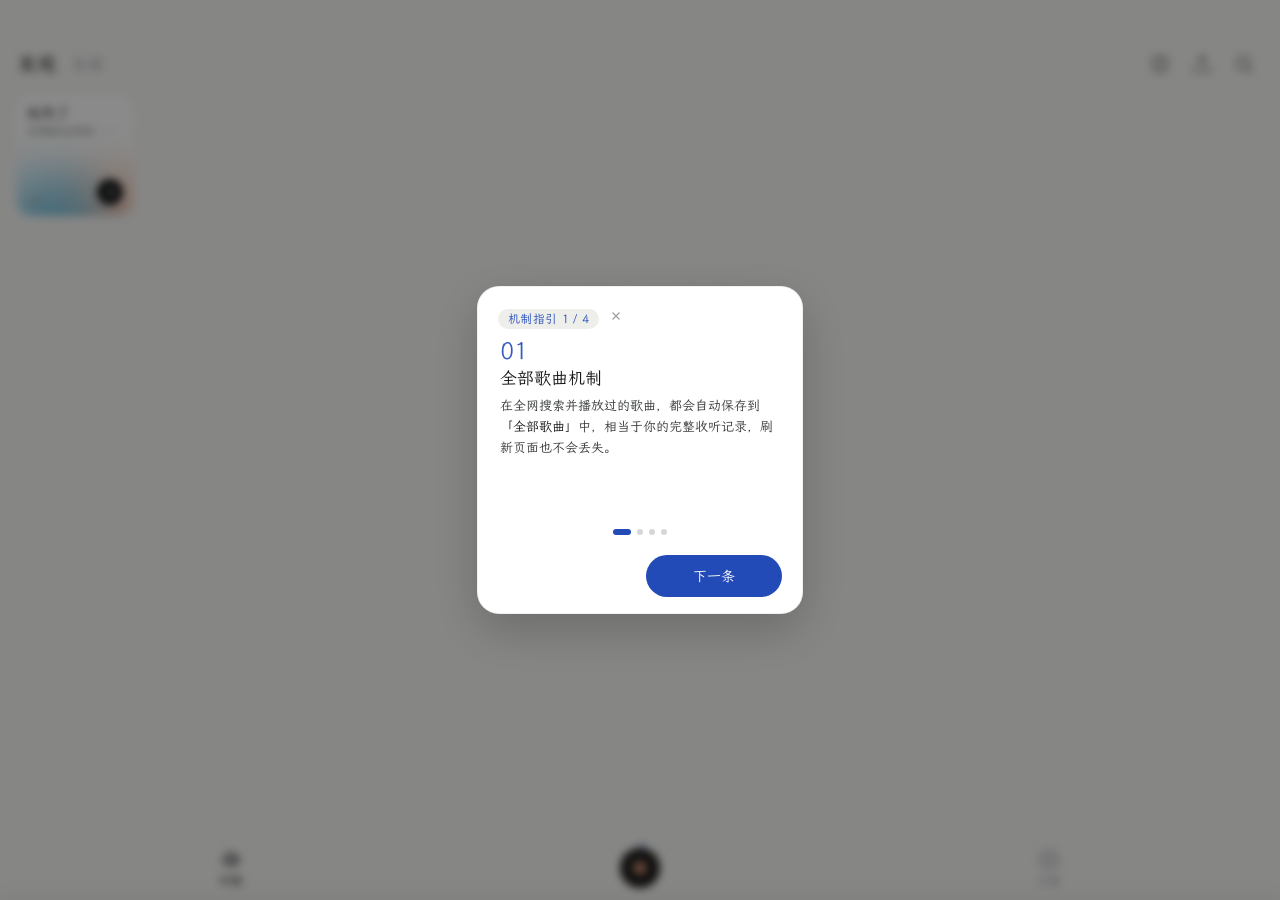
==== index.html @ 0bfec7a8 "fix(lyrics): eliminate rogue fetchLyricForSong calls in prefetch/resolve and add anti-downgrade shie" ====
<!DOCTYPE html>
<html lang="zh-CN">
<head>
<meta charset="UTF-8">
<meta name="viewport" content="width=device-width, initial-scale=1.0, maximum-scale=1.0, user-scalable=no, viewport-fit=cover">
<title>灵犀音乐</title>
<link rel="icon" type="image/png" href="icon.png">
<link rel="apple-touch-icon" href="icon.png">
<link rel="manifest" href="manifest.json">
<meta name="theme-color" content="#F7F7F5">
<meta name="mobile-web-app-capable" content="yes">
<meta name="apple-mobile-web-app-capable" content="yes">
<meta name="apple-mobile-web-app-status-bar-style" content="default">
<link rel="stylesheet" href="https://cdn.jsdelivr.net/npm/lxgw-wenkai-screen-webfont@1.1.0/style.css">
<style>
/* 本地内置加载霞鹜文楷字体，100% 离线生效，杜绝 Google Fonts 阻塞 */
@font-face {
font-family: 'LXGW WenKai';
src: url('LXGWWenKaiLite-Regular.ttf') format('truetype');
font-weight: 100 900;
font-style: normal;
font-display: swap;
}
@font-face {
font-family: 'LXGW WenKai TC';
src: url('LXGWWenKaiLite-Regular.ttf') format('truetype');
font-weight: 100 900;
font-style: normal;
font-display: swap;
}
@font-face {
font-family: '霞鹜文楷';
src: url('LXGWWenKaiLite-Regular.ttf') format('truetype');
font-weight: 100 900;
font-style: normal;
font-display: swap;
}
/* ================= 1. 色彩体系（YYRC 统一标准规范） ================= */
:root {
--status-bar-height: 38px;
--safe-top: max(var(--status-bar-height, 38px), env(safe-area-inset-top, 38px));
--nav-bar-height: 0px;
--safe-bottom: max(var(--nav-bar-height, 0px), env(safe-area-inset-bottom, 0px));
--bg-page: #F7F7F5;
--settings-bg: #F8F8F6;
--paper-bg: #F7F7F5;
--card-bg: #FFFFFF;
--pinned-bg: #EDEDEB;
--chat-input-bar-bg: #F4F4F2;
--claude-pill-bg: #EEEEEB;
--inner-divider: #ECEBE6;
--divider: rgba(24, 26, 28, 0.065);
--border-line: rgba(24, 26, 28, 0.09);
--border-input: #E0E0DC;
--modal-input-focus: #C0532C;
--card-border: rgba(24, 26, 28, 0.08);
--ink-black: #161718;
--ink-dark: #353738;
--ink-gray: #747779;
--ink-light: #9FA2A5;
--brand-terracotta: #D97757;
--brand-red: #BA3B36;
--heart-red: #BA3B36;
--brand-rose: #BA3B36;
--brand-red-shadow: rgba(186, 59, 54, 0.35);
--brand-blue: #234BB8;
--brand-blue-press: #1B3B96;
--brand-blue-soft: rgba(35, 75, 184, 0.08);
--lyric-inactive: #9A9DA0;
--dark-cold-btn: #2E3034;
--font-serif: "LXGW WenKai TC", "LXGW WenKai", "霞鹜文楷", serif;
--font-system: -apple-system, BlinkMacSystemFont, "PingFang SC", "Hiragino Sans GB", "Microsoft YaHei", "WenQuanYi Micro Hei", system-ui, Roboto, "Helvetica Neue", sans-serif;
}
body.night {
--bg-page: #141413;
--settings-bg: #131312;
--paper-bg: #141413;
--card-bg: #1E1E1C;
--pinned-bg: #1C1C1A;
--chat-input-bar-bg: #242422;
--claude-pill-bg: #272724;
--inner-divider: #242422;
--divider: rgba(255, 255, 255, 0.08);
--border-line: rgba(255, 255, 255, 0.08);
--border-input: #383834;
--modal-input-focus: #C86A4B;
--card-border: rgba(255, 255, 255, 0.08);
--ink-black: #FAF9F5;
--ink-dark: #C7C5BB;
--ink-gray: #8F8D84;
--ink-light: #63625C;
--brand-terracotta: #E08769;
--brand-red: #BA3B36;
--heart-red: #BA3B36;
--brand-rose: #BA3B36;
--brand-red-shadow: rgba(186, 59, 54, 0.4);
--brand-blue: #4A76ED;
--brand-blue-press: #3662D8;
--brand-blue-soft: rgba(74, 118, 237, 0.15);
--lyric-inactive: #76797D;
--dark-cold-btn: #FAF9F5;
}
* {
margin: 0;
padding: 0;
box-sizing: border-box;
font-family: var(--font-serif) !important;
-webkit-tap-highlight-color: transparent !important;
outline: none !important;
user-select: none;
}
body.font-system,
body.font-system * {
font-family: var(--font-system) !important;
}
button:focus, button:active, button:focus-visible {
outline: none !important;
box-shadow: none !important;
}
html, body {
width: 100%;
height: 100%;
overflow: hidden;
background: var(--bg-page);
color: var(--ink-black);
display: flex;
align-items: center;
justify-content: center;
-webkit-font-smoothing: antialiased;
}
.phone-viewport {
width: 100%;
max-width: 414px;
height: 100%;
height: 100dvh;
margin: 0 auto;
background: var(--bg-page);
position: relative;
overflow: hidden;
display: flex;
flex-direction: column;
}
@media (min-width: 440px) {
.phone-viewport {
height: 860px;
border-radius: 40px;
box-shadow: 0 20px 60px rgba(0, 0, 0, 0.14);
border: 10px solid #D6D4CD;
}
}
/* 全局透明状态栏 */
.status-bar {
position: absolute;
top: 0; left: 0; right: 0;
height: 38px;
display: flex;
align-items: center;
justify-content: space-between;
padding: 8px 20px 0;
color: var(--ink-dark);
z-index: 105;
pointer-events: none;
background: transparent !important;
}
.status-left { font-size: 13px; font-weight: 500; letter-spacing: 0.2px; }
.status-right { display: flex; align-items: center; gap: 6px; opacity: 0.85; }
.status-battery-text { font-size: 11px; }
.status-right svg { width: 13.5px; height: 13.5px; stroke: currentColor; stroke-width: 1.4; fill: none; }
/* ================== 2. 灵动岛交互 ================== */
.island-capsule {
position: absolute;
top: 8px; left: 50%;
transform: translateX(-50%) scale(0.9);
width: 136px; height: 32px;
background: #0E0F10; color: #FFFFFF;
border-radius: 20px; padding: 0 11px;
display: flex; align-items: center; justify-content: space-between;
z-index: 110; cursor: pointer;
border: 1px solid rgba(255, 255, 255, 0.08);
transition: transform 0.36s cubic-bezier(0.22, 1, 0.36, 1), opacity 0.26s ease;
opacity: 0; pointer-events: none;
}
.island-capsule.visible { opacity: 1; pointer-events: auto; transform: translateX(-50%) scale(1); }
.island-capsule:active { transform: translateX(-50%) scale(0.95); }
.island-capsule-left { display: flex; align-items: center; gap: 6px; }
.island-cover-mini {
width: 20px; height: 20px; border-radius: 5px;
background: #252628;
border: 1px solid rgba(255,255,255,0.18);
display: flex; align-items: center; justify-content: center;
}
.island-cover-mini svg { width: 12px; height: 12px; stroke: var(--brand-terracotta); }
.island-bars { display: flex; align-items: flex-end; gap: 2.5px; height: 14px; }
.island-bar { width: 2.2px; border-radius: 1px; background: #50E3C2; animation: islandWave 0.8s ease-in-out infinite alternate; }
.island-bar:nth-child(1) { height: 5px; animation-delay: 0.1s; }
.island-bar:nth-child(2) { height: 13px; animation-delay: 0.35s; background: #4A90E2; }
.island-bar:nth-child(3) { height: 8px; animation-delay: 0.2s; background: #6CE5A8; }
.island-bar:nth-child(4) { height: 11px; animation-delay: 0.4s; }
@keyframes islandWave { 0% { height: 3px; } 100% { height: 13px; } }
.island-backdrop {
position: absolute; top: 0; left: 0; right: 0; bottom: 0;
z-index: 118; background: transparent; display: none;
}
.island-backdrop.active { display: block; }
.island-expanded-card {
position: absolute; top: 8px; left: 8px; right: 8px;
background: #151617; color: #FFFFFF; border-radius: 24px;
padding: 16px 18px; z-index: 120;
border: 1px solid rgba(255,255,255,0.09);
display: flex; flex-direction: column; gap: 14px;
transform-origin: 50% 16px;
transform: scale(0.34, 0.22);
opacity: 0; pointer-events: none;
transition: transform 0.38s cubic-bezier(0.22, 1, 0.36, 1), opacity 0.28s cubic-bezier(0.22, 1, 0.36, 1);
will-change: transform, opacity;
}
.island-expanded-card.active { transform: scale(1, 1); opacity: 1; pointer-events: auto; }
.island-card-top { display: flex; align-items: center; gap: 12px; }
.island-card-cover {
width: 48px; height: 48px; border-radius: 12px;
background: #252628;
border: 1px solid rgba(255,255,255,0.12);
display: flex; align-items: center; justify-content: center; flex-shrink: 0;
}
.island-card-cover svg { width: 22px; height: 22px; stroke: var(--brand-terracotta); }
.island-card-meta { flex: 1; min-width: 0; }
.island-card-title { font-size: 15px; font-weight: 600; color: #FAF9F5; white-space: nowrap; overflow: hidden; text-overflow: ellipsis; }
.island-card-artist { font-size: 12px; color: #8F8D84; margin-top: 3px; }
.island-card-progress-wrap { display: flex; align-items: center; gap: 8px; }
.island-time { font-size: 10.5px; color: #747779; width: 30px; text-align: center; }
.island-progress-bar { flex: 1; height: 3px; background: rgba(255,255,255,0.15); border-radius: 2px; position: relative; cursor: pointer; }
.island-progress-fill { height: 100%; width: 0%; background: #FAF9F5; border-radius: 2px; }
.island-card-controls { display: flex; align-items: center; justify-content: space-between; padding: 0 4px; }
.island-ctrl-btn {
background: none; border: none; color: #FAF9F5; cursor: pointer;
display: flex; align-items: center; justify-content: center; width: 36px; height: 36px;
}
.island-ctrl-btn:active { transform: scale(0.9); }
.island-ctrl-btn svg { width: 22px; height: 22px; fill: currentColor; }
.island-ctrl-btn.stroke-btn svg { fill: none; stroke: currentColor; stroke-width: 1.4; }
.island-ctrl-btn.fav.active { color: var(--brand-red); }
/* ================== 3. 极简桌面（仅留音乐，灵动岛绝对吸睛） ================== */
.view-desktop {
flex: 1; display: flex; flex-direction: column; position: relative;
padding-top: 50px; background: var(--bg-page); align-items: center;
}
.clock-section-clean {
width: 100%; text-align: center; margin-top: 40px;
}
.clock-time-clean {
font-size: 68px; font-weight: 200; color: var(--ink-black); letter-spacing: -2px; line-height: 1;
}
.clock-date-clean {
font-size: 14px; color: var(--ink-gray); margin-top: 6px; letter-spacing: 0.5px;
}
.desktop-single-app-area {
flex: 1; display: flex; align-items: center; justify-content: center;
}
.app-item-main {
display: flex; flex-direction: column; align-items: center; gap: 10px; cursor: pointer;
transition: transform 0.15s ease, opacity 0.15s ease;
}
.app-item-main:active { transform: scale(0.9); opacity: 0.75; }
.app-icon-main {
width: 64px; height: 64px; border-radius: 20px; background: var(--card-bg);
border: 1px solid var(--card-border); display: flex; align-items: center; justify-content: center;
color: var(--brand-terracotta);
}
.app-icon-main svg { width: 34px; height: 34px; stroke: currentColor; fill: none; stroke-width: 1.35; }
.app-name-main { font-size: 13px; font-weight: 600; color: var(--ink-dark); letter-spacing: 0.5px; }
/* ================== 4. 音乐 APP 页面 ================== */
.view-xianyin {
position: absolute; top: 0; left: 0; width: 100%; height: 100%;
background: var(--bg-page); z-index: 40; display: flex; flex-direction: column;
transform: none; overflow: hidden;
pointer-events: auto;
}
.view-xianyin.active { transform: none; pointer-events: auto; }
.listen-header-bar {
height: 78px; padding: 38px 18px 0; display: flex; align-items: center;
justify-content: space-between; flex-shrink: 0;
background: var(--bg-page);
position: relative;
z-index: 10;
}
.listen-nav-titles { display: flex; align-items: center; gap: 16px; }
.nav-tag-btn { font-size: 16px; color: var(--ink-light); cursor: pointer; transition: all 0.18s ease; user-select: none; }
.nav-tag-btn:active { opacity: 0.75; }
.nav-tag-btn.active { font-size: 19px; font-weight: 600; color: var(--ink-black); }
/* ================== 灵犀推荐模块样式（古典文人水墨纸质风，绝无半透明橙色与橙色描边） ================== */
/* ================== 灵犀推荐模块样式（完全对齐用户参考图2多板块推荐流） ================== */
.discover-sections-wrap {
display: flex;
flex-direction: column;
gap: 20px;
padding: 6px 0 20px;
}
.discover-section-block {
display: flex;
flex-direction: column;
}
.discover-section-header {
display: flex;
align-items: center;
justify-content: space-between;
padding: 4px 0 10px;
}
.discover-section-title-wrap {
display: flex;
align-items: center;
gap: 8px;
cursor: pointer;
user-select: none;
}
.discover-section-title {
font-size: 14.5px;
font-weight: 600;
color: var(--ink-black);
letter-spacing: -0.2px;
}
.discover-section-play-btn {
width: 18px;
height: 18px;
border-radius: 50%;
background: var(--ink-black);
color: #FFFFFF;
display: flex;
align-items: center;
justify-content: center;
cursor: pointer;
transition: transform 0.15s ease, opacity 0.15s ease;
flex-shrink: 0;
}
.discover-section-play-btn:active {
transform: scale(0.9);
opacity: 0.85;
}
body.night .discover-section-play-btn {
background: #ECE9E2;
color: #1C1B19;
}
.discover-section-play-btn svg {
width: 8px;
height: 8px;
fill: currentColor;
margin-left: 1px;
}
.discover-section-more {
color: var(--ink-light);
display: flex;
align-items: center;
cursor: pointer;
padding: 4px;
transition: transform 0.15s ease, color 0.15s ease;
}
.discover-section-more:active {
opacity: 0.6;
transform: translateX(2px);
}
/* 推荐双列横滑流容器（每列3首歌，横向滑动切至下一列，右侧露出一截诱导滑动） */
.discover-columns-scroll {
display: flex;
gap: 12px;
overflow-x: auto;
padding-bottom: 6px;
-webkit-overflow-scrolling: touch;
scroll-snap-type: x mandatory;
touch-action: pan-x pan-y;
}
.discover-columns-scroll::-webkit-scrollbar { display: none; }
.discover-column {
width: calc(78vw - 14px);
min-width: 250px;
max-width: 295px;
flex-shrink: 0;
scroll-snap-align: start;
display: flex;
flex-direction: column;
gap: 3px;
}
/* 推荐歌曲项（精巧素雅排版） */
.discover-card-row {
display: flex; align-items: center; gap: 12px;
padding: 8px 6px 8px 0 !important; cursor: pointer;
border-radius: 10px !important; overflow: hidden !important;
position: relative; transition: background 0.15s ease;
}
.discover-card-row:active {
opacity: 1 !important;
}
.discover-card-cover-wrap {
width: 48px;
height: 62px;
border-radius: 7px;
overflow: hidden;
position: relative;
flex-shrink: 0;
background: var(--claude-pill-bg);
box-shadow: 0 1px 4px rgba(0, 0, 0, 0.04);
}
.discover-card-cover {
width: 100%;
height: 100%;
object-fit: cover;
display: block;
border-radius: 7px;
}
.discover-card-info {
flex: 1;
min-width: 0;
display: flex;
flex-direction: column;
justify-content: center;
gap: 3.5px;
}
.discover-card-title {
font-size: 13.5px;
font-weight: 500;
color: var(--ink-black);
letter-spacing: 0.25px;
line-height: 1.35;
white-space: nowrap;
overflow: hidden;
text-overflow: ellipsis;
}
.discover-card-row.playing .discover-card-title {
color: var(--brand-blue);
font-weight: 600;
}
.discover-card-artist {
font-size: 11.5px;
color: var(--ink-gray);
letter-spacing: 0.2px;
line-height: 1.3;
white-space: nowrap;
overflow: hidden;
text-overflow: ellipsis;
}
.discover-card-reason {
font-size: 10.5px;
color: var(--ink-light);
letter-spacing: 0.2px;
line-height: 1.25;
white-space: nowrap;
overflow: hidden;
text-overflow: ellipsis;
}
.discover-card-fav {
width: 30px;
height: 30px;
display: flex;
align-items: center;
justify-content: center;
color: var(--ink-light);
cursor: pointer;
flex-shrink: 0;
}
.discover-card-fav svg {
width: 17px;
height: 17px;
}
.discover-card-fav.active {
color: var(--brand-red);
}
.discover-card-fav:active {
transform: scale(0.9);
}
.listen-header-actions { display: flex; align-items: center; gap: 6px; }
.icon-btn {
width: 36px; height: 36px; display: flex; align-items: center; justify-content: center;
background: none; border: none; cursor: pointer; color: var(--ink-dark);
}
.icon-btn svg { width: 20px; height: 20px; stroke-width: 1.35; stroke: currentColor; fill: none; }
.xianyin-content-scroll {
flex: 1;
height: 100%;
overflow: hidden;
position: relative;
box-sizing: border-box;
}
.xianyin-content-scroll::-webkit-scrollbar { display: none; }
.home-tab-slider {
width: 100%;
height: 100%;
overflow: hidden;
position: relative;
}
.home-tab-track {
display: flex;
width: 200%;
height: 100%;
transition: transform 0.28s cubic-bezier(0.25, 1, 0.5, 1);
will-change: transform;
}
.home-page-pane {
width: 50%;
height: 100%;
overflow-y: auto;
-webkit-overflow-scrolling: touch;
box-sizing: border-box;
overscroll-behavior-y: contain;
padding-bottom: calc(84px + var(--safe-bottom, 0px));
}
.home-page-pane::-webkit-scrollbar { display: none; }
/* 顶部光盘专栏（光盘本身即歌单） */
.radio-stage-viewport { position: relative; width: 100%; padding: 4px 0 10px; overflow: hidden; }
.radio-stage-inner { position: relative; margin: 0 16px; height: 124px; }
.fixed-radio-card {
position: absolute; top: 0; left: 0; z-index: 10;
width: 118px; height: 122px; border-radius: 16px;
background: rgba(255, 255, 255, 0.92);
border: none !important;
padding: 11px 11px;
display: flex; flex-direction: column; justify-content: space-between; cursor: pointer;
box-shadow: none !important;
overflow: hidden;
}
body.night .fixed-radio-card {
background: rgba(32, 32, 30, 0.94);
border: none !important;
box-shadow: none !important;
}
/* 底层柔和流动的云雾色彩层，播放时缓缓流转 */
.fixed-radio-card::before {
content: ''; position: absolute;
left: -20%; right: -20%; bottom: -25%; height: 90px;
background: radial-gradient(circle at 35% 70%, var(--card-glow-1, rgba(80, 185, 220, 0.85)) 0%, transparent 62%),
radial-gradient(circle at 75% 75%, var(--card-glow-2, rgba(245, 175, 130, 0.75)) 0%, transparent 60%),
radial-gradient(circle at 50% 90%, var(--card-glow-3, rgba(160, 210, 250, 0.70)) 0%, transparent 56%);
filter: blur(14px);
pointer-events: none; z-index: 0;
opacity: 0.92;
transform-origin: 50% 80%;
animation: cloudColorFlow 14s ease-in-out infinite alternate;
}
.fixed-radio-card.playing::before {
animation: cloudColorFlow 6s ease-in-out infinite alternate;
}
@keyframes cloudColorFlow {
0% {
transform: scale(1) translate(0%, 0%) rotate(0deg);
filter: blur(12px) hue-rotate(0deg);
}
33% {
transform: scale(1.18) translate(14%, -10%) rotate(16deg);
filter: blur(15px) hue-rotate(45deg);
}
66% {
transform: scale(1.08) translate(-12%, 10%) rotate(-14deg);
filter: blur(14px) hue-rotate(-35deg);
}
100% {
transform: scale(1) translate(0%, 0%) rotate(0deg);
filter: blur(12px) hue-rotate(0deg);
}
}
.fixed-radio-card > * { position: relative; z-index: 1; }
.radio-card-header {
display: flex; align-items: center; gap: 5px;
font-size: 14px; font-weight: 600; color: var(--ink-black);
letter-spacing: 0.25px;
}
.radio-header-rose-icon {
width: 14px; height: 14px; fill: var(--brand-red) !important;
display: inline-flex; align-items: center; justify-content: center; flex-shrink: 0;
}
.radio-header-rose-icon.hide { display: none !important; }
#dynamicCardTitle {
white-space: nowrap; overflow: hidden; text-overflow: ellipsis; max-width: 92px; display: inline-block;
}
.radio-card-sub {
font-size: 11px; color: var(--ink-gray);
letter-spacing: 0.2px;
margin-top: 3px; white-space: nowrap; overflow: hidden; text-overflow: ellipsis;
}
.radio-card-bottom { display: flex; align-items: flex-end; justify-content: space-between; }
.radio-live-bars { display: flex; align-items: flex-end; gap: 2.2px; height: 12px; }
.radio-live-bar {
width: 1.6px; background: var(--ink-light); border-radius: 1px;
}
.radio-live-bar:nth-child(1) { height: 4px; }
.radio-live-bar:nth-child(2) { height: 11px; }
.radio-live-bar:nth-child(3) { height: 6px; }
.radio-live-bar:nth-child(4) { height: 9px; }
.radio-play-btn-circle {
width: 26px; height: 26px; border-radius: 50%; background: var(--ink-black);
color: #FFFFFF; display: flex; align-items: center; justify-content: center;
border: none !important; box-shadow: none !important;
transition: transform 0.18s ease;
}
.radio-play-btn-circle:active { transform: scale(0.92); }
body.night .radio-play-btn-circle { background: #E8E7E3; color: #171715; }
.radio-play-btn-circle svg { width: 10px; height: 10px; fill: currentColor; stroke: none; margin-left: 1px; }
.vinyl-scroll-channel {
position: absolute; top: 0; left: 0; right: -16px; bottom: 0;
display: flex; align-items: center;
overflow-x: hidden !important;
overflow-y: hidden !important;
padding-right: 240px; z-index: 2;
clip-path: inset(-10px -40px -10px 1px);
touch-action: pan-y !important;
scrollbar-width: none;
}
.vinyl-scroll-channel::-webkit-scrollbar { display: none; }
.vinyl-initial-offset { width: 70px; flex-shrink: 0; }
.vinyl-disc-stream { display: flex; align-items: center; gap: 12px; }
.vinyl-stream-card {
width: 96px; display: flex; align-items: center; justify-content: center; cursor: pointer; flex-shrink: 0;
-webkit-tap-highlight-color: transparent !important;
user-select: none;
}
.vinyl-stream-card:active,
.vinyl-stream-card:active .stream-disc {
transform: none !important;
}
.stream-disc {
width: 96px; height: 96px; border-radius: 50%;
background: #F4F1EA;
border: none !important; display: flex; align-items: center; justify-content: center;
position: relative; overflow: hidden;
box-shadow: none !important;
animation: discSpinSlow 18s linear infinite; animation-play-state: paused;
}
body.night .stream-disc {
background: #282826;
border: none !important;
box-shadow: none !important;
}
.stream-disc.playing { animation-play-state: running; }
/* 留白添加按钮光盘 */
.stream-disc.stream-disc-add {
background: transparent; border: 2px dashed #D1D1CF !important;
box-shadow: none;
animation: none !important;
}
body.night .stream-disc.stream-disc-add { border-color: #444 !important; }
.stream-disc-core {
position: relative; z-index: 5;
width: 100%; height: 100%; border-radius: 50%; background: transparent;
border: none !important; display: flex; align-items: center; justify-content: center; color: var(--ink-dark);
}
.stream-disc-core.has-cover {
display: none !important;
}
.stream-disc-core svg { width: 28px; height: 28px; stroke: var(--ink-gray); stroke-width: 1.5; fill: none; }
.stream-disc-core.rose-core svg { width: 28px; height: 28px; stroke: none; fill: var(--brand-red) !important; }
@keyframes discSpinSlow { from { transform: rotate(0deg); } to { transform: rotate(360deg); } }
/* 乐库歌单切换药丸栏（古典宣纸水墨风极简卡片胶囊） */
.library-album-pills-bar {
display: flex;
align-items: center;
gap: 8px;
overflow-x: auto;
padding: 12px 16px 6px;
-webkit-overflow-scrolling: touch;
}
.library-album-pills-bar::-webkit-scrollbar { display: none; }
.library-album-pill {
padding: 6px 14px;
border-radius: 16px;
font-size: 13px;
font-weight: 500;
color: var(--ink-gray);
background: var(--claude-pill-bg);
white-space: nowrap;
cursor: pointer;
border: none !important;
box-shadow: none !important;
transition: all 0.18s ease;
flex-shrink: 0;
user-select: none;
-webkit-user-select: none;
-webkit-touch-callout: none;
}
.library-album-pill:active { transform: none !important; }
.library-album-pill.active {
color: #FFFFFF;
background: var(--ink-black);
font-weight: 600;
}
body.night .library-album-pill.active {
color: #171715;
background: #E8E7E3;
}
/* 歌曲列表区 */
.song-list-panel { padding: 4px 16px 20px; margin-top: 2px; }
.list-panel-header {
font-size: 13px; font-weight: 600; color: var(--ink-gray); margin-bottom: 8px;
display: flex; justify-content: space-between; align-items: center;
}
.song-row {
display: flex; align-items: center; padding: 11px 16px !important;
cursor: pointer; gap: 14px; margin: 0 -16px;
width: calc(100% + 32px) !important; box-sizing: border-box !important;
position: relative; overflow: hidden !important;
}
.song-row:active { opacity: 1 !important; }
/* 绝对修复：确保所有封面中的音乐 SVG 拥有透明填充与标准细描边，彻底根除黑色块 */
.song-cover-mini {
width: 42px; height: 42px; border-radius: 10px; background: var(--claude-pill-bg);
position: relative; overflow: hidden; flex-shrink: 0;
display: flex !important; align-items: center !important; justify-content: center !important;
color: var(--ink-dark); padding: 0 !important;
}
.song-cover-thumb {
position: absolute; inset: 0; width: 100%; height: 100%; object-fit: cover; border-radius: 10px;
z-index: 2; display: block;
}
.song-cover-mini .static-icon {
position: absolute; inset: 0; width: 100%; height: 100%;
display: flex !important; align-items: center !important; justify-content: center !important;
z-index: 1; pointer-events: none;
}
.song-cover-mini svg {
width: 19px !important; height: 19px !important;
stroke: currentColor !important; stroke-width: 1.4px !important;
fill: none !important; margin: 0 !important; display: block !important;
}
.playing-bars { display: none; width: 20px; height: 14px; align-items: flex-end; justify-content: center; gap: 2.5px; position: absolute; inset: 0; margin: auto; z-index: 3; pointer-events: none; }
.song-row.playing .static-icon { display: none !important; }
.song-row.playing .song-cover-thumb { opacity: 0.55; }
.song-row.playing .playing-bars { display: flex !important; }
.bar { width: 2.5px; background: var(--brand-blue); border-radius: 1px; animation: barPlay 0.8s ease-in-out infinite alternate; }
.bar:nth-child(1) { height: 5px; animation-delay: 0.1s; }
.bar:nth-child(2) { height: 13px; animation-delay: 0.3s; }
.bar:nth-child(3) { height: 8px; animation-delay: 0.2s; }
@keyframes barPlay { 0% { height: 4px; } 100% { height: 14px; } }
.song-info { flex: 1; min-width: 0; }
.song-title { font-size: 14.5px; color: var(--ink-black); white-space: nowrap; overflow: hidden; text-overflow: ellipsis; font-weight: 500; }
.song-row.playing .song-title { color: var(--brand-blue); font-weight: 600; }
.song-artist { font-size: 11.5px; color: var(--ink-gray); margin-top: 2px; }
/* 专属曲目两个空心点：严格匹配 stroke-width: 1.8 与 r: 2.2 */
.song-actions-cluster { display: flex; align-items: center; gap: 10px; }
.fav-btn { color: var(--ink-light); cursor: pointer; padding: 4px; display: flex; align-items: center; transition: transform 0.12s; }
.fav-btn:active { transform: scale(0.88); }
.fav-btn.active { color: var(--heart-red) !important; }
.fav-btn.active svg { fill: var(--heart-red) !important; stroke: var(--heart-red) !important; }
.island-ctrl-btn.fav.active { color: var(--heart-red) !important; }
.more-dots-btn {
color: var(--ink-light); cursor: pointer; padding: 0;
width: 36px; height: 36px;
border-radius: 50% !important;
overflow: hidden !important;
position: relative;
display: inline-flex; align-items: center; justify-content: center;
transition: transform 0.12s, color 0.12s;
flex-shrink: 0;
-webkit-tap-highlight-color: transparent !important;
}
.more-dots-btn:active { transform: scale(0.85); color: var(--ink-dark); }
.more-dots-btn svg { width: 18px; height: 18px; stroke-width: 1.8; stroke: currentColor; fill: none; }
/* ================== 6. 设置页面 (1:1 严格复刻自 hhznx) ================== */
.view-settings-page {
display: none;
flex-direction: column;
height: 100% !important;
box-sizing: border-box !important;
padding: 0 14px calc(84px + var(--safe-bottom, 0px)) !important;
gap: 14px;
overflow-y: auto !important;
-webkit-overflow-scrolling: touch !important;
background: var(--settings-bg, #F8F8F6) !important;
}
.view-settings-page.active { display: flex; }
body.night .view-settings-page {
background: var(--settings-bg, #131312) !important;
}
/* 设置页顶部吸顶沉浸式状态栏防护遮罩（彻底解决内容上滑穿透状态栏） */
.settings-safe-top-bar {
position: sticky !important;
top: 0 !important;
left: -14px !important;
right: -14px !important;
width: calc(100% + 28px) !important;
height: calc(var(--safe-top, 38px) + 8px) !important;
background: var(--settings-bg, #F8F8F6) !important;
z-index: 100 !important;
flex-shrink: 0 !important;
pointer-events: none !important;
margin: 0 -14px -4px -14px !important;
}
body.night .settings-safe-top-bar {
background: var(--settings-bg, #131312) !important;
}
.settings-group-header, .sub-group-header, .subpage-group-title-standard {
font-size: 13px;
font-weight: 500;
color: var(--ink-gray, #8E8D88);
letter-spacing: 0.3px;
margin: 6px 4px 0px;
display: flex;
align-items: center;
justify-content: space-between;
}
/* 发现页真实弹性下拉刷新交互指示器 */
.pull-refresh-indicator {
height: 0;
overflow: hidden;
display: flex;
align-items: center;
justify-content: center;
background: transparent;
transition: height 0.22s cubic-bezier(0.2, 0.8, 0.2, 1);
pointer-events: none;
flex-shrink: 0;
}
.pull-refresh-content {
display: flex;
align-items: center;
justify-content: center;
gap: 8px;
font-size: 12.5px;
font-weight: 500;
color: var(--ink-gray);
opacity: 0;
transform: translateY(-8px);
transition: opacity 0.15s ease, transform 0.15s ease;
}
.pull-refresh-indicator.pulling .pull-refresh-content {
opacity: 1;
transform: translateY(0);
}
.pull-refresh-indicator.refreshing .pull-refresh-content {
opacity: 1;
transform: translateY(0);
}
.pull-refresh-arrow {
width: 16px;
height: 16px;
stroke: var(--ink-gray);
transition: transform 0.2s ease;
}
.pull-refresh-indicator.ready .pull-refresh-arrow {
transform: rotate(180deg);
}
.pull-refresh-spinner {
width: 16px;
height: 16px;
stroke: var(--ink-black);
display: none;
animation: pullSpinnerRotate 0.8s linear infinite;
}
.pull-refresh-indicator.refreshing .pull-refresh-arrow {
display: none;
}
.pull-refresh-indicator.refreshing .pull-refresh-spinner {
display: block;
}
@keyframes pullSpinnerRotate {
100% { transform: rotate(360deg); }
}
.group-menu-card {
display: flex !important;
flex-direction: column !important;
gap: 2px !important;
margin: 0 !important;
background: transparent !important;
border: none !important;
border-radius: 0 !important;
box-shadow: none !important;
flex-shrink: 0;
}
.group-menu-card > .group-menu-divider { display: none !important; }
.group-menu-item {
display: flex;
align-items: center;
justify-content: space-between;
padding: 0 14px;
cursor: pointer;
min-height: 56px;
flex-shrink: 0;
user-select: none;
background: var(--card-bg);
position: relative;
overflow: hidden !important;
-webkit-tap-highlight-color: transparent !important;
transition: border-radius 0.22s cubic-bezier(0.2, 0.8, 0.2, 1), background-color 0.15s ease;
}
.item-left-main {
display: flex;
align-items: center;
gap: 12px;
flex: 1;
min-width: 0;
}
.item-icon-wrap {
width: 24px;
height: 24px;
display: flex;
align-items: center;
justify-content: center;
color: var(--ink-black);
flex-shrink: 0;
}
.item-icon-wrap svg { width: 20px; height: 20px; stroke-width: 1.5; stroke: currentColor; fill: none; }
.item-content {
flex: 1;
min-width: 0;
display: flex;
flex-direction: column;
justify-content: center;
gap: 2px;
}
.item-main-title {
font-size: 15px;
font-weight: 500;
color: var(--ink-black);
line-height: 1.3;
}
.item-subtitle-tight {
font-size: 12px;
color: var(--ink-gray);
line-height: 1.35;
white-space: nowrap;
overflow: hidden;
text-overflow: ellipsis;
}
.item-arrow-icon {
display: none !important;
}
.cap-switch-row {
display: flex;
align-items: center;
justify-content: space-between;
padding: 12px 14px;
gap: 12px;
min-height: 58px;
flex-shrink: 0;
cursor: pointer;
user-select: none;
background: var(--card-bg);
position: relative;
overflow: hidden !important;
-webkit-tap-highlight-color: transparent !important;
transition: border-radius 0.22s cubic-bezier(0.2, 0.8, 0.2, 1), background-color 0.15s ease;
}
.cap-switch-left {
display: flex;
align-items: center;
gap: 12px;
flex: 1;
min-width: 0;
}
.cap-icon-box {
width: 24px;
height: 24px;
display: flex;
align-items: center;
justify-content: center;
color: var(--ink-black);
flex-shrink: 0;
}
.cap-icon-box svg { width: 20px; height: 20px; stroke-width: 1.5; stroke: currentColor; fill: none; }
.cap-switch-texts {
display: flex;
flex-direction: column;
gap: 2px;
flex: 1;
min-width: 0;
}
.cap-switch-title {
font-size: 15px;
font-weight: 500;
color: var(--ink-black);
line-height: 1.3;
}
.cap-switch-sub, .cap-switch-desc {
font-size: 11.5px !important;
color: var(--ink-gray, #8E8D88) !important;
line-height: 1.35 !important;
word-break: break-word !important;
}
/* 卡片子项首项、末项、单项圆角 */
.group-menu-card > div:not(.group-menu-divider),
.group-menu-card > .group-menu-item,
.group-menu-card > .cap-switch-row,
.group-menu-card > .settings-item-row {
background: var(--card-bg);
border-radius: 2px;
border: none !important;
box-shadow: none !important;
}
body.night .group-menu-card > div:not(.group-menu-divider),
body.night .group-menu-card > .group-menu-item,
body.night .group-menu-card > .cap-switch-row,
body.night .group-menu-card > .settings-item-row {
background: #1E1E1C !important;
}
.group-menu-card > div:not(.group-menu-divider):first-child,
.group-menu-card > .group-menu-item:first-child,
.group-menu-card > .cap-switch-row:first-child,
.group-menu-card > .settings-item-row:first-child {
border-radius: 14px 14px 2px 2px !important;
}
.group-menu-card > div:not(.group-menu-divider):last-child,
.group-menu-card > .group-menu-item:last-child,
.group-menu-card > .cap-switch-row:last-child,
.group-menu-card > .settings-item-row:last-child {
border-radius: 2px 2px 14px 14px !important;
}
.group-menu-card > div:not(.group-menu-divider):first-child:last-child,
.group-menu-card > .group-menu-item:first-child:last-child,
.group-menu-card > .cap-switch-row:first-child:last-child,
.group-menu-card > .settings-item-row:first-child:last-child,
.group-menu-card > div:not(.group-menu-divider):only-child,
.group-menu-card > .group-menu-item:only-child,
.group-menu-card > .cap-switch-row:only-child,
.group-menu-card > .settings-item-row:only-child {
border-radius: 14px !important;
}
.group-menu-card > div:not(.group-menu-divider):active,
.group-menu-card > .group-menu-item:active,
.group-menu-card > .cap-switch-row:active,
.group-menu-card > .settings-item-row:active {
border-radius: 14px !important;
transform: none !important;
box-shadow: none !important;
}
.blue-toggle-switch {
width: 44px;
height: 26px;
border-radius: 13px;
background: #D1D1CF;
position: relative;
transition: background 0.2s ease;
flex-shrink: 0;
cursor: pointer;
}
.blue-toggle-switch::after {
content: '';
position: absolute;
top: 2px;
left: 2px;
width: 22px;
height: 22px;
border-radius: 50%;
background: #FFFFFF;
transition: transform 0.2s cubic-bezier(0.34, 1.56, 0.64, 1);
}
body.night .blue-toggle-switch { background: #383834; }
.blue-toggle-switch.active { background: var(--brand-blue) !important; }
.blue-toggle-switch.active::after { transform: translateX(18px); }
/* ================== 7. 音乐底栏（设置 SVG 绝无形变） ================== */
.xianyin-bottom-nav {
position: absolute; left: 0; right: 0; bottom: 0; height: 64px;
background: var(--bg-page) !important;
backdrop-filter: none !important;
-webkit-backdrop-filter: none !important;
border: none !important;
box-shadow: none !important;
display: flex; align-items: center; justify-content: space-around;
padding: 0 24px; z-index: 60;
}
body.night .xianyin-bottom-nav {
background: var(--bg-page) !important;
border: none !important;
box-shadow: none !important;
}
.bottom-tab-item {
display: flex; flex-direction: column; align-items: center; gap: 3px;
cursor: pointer; color: var(--ink-light); width: 60px; user-select: none;
transition: transform 0.15s ease;
}
.bottom-tab-item:active { transform: scale(0.94); }
.bottom-tab-item.active { color: var(--ink-black); font-weight: 600; }
.bottom-tab-item svg { width: 22px; height: 22px; stroke: currentColor; fill: none; stroke-width: 1.4; flex-shrink: 0; }
.bottom-tab-title { font-size: 11.5px; }
/* 底部导航跳频音波（形状与图1完全对齐，垂直居中对称分布） */
.nav-wave-bars {
width: 22px;
height: 22px;
display: flex;
align-items: center;
justify-content: center;
gap: 2.6px;
color: inherit;
}
.nav-wave-bar {
width: 2.0px;
border-radius: 1px;
background: currentColor;
transform-origin: center bottom;
}
.nav-wave-bar:nth-child(1) { height: 8px; }
.nav-wave-bar:nth-child(2) { height: 17px; }
.nav-wave-bar:nth-child(3) { height: 12.5px; }
.nav-wave-bar:nth-child(4) { height: 8px; }
/* 点击时柱子跳跃律动动效：绝对禁止缩放容器避免线条变粗，仅在固定宽度下改变高度 */
.nav-wave-bars.anim-wave-tap .nav-wave-bar:nth-child(1) {
animation: waveBarBounce1 0.8s cubic-bezier(0.22, 1, 0.36, 1);
}
.nav-wave-bars.anim-wave-tap .nav-wave-bar:nth-child(2) {
animation: waveBarBounce2 0.8s cubic-bezier(0.22, 1, 0.36, 1);
}
.nav-wave-bars.anim-wave-tap .nav-wave-bar:nth-child(3) {
animation: waveBarBounce3 0.8s cubic-bezier(0.22, 1, 0.36, 1);
}
.nav-wave-bars.anim-wave-tap .nav-wave-bar:nth-child(4) {
animation: waveBarBounce4 0.8s cubic-bezier(0.22, 1, 0.36, 1);
}
@keyframes waveBarBounce1 {
0%, 100% { height: 8px; }
30% { height: 16px; }
65% { height: 5px; }
}
@keyframes waveBarBounce2 {
0%, 100% { height: 17px; }
25% { height: 6px; }
60% { height: 18px; }
}
@keyframes waveBarBounce3 {
0%, 100% { height: 12.5px; }
35% { height: 19px; }
70% { height: 7px; }
}
@keyframes waveBarBounce4 {
0%, 100% { height: 8px; }
22% { height: 15px; }
55% { height: 5px; }
}
/* 底部导航设置 SVG 动态旋转动画（移除放大，保持纯水墨纯粹旋转） */
.nav-settings-svg {
transition: transform 0.6s cubic-bezier(0.34, 1.56, 0.64, 1);
transform-origin: center center;
}
.nav-settings-svg.anim-gear-spin {
animation: settingsGearSpin 0.65s cubic-bezier(0.34, 1.56, 0.64, 1);
}
@keyframes settingsGearSpin {
0% { transform: rotate(0deg); }
100% { transform: rotate(180deg); }
}
.bottom-center-disc-wrap { position: relative; width: 48px; height: 48px; display: flex; align-items: center; justify-content: center; cursor: pointer; }
.bottom-center-disc-wrap:active { transform: scale(0.94); }
.disc-progress-svg { position: absolute; inset: 0; width: 100%; height: 100%; transform: rotate(-90deg); pointer-events: none; }
.progress-ring-fill {
stroke: var(--brand-blue); stroke-width: 2.2; stroke-linecap: round; fill: none;
stroke-dasharray: 141.37; stroke-dashoffset: 141.37; transition: stroke-dashoffset 0.25s linear;
}
.bottom-center-disc {
width: 42px; height: 42px; border-radius: 50%;
background: radial-gradient(circle at 45% 45%, #2a2824 0%, #151413 100%);
border: 1.5px solid #FFFFFF; display: flex; align-items: center; justify-content: center;
animation: discSpinSlow 12s linear infinite; animation-play-state: paused;
}
body.night .bottom-center-disc { border-color: #2E2E2C; }
.bottom-center-disc.playing { animation-play-state: running; }
.disc-center-dot { width: 12px; height: 12px; border-radius: 50%; background: var(--brand-terracotta); border: 1.2px solid #FFFFFF; }
/* ================== 8. 歌单详情页（红心歌单专属玫瑰花、无下分割线） ================== */
.view-playlist-detail {
position: absolute; top: 0; left: 0; width: 100%; height: calc(100% - 44px);
background: var(--bg-page); z-index: 45; display: flex; flex-direction: column;
transform: translateX(100%); transition: transform 0.28s cubic-bezier(0.2, 0.9, 0.3, 1); overflow: hidden;
pointer-events: none;
}
.view-playlist-detail.active { transform: translateX(0); pointer-events: auto; }
.playlist-header-nav {
height: 74px; padding: 34px 14px 0; display: flex; align-items: center; justify-content: space-between;
flex-shrink: 0; z-index: 10;
}
.playlist-nav-title { font-size: 16px; font-weight: 500; color: var(--ink-black); }
.playlist-page-scroll { flex: 1; overflow-y: auto; display: flex; flex-direction: column; }
.playlist-page-scroll::-webkit-scrollbar { display: none; }
.album-hero-presentation {
padding: 6px 24px 20px; display: flex; flex-direction: column; align-items: center; text-align: center;
background: var(--bg-page); flex-shrink: 0;
}
/* 封面：收藏夹使用玫瑰花，其余歌单使用纯净音乐矢量 */
.hero-main-cover-frame {
width: 140px; height: 140px; border-radius: 16px;
background: #FFFFFF;
border: 1px solid rgba(24, 26, 28, 0.07);
display: flex; align-items: center; justify-content: center;
position: relative; margin-bottom: 14px; flex-shrink: 0;
background-size: cover; background-position: center;
}
body.night .hero-main-cover-frame {
background: #20201E;
border-color: rgba(255, 255, 255, 0.08);
}
.cover-note-icon {
width: 56px; height: 56px; color: var(--ink-dark);
stroke-width: 1.35; stroke: currentColor; fill: none !important;
}
.cover-rose-icon, .cover-rose-svg {
width: 68px !important; height: 68px !important; fill: var(--brand-red) !important;
}
.hero-play-count-tag {
position: absolute; bottom: 8px; left: 8px; background: rgba(0, 0, 0, 0.55); color: #FFFFFF;
font-size: 10px; padding: 2px 7px; border-radius: 4px; display: flex; align-items: center; gap: 3px; z-index: 3;
}
.hero-play-count-tag svg { width: 9px; height: 9px; fill: #FFFFFF; }
.album-headline-wrap { text-align: center; margin-bottom: 6px; max-width: 320px; line-height: 1.4; }
.album-headline-title { font-size: 15.5px; font-weight: 600; color: var(--ink-black); display: inline; }
.album-creator-row { display: flex; align-items: center; gap: 6px; margin-bottom: 16px; }
.creator-avatar-dot {
width: 22px;
height: 22px;
border-radius: 50%;
background: var(--card-bg, #FFFFFF);
border: 1px solid var(--border-input, #E0E0DC);
display: flex;
align-items: center;
justify-content: center;
flex-shrink: 0;
color: var(--ink-dark);
box-shadow: 0 1px 3px rgba(0, 0, 0, 0.03);
transition: all 0.2s ease;
}
.creator-avatar-dot.user {
color: var(--brand-terracotta, #D97757);
}
body.night .creator-avatar-dot {
background: var(--card-bg, #1E1E1C);
border: 1px solid var(--border-input, #383834);
color: var(--ink-dark);
box-shadow: none;
}
body.night .creator-avatar-dot.user {
color: var(--brand-terracotta, #E08769);
}
.creator-name-text { font-size: 12px; color: var(--ink-gray); }
.hero-action-buttons-grid { display: grid; grid-template-columns: repeat(2, 1fr); width: 100%; max-width: 170px; margin: 0 auto; }
.drawer-multi-btn {
background: transparent; border: none; color: var(--ink-dark);
width: 34px; height: 34px; border-radius: 50%;
display: flex; align-items: center; justify-content: center;
cursor: pointer; transition: background 0.12s ease, transform 0.12s ease;
}
.drawer-multi-btn:active { background: rgba(24, 26, 28, 0.06); transform: scale(0.92); }
body.night .drawer-multi-btn:active { background: rgba(255, 255, 255, 0.08); }
.hero-circle-btn-item { display: flex; flex-direction: column; align-items: center; gap: 5px; cursor: pointer; }
.hero-circle-icon {
width: 42px; height: 42px; border-radius: 50%; background: var(--card-bg); border: none;
display: flex; align-items: center; justify-content: center; color: var(--ink-dark);
box-shadow: 0 1px 4px rgba(24, 26, 28, 0.05);
transition: transform 0.12s ease, opacity 0.12s ease;
}
.hero-circle-btn-item:active .hero-circle-icon {
transform: scale(0.92); opacity: 0.82;
}
.hero-circle-icon svg { width: 18px; height: 18px; stroke-width: 1.5; stroke: currentColor; fill: none; }
body.night .hero-circle-icon { box-shadow: none; }
.hero-circle-label { font-size: 11px; color: var(--ink-dark); }
.album-songs-drawer-card {
flex: 1; background: var(--card-bg); border-top-left-radius: 20px; border-top-right-radius: 20px;
border-top: 1px solid var(--divider); padding: 14px 18px calc(76px + var(--safe-bottom, 20px));
display: flex; flex-direction: column;
}
/* 无下分割线 */
.album-drawer-control-bar {
display: flex; align-items: center; justify-content: space-between; padding-bottom: 8px;
border-bottom: none !important; margin-bottom: 4px;
}
.drawer-play-all-pill { display: flex; align-items: center; gap: 6px; cursor: pointer; }
.drawer-play-all-icon {
display: flex; align-items: center; justify-content: center; color: var(--brand-blue);
}
.drawer-play-all-icon svg { width: 18px; height: 18px; fill: currentColor; stroke: none; }
.drawer-play-title { font-size: 14.5px; font-weight: 600; color: var(--ink-black); }
.drawer-song-count { font-size: 12px; color: var(--ink-light); }
/* 多选顶部控制栏与方框复选标记（绝对禁止圆形选中效果） */
.drawer-multi-header-left { display: flex; align-items: center; gap: 10px; }
.drawer-select-all-btn {
font-size: 13px; font-weight: 600; color: var(--brand-blue); cursor: pointer;
background: var(--brand-blue-soft); padding: 4px 12px; border-radius: 12px;
border: none; transition: opacity 0.15s ease;
}
.drawer-select-all-btn:active { opacity: 0.75; }
.drawer-selected-count { font-size: 13px; font-weight: 500; color: var(--ink-dark); }
.drawer-multi-cancel-btn {
font-size: 13px; font-weight: 600; color: var(--brand-blue); cursor: pointer;
background: none; border: none; padding: 4px 6px;
}
.drawer-multi-cancel-btn:active { opacity: 0.7; }
/* 紧凑精致方框复选：彻底废除整行大面积选中框，微缩左侧方块尺寸至 15px */
.multi-select-check-box {
width: 15px; height: 15px; border-radius: 3px; border: 1.4px solid var(--border-input);
display: none; align-items: center; justify-content: center; flex-shrink: 0;
transition: all 0.12s ease; background: var(--card-bg); margin-right: -2px;
}
.view-playlist-detail.multi-mode .multi-select-check-box,
.song-list-panel.multi-mode .multi-select-check-box { display: flex; }
.song-row.selected .multi-select-check-box,
.multi-select-check-box.checked {
background: var(--brand-blue); border-color: var(--brand-blue);
}
.multi-check-svg {
width: 9.5px; height: 9.5px; stroke: #FFFFFF; stroke-width: 2.5; fill: none;
stroke-linecap: round; stroke-linejoin: round; display: none;
}
.song-row.selected .multi-check-svg,
.multi-select-check-box.checked .multi-check-svg { display: block; }
.view-playlist-detail.multi-mode .song-actions-cluster,
.song-list-panel.multi-mode .song-actions-cluster { display: none !important; }
/* 多选底部操作底栏 */
.multi-select-action-dock {
position: absolute; bottom: 0; left: 0; right: 0; height: 56px;
background: var(--card-bg); border-top: 1px solid var(--inner-divider);
display: flex; align-items: center; justify-content: space-around;
z-index: 70; padding: 0 16px;
box-shadow: 0 -4px 16px rgba(0, 0, 0, 0.05);
transform: translateY(100%); transition: transform 0.22s cubic-bezier(0.2, 0.9, 0.3, 1);
pointer-events: none;
}
.multi-select-action-dock.home-dock {
height: calc(64px + var(--safe-bottom, 0px));
z-index: 75;
padding-bottom: var(--safe-bottom, 0px);
box-sizing: border-box;
}
body.night .multi-select-action-dock {
background: var(--card-bg); border-color: var(--card-border);
box-shadow: 0 -4px 16px rgba(0, 0, 0, 0.35);
}
.multi-select-action-dock.active {
transform: translateY(0); pointer-events: auto;
}
.multi-dock-action-btn {
display: flex; flex-direction: column; align-items: center; justify-content: center;
gap: 3px; font-size: 11px; font-weight: 500; color: var(--ink-dark);
cursor: pointer; border: none; background: none; padding: 6px 14px; border-radius: 8px;
transition: opacity 0.15s ease, background-color 0.15s ease;
}
.multi-dock-action-btn:active { background: rgba(0, 0, 0, 0.04); }
.multi-dock-action-btn.disabled { opacity: 0.35; pointer-events: none; }
.multi-dock-action-btn.danger { color: var(--brand-red) !important; }
.multi-dock-action-btn.danger svg { stroke: var(--brand-red) !important; }
/* 下拉菜单：纯文字，绝无 SVG 图标 */
.menu-backdrop { position: fixed; inset: 0; z-index: 890; display: none; background: transparent; }
.menu-backdrop.active { display: block; }
.corner-popup-menu {
position: absolute; top: 66px; right: 14px; width: max-content; min-width: 138px;
background: var(--card-bg); border-radius: 12px;
border: 1px solid rgba(24, 26, 28, 0.07); box-shadow: 0 2px 8px rgba(0, 0, 0, 0.06);
display: none; flex-direction: column; padding: 5px; z-index: 900;
transform-origin: top right; animation: menuPop 0.14s cubic-bezier(0.2, 0.8, 0.2, 1);
}
body.night .corner-popup-menu { border-color: rgba(255, 255, 255, 0.09); box-shadow: 0 2px 10px rgba(0, 0, 0, 0.35); }
.corner-popup-menu.active { display: flex; }
@keyframes menuPop { from { opacity: 0; transform: scale(0.94); } to { opacity: 1; transform: scale(1); } }
.popup-menu-item {
height: 38px; padding: 0 24px 0 14px; display: flex; align-items: center; gap: 10px;
border-radius: 8px; cursor: pointer; transition: background-color 0.12s ease;
white-space: nowrap;
}
.popup-menu-item:active { background: rgba(24, 26, 28, 0.04); }
body.night .popup-menu-item:active { background: rgba(255, 255, 255, 0.05); }
.popup-item-icon {
width: 18px; height: 18px; display: flex; align-items: center; justify-content: center;
color: var(--ink-dark); flex-shrink: 0;
}
.popup-item-icon svg {
width: 16px; height: 16px; stroke: currentColor; stroke-width: 1.5; fill: none; stroke-linecap: round; stroke-linejoin: round;
}
.popup-item-text { font-size: 13.5px; font-weight: 500; color: var(--ink-black); white-space: nowrap; }
/* ================== 8.6 外观与主题子页及弹窗 ================== */
.view-theme-subpage {
position: absolute; top: 0; left: 0; width: 100%; height: 100%;
background: var(--settings-bg, #F8F8F6) !important;
z-index: 80; display: flex; flex-direction: column;
transform: translateX(100%); transition: transform 0.28s cubic-bezier(0.2, 0.9, 0.3, 1); overflow: hidden;
pointer-events: none;
}
.view-theme-subpage.active { transform: translateX(0); pointer-events: auto; }
body.night .view-theme-subpage {
background: var(--settings-bg, #131312) !important;
}
.settings-subview-scroll {
flex: 1; overflow-y: auto; padding: 14px 14px max(32px, env(safe-area-inset-bottom, 24px));
display: flex; flex-direction: column; gap: 14px;
background: var(--settings-bg, #F8F8F6) !important;
}
body.night .settings-subview-scroll {
background: var(--settings-bg, #131312) !important;
}
.modal-overlay {
position: fixed;
inset: 0;
background: rgba(0, 0, 0, 0.45);
backdrop-filter: none;
-webkit-backdrop-filter: none;
z-index: 9999;
display: flex;
align-items: center;
justify-content: center;
padding: 16px 24px;
opacity: 0;
pointer-events: none;
transition: opacity 0.22s cubic-bezier(0.2, 0, 0, 1);
will-change: opacity;
}
.modal-overlay.active {
opacity: 1;
pointer-events: auto;
}
.color-modal-card {
width: 100%;
max-width: 320px;
background: var(--settings-bg, #F8F8F6);
border-radius: 16px;
padding: 16px 0 12px;
transform: scale(0.88);
opacity: 0;
box-shadow: 0 12px 36px rgba(0, 0, 0, 0.16), 0 2px 8px rgba(0, 0, 0, 0.08);
display: flex;
flex-direction: column;
overflow: hidden;
transition: transform 0.22s cubic-bezier(0.2, 0, 0, 1), opacity 0.22s cubic-bezier(0.2, 0, 0, 1);
}
.modal-overlay.active .color-modal-card {
transform: scale(1);
opacity: 1;
}
body.night .color-modal-card {
background: var(--settings-bg, #131312);
box-shadow: 0 16px 40px rgba(0, 0, 0, 0.6);
}
.color-modal-title {
font-size: 16.5px;
font-weight: 600;
color: var(--ink-black);
padding: 0 24px 12px;
letter-spacing: 0.2px;
line-height: 1.25;
-webkit-font-smoothing: antialiased;
-moz-osx-font-smoothing: grayscale;
}
.color-option-row {
display: flex;
align-items: center;
justify-content: space-between;
padding: 12px 24px;
min-height: 48px;
cursor: pointer;
box-sizing: border-box;
width: 100%;
-webkit-tap-highlight-color: transparent !important;
user-select: none;
-webkit-user-select: none;
outline: none !important;
border-radius: 0 !important;
margin: 0 !important;
background: transparent;
position: relative;
overflow: hidden !important;
}
.color-option-row:active,
.color-option-row:hover,
.color-option-row:focus,
.color-option-row:focus-visible {
background: transparent !important;
outline: none !important;
}
body.night .color-option-row:active,
body.night .color-option-row:hover,
body.night .color-option-row:focus,
body.night .color-option-row:focus-visible {
background: transparent !important;
outline: none !important;
}
.color-option-row * {
user-select: none;
-webkit-user-select: none;
-webkit-tap-highlight-color: transparent !important;
}
.color-option-row *::selection {
background: transparent !important;
}
.color-option-left {
display: flex;
align-items: center;
gap: 20px;
font-size: 15.5px;
font-weight: 500;
color: var(--ink-black);
-webkit-font-smoothing: antialiased;
-moz-osx-font-smoothing: grayscale;
}
.color-option-left svg {
width: 20px;
height: 20px;
stroke-width: 1.6;
color: var(--ink-dark);
flex-shrink: 0;
}
.color-option-row.selected .color-option-left { color: var(--brand-blue) !important; font-weight: 600; }
.color-option-row.selected .color-option-left svg { color: var(--brand-blue) !important; }
.color-option-check {
width: 18px;
height: 18px;
color: var(--brand-blue) !important;
stroke-width: 1.6 !important;
display: none;
flex-shrink: 0;
}
.color-option-check polyline,
.color-option-check path {
stroke-width: 1.6 !important;
}
.color-option-row.selected .color-option-check { display: block; color: var(--brand-blue) !important; }
body.night .color-option-row.selected .color-option-left { color: var(--brand-blue) !important; font-weight: 600; }
body.night .color-option-row.selected .color-option-left svg { color: var(--brand-blue) !important; }
body.night .color-option-row.selected .color-option-check { display: block; color: var(--brand-blue) !important; }
.pure-theme-name {
font-size: 15.5px;
font-weight: 500;
color: var(--ink-black);
}
.color-option-row.selected .pure-theme-name {
color: var(--brand-blue) !important;
font-weight: 600;
}
body.night .color-option-row.selected .pure-theme-name { color: var(--brand-blue) !important; font-weight: 600; }
.theme-cur-tag { font-size: 12.5px; font-weight: 600; color: var(--brand-blue) !important; }
body.night .theme-cur-tag { color: var(--brand-blue) !important; }
/* ================== 设置页卡片水墨温润触控（古风典雅、零阴影、无杂色微墨呼吸） ================== */
.settings-item-row {
position: relative;
overflow: hidden;
border-radius: 0 !important;
transition: background-color 0.38s cubic-bezier(0.25, 0.1, 0.25, 1);
user-select: none;
-webkit-tap-highlight-color: transparent !important;
}
.settings-item-row.is-pressed {
background-color: rgba(0, 0, 0, 0.038) !important;
transition: background-color 0.22s ease-out;
}
body.night .settings-item-row.is-pressed {
background-color: rgba(255, 255, 255, 0.055) !important;
transition: background-color 0.22s ease-out;
}
.song-cover-mini { cursor: pointer; transition: transform 0.15s ease, opacity 0.15s ease; }
.song-cover-mini:active { transform: scale(0.92); opacity: 0.85; }
/* ================== 8.5 独立编辑歌单页 ================== */
.view-edit-playlist {
position: absolute; top: 0; left: 0; width: 100%; height: 100%;
background: var(--bg-page); z-index: 80; display: flex; flex-direction: column;
transform: translateX(100%); transition: transform 0.28s cubic-bezier(0.2, 0.9, 0.3, 1); overflow: hidden;
pointer-events: none;
}
.view-edit-playlist.active { transform: translateX(0); pointer-events: auto; }
.edit-page-header {
height: 74px; padding: 34px 16px 0; display: flex; align-items: center; justify-content: space-between;
position: relative; background: transparent; flex-shrink: 0;
}
.edit-page-title {
position: absolute; left: 50%; transform: translateX(-50%);
font-size: 16.5px; font-weight: 600; color: var(--ink-black); pointer-events: none;
}
.edit-save-capsule-btn {
background: var(--brand-blue); color: #FFFFFF; border: none; font-size: 12px;
font-weight: 500; padding: 3.5px 12px; border-radius: 12px; cursor: pointer;
transition: opacity 0.15s, background-color 0.15s; z-index: 2;
}
.edit-save-capsule-btn:active { background: var(--brand-blue-press); opacity: 0.85; }
.edit-page-body { flex: 1; overflow-y: auto; padding: 8px 0; display: flex; flex-direction: column; }
.edit-cell-row {
height: 52px; padding: 0 20px; display: flex; align-items: center; justify-content: space-between;
position: relative; background: transparent; cursor: pointer;
}
.edit-cell-row:not(:last-child)::after {
content: ''; position: absolute; left: 20px; right: 0; bottom: 0; height: 1px;
background: var(--inner-divider);
}
.edit-cell-label { font-size: 15px; color: var(--ink-black); width: 50px; flex-shrink: 0; }
.edit-cell-row.edit-cover-cell { justify-content: flex-start; gap: 12px; }
.edit-cell-spacer { flex: 1; }
.edit-cover-thumbnail {
width: 38px; height: 38px; border-radius: 8px;
background: #F4F3EF; background-size: cover;
background-position: center; border: 1px solid rgba(24, 26, 28, 0.08);
flex-shrink: 0; display: flex; align-items: center; justify-content: center;
color: var(--ink-dark);
}
body.night .edit-cover-thumbnail {
background: #252522; border-color: rgba(255, 255, 255, 0.08);
color: var(--ink-light);
}
.edit-arrow-chevron { color: var(--ink-light); font-size: 17px; line-height: 1; flex-shrink: 0; }
.edit-cell-input {
width: 100%; border: none; outline: none; background: transparent; font-size: 14.5px;
color: var(--ink-black); padding-left: 10px;
}
.edit-cell-row.edit-desc-cell { height: auto; min-height: 84px; align-items: flex-start; padding-top: 16px; padding-bottom: 16px; }
.edit-cell-textarea {
width: 100%; border: none; outline: none; background: transparent; font-size: 14.5px;
color: var(--ink-black); resize: none; height: 60px; line-height: 1.5; padding-left: 10px;
}
.edit-cell-textarea::placeholder { color: var(--ink-light); }
/* ================== 10. 歌曲内部（全屏播放详情页） ================== */
.view-player-full {
position: absolute; top: 0; left: 0; width: 100%; height: 100%;
background: radial-gradient(circle at 50% 20%, #FAF9F7 0%, #EDEDEB 100%);
z-index: 500; display: flex; flex-direction: column; justify-content: space-between;
transform: translateY(100%);
visibility: hidden;
transition: transform 0.28s cubic-bezier(0.2, 0.9, 0.3, 1), visibility 0.28s;
overflow: hidden;
overflow-anchor: none;
pointer-events: none;
}
.view-player-full.active {
transform: translateY(0);
visibility: visible;
pointer-events: auto;
}
.full-player-header {
height: 80px; padding: 38px 16px 0; display: flex; align-items: center; justify-content: space-between;
flex-shrink: 0; z-index: 30;
}
.header-btn {
width: 42px; height: 42px; background: transparent !important; border: none; display: flex;
align-items: center; justify-content: center; color: var(--ink-dark); cursor: pointer;
}
.header-btn.back-large-btn svg { width: 24px; height: 24px; stroke-width: 1.65; stroke: currentColor; fill: none; }
.header-title-box { text-align: center; flex: 1; min-width: 0; padding: 0 10px; }
.song-main-title { font-size: 16px; font-weight: 600; color: var(--ink-black); letter-spacing: 0.2px; }
.song-main-artist { font-size: 11px; color: var(--ink-gray); margin-top: 2px; }
.header-right-placeholder { width: 42px; height: 42px; }
.disc-stage {
flex: 1; position: relative; display: flex; flex-direction: column; align-items: center;
justify-content: flex-start; padding-top: 50px; padding-bottom: 20px; overflow: hidden;
}
.turntable-assembly {
position: relative; width: 250px; height: 250px; display: flex; align-items: center; justify-content: center;
margin-top: 16px; cursor: pointer;
}
.turntable-assembly::after {
content: ''; position: absolute; width: 236px; height: 236px; border-radius: 50%;
box-shadow: 0 6px 18px rgba(0, 0, 0, 0.08), 0 2px 6px rgba(0, 0, 0, 0.05); pointer-events: none;
}
.turntable-plate {
width: 248px; height: 248px; border-radius: 50%;
background: radial-gradient(circle at 50% 50%, #292826 0%, #151413 70%, #1d1c1a 100%);
border: 7px solid rgba(226, 220, 208, 0.72) !important; display: flex; align-items: center; justify-content: center;
position: relative; z-index: 1; animation: rotateDisc 22s linear infinite; animation-play-state: running; overflow: hidden;
}
.turntable-plate::before {
content: ''; position: absolute; inset: 14px; border-radius: 50%;
border: 1px dashed rgba(255, 255, 255, 0.14);
box-shadow: inset 0 0 0 18px rgba(0, 0, 0, 0.4), inset 0 0 0 20px rgba(255, 255, 255, 0.05);
pointer-events: none; z-index: 3;
}
.turntable-plate::after {
content: ''; position: absolute; inset: 0; border-radius: 50%;
background: conic-gradient(from 35deg, rgba(255,255,255,0) 0deg, rgba(255,255,255,0.11) 32deg, rgba(255,255,255,0.22) 48deg, rgba(255,255,255,0.08) 64deg, rgba(255,255,255,0) 90deg, rgba(255,255,255,0) 180deg, rgba(255,255,255,0.11) 212deg, rgba(255,255,255,0.22) 228deg, rgba(255,255,255,0.08) 244deg, rgba(255,255,255,0) 270deg);
pointer-events: none; z-index: 4; mix-blend-mode: screen;
}
.turntable-plate.paused { animation-play-state: paused; }
@keyframes rotateDisc { from { transform: rotate(0deg); } to { transform: rotate(360deg); } }
.turntable-center {
width: 86px; height: 86px; border-radius: 50%; background: #FFFFFF; border: 3px solid #1C1B19;
display: flex; align-items: center; justify-content: center; position: relative; z-index: 5;
}
.turntable-center svg { width: 34px; height: 34px; stroke: var(--brand-terracotta); }
.tonearm-wrapper {
position: absolute; top: -20px; right: 14px; width: 78px; height: 144px;
transform-origin: 52px 14px; transform: rotate(4deg); transition: transform 0.42s cubic-bezier(0.2, 0.8, 0.25, 1);
pointer-events: none; z-index: 10;
}
.tonearm-wrapper.paused { transform: rotate(-26deg); }
.tonearm-svg { width: 100%; height: 100%; }
.lyrics-simple-preview {
margin-top: 26px; height: 56px; overflow: hidden; position: relative;
display: flex; align-items: center; justify-content: center; text-align: center; cursor: pointer; width: 90%; padding: 0 16px;
}
.preview-scroll-track {
display: flex; flex-direction: column; align-items: center; gap: 4px; width: 100%;
}
.lyric-row-main {
font-size: 15px; font-weight: 500; letter-spacing: 0.4px; height: 26px; line-height: 26px;
display: inline-block; white-space: nowrap; text-overflow: ellipsis; max-width: 100%; overflow: hidden;
color: var(--lyric-inactive);
transform: none !important;
}
.lyric-row-main .lyric-text-body {
background: linear-gradient(to right, var(--brand-blue) var(--fill-pct, 0%), var(--lyric-inactive) var(--fill-pct, 0%));
-webkit-background-clip: text; -webkit-text-fill-color: transparent;
}
.lyric-row-main.pending {
color: var(--brand-blue) !important;
-webkit-text-fill-color: var(--brand-blue) !important;
transform: none !important;
}
.lyric-row-main.pending .lyric-singer-tag {
color: var(--brand-blue) !important;
-webkit-text-fill-color: var(--brand-blue) !important;
background: none !important;
-webkit-background-clip: initial !important;
}
.lyric-row-main.pending .lyric-text-body {
background: none !important;
-webkit-background-clip: initial !important;
-webkit-text-fill-color: var(--brand-blue) !important;
color: var(--brand-blue) !important;
}
.lyric-row-sub {
font-size: 15px; font-weight: 500; color: var(--ink-light); letter-spacing: 0.4px; height: 26px; line-height: 26px;
white-space: nowrap; text-overflow: ellipsis; max-width: 100%; overflow: hidden;
opacity: 0.55;
transform: none !important;
}
/* 纯歌词容器 */
.pure-lyrics-scroll-container {
position: absolute; top: 20px; bottom: 20px; left: 0; right: 0; display: none; opacity: 0; overflow-y: auto;
-webkit-overflow-scrolling: touch; padding: 220px 0 280px; z-index: 15; cursor: pointer; transition: opacity 0.28s ease;
-webkit-mask-image: linear-gradient(to bottom, transparent 0%, black 14%, black 72%, transparent 95%);
mask-image: linear-gradient(to bottom, transparent 0%, black 14%, black 72%, transparent 95%);
}
.pure-lyrics-scroll-container::-webkit-scrollbar { display: none; }
.pure-lyrics-scroll-container.active { display: block; opacity: 1; }
.lyrics-items-list { display: flex; flex-direction: column; align-items: center; gap: 16px; text-align: center; min-height: 100%; width: 100%; pointer-events: auto; }
.lyric-singer-tag {
display: inline;
font: inherit;
font-size: inherit;
font-weight: inherit;
letter-spacing: inherit;
color: inherit;
background: none !important;
border: none !important;
padding: 0 !important;
margin: 0 !important;
border-radius: 0 !important;
vertical-align: baseline !important;
}
.lyric-line-item.active .lyric-singer-tag {
color: var(--brand-blue);
-webkit-text-fill-color: var(--brand-blue);
}
.lyric-row-main .lyric-singer-tag {
display: inline;
font: inherit;
font-size: inherit;
font-weight: inherit;
letter-spacing: inherit;
color: var(--brand-blue);
-webkit-text-fill-color: var(--brand-blue);
}
.lyric-line-item {
font-size: 15px; line-height: 1.5; letter-spacing: 0.4px; padding: 5px 14px; pointer-events: auto; cursor: pointer;
color: var(--lyric-inactive);
transition: transform 0.28s cubic-bezier(0.2, 0.8, 0.2, 1), color 0.25s ease, opacity 0.2s ease;
position: relative; display: inline-block; user-select: none; will-change: transform;
}
.lyric-line-item:active { opacity: 0.55; }
.lyric-line-item.active {
font-weight: 600; transform: scale(1.08);
}
.lyric-line-item.active .lyric-text-body {
background: linear-gradient(to right, var(--brand-blue) var(--fill-pct, 0%), var(--lyric-inactive) var(--fill-pct, 0%));
-webkit-background-clip: text; -webkit-text-fill-color: transparent;
}
.lyric-line-item.active:not(:has(.lyric-text-body)) {
background: linear-gradient(to right, var(--brand-blue) var(--fill-pct, 0%), var(--lyric-inactive) var(--fill-pct, 0%));
-webkit-background-clip: text; -webkit-text-fill-color: transparent;
}
.lyric-line-item.passed { color: var(--lyric-inactive); opacity: 0.55; }
.lyrics-seek-crossline {
position: absolute; left: 0; right: 0; top: 42%; transform: translateY(-50%); height: 32px;
display: flex; align-items: center; justify-content: space-between; padding: 0 16px;
pointer-events: none; opacity: 0; visibility: hidden; transition: opacity 0.25s ease; z-index: 18;
}
.lyrics-seek-crossline.visible { opacity: 1; visibility: visible; }
.crossline-time-tag { font-size: 11px; color: var(--ink-light); width: 32px; text-align: left; }
.crossline-gradient-left { width: 30px; height: 1.2px; margin-left: 6px; background: linear-gradient(to right, rgba(22, 23, 24, 0.42) 0%, rgba(22, 23, 24, 0) 100%); }
.crossline-gradient-right { width: 30px; height: 1.2px; margin-right: 8px; background: linear-gradient(to left, rgba(22, 23, 24, 0.42) 0%, rgba(22, 23, 24, 0) 100%); }
.crossline-play-btn {
width: 17px; height: 17px; border-radius: 50%; border: 1.1px solid #6C7075; color: #4D5054;
display: flex; align-items: center; justify-content: center; pointer-events: auto; cursor: pointer;
}
.crossline-play-btn svg { width: 10px; height: 10px; fill: currentColor; stroke: none; margin-left: 1.2px; }
/* 详情页底部工具栏 */
.player-controls-panel {
padding: 10px 24px calc(14px + var(--safe-bottom, 0px));
display: flex; flex-direction: column; gap: 20px; flex-shrink: 0; z-index: 30;
}
.btn-quality svg { width: 26.5px; height: 24px; stroke: currentColor; fill: none; }
.btn-heart svg { width: 18.5px; height: 18.5px; fill: var(--heart-red) !important; stroke: var(--heart-red) !important; stroke-width: 1.2; transition: transform 0.2s ease, fill 0.2s ease; }
.btn-heart.unfav svg { fill: none !important; stroke: #5C5E62 !important; }
.header-btn.btn-heart:active svg { transform: scale(0.88); }
.btn-more svg { width: 18px; height: 18px; stroke: #5C5E62; fill: none; stroke-width: 1.8; }
.progress-container { display: flex; align-items: center; gap: 12px; }
.time-label { font-size: 12px; color: var(--ink-light); width: 34px; text-align: center; }
.seek-bar-wrap {
flex: 1; height: 28px; display: flex; align-items: center; cursor: pointer; position: relative;
touch-action: none; user-select: none; -webkit-user-select: none;
}
.seek-track { width: 100%; height: 3px; background: rgba(24, 26, 28, 0.12); border-radius: 1.5px; position: relative; overflow: hidden; pointer-events: none; }
.seek-fill { height: 100%; width: 0%; background: var(--brand-blue); border-radius: 1.5px; pointer-events: none; }
.seek-thumb {
position: absolute; left: 0%; top: 50%; transform: translate(-50%, -50%);
width: 12px; height: 12px; border-radius: 50%; background: #FFFFFF; border: 2px solid var(--brand-blue);
box-shadow: 0 1px 4px rgba(0, 0, 0, 0.2); pointer-events: none; transition: transform 0.1s ease;
}
.seek-bar-wrap:active .seek-thumb {
transform: translate(-50%, -50%) scale(1.3);
}
.main-buttons-row { display: flex; align-items: center; justify-content: space-between; padding: 2px 6px 10px; }
.ctrl-btn { background: transparent !important; border: none; cursor: pointer; color: var(--ink-dark); display: flex; align-items: center; justify-content: center; width: 40px; height: 40px; }
.ctrl-btn:active { opacity: 0.45; transform: scale(0.92); }
.ctrl-btn svg { width: 23px; height: 23px; stroke-width: 1.4; stroke: currentColor; fill: none; }
.ctrl-btn.filled svg { fill: currentColor; stroke: none; }
.play-pause-big { width: 46px !important; height: 46px !important; }
.play-pause-big svg { width: 34px !important; height: 34px !important; fill: var(--ink-black) !important; stroke: none !important; }
/* ================== 11. 弹窗与抽屉（严格分层体系：操作菜单置于抽屉之上，避免层级遮挡） ================== */
.playlist-drawer-backdrop {
position: absolute;
inset: 0;
background: rgba(20, 20, 19, 0.45);
backdrop-filter: blur(2px);
-webkit-backdrop-filter: blur(2px);
z-index: 2000;
opacity: 0;
pointer-events: none;
transition: opacity 0.24s cubic-bezier(0.2, 0.8, 0.2, 1);
}
.playlist-drawer-backdrop.open {
opacity: 1;
pointer-events: auto;
}
.playlist-drawer {
position: absolute;
left: 0;
right: 0;
bottom: 0;
width: 100%;
max-width: 100%;
max-height: 72vh !important;
background: var(--settings-bg, #F8F8F6) !important;
border-radius: 46px 46px 0 0 !important;
padding: 0 0 calc(20px + var(--safe-bottom, 14px)) !important;
display: flex !important;
flex-direction: column !important;
justify-content: flex-start !important;
box-sizing: border-box !important;
transform: translate3d(0, 100%, 0);
will-change: transform;
transition: transform 0.28s cubic-bezier(0.16, 1, 0.3, 1), opacity 0.22s ease, visibility 0.28s !important;
box-shadow: none !important;
border: none !important;
touch-action: pan-down;
overflow: hidden !important;
overflow-anchor: none !important;
overscroll-behavior: none;
z-index: 2050;
opacity: 0 !important;
visibility: hidden !important;
pointer-events: none !important;
}
.playlist-drawer.open {
transform: translate3d(0, 0, 0) !important;
opacity: 1 !important;
visibility: visible !important;
pointer-events: auto !important;
}
/* 歌曲操作菜单弹窗：层级严格高于播放队列抽屉，彻底解决抽屉内点击操作菜单被遮挡的Bug */
.add-sheet-overlay {
position: absolute;
inset: 0;
background: rgba(20, 20, 19, 0.45);
backdrop-filter: blur(2px);
-webkit-backdrop-filter: blur(2px);
z-index: 2200;
opacity: 0;
pointer-events: none;
transition: opacity 0.24s cubic-bezier(0.2, 0.8, 0.2, 1);
display: flex;
flex-direction: column;
justify-content: flex-end;
}
.add-sheet-overlay.active {
opacity: 1;
pointer-events: auto;
}
.add-sheet-card {
position: absolute;
left: 0;
right: 0;
bottom: 0;
width: 100%;
max-width: 100%;
max-height: 72vh !important;
background: var(--settings-bg, #F8F8F6) !important;
border-radius: 46px 46px 0 0 !important;
padding: 0 0 calc(20px + var(--safe-bottom, 14px)) !important;
display: flex !important;
flex-direction: column !important;
justify-content: flex-start !important;
box-sizing: border-box !important;
transform: translate3d(0, 100%, 0);
will-change: transform;
transition: transform 0.28s cubic-bezier(0.16, 1, 0.3, 1);
box-shadow: none !important;
border: none !important;
touch-action: pan-down;
overflow: hidden !important;
overscroll-behavior: none;
z-index: 2250;
pointer-events: none;
}
.add-sheet-overlay.active .add-sheet-card {
transform: translate3d(0, 0, 0) !important;
pointer-events: auto;
}
/* 选择歌单弹窗：层级最高，确保从歌曲菜单进入时无阻展示 */
.choose-playlist-modal {
position: absolute;
inset: 0;
background: rgba(20, 20, 19, 0.45);
backdrop-filter: blur(2px);
-webkit-backdrop-filter: blur(2px);
z-index: 2300;
opacity: 0;
pointer-events: none;
transition: opacity 0.24s cubic-bezier(0.2, 0.8, 0.2, 1);
display: flex;
flex-direction: column;
justify-content: flex-end;
}
.choose-playlist-modal.active {
opacity: 1;
pointer-events: auto;
}
.choose-playlist-card {
position: absolute;
left: 0;
right: 0;
bottom: 0;
width: 100%;
max-width: 100%;
max-height: 72vh !important;
background: var(--settings-bg, #F8F8F6) !important;
border-radius: 46px 46px 0 0 !important;
padding: 0 0 calc(20px + var(--safe-bottom, 14px)) !important;
display: flex !important;
flex-direction: column !important;
justify-content: flex-start !important;
box-sizing: border-box !important;
transform: translate3d(0, 100%, 0);
will-change: transform;
transition: transform 0.28s cubic-bezier(0.16, 1, 0.3, 1);
box-shadow: none !important;
border: none !important;
touch-action: pan-down;
overflow: hidden !important;
overscroll-behavior: none;
z-index: 2350;
pointer-events: none;
}
.choose-playlist-modal.active .choose-playlist-card {
transform: translate3d(0, 0, 0) !important;
pointer-events: auto;
}
body.night .playlist-drawer, body.night .add-sheet-card, body.night .choose-playlist-card {
background: var(--settings-bg, #131312) !important;
}
.add-sheet-drag-handle, .choose-drag-handle {
width: 36px !important;
height: 4px !important;
border-radius: 2px !important;
background: #E7E6E5 !important;
margin: 12px auto 2px !important;
flex-shrink: 0;
}
body.night .add-sheet-drag-handle, body.night .choose-drag-handle {
background: #2D2D2C !important;
}
.playlist-header, .add-sheet-header {
display: grid !important;
grid-template-columns: 36px 1fr 36px !important;
align-items: center !important;
padding: 14px 20px 14px !important;
flex-shrink: 0 !important;
box-sizing: border-box !important;
width: 100% !important;
}
.choose-sheet-header {
display: grid !important;
grid-template-columns: 68px 1fr 68px !important;
align-items: center !important;
padding: 14px 20px 14px !important;
flex-shrink: 0 !important;
box-sizing: border-box !important;
width: 100% !important;
}
.playlist-title, .add-sheet-title, .choose-sheet-title {
text-align: center !important;
font-size: 16.5px !important;
font-weight: 600 !important;
color: var(--ink-black) !important;
letter-spacing: -0.2px !important;
position: static !important;
transform: none !important;
white-space: nowrap !important;
overflow: hidden !important;
text-overflow: ellipsis !important;
line-height: 1.25 !important;
}
.add-sheet-close-btn, .choose-sheet-close-btn {
width: 32px !important;
height: 32px !important;
display: flex !important;
align-items: center !important;
justify-content: center !important;
color: var(--ink-black) !important;
cursor: pointer !important;
background: transparent !important;
border: none !important;
padding: 0 !important;
border-radius: 50% !important;
transition: opacity 0.15s ease;
-webkit-tap-highlight-color: transparent !important;
}
.add-sheet-close-btn svg, .choose-sheet-close-btn svg {
width: 20px !important;
height: 20px !important;
stroke-width: 1.5 !important;
}
.choose-sheet-header-action-btn {
background: transparent !important;
border: none !important;
font-size: 14px !important;
font-weight: 600 !important;
color: var(--ink-dark) !important;
cursor: pointer !important;
padding: 4px 0 !important;
white-space: nowrap !important;
display: flex !important;
align-items: center !important;
justify-content: flex-end !important;
-webkit-tap-highlight-color: transparent !important;
}
body.night .choose-sheet-header-action-btn {
color: #FAF9F5 !important;
}
.choose-sheet-confirm-btn {
width: 100% !important;
height: 48px !important;
border-radius: 12px !important;
font-size: 15.5px !important;
font-weight: 600 !important;
display: flex !important;
align-items: center !important;
justify-content: center !important;
cursor: pointer !important;
border: none !important;
outline: none !important;
background: var(--dark-cold-btn, #2E3034) !important;
color: #FFFFFF !important;
transition: opacity 0.16s ease, transform 0.12s ease !important;
}
body.night .choose-sheet-confirm-btn {
background: var(--dark-cold-btn, #FAF9F5) !important;
color: #141413 !important;
}
.choose-sheet-confirm-btn:active {
transform: scale(0.98) !important;
opacity: 0.9 !important;
}
.choose-sheet-done-btn {
border: none !important;
background: transparent !important;
color: var(--brand-blue) !important;
font-size: 15px !important;
font-weight: 600 !important;
padding: 6px 8px !important;
cursor: pointer !important;
border-radius: 8px !important;
-webkit-tap-highlight-color: transparent !important;
}
.playlist-items, .add-clean-list, .choose-playlist-list, #choosePlaylistItems {
position: relative !important;
display: flex !important;
flex-direction: column !important;
gap: 0 !important;
padding: 0 !important;
margin: 0 !important;
width: 100% !important;
box-sizing: border-box !important;
overflow-y: auto !important;
-webkit-overflow-scrolling: touch !important;
overflow-anchor: none !important;
flex: 1 1 auto !important;
min-height: 0 !important;
}
/* 列表项：彻底通栏满幅 edge-to-edge，无圆角、无多余左边距，完全复用物理水波纹 */
.add-clean-row, .choose-item-row {
display: flex !important;
align-items: center !important;
gap: 12px !important;
padding: 14px 24px !important;
border-radius: 0 !important;
margin: 0 !important;
cursor: pointer !important;
background: transparent !important;
border: none !important;
border-bottom: none !important;
width: 100% !important;
box-sizing: border-box !important;
text-align: left !important;
user-select: none !important;
-webkit-user-select: none !important;
-webkit-tap-highlight-color: transparent !important;
position: relative !important;
overflow: hidden !important;
transition: none !important;
}
.playlist-items .song-row {
display: flex !important;
align-items: center !important;
gap: 12px !important;
padding: 11px 20px !important;
min-height: 52px !important;
border-radius: 0 !important;
margin: 0 !important;
cursor: pointer !important;
background: transparent !important;
border: none !important;
border-bottom: none !important;
width: 100% !important;
box-sizing: border-box !important;
text-align: left !important;
user-select: none !important;
-webkit-user-select: none !important;
-webkit-tap-highlight-color: transparent !important;
position: relative !important;
overflow: hidden !important;
transition: none !important;
}
.playlist-items .song-row .song-info {
display: flex !important;
flex-direction: column !important;
gap: 3px !important;
flex: 1 !important;
min-width: 0 !important;
}
.playlist-items .song-row .song-title {
font-size: 15.5px !important;
font-weight: 500 !important;
color: var(--ink-black) !important;
line-height: 1.3 !important;
white-space: nowrap !important;
overflow: hidden !important;
text-overflow: ellipsis !important;
}
.playlist-items .song-row .song-artist {
font-size: 12.5px !important;
color: var(--ink-light) !important;
line-height: 1.25 !important;
white-space: nowrap !important;
overflow: hidden !important;
text-overflow: ellipsis !important;
}
.add-clean-row:active, .choose-item-row:active, .playlist-items .song-row:active {
background: transparent !important;
}
body.night .add-clean-row:active, body.night .choose-item-row:active, body.night .playlist-items .song-row:active {
background: transparent !important;
}
/* 播放列表行左侧序号与音波容器 */
.song-index-col {
width: 26px !important;
height: 20px !important;
display: flex !important;
align-items: center !important;
justify-content: center !important;
flex-shrink: 0 !important;
}
.song-index-col .drawer-song-index {
font-size: 14px !important;
font-weight: 500 !important;
color: var(--ink-light) !important;
text-align: center !important;
}
/* 正在播放的动态音波律动（硬件加速流畅跳跃） */
.playing-equalizer-bars {
display: flex !important;
align-items: flex-end !important;
justify-content: center !important;
gap: 2.5px !important;
width: 18px !important;
height: 14px !important;
}
.playing-equalizer-bars .eq-bar {
width: 2.5px !important;
background: var(--brand-blue) !important;
border-radius: 1.5px !important;
height: 14px !important;
transform-origin: bottom !important;
display: block !important;
}
.playing-equalizer-bars.animated .bar-1 {
animation: drawerEqScale1 0.7s ease-in-out infinite alternate !important;
}
.playing-equalizer-bars.animated .bar-2 {
animation: drawerEqScale2 0.52s ease-in-out 0.16s infinite alternate !important;
}
.playing-equalizer-bars.animated .bar-3 {
animation: drawerEqScale3 0.82s ease-in-out 0.32s infinite alternate !important;
}
.playing-equalizer-bars.paused .eq-bar {
animation: none !important;
}
.playing-equalizer-bars.paused .bar-1 { transform: scaleY(0.4) !important; }
.playing-equalizer-bars.paused .bar-2 { transform: scaleY(0.85) !important; }
.playing-equalizer-bars.paused .bar-3 { transform: scaleY(0.35) !important; }
@keyframes drawerEqScale1 {
0% { transform: scaleY(0.25); }
100% { transform: scaleY(0.95); }
}
@keyframes drawerEqScale2 {
0% { transform: scaleY(0.35); }
100% { transform: scaleY(1); }
}
@keyframes drawerEqScale3 {
0% { transform: scaleY(0.2); }
100% { transform: scaleY(0.75); }
}
/* 当前播放列表正在播放歌曲纯净水墨差异化状态（遵循素雅留白美学，杜绝大面积彩色背景色块） */
.playlist-items .song-row.playing {
background: transparent !important;
}
body.night .playlist-items .song-row.playing {
background: transparent !important;
}
.playlist-items .song-row.playing .song-title {
color: var(--brand-blue) !important;
font-weight: 600 !important;
}
.playlist-items .song-row.playing .song-artist {
color: var(--brand-blue) !important;
opacity: 0.85 !important;
}
.add-clean-icon {
width: 24px !important;
height: 24px !important;
display: flex !important;
align-items: center !important;
justify-content: center !important;
color: var(--ink-black) !important;
flex-shrink: 0 !important;
}
.add-clean-icon svg {
width: 20px !important;
height: 20px !important;
stroke-width: 1.5 !important;
stroke: currentColor;
fill: none;
}
.add-clean-label {
font-size: 15.5px !important;
font-weight: 500 !important;
color: var(--ink-black) !important;
line-height: 1.3 !important;
flex: 1;
}
.add-clean-icon.is-favorited svg {
stroke: var(--heart-red) !important;
fill: var(--heart-red) !important;
}
.add-clean-label.is-favorited {
color: var(--heart-red) !important;
font-weight: 600;
}
.choose-item-title {
font-size: 15.5px !important;
font-weight: 500 !important;
color: var(--ink-black) !important;
line-height: 1.3 !important;
flex: 1;
}
.choose-item-sub {
font-size: 12.5px !important;
color: var(--ink-light) !important;
}
.choose-checkbox {
width: 22px !important;
height: 22px !important;
border-radius: 50% !important;
border: 1.8px solid var(--border-input) !important;
display: flex !important;
align-items: center !important;
justify-content: center !important;
box-sizing: border-box !important;
transition: all 0.18s cubic-bezier(0.2, 0.8, 0.2, 1) !important;
flex-shrink: 0 !important;
}
.choose-checkbox svg {
width: 13px !important;
height: 13px !important;
stroke: #FFFFFF !important;
opacity: 0;
transform: scale(0.6);
transition: all 0.18s cubic-bezier(0.2, 0.8, 0.2, 1) !important;
}
.choose-checkbox.checked {
background: var(--brand-blue) !important;
border-color: var(--brand-blue) !important;
}
.choose-checkbox.checked svg {
opacity: 1;
transform: scale(1);
}
body.night .choose-checkbox {
border-color: rgba(255, 255, 255, 0.3) !important;
}
body.night .choose-checkbox.checked {
background: var(--brand-blue) !important;
border-color: var(--brand-blue) !important;
}
.choose-capsule-wrap {
width: 100% !important;
box-sizing: border-box !important;
padding: 12px 24px 6px !important;
}
.choose-capsule-btn {
width: 100% !important;
height: 46px !important;
display: flex !important;
align-items: center !important;
justify-content: center !important;
box-sizing: border-box !important;
border-radius: 999px !important;
background: var(--card-bg, #FFFFFF) !important;
border: 1px solid rgba(0, 0, 0, 0.08) !important;
box-shadow: 0 1px 3px rgba(0, 0, 0, 0.04) !important;
font-size: 14.5px !important;
font-weight: 500 !important;
color: var(--ink-black) !important;
cursor: pointer !important;
position: relative !important;
overflow: hidden !important;
-webkit-tap-highlight-color: transparent !important;
}
body.night .choose-capsule-btn {
background: #1E1E1C !important;
border-color: rgba(255, 255, 255, 0.12) !important;
color: #FAF9F5 !important;
}
/* 系统虚拟三键与 Toast */
.nav-bar {
height: 44px; flex-shrink: 0; display: flex; justify-content: center; align-items: center; gap: 36px;
background: var(--bg-page); border-top: 1px solid var(--divider); z-index: 100;
}
.nav-btn { width: 52px; height: 30px; border-radius: 15px; display: flex; align-items: center; justify-content: center; color: var(--ink-gray); cursor: pointer; }
.nav-btn svg { width: 18px; height: 18px; stroke: currentColor; fill: none; stroke-width: 1.2; }
.toast-msg {
position: absolute; bottom: 74px; left: 50%; transform: translateX(-50%) translateY(10px);
background: rgba(22, 23, 24, 0.88); backdrop-filter: blur(10px); -webkit-backdrop-filter: blur(10px);
color: #FAF9F5; padding: 7px 18px; border-radius: 20px; box-shadow: 0 4px 16px rgba(0,0,0,0.18);
font-size: 12.5px; opacity: 0; pointer-events: none; transition: all 0.22s cubic-bezier(0.2, 0.8, 0.2, 1); z-index: 99999;
}
.toast-msg.show { opacity: 1; transform: translateX(-50%) translateY(0); }
/* ================== 12. 全屏搜索页面（搜索视图） ================== */
.view-search-full {
position: absolute; top: 0; left: 0; width: 100%; height: 100%;
background: var(--bg-page); z-index: 80; display: flex; flex-direction: column;
transform: translateX(100%); transition: transform 0.28s cubic-bezier(0.2, 0.9, 0.3, 1); overflow: hidden;
pointer-events: none;
}
.view-search-full.active { transform: translateX(0); pointer-events: auto; }
.search-header-nav {
height: auto !important;
min-height: 52px !important;
padding-top: calc(var(--safe-top, 38px) + 8px) !important;
padding-bottom: 8px !important;
padding-left: 14px;
padding-right: 14px;
display: flex; align-items: center; gap: 10px;
flex-shrink: 0; z-index: 10;
position: relative !important;
}
.search-back-btn {
width: 34px !important;
height: 34px !important;
border-radius: 50% !important;
background: var(--card-bg) !important;
border: none !important;
display: flex !important;
align-items: center !important;
justify-content: center !important;
color: var(--ink-dark) !important;
cursor: pointer !important;
flex-shrink: 0 !important;
padding: 0 !important;
box-shadow: none !important;
-webkit-tap-highlight-color: transparent !important;
}
.search-back-btn svg {
width: 18px !important;
height: 18px !important;
stroke: var(--ink-dark) !important;
stroke-width: 1.5 !important;
}
body.night .search-back-btn {
background: var(--card-bg) !important;
border: none !important;
}
body.night .search-back-btn svg {
stroke: #EDEDED !important;
}
.search-input-pill {
flex: 1; height: 34px; border-radius: 17px; background: var(--card-bg);
border: none !important; display: flex; align-items: center;
padding: 0 12px; gap: 7px; box-shadow: none !important;
}
.search-input-pill svg { width: 15px; height: 15px; stroke: var(--ink-light); fill: none; stroke-width: 1.6; flex-shrink: 0; }
.search-real-input {
flex: 1; border: none; outline: none; background: transparent;
font-size: 13.5px; color: var(--ink-black); width: 100%; min-width: 0;
}
.search-real-input::-webkit-search-decoration,
.search-real-input::-webkit-search-cancel-button,
.search-real-input::-webkit-search-results-button,
.search-real-input::-webkit-search-results-decoration {
-webkit-appearance: none;
appearance: none;
display: none !important;
}
.search-real-input::placeholder { color: var(--ink-light); }
.search-clear-btn {
width: 18px; height: 18px; border-radius: 50%; background: var(--claude-pill-bg);
color: var(--ink-gray); border: none; display: none; align-items: center; justify-content: center;
font-size: 11px; cursor: pointer; flex-shrink: 0;
}
.search-clear-btn.visible { display: flex; }
.search-submit-btn {
font-size: 13.5px; font-weight: 500; color: var(--ink-dark); background: none; border: none;
cursor: pointer; padding: 4px 4px; flex-shrink: 0;
}
.search-submit-btn:active { opacity: 0.7; }
.search-scroll-content {
flex: 1; overflow-y: auto; padding: 12px 18px calc(76px + var(--safe-bottom, 20px));
display: flex; flex-direction: column; gap: 20px;
}
.search-scroll-content::-webkit-scrollbar { display: none; }
.search-section { display: flex; flex-direction: column; gap: 10px; }
.search-section-head {
display: flex; align-items: center; justify-content: space-between;
font-size: 13px; font-weight: 600; color: var(--ink-gray);
}
.search-clear-history-link { font-size: 11.5px; color: var(--ink-light); cursor: pointer; font-weight: 400; }
.search-clear-history-link:active { color: var(--brand-red); }
.search-tags-cluster { display: flex; flex-wrap: wrap; gap: 8px; }
.search-chip-tag {
padding: 5px 11px; border-radius: 6px; background: rgba(24, 26, 28, 0.05);
border: none !important; font-size: 12.5px; color: var(--ink-dark);
cursor: pointer; transition: transform 0.1s ease, background 0.1s;
}
body.night .search-chip-tag { background: rgba(255, 255, 255, 0.08); color: #D8D8D6; }
.search-chip-tag:active { transform: scale(0.95); background: rgba(24, 26, 28, 0.09); }
body.night .search-chip-tag:active { background: rgba(255, 255, 255, 0.14); }
.search-chip-tag.hot {
font-weight: 500; color: var(--ink-black); background: rgba(24, 26, 28, 0.07);
}
body.night .search-chip-tag.hot {
color: #F0EFEA; background: rgba(255, 255, 255, 0.12);
}
.search-loading-state, .search-empty-state {
display: none; flex-direction: column; align-items: center; justify-content: center;
padding: 50px 20px; gap: 14px; color: var(--ink-gray); text-align: center;
}
.search-loading-state.active, .search-empty-state.active { display: flex; }
.search-wave-bars { display: flex; align-items: center; gap: 3.5px; height: 20px; }
.search-wave-bar {
width: 3px; height: 6px; background: var(--brand-blue); border-radius: 2px;
animation: searchBarWave 0.7s ease-in-out infinite alternate;
}
.search-wave-bar:nth-child(1) { animation-delay: 0.1s; }
.search-wave-bar:nth-child(2) { animation-delay: 0.25s; height: 16px; }
.search-wave-bar:nth-child(3) { animation-delay: 0.4s; height: 10px; }
.search-wave-bar:nth-child(4) { animation-delay: 0.15s; height: 18px; }
@keyframes searchBarWave { 0% { height: 4px; } 100% { height: 20px; } }
.search-results-box { display: flex; flex-direction: column; }
.search-result-meta-tag {
font-size: 9.5px; padding: 1px 5px; border-radius: 4px;
background: var(--brand-blue-soft); color: var(--brand-blue);
margin-left: 6px; font-weight: 500;
}
/* ================== 参考设计图：高质感现代双药丸圆角弹窗 ================== */
.modern-dialog-backdrop, .config-modal-backdrop {
position: absolute; inset: 0; background: rgba(0, 0, 0, 0.46); backdrop-filter: blur(4px); -webkit-backdrop-filter: blur(4px);
z-index: 2200; display: none; align-items: center; justify-content: center; padding: 24px;
}
.modern-dialog-backdrop.active, .config-modal-backdrop.active { display: flex; animation: overlayFadeIn 0.22s cubic-bezier(0.2, 0, 0, 1); }
#customApiModal { z-index: 2300 !important; }
@keyframes dialogFadeIn { from { opacity: 0; } to { opacity: 1; } }
@keyframes dialogCardScaleIn { from { opacity: 0; transform: scale(0.92); } to { opacity: 1; transform: scale(1); } }
.modern-dialog-card, .config-modal-card {
width: 100%; max-width: 320px; background: #FFFFFF; border-radius: 22px;
padding: 20px 20px 17px; display: flex; flex-direction: column; gap: 6px;
box-shadow: 0 16px 48px rgba(0, 0, 0, 0.2); border: 1px solid rgba(24, 26, 28, 0.06);
animation: dialogCardScaleIn 0.22s cubic-bezier(0.2, 0, 0, 1);
}
body.night .modern-dialog-card, body.night .config-modal-card {
background: #1E1E1C; border-color: rgba(255, 255, 255, 0.08); box-shadow: 0 16px 48px rgba(0, 0, 0, 0.6);
}
.modern-dialog-title, .config-modal-title {
font-size: 17px; font-weight: 700; color: var(--ink-black); line-height: 1.3;
}
.modern-dialog-desc, .config-modal-desc {
font-size: 13px; color: var(--ink-gray); line-height: 1.45; margin-bottom: 12px;
}
.config-modal-desc {
margin-bottom: 8px; font-size: 12.5px;
}
.modern-dialog-actions { display: flex; align-items: center; gap: 10px; }
.modern-pill-btn {
flex: 1; height: 42px; min-height: 42px; border-radius: 21px; display: flex; align-items: center; justify-content: center;
font-size: 14px; font-weight: 600; cursor: pointer; transition: transform 0.12s ease, opacity 0.12s ease;
border: none;
}
.modern-pill-btn:active { transform: scale(0.95); opacity: 0.85; }
.modern-pill-cancel {
background: var(--card-bg); border: 1px solid var(--border-input); color: var(--ink-black);
}
.modern-pill-danger {
background: var(--brand-red); color: #FFFFFF; border: none;
}
.modern-pill-primary {
background: var(--brand-blue); color: #FFFFFF; border: none;
}
/* 全站极简纯文字横线输入框（无圆形外框、纯文字底、单条底横线） */
.config-input-box {
width: 100%;
box-sizing: border-box;
border: none;
border-bottom: 1.5px solid var(--border-input);
border-radius: 0;
padding: 8px 2px;
font-size: 13.5px;
color: var(--ink-black);
background: transparent;
transition: border-color 0.15s ease;
margin-bottom: 0;
outline: none;
font-family: inherit;
}
.config-input-box:focus {
border-bottom-color: var(--brand-blue);
}
.config-input-box::placeholder {
color: var(--ink-light);
font-size: 13px;
}
/* 新手滑动引导卡片与音质选项 */
.guide-carousel-card {
width: 90%; max-width: 326px; padding: 18px 20px 16px; overflow: hidden; position: relative;
}
.guide-card-header {
display: flex; justify-content: space-between; align-items: center; margin-bottom: 6px;
}
.guide-step-tag {
font-size: 12px; font-weight: 600; color: var(--brand-blue); background: var(--claude-pill-bg);
padding: 3px 10px; border-radius: 12px; letter-spacing: 0.3px;
}
.guide-close-btn {
border: none; background: none; font-size: 15px; color: var(--ink-light); cursor: pointer; padding: 4px;
}
.guide-slides-viewport {
width: 100%; overflow: hidden; position: relative; min-height: 172px; touch-action: pan-y;
}
.guide-slides-track {
display: flex; width: 400%; transition: transform 0.28s cubic-bezier(0.2, 0.9, 0.3, 1);
}
.guide-slide-item {
width: 25%; flex-shrink: 0; display: flex; flex-direction: column; gap: 6px; padding: 2px 2px 0;
}
.guide-slide-num {
font-size: 24px; font-weight: 800; color: var(--brand-blue); line-height: 1; opacity: 0.9;
font-family: -apple-system, BlinkMacSystemFont, "Segoe UI", Roboto, sans-serif;
}
.guide-slide-title {
font-size: 16.5px; font-weight: 700; color: var(--ink-black); margin-bottom: 2px;
}
.guide-slide-text {
font-size: 13px; color: var(--ink-dark); line-height: 1.6;
}
.guide-slide-text b {
color: var(--ink-black); font-weight: 600;
}
.guide-dots-bar {
display: flex; justify-content: center; gap: 6px; margin: 14px 0 14px;
}
.guide-dot {
width: 6px; height: 6px; border-radius: 3px; background: rgba(24, 26, 28, 0.18);
transition: all 0.22s ease; cursor: pointer;
}
body.night .guide-dot { background: rgba(255, 255, 255, 0.2); }
.guide-dot.active {
width: 18px; background: var(--brand-blue); border-radius: 3px;
}
.guide-actions-bar {
display: flex; align-items: center; gap: 10px; width: 100%;
}
.quality-check-mark {
color: var(--brand-blue); font-weight: 700; font-size: 15px;
}
/* ================= 封装 APK 原生全屏与真机零配置自适应规范 ================= */
body.apk-mode .status-bar,
body.apk-mode .nav-bar,
body.apk-mode .view-desktop {
display: none !important;
}
body.apk-mode .phone-viewport {
width: 100vw !important;
max-width: 100vw !important;
height: 100% !important;
position: fixed !important;
inset: 0 !important;
margin: 0 !important;
border: none !important;
border-radius: 0 !important;
box-shadow: none !important;
padding: 0 !important;
overflow: hidden !important;
}
body.apk-mode .view-xianyin {
position: absolute !important;
top: 0 !important;
bottom: 0 !important;
left: 0 !important;
right: 0 !important;
width: 100% !important;
height: 100% !important;
transform: none !important;
opacity: 1 !important;
pointer-events: auto !important;
}
body.apk-mode .listen-header-bar {
height: auto !important;
min-height: 52px !important;
padding-top: calc(var(--safe-top, 38px) + 8px) !important;
padding-bottom: 8px !important;
background: var(--bg-page) !important;
position: relative !important;
z-index: 10 !important;
}
body.apk-mode .xianyin-bottom-nav {
position: absolute !important;
left: 0 !important;
right: 0 !important;
bottom: 0 !important;
height: calc(64px + var(--safe-bottom, 0px)) !important;
padding-bottom: var(--safe-bottom, 0px) !important;
background: var(--bg-page) !important;
backdrop-filter: none !important;
-webkit-backdrop-filter: none !important;
border: none !important;
box-shadow: none !important;
box-sizing: border-box !important;
}
body.night .xianyin-bottom-nav {
border: none !important;
}
body.apk-mode .xianyin-content-scroll {
padding-bottom: 0 !important;
}
@media screen and (max-width: 600px), (display-mode: standalone) {
.status-bar,
.nav-bar,
.view-desktop {
display: none !important;
}
.phone-viewport {
width: 100vw !important;
max-width: 100vw !important;
height: 100% !important;
position: fixed !important;
inset: 0 !important;
margin: 0 !important;
border: none !important;
border-radius: 0 !important;
box-shadow: none !important;
padding: 0 !important;
}
.view-xianyin {
position: absolute !important;
top: 0 !important;
bottom: 0 !important;
left: 0 !important;
right: 0 !important;
width: 100% !important;
height: 100% !important;
transform: none !important;
opacity: 1 !important;
pointer-events: auto !important;
}
.listen-header-bar {
height: auto !important;
min-height: 52px !important;
padding-top: calc(var(--safe-top, 38px) + 8px) !important;
padding-bottom: 8px !important;
}
.xianyin-bottom-nav {
position: absolute !important;
left: 0 !important;
right: 0 !important;
bottom: 0 !important;
height: calc(64px + var(--safe-bottom, 0px)) !important;
padding-bottom: var(--safe-bottom, 0px) !important;
background: var(--bg-page) !important;
backdrop-filter: none !important;
-webkit-backdrop-filter: none !important;
border: none !important;
box-shadow: none !important;
box-sizing: border-box !important;
}
.xianyin-content-scroll {
padding-bottom: 0 !important;
}
}
/* ================= 灵动岛通用层级与真机适配 ================= */
.island-capsule {
position: absolute !important;
top: calc(var(--safe-top, 38px) + 6px) !important;
left: 50% !important;
transform: translateX(-50%) scale(0.9);
width: 138px !important;
height: 34px !important;
background: #0E0F10 !important;
color: #FFFFFF !important;
border-radius: 20px !important;
padding: 0 12px !important;
display: flex !important;
align-items: center !important;
justify-content: space-between !important;
z-index: 150 !important;
cursor: pointer !important;
border: 1px solid rgba(255, 255, 255, 0.15) !important;
box-shadow: 0 8px 24px rgba(0, 0, 0, 0.35) !important;
transition: transform 0.36s cubic-bezier(0.22, 1, 0.36, 1), opacity 0.26s ease !important;
opacity: 0;
pointer-events: none;
}
.island-capsule.visible {
opacity: 1 !important;
pointer-events: auto !important;
transform: translateX(-50%) scale(1) !important;
}
.island-backdrop {
z-index: 158 !important;
}
.island-expanded-card {
position: absolute !important;
top: calc(var(--safe-top, 38px) + 6px) !important;
left: 10px !important;
right: 10px !important;
z-index: 160 !important;
}
/* ================= 画中画桌面小窗模式 ================= */
body.in-pip-mode .listen-header-bar,
body.in-pip-mode .xianyin-content-scroll,
body.in-pip-mode .xianyin-bottom-nav,
body.in-pip-mode .status-bar,
body.in-pip-mode .nav-bar,
body.in-pip-mode .island-capsule,
body.in-pip-mode .island-expanded-card {
display: none !important;
}
body.in-pip-mode .view-player-full {
display: flex !important;
transform: none !important;
padding: 8px !important;
}
/* ================= 全屏各子页面消除顶部/底部留白与全面屏完美适配 ================= */
.view-search-full,
.view-player-full,
.view-playlist-detail {
position: absolute !important;
top: 0 !important;
left: 0 !important;
right: 0 !important;
bottom: 0 !important;
width: 100% !important;
height: 100% !important;
}
.search-header-nav,
.full-player-header,
.playlist-header-nav {
height: auto !important;
min-height: 52px !important;
padding-top: calc(var(--safe-top, 38px) + 8px) !important;
padding-bottom: 8px !important;
}
.view-settings-page {
height: 100% !important;
box-sizing: border-box !important;
overflow-y: auto !important;
-webkit-overflow-scrolling: touch !important;
padding-top: 0 !important;
padding-bottom: calc(84px + var(--safe-bottom, 0px)) !important;
}
.view-player-full {
padding-bottom: 0 !important;
}
.playlist-content-scroll {
padding-bottom: max(32px, calc(32px + var(--safe-bottom, 0px))) !important;
}
/* ================= 纯粹音乐 APP 根视图与全面屏样式 ================= */
.view-desktop,
.island-capsule,
.island-backdrop,
.island-expanded-card {
display: none !important;
}
.view-xianyin {
position: absolute !important;
top: 0 !important;
left: 0 !important;
right: 0 !important;
bottom: 0 !important;
width: 100% !important;
height: 100% !important;
transform: none !important;
opacity: 1 !important;
pointer-events: auto !important;
background: var(--bg-page) !important;
}
.listen-header-bar {
height: auto !important;
min-height: 52px !important;
padding-top: calc(var(--safe-top, 38px) + 8px) !important;
padding-bottom: 8px !important;
background: var(--bg-page) !important;
position: relative !important;
z-index: 10 !important;
}
.view-settings-page {
height: 100% !important;
box-sizing: border-box !important;
overflow-y: auto !important;
-webkit-overflow-scrolling: touch !important;
padding-top: 0 !important;
padding-bottom: calc(84px + var(--safe-bottom, 0px)) !important;
}
/* ================== Material 3 物理水波纹体系 (1:1 移植自 hhznx) ================== */
:root {
--ripple-solid-color: rgba(24, 26, 28, 0.08);
}
body.night {
--ripple-solid-color: rgba(255, 255, 255, 0.12);
}
.ripple-btn, .group-menu-item, .cap-switch-row, .settings-item-row, .song-row, .discover-card-row, .library-album-pill, .voice-modal-btn, .modern-pill-btn, .icon-btn, .nav-btn, .color-option-row, .popup-menu-item, .modal-action-btn, .drawer-row {
position: relative;
overflow: hidden !important;
-webkit-tap-highlight-color: transparent !important;
}
.m3-ripple-ink {
position: absolute;
top: 0;
left: 0;
border-radius: 50%;
pointer-events: none;
will-change: transform, opacity;
opacity: 0;
transform-origin: center center;
background: radial-gradient(
closest-side,
var(--ripple-solid-color) max(calc(100% - 70px), 65%),
transparent 100%
);
transition: opacity 375ms linear;
z-index: 10;
}
.m3-ripple-ink.is-pressed {
opacity: 1;
transition: opacity 105ms linear;
}
@keyframes overlayFadeIn { from { opacity: 0; } to { opacity: 1; } }
@keyframes modalCardPopIn { from { opacity: 0; transform: scale(0.92); } to { opacity: 1; transform: scale(1); } }
/* 子页面极简顶栏导航 (1:1 复刻自 hhznx) */
.nav-header {
height: 52px;
display: grid;
grid-template-columns: 48px 1fr 48px;
align-items: center;
padding: 0 6px;
background: var(--settings-bg, var(--bg-page));
flex-shrink: 0;
position: relative;
z-index: 20;
}
body.apk-mode .nav-header {
height: calc(52px + var(--safe-top, 0px)) !important;
padding-top: var(--safe-top, 0px) !important;
box-sizing: border-box !important;
}
.nav-title {
font-size: 16.5px;
font-weight: 600;
color: var(--ink-black);
text-align: center;
}
.nav-btn.fine-back, .icon-btn.fine-back, .header-btn.fine-back {
width: 40px !important;
height: 40px !important;
border-radius: 50% !important;
display: flex !important;
align-items: center !important;
justify-content: center !important;
background: transparent !important;
border: none !important;
cursor: pointer !important;
color: var(--ink-black) !important;
flex-shrink: 0 !important;
-webkit-tap-highlight-color: transparent !important;
transition: background 0.15s ease !important;
}
.fine-back svg {
width: 20px !important;
height: 20px !important;
stroke: var(--ink-black) !important;
stroke-width: 1.4 !important;
flex-shrink: 0 !important;
}
body.night .fine-back svg {
stroke: #EDEDED !important;
}
.icon-btn, .nav-btn, .fine-back, .more-dots-btn, .song-action-btn, .circle-btn, .discover-section-play-btn, .drawer-multi-btn, .search-back-btn {
border-radius: 50% !important;
overflow: hidden !important;
position: relative;
-webkit-tap-highlight-color: transparent !important;
}
.fav-btn, .more-dots-btn, .song-action-btn {
width: 36px; height: 36px; display: inline-flex;
align-items: center; justify-content: center;
border-radius: 50% !important; overflow: hidden !important;
cursor: pointer; flex-shrink: 0;
}
.fav-btn {
background: transparent !important;
-webkit-tap-highlight-color: transparent !important;
}
/* ================== 新建歌单底部滑出抽屉 (hhznx 个人资料页规格输入框) ================== */
.create-playlist-sheet-overlay {
position: absolute;
inset: 0;
background: rgba(20, 20, 19, 0.45);
backdrop-filter: blur(2px);
-webkit-backdrop-filter: blur(2px);
z-index: 2400;
opacity: 0;
pointer-events: none;
transition: opacity 0.24s cubic-bezier(0.2, 0.8, 0.2, 1);
display: flex;
flex-direction: column;
justify-content: flex-end;
}
.create-playlist-sheet-overlay.active {
opacity: 1;
pointer-events: auto;
}
.create-playlist-sheet-card {
position: absolute;
left: 0;
right: 0;
bottom: 0;
width: 100%;
max-width: 100%;
background: var(--settings-bg, #F8F8F6);
border-radius: 46px 46px 0 0;
padding: 0 20px calc(24px + var(--safe-bottom, 14px));
display: flex;
flex-direction: column;
justify-content: flex-start;
box-sizing: border-box;
transform: translate3d(0, 100%, 0);
will-change: transform;
transition: transform 0.28s cubic-bezier(0.16, 1, 0.3, 1);
box-shadow: none !important;
border: none !important;
touch-action: pan-down;
overflow: hidden;
z-index: 2450;
pointer-events: none;
}
.create-playlist-sheet-overlay.active .create-playlist-sheet-card {
transform: translate3d(0, 0, 0);
pointer-events: auto;
}
body.night .create-playlist-sheet-card {
background: var(--settings-bg, #131312) !important;
}
.create-playlist-drag-handle {
width: 36px;
height: 4px;
border-radius: 2px;
background: #E7E6E5;
margin: 12px auto 4px;
flex-shrink: 0;
}
body.night .create-playlist-drag-handle {
background: #2D2D2C;
}
.create-playlist-sheet-header {
display: grid;
grid-template-columns: 32px 1fr 32px;
align-items: center;
padding: 12px 0 16px;
width: 100%;
}
.create-playlist-sheet-title {
font-size: 16.5px;
font-weight: 600;
color: var(--ink-black);
text-align: center;
letter-spacing: -0.2px;
}
.create-playlist-input {
width: 100%;
min-height: 52px;
padding: 14.5px 16px;
font-size: 15px;
color: var(--ink-black);
background: var(--card-bg, #FFFFFF);
border: 1.2px solid var(--border-input, #E0E0DC);
border-radius: 10px;
outline: none !important;
box-sizing: border-box;
font-family: inherit;
transition: border-color 0.16s ease, box-shadow 0.16s ease;
}
body.night .create-playlist-input {
background: var(--card-bg, #1E1E1C);
border-color: var(--border-input, #383834);
}
.create-playlist-input:focus {
border-color: var(--modal-input-focus, #C0532C) !important;
box-shadow: 0 0 0 1px var(--modal-input-focus, #C0532C) !important;
outline: none !important;
}
.create-playlist-sheet-actions {
display: flex;
align-items: center;
width: 100%;
margin-top: 20px;
}
.create-playlist-sheet-confirm {
width: 100%;
height: 48px;
border-radius: 12px;
font-size: 15.5px;
font-weight: 600;
display: flex;
align-items: center;
justify-content: center;
cursor: pointer;
border: none;
outline: none !important;
background: var(--dark-cold-btn, #2E3034);
color: #FFFFFF;
transition: opacity 0.16s ease, transform 0.12s ease;
}
body.night .create-playlist-sheet-confirm {
background: var(--dark-cold-btn, #FAF9F5);
color: #141413;
}
.create-playlist-sheet-confirm:active {
transform: scale(0.98);
opacity: 0.9;
}
/* ================== 发现页上滑刷新好歌底栏 ================== */
.discover-pullup-bar {
display: flex;
align-items: center;
justify-content: center;
gap: 8px;
padding: 16px 0 26px;
color: var(--ink-light);
font-size: 12.5px;
cursor: pointer;
user-select: none;
transition: color 0.18s ease;
}
.discover-pullup-bar:active { color: var(--ink-dark); }
.discover-pullup-spinner {
width: 14px;
height: 14px;
border: 1.5px solid var(--border-input);
border-top-color: var(--ink-dark);
border-radius: 50%;
display: none;
animation: discSpinSlow 0.75s linear infinite;
}
.discover-pullup-bar.loading .discover-pullup-spinner { display: inline-block; }
.confirm-modal-card {
border-radius: 18px !important;
}
</style>
</head>
<body class="apk-mode">

<div class="phone-viewport">
  <input type="file" id="audioFileInput" accept="audio/*" multiple style="display:none;" onchange="handleAudioImport(event)">

  <!-- 顶部状态栏 -->
  <header class="status-bar">
    <div class="status-left"><span id="status-time">06:09</span></div>
    <div class="status-right">
      <svg viewBox="0 0 24 24"><path d="M5 12.55a11 11 0 0 1 14.08 0"/><path d="M1.42 9a16 16 0 0 1 21.16 0"/><path d="M8.53 16.11a6 6 0 0 1 6.95 0"/><line x1="12" y1="20" x2="12.01" y2="20"/></svg>
      <span class="status-battery-text">100%</span>
      <svg viewBox="0 0 24 24"><rect x="2" y="7" width="16" height="10" rx="2"/><path d="M22 11v2"/></svg>
    </div>
  </header>

  <!-- 音乐 APP 页面 -->
  <div class="view-xianyin active" id="viewXianyin">
    <header class="listen-header-bar" id="listenHeaderBar">
      <div class="listen-nav-titles" id="homeNavTitles">
        <span class="nav-tag-btn active" id="tabNavDiscover" onclick="switchHomeNavTab('discover')">发现</span>
        <span class="nav-tag-btn" id="tabNavLibrary" onclick="switchHomeNavTab('library')">乐库</span>
      </div>
      <div class="listen-nav-titles" id="settingsNavTitles" style="display:none;"><span class="nav-tag-btn active" style="cursor:default;">设置</span></div>
      <div class="listen-header-actions">
        <button class="icon-btn" onclick="openBeginnerGuideModal()" title="新手引导">
          <svg viewBox="0 0 24 24" width="20" height="20" fill="none" stroke="currentColor" stroke-width="1.8" stroke-linecap="round" stroke-linejoin="round">
            <circle cx="12" cy="12" r="9.5"></circle>
            <path d="M9.5 9a2.5 2.5 0 0 1 4.5 1.5c0 1.5-2 2-2 3"></path>
            <circle cx="12" cy="17" r="0.75" fill="currentColor"></circle>
          </svg>
        </button>
        <button class="icon-btn" onclick="triggerFileImport()" title="导入音频">
          <svg viewBox="0 0 24 24"><path d="M21 15v4a2 2 0 0 1-2 2H5a2 2 0 0 1-2-2v-4"/><polyline points="17 8 12 3 7 8"/><line x1="12" y1="3" x2="12" y2="15"/></svg>
        </button>
        <button class="icon-btn" onclick="openSearchView()" title="全网搜歌">
          <svg viewBox="0 0 24 24"><circle cx="11" cy="11" r="7.5"/><line x1="21" y1="21" x2="16.5" y2="16.5"/></svg>
        </button>
      </div>
    </header>

    <div class="xianyin-content-scroll">
      <!-- 发现与乐库横向滑动主容器（无闪烁物理平移，两页具备独立自滚动容器，切换零跳动） -->
      <div class="home-tab-slider" id="homeTabSlider">
        <div class="home-tab-track" id="homeTabTrack">
          <!-- 第一页：发现与灵犀推荐（独立自滚动容器） -->
          <div id="paneDiscover" class="home-page-pane">
            <!-- 发现页真实弹性下拉刷新交互指示器 -->
            <div class="pull-refresh-indicator" id="discoverPullRefresh">
              <div class="pull-refresh-content">
                <svg class="pull-refresh-spinner" viewBox="0 0 24 24" fill="none" stroke="currentColor" stroke-width="2.2" stroke-linecap="round">
                  <path d="M21 12a9 9 0 1 1-6.219-8.56"/>
                </svg>
                <svg class="pull-refresh-arrow" viewBox="0 0 24 24" fill="none" stroke="currentColor" stroke-width="2" stroke-linecap="round" stroke-linejoin="round">
                  <line x1="12" y1="5" x2="12" y2="19"></line>
                  <polyline points="19 12 12 19 5 12"></polyline>
                </svg>
                <span class="pull-refresh-text" id="discoverPullRefreshText">下拉刷新推荐</span>
              </div>
            </div>

            <div class="radio-stage-viewport">
              <div class="radio-stage-inner">
                <div class="fixed-radio-card" onclick="openCurrentRadioAlbum()">
                  <div>
                    <div class="radio-card-header">
                      <span id="dynamicCardTitle">全部歌曲</span>
                    </div>
                    <div class="radio-card-sub" id="dynamicCardSub">灵犀漫步 - 遇见知音</div>
                  </div>
                  <div class="radio-card-bottom">
                    <div class="radio-live-bars">
                      <div class="radio-live-bar"></div>
                      <div class="radio-live-bar"></div>
                      <div class="radio-live-bar"></div>
                      <div class="radio-live-bar"></div>
                    </div>
                    <div class="radio-play-btn-circle" id="radioPlayBtnCircle" onclick="event.stopPropagation(); togglePlayCurrentRadioAlbum();" title="播放">
                      <svg viewBox="0 0 24 24"><polygon points="7 4 20 12 7 20 7 4"/></svg>
                    </div>
                  </div>
                </div>

                <div class="vinyl-scroll-channel" id="vinylScrollChannel" onscroll="handleVinylScroll(this)">
                  <div class="vinyl-initial-offset"></div>
                  <div class="vinyl-disc-stream" id="vinylDiscStream">
                    <!-- 光盘由 renderVinylDiscs 动态填充 -->
                  </div>
                </div>
              </div>
            </div>

            <!-- 推荐多板块流：宝藏故事、私人专属好歌等 -->
            <div style="padding: 0 16px 40px;">
              <div id="discoverSectionsContainer"></div>
            </div>
          </div>

          <!-- 第二页：乐库与歌曲列表（独立自滚动容器） -->
          <div id="paneListen" class="home-page-pane">
        <div class="library-album-pills-bar" id="libraryAlbumPills"></div>

        <div class="song-list-panel">
          <div class="list-panel-header">
            <!-- 正常状态标头 -->
            <div id="homeNormalHeader" style="display:flex; align-items:center; justify-content:space-between; width:100%;">
              <div class="discover-section-title-wrap" onclick="togglePlayCurrentLibraryAlbum()" style="display:flex; align-items:center; gap:8px; cursor:pointer;" title="播放当前歌单">
                <span id="songListPanelTitle" style="font-size:16px; font-weight:600; color:var(--ink-black);">我的曲库</span>
                <div class="discover-section-play-btn" style="width:20px; height:20px; border-radius:50%; background:var(--ink-black); color:#FFFFFF; display:inline-flex; align-items:center; justify-content:center; flex-shrink:0;">
                  <svg viewBox="0 0 24 24" style="width:10px; height:10px; fill:#FFFFFF; stroke:none; margin-left:1px;"><polygon points="7 4 19 12 7 20 7 4"/></svg>
                </div>
              </div>
              <div style="display:flex; align-items:center; gap:8px;">
                <button class="icon-btn" style="width:24px; height:24px; display:inline-flex; align-items:center; justify-content:center; color:var(--ink-gray); padding:0; background:none; border:none; cursor:pointer;" onclick="openCreatePlaylistPrompt(event)" title="新建歌单">
                  <svg viewBox="0 0 24 24" width="16" height="16" fill="none" stroke="currentColor" stroke-width="1.8" stroke-linecap="round" stroke-linejoin="round">
                    <path d="M22 19a2 2 0 0 1-2 2H4a2 2 0 0 1-2-2V5a2 2 0 0 1 2-2h5l2 3h9a2 2 0 0 1 2 2z"/>
                    <line x1="12" y1="11" x2="12" y2="17"/>
                    <line x1="9" y1="14" x2="15" y2="14"/>
                  </svg>
                </button>
                <button class="icon-btn" id="homeMultiSelectBtn" style="width:24px; height:24px; display:inline-flex; align-items:center; justify-content:center; color:var(--ink-gray); padding:0; background:none; border:none; cursor:pointer;" onclick="enterHomeMultiSelectMode()" title="多选管理">
                  <svg viewBox="0 0 24 24" width="16" height="16" fill="none" stroke="currentColor" stroke-width="1.8" stroke-linecap="round" stroke-linejoin="round">
                    <path d="M9 6h11M9 12h11M9 18h11M4 6l1.5 1.5L8 5M4 12l1.5 1.5L8 11M4 18l1.5 1.5L8 17"/>
                  </svg>
                </button>
              </div>
            </div>
            <!-- 多选状态控制栏 -->
            <div id="homeMultiHeader" style="display:none; align-items:center; justify-content:space-between; width:100%;">
              <div style="display:flex; align-items:center; gap:8px;">
                <button class="drawer-select-all-btn" id="homeMultiSelectAllToggleBtn" onclick="toggleHomeSelectAllSongs()">全选</button>
                <span class="drawer-selected-count" id="homeMultiSelectedCountText">已选 0 首</span>
              </div>
              <button class="drawer-multi-cancel-btn" onclick="exitHomeMultiSelectMode()">完成</button>
            </div>
          </div>
          <!-- 此处始终显示完整的私人专属曲目库，永不丢失截断 -->
          <div id="songsContainer"></div>
        </div>
      </div>
        </div>
      </div>

      <!-- 设置页 -->
      <div class="view-settings-page" id="paneSettings">
        <div class="settings-safe-top-bar" id="settingsSafeTopBar"></div>
        <div class="subpage-group-title-standard">通用设置</div>
        <section class="group-menu-card">
          <div class="group-menu-item ripple-btn" onclick="toggleDefaultHomeTabSetting()">
            <div class="item-left-main">
              <div class="item-icon-wrap">
                <svg viewBox="0 0 24 24" fill="none" stroke="currentColor" stroke-width="1.6" stroke-linecap="round" stroke-linejoin="round">
                  <path d="M3 9l9-7 9 7v11a2 2 0 0 1-2 2H5a2 2 0 0 1-2-2z"/>
                  <polyline points="9 22 9 12 15 12 15 22"/>
                </svg>
              </div>
              <div class="item-content">
                <span class="item-main-title">启动默认主页</span>
                <span class="item-subtitle-tight" id="defaultHomeTabDesc">当前：发现（精选推荐）</span>
              </div>
            </div>
          </div>
          <div class="group-menu-item ripple-btn" onclick="openThemeSettingsSubpage()">
            <div class="item-left-main">
              <div class="item-icon-wrap">
                <svg viewBox="0 0 24 24" fill="none" stroke="currentColor" stroke-width="1.6" stroke-linecap="round" stroke-linejoin="round">
                  <circle cx="12" cy="12" r="10"/>
                  <path d="M12 2a14.5 14.5 0 0 0 0 20 14.5 14.5 0 0 0 0-20"/>
                  <path d="M2 12h20"/>
                </svg>
              </div>
              <div class="item-content">
                <span class="item-main-title">外观与个性化</span>
                <span class="item-subtitle-tight" id="themeSettingsSummary">跟随系统 - 克莱因蓝</span>
              </div>
            </div>
          </div>
        </section>

        <div class="subpage-group-title-standard">播放与控制</div>
        <section class="group-menu-card">
          <div class="group-menu-item ripple-btn" onclick="openSleepTimerModal()">
            <div class="item-left-main">
              <div class="item-icon-wrap">
                <svg viewBox="0 0 24 24" fill="none" stroke="currentColor" stroke-width="1.6" stroke-linecap="round" stroke-linejoin="round">
                  <circle cx="12" cy="12" r="10"/>
                  <polyline points="12 6 12 12 16 14"/>
                </svg>
              </div>
              <div class="item-content">
                <span class="item-main-title">定时关闭</span>
                <span class="item-subtitle-tight" id="sleepTimerSettingsDesc">未开启</span>
              </div>
            </div>
          </div>
          <div class="cap-switch-row ripple-btn" onclick="toggleAudioFocusSetting()">
            <div class="cap-switch-left">
              <div class="cap-icon-box">
                <svg viewBox="0 0 24 24" fill="none" stroke="currentColor" stroke-width="1.6" stroke-linecap="round" stroke-linejoin="round">
                  <path d="M22 16.92v3a2 2 0 0 1-2.18 2 19.79 19.79 0 0 1-8.63-3.07 19.5 19.5 0 0 1-6-6 19.79 19.79 0 0 1-3.07-8.67A2 2 0 0 1 4.11 2h3a2 2 0 0 1 2 1.72 12.84 12.84 0 0 0 .7 2.81 2 2 0 0 1-.45 2.11L8.09 9.91a16 16 0 0 0 6 6l1.27-1.27a2 2 0 0 1 2.11-.45 12.84 12.84 0 0 0 2.81.7A2 2 0 0 1 22 16.92z"/>
                </svg>
              </div>
              <div class="cap-switch-texts">
                <span class="cap-switch-title">通话与录音时自动暂停</span>
                <span class="cap-switch-sub">已开启 - 系统优先避让通话与录音</span>
              </div>
            </div>
            <div class="blue-toggle-switch active" id="audioFocusToggle" style="pointer-events:none; opacity:0.85;" title="已强制开启"></div>
          </div>
          <div class="cap-switch-row ripple-btn" onclick="toggleVideoAutoPauseSetting()">
            <div class="cap-switch-left">
              <div class="cap-icon-box">
                <svg viewBox="0 0 24 24" fill="none" stroke="currentColor" stroke-width="1.6" stroke-linecap="round" stroke-linejoin="round">
                  <rect x="2" y="4" width="20" height="15" rx="2.5"/>
                  <polygon points="10 8 16 11.5 10 15 10 8" fill="currentColor"/>
                </svg>
              </div>
              <div class="cap-switch-texts">
                <span class="cap-switch-title">播放视频时自动暂停</span>
                <span class="cap-switch-sub" id="videoAutoPauseDesc">其他应用播放视频时自动暂停音乐</span>
              </div>
            </div>
            <div class="blue-toggle-switch active" id="videoAutoPauseToggle"></div>
          </div>
        </section>

        <div class="subpage-group-title-standard">曲库与存储</div>
        <section class="group-menu-card">
          <div class="group-menu-item ripple-btn" onclick="openQualityModal()">
            <div class="item-left-main">
              <div class="item-icon-wrap">
                <svg viewBox="0 0 24 24" fill="none" stroke="currentColor" stroke-width="1.6" stroke-linecap="round" stroke-linejoin="round">
                  <path d="M3 18v-6a9 9 0 0 1 18 0v6"/>
                  <path d="M21 19a2 2 0 0 1-2 2h-1a2 2 0 0 1-2-2v-3a2 2 0 0 1 2-2h3zM3 19a2 2 0 0 0 2 2h1a2 2 0 0 0 2-2v-3a2 2 0 0 0-2-2H3z"/>
                </svg>
              </div>
              <div class="item-content">
                <span class="item-main-title">播放音质</span>
                <span class="item-subtitle-tight" id="currentQualityDesc">极高音质 - 320 kbps (高清)</span>
              </div>
            </div>
            <svg class="item-arrow-icon" viewBox="0 0 24 24" fill="none" stroke="currentColor" stroke-width="1.8" stroke-linecap="round" stroke-linejoin="round"><polyline points="9 18 15 12 9 6"/></svg>
          </div>
          <div class="group-menu-item ripple-btn" onclick="triggerFileImport()">
            <div class="item-left-main">
              <div class="item-icon-wrap">
                <svg viewBox="0 0 24 24" fill="none" stroke="currentColor" stroke-width="1.6" stroke-linecap="round" stroke-linejoin="round">
                  <path d="M22 19a2 2 0 0 1-2 2H4a2 2 0 0 1-2-2V5a2 2 0 0 1 2-2h5l2 3h9a2 2 0 0 1 2 2z"/>
                  <line x1="12" y1="11" x2="12" y2="17"/>
                  <line x1="9" y1="14" x2="15" y2="14"/>
                </svg>
              </div>
              <div class="item-content">
                <span class="item-main-title">导入本地音频</span>
              </div>
            </div>
            <svg class="item-arrow-icon" viewBox="0 0 24 24" fill="none" stroke="currentColor" stroke-width="1.8" stroke-linecap="round" stroke-linejoin="round"><polyline points="9 18 15 12 9 6"/></svg>
          </div>
          <div class="group-menu-item ripple-btn" onclick="openPlaylistImportDialog()">
            <div class="item-left-main">
              <div class="item-icon-wrap">
                <svg viewBox="0 0 24 24" fill="none" stroke="currentColor" stroke-width="1.6" stroke-linecap="round" stroke-linejoin="round">
                  <path d="M10 13a5 5 0 0 0 7.54.54l3-3a5 5 0 0 0-7.07-7.07l-1.72 1.71"/>
                  <path d="M14 11a5 5 0 0 0-7.54-.54l-3 3a5 5 0 0 0 7.07 7.07l1.71-1.71"/>
                </svg>
              </div>
              <div class="item-content">
                <span class="item-main-title">导入外部歌单</span>
              </div>
            </div>
            <svg class="item-arrow-icon" viewBox="0 0 24 24" fill="none" stroke="currentColor" stroke-width="1.8" stroke-linecap="round" stroke-linejoin="round"><polyline points="9 18 15 12 9 6"/></svg>
          </div>
          <div class="group-menu-item ripple-btn" onclick="openApiConfigModal()">
            <div class="item-left-main">
              <div class="item-icon-wrap">
                <svg viewBox="0 0 24 24" fill="none" stroke="currentColor" stroke-width="1.6" stroke-linecap="round" stroke-linejoin="round">
                  <rect x="2" y="2" width="20" height="8" rx="2" ry="2"/>
                  <rect x="2" y="14" width="20" height="8" rx="2" ry="2"/>
                  <line x1="6" y1="6" x2="6.01" y2="6"/>
                  <line x1="6" y1="18" x2="6.01" y2="18"/>
                </svg>
              </div>
              <div class="item-content">
                <span class="item-main-title">自定义音乐接口</span>
              </div>
            </div>
            <svg class="item-arrow-icon" viewBox="0 0 24 24" fill="none" stroke="currentColor" stroke-width="1.8" stroke-linecap="round" stroke-linejoin="round"><polyline points="9 18 15 12 9 6"/></svg>
          </div>
          <div class="group-menu-item ripple-btn" onclick="clearCachedMedia()">
            <div class="item-left-main">
              <div class="item-icon-wrap">
                <svg viewBox="0 0 24 24" fill="none" stroke="currentColor" stroke-width="1.6" stroke-linecap="round" stroke-linejoin="round">
                  <polyline points="3 6 5 6 21 6"/>
                  <path d="M19 6v14a2 2 0 0 1-2 2H7a2 2 0 0 1-2-2V6m3 0V4a2 2 0 0 1 2-2h4a2 2 0 0 1 2 2v2"/>
                </svg>
              </div>
              <div class="item-content">
                <span class="item-main-title">清理播放缓存</span>
              </div>
            </div>
            <svg class="item-arrow-icon" viewBox="0 0 24 24" fill="none" stroke="currentColor" stroke-width="1.8" stroke-linecap="round" stroke-linejoin="round"><polyline points="9 18 15 12 9 6"/></svg>
          </div>
        </section>

        <div class="subpage-group-title-standard">帮助指引</div>
        <section class="group-menu-card">
          <div class="group-menu-item ripple-btn" onclick="openBeginnerGuideModal()">
            <div class="item-left-main">
              <div class="item-icon-wrap">
                <svg viewBox="0 0 24 24" fill="none" stroke="currentColor" stroke-width="1.6" stroke-linecap="round" stroke-linejoin="round">
                  <circle cx="12" cy="12" r="10"/>
                  <path d="M9.09 9a3 3 0 0 1 5.83 1c0 2-3 3-3 3"/>
                  <line x1="12" y1="17" x2="12.01" y2="17"/>
                </svg>
              </div>
              <div class="item-content">
                <span class="item-main-title">新手入门指南</span>
              </div>
            </div>
            <svg class="item-arrow-icon" viewBox="0 0 24 24" fill="none" stroke="currentColor" stroke-width="1.8" stroke-linecap="round" stroke-linejoin="round"><polyline points="9 18 15 12 9 6"/></svg>
          </div>
        </section>

        <div class="subpage-group-title-standard">关于应用</div>
        <section class="group-menu-card">
          <div class="group-menu-item ripple-btn" onclick="checkAppUpdate(true)">
            <div class="item-left-main">
              <div class="item-icon-wrap">
                <svg viewBox="0 0 24 24" fill="none" stroke="currentColor" stroke-width="1.6" stroke-linecap="round" stroke-linejoin="round">
                  <path d="M7 16a4 4 0 0 1-.88-7.903A5 5 0 1 1 15.9 6L16 6a5 5 0 0 1 1 9.9"/>
                  <polyline points="9 14 12 17 15 14"/>
                  <line x1="12" y1="10" x2="12" y2="17"/>
                </svg>
              </div>
              <div class="item-content">
                <span class="item-main-title">检查版本更新</span>
                <span class="item-subtitle-tight" id="aboutAppVersionDesc">v2.5.8</span>
              </div>
            </div>
            <svg class="item-arrow-icon" viewBox="0 0 24 24" fill="none" stroke="currentColor" stroke-width="1.8" stroke-linecap="round" stroke-linejoin="round"><polyline points="9 18 15 12 9 6"/></svg>
          </div>
        </section>

        <div class="subpage-group-title-standard">危险区域</div>
        <section class="group-menu-card">
          <div class="group-menu-item ripple-btn" onclick="promptResetAppData()">
            <div class="item-left-main">
              <div class="item-icon-wrap" style="color:var(--brand-red);">
                <svg viewBox="0 0 24 24" fill="none" stroke="currentColor" stroke-width="1.6" stroke-linecap="round" stroke-linejoin="round">
                  <path d="M3 12a9 9 0 1 0 9-9 9.75 9.75 0 0 0-6.74 2.74L3 8"/>
                  <polyline points="3 3 3 8 8 8"/>
                </svg>
              </div>
              <div class="item-content">
                <span class="item-main-title" style="color:var(--brand-red);">重置灵犀音乐</span>
              </div>
            </div>
            <svg class="item-arrow-icon" viewBox="0 0 24 24" fill="none" stroke="currentColor" stroke-width="1.8" stroke-linecap="round" stroke-linejoin="round"><polyline points="9 18 15 12 9 6"/></svg>
          </div>
        </section>
      </div>
    </div>

    <!-- 底部常驻栏（修正并对齐设置 SVG） -->
    <nav class="xianyin-bottom-nav">
      <div class="bottom-tab-item active" id="tabBtnListen" onclick="handleListenNavClick();">
        <div class="nav-wave-bars" id="navWaveBars">
          <span class="nav-wave-bar"></span>
          <span class="nav-wave-bar"></span>
          <span class="nav-wave-bar"></span>
          <span class="nav-wave-bar"></span>
        </div>
        <span class="bottom-tab-title">听歌</span>
      </div>
      <div class="bottom-center-disc-wrap" onclick="openPlayerFull()" title="打开全屏播放">
        <svg class="disc-progress-svg" viewBox="0 0 48 48"><circle class="progress-ring-fill" id="bottomDiscRing" cx="24" cy="24" r="22.5"></circle></svg>
        <div class="bottom-center-disc" id="bottomDisc"><div class="disc-center-dot"></div></div>
      </div>
      <div class="bottom-tab-item" id="tabBtnSettings" onclick="switchBottomTab('settings'); triggerSettingsGearSpin();">
        <svg class="nav-settings-svg" id="navSettingsSvg" viewBox="0 0 24 24" fill="none" stroke="currentColor" stroke-width="1.5" stroke-linecap="round" stroke-linejoin="round">
          <circle cx="12" cy="12" r="3"/>
          <path d="M19.4 15a1.65 1.65 0 0 0 .33 1.82l.06.06a2 2 0 0 1 0 2.83 2 2 0 0 1-2.83 0l-.06-.06a1.65 1.65 0 0 0-1.82-.33 1.65 1.65 0 0 0-1 1.51V21a2 2 0 0 1-4 0v-.09A1.65 1.65 0 0 0 9 19.4a1.65 1.65 0 0 0-1.82.33l-.06.06a2 2 0 0 1-2.83 0 2 2 0 0 1 0-2.83l.06-.06a1.65 1.65 0 0 0 .33-1.82 1.65 1.65 0 0 0-1.51-1H3a2 2 0 0 1 0-4h.09A1.65 1.65 0 0 0 4.6 9a1.65 1.65 0 0 0-.33-1.82l-.06-.06a2 2 0 0 1 2.83-2.83l.06.06a1.65 1.65 0 0 0 1.82.33H9a1.65 1.65 0 0 0 1-1.51V3a2 2 0 0 1 4 0v.09a1.65 1.65 0 0 0 1.51 1.65 1.65 0 0 0 1.82-.33l.06-.06a2 2 0 0 1 2.83 2.83l-.06.06a1.65 1.65 0 0 0-.33 1.82V9a1.65 1.65 0 0 0 1.51 1H21a2 2 0 0 1 0 4h-.09a1.65 1.65 0 0 0-1.51 1z"/>
        </svg>
        <span class="bottom-tab-title">设置</span>
      </div>
    </nav>

    <!-- 首页专属曲目多选底部操作底栏 -->
    <div class="multi-select-action-dock home-dock" id="homeMultiSelectActionDock">
      <button class="multi-dock-action-btn disabled" id="homeMultiDockPlayNextBtn" onclick="executeBatchPlayNext()">
        <svg viewBox="0 0 24 24" width="18" height="18" stroke="currentColor" fill="none" stroke-width="1.8"><polygon points="5 4 15 12 5 20 5 4"/><line x1="19" y1="5" x2="19" y2="19"/></svg>
        <span>下一首播放</span>
      </button>
      <button class="multi-dock-action-btn disabled" id="homeMultiDockAddPlaylistBtn" onclick="executeBatchAddToPlaylist()">
        <svg viewBox="0 0 24 24" width="18" height="18" stroke="currentColor" fill="none" stroke-width="1.8"><path d="M19 21l-7-5-7 5V5a2 2 0 0 1 2-2h10a2 2 0 0 1 2 2z"/></svg>
        <span>加入歌单</span>
      </button>
      <button class="multi-dock-action-btn danger disabled" id="homeMultiDockRemoveBtn" onclick="executeBatchRemoveFromPlaylist()">
        <svg viewBox="0 0 24 24" width="18" height="18" stroke="currentColor" fill="none" stroke-width="1.8"><polyline points="3 6 5 6 21 6"/><path d="M19 6v14a2 2 0 0 1-2 2H7a2 2 0 0 1-2-2V6m3 0V4a2 2 0 0 1 2-2h4a2 2 0 0 1 2 2v2"/></svg>
        <span id="homeMultiDockRemoveBtnText">删除歌曲</span>
      </button>
    </div>
  </div>

  <!-- 4. 歌单详情页（红心歌单展示玫瑰花，纯文本无 SVG 下拉菜单） -->
  <div class="view-playlist-detail" id="viewPlaylistDetail">
    <div class="playlist-header-nav">
      <button class="nav-btn fine-back ripple-btn" onclick="closePlaylistDetail()" title="返回">
        <svg viewBox="0 0 24 24" fill="none" stroke="currentColor" stroke-width="1.4" stroke-linecap="round" stroke-linejoin="round">
          <line x1="19" y1="12" x2="5" y2="12"/>
          <polyline points="12 19 5 12 12 5"/>
        </svg>
      </button>
      <div class="playlist-nav-title">歌单</div>
      <button class="icon-btn" onclick="togglePlaylistMenu(event)" title="更多选项">
        <svg viewBox="0 0 24 24" width="18" height="18" fill="none" stroke="currentColor" stroke-width="1.8">
          <circle cx="12" cy="7" r="2.2"></circle>
          <circle cx="12" cy="17" r="2.2"></circle>
        </svg>
      </button>
    </div>

    <!-- 精巧下拉菜单：左侧 SVG 图标 + 紧实雅致排布 -->
    <div class="menu-backdrop" id="playlistMenuBackdrop" onclick="closePlaylistMenu()"></div>
    <div class="corner-popup-menu" id="playlistCornerMenu">
      <div class="popup-menu-item" onclick="handleEditPlaylistMenu()">
        <div class="popup-item-icon">
          <svg viewBox="0 0 24 24"><path d="M12 20h9"/><path d="M16.5 3.5a2.121 2.121 0 0 1 3 3L7 19l-4 1 1-4L16.5 3.5z"/></svg>
        </div>
        <span class="popup-item-text">编辑歌单</span>
      </div>
      <div class="popup-menu-item" onclick="closePlaylistMenu(); exportCurrentPlaylistJson();">
        <div class="popup-item-icon">
          <svg viewBox="0 0 24 24"><path d="M21 15v4a2 2 0 0 1-2 2H5a2 2 0 0 1-2-2v-4"/><polyline points="7 10 12 15 17 10"/><line x1="12" y1="15" x2="12" y2="3"/></svg>
        </div>
        <span class="popup-item-text">导出歌单</span>
      </div>
      <div class="popup-menu-item" onclick="closePlaylistMenu(); openPlaylistImportDialog();">
        <div class="popup-item-icon">
          <svg viewBox="0 0 24 24"><path d="M21 15v4a2 2 0 0 1-2 2H5a2 2 0 0 1-2-2v-4"/><polyline points="17 8 12 3 7 8"/><line x1="12" y1="3" x2="12" y2="15"/></svg>
        </div>
        <span class="popup-item-text">导入歌单</span>
      </div>
      <div class="popup-menu-item" onclick="handleDeletePlaylistMenu()">
        <div class="popup-item-icon" style="color: var(--brand-red);">
          <svg viewBox="0 0 24 24" stroke="currentColor"><polyline points="3 6 5 6 21 6"/><path d="M19 6v14a2 2 0 0 1-2 2H7a2 2 0 0 1-2-2V6m3 0V4a2 2 0 0 1 2-2h4a2 2 0 0 1 2 2v2"/></svg>
        </div>
        <span class="popup-item-text" style="color: var(--brand-red);">删除歌单</span>
      </div>
    </div>

    <div class="playlist-page-scroll">
      <div class="album-hero-presentation">
        <!-- 封面：红心歌单展示专属玫瑰花，其余歌单展示纯净音乐 SVG -->
        <div class="hero-main-cover-frame" id="heroArtBox"></div>
        <div class="album-headline-wrap">
          <span class="album-headline-title" id="heroTitle">灵犀精选</span>
        </div>
        <div class="album-creator-row">
          <div class="creator-avatar-dot lingxi" id="heroCreatorDot">
            <svg width="17" height="13" viewBox="50 85 300 220" fill="none" style="display:block;">
              <g stroke="currentColor" stroke-width="20" stroke-linecap="round" stroke-linejoin="round">
                <path d="M104.613 165C62.4895 136.517 97.2059 92.081 125 137.46"/>
                <path d="M259 133.798C279.706 100.527 328.781 104.891 298.253 150"/>
                <path d="M161.153 159C160.362 154.1 162.845 149.364 164 145"/>
                <path d="M194 165C194.409 156.616 194.948 148.211 196 140"/>
                <path d="M228 159C228 154.661 228 150.329 228 146"/>
                <path d="M153 223C160.473 220.915 168.386 220.023 176 219"/>
                <path d="M225 219C232.895 217.426 240.281 217.931 248 219"/>
                <path d="M188 256.005C221.5 238.742 217.338 264.602 191.479 260.565"/>
                <path d="M201 267C199.054 288.306 181.973 290.175 167 283.734"/>
                <path d="M200.041 267C198.864 295.299 223.581 291.006 237 277.407"/>
                <path d="M111 243C96.3264 238.228 80.8117 237.965 66 236"/>
                <path d="M116 267C99.8675 270.808 83.7433 273.752 68 279"/>
                <path d="M293 233C304.501 229.96 315.688 225.62 327 222"/>
                <path d="M297 261C308.857 259.497 322.138 260.027 333 260.429"/>
              </g>
            </svg>
          </div><span class="creator-name-text" id="heroAuthor">灵犀音乐</span>
        </div>
        <div class="album-desc-text" id="heroDesc" style="font-size:12px; color:var(--ink-gray); line-height:1.45; margin-top:5px; text-align:center; max-width:240px; word-break:break-word; display:none;"></div>
                <div class="hero-action-buttons-grid">
          <div class="hero-circle-btn-item" onclick="exportCurrentPlaylistText()"><div class="hero-circle-icon"><svg viewBox="0 0 24 24"><polyline points="15 3 21 3 21 9"/><line x1="10" y1="14" x2="21" y2="3"/><path d="M18 13v6a2 2 0 0 1-2 2H5a2 2 0 0 1-2-2V8a2 2 0 0 1 2-2h6"/></svg></div><span class="hero-circle-label">分享</span></div>
          <div class="hero-circle-btn-item" onclick="downloadCurrentPlaylist()"><div class="hero-circle-icon"><svg viewBox="0 0 24 24"><path d="M21 15v4a2 2 0 0 1-2 2H5a2 2 0 0 1-2-2v-4"/><polyline points="7 10 12 15 17 10"/><line x1="12" y1="15" x2="12" y2="3"/></svg></div><span class="hero-circle-label">下载</span></div>
        </div>
      </div>

      <div class="album-songs-drawer-card">
        <!-- 默认控制栏 -->
        <div class="album-drawer-control-bar" id="playlistNormalControlBar">
          <div class="drawer-play-all-pill" onclick="playCuratedPlaylist()">
            <div class="drawer-play-all-icon"><svg viewBox="0 0 24 24"><polygon points="6 4 20 12 6 20 6 4"/></svg></div>
            <span class="drawer-play-title">播放全部</span>
            <span class="drawer-song-count" id="heroTrackCount">(3首)</span>
          </div>
          <button class="drawer-multi-btn" id="playlistMultiSelectBtn" onclick="enterMultiSelectMode()" title="多选">
            <svg viewBox="0 0 24 24" width="18" height="18" fill="none" stroke="currentColor" stroke-width="1.6" stroke-linecap="round" stroke-linejoin="round">
              <path d="M9 6h11M9 12h11M9 18h11M4 6l1.5 1.5L8 5M4 12l1.5 1.5L8 11M4 18l1.5 1.5L8 17"/>
            </svg>
          </button>
        </div>
        <!-- 多选控制栏（方框勾选，绝无圆形选中效果） -->
        <div class="album-drawer-control-bar" id="playlistMultiControlBar" style="display:none;">
          <div class="drawer-multi-header-left">
            <button class="drawer-select-all-btn" id="multiSelectAllToggleBtn" onclick="toggleSelectAllSongs()">全选</button>
            <span class="drawer-selected-count" id="multiSelectedCountText">已选 0 首</span>
          </div>
          <button class="drawer-multi-cancel-btn" onclick="exitMultiSelectMode()">完成</button>
        </div>
        <div id="playlistSongsBox"></div>
      </div>
    </div>

    <!-- 多选底部操作底栏 -->
    <div class="multi-select-action-dock" id="multiSelectActionDock">
      <button class="multi-dock-action-btn disabled" id="multiDockPlayNextBtn" onclick="executeBatchPlayNext()">
        <svg viewBox="0 0 24 24" width="18" height="18" stroke="currentColor" fill="none" stroke-width="1.8"><polygon points="5 4 15 12 5 20 5 4"/><line x1="19" y1="5" x2="19" y2="19"/></svg>
        <span>下一首播放</span>
      </button>
      <button class="multi-dock-action-btn disabled" id="multiDockAddPlaylistBtn" onclick="executeBatchAddToPlaylist()">
        <svg viewBox="0 0 24 24" width="18" height="18" stroke="currentColor" fill="none" stroke-width="1.8"><path d="M19 21l-7-5-7 5V5a2 2 0 0 1 2-2h10a2 2 0 0 1 2 2z"/></svg>
        <span>加入歌单</span>
      </button>
      <button class="multi-dock-action-btn danger disabled" id="multiDockRemoveBtn" onclick="executeBatchRemoveFromPlaylist()">
        <svg viewBox="0 0 24 24" width="18" height="18" stroke="currentColor" fill="none" stroke-width="1.8"><polyline points="3 6 5 6 21 6"/><path d="M19 6v14a2 2 0 0 1-2 2H7a2 2 0 0 1-2-2V6m3 0V4a2 2 0 0 1 2-2h4a2 2 0 0 1 2 2v2"/></svg>
        <span id="multiDockRemoveBtnText">移出歌单</span>
      </button>
    </div>
  </div>

  <!-- 4.5 独立编辑歌单页（移植自歌单.html） -->
  <input type="file" id="coverImageFileInput" accept="image/*" style="display:none;" onchange="handleCoverImageUpload(event)">
  <input type="file" id="playlistJsonFileInput" accept=".json,application/json" style="display:none;" onchange="handlePlaylistJsonImport(event)">
  <div class="view-edit-playlist" id="viewEditPlaylist">
    <div class="edit-page-header">
      <button class="nav-btn fine-back ripple-btn" onclick="closeEditPlaylistPage()" title="返回">
        <svg viewBox="0 0 24 24" fill="none" stroke="currentColor" stroke-width="1.4" stroke-linecap="round" stroke-linejoin="round">
          <line x1="19" y1="12" x2="5" y2="12"/>
          <polyline points="12 19 5 12 12 5"/>
        </svg>
      </button>
      <div class="edit-page-title">编辑歌单</div>
      <button class="edit-save-capsule-btn" onclick="saveEditedPlaylist()">保存</button>
    </div>

    <div class="edit-page-body">
      <div class="edit-cell-row edit-cover-cell" onclick="triggerCoverImageUpload()">
        <span class="edit-cell-label">封面</span>
        <div class="edit-cover-thumbnail" id="editCoverThumbnail"></div>
        <div class="edit-cell-spacer"></div>
        <span class="edit-arrow-chevron">›</span>
      </div>

      <div class="edit-cell-row">
        <span class="edit-cell-label">名称</span>
        <div class="edit-cell-right">
          <input type="text" class="edit-cell-input" id="editTitleInput" placeholder="歌单名称">
        </div>
      </div>

      <div class="edit-cell-row edit-desc-cell">
        <span class="edit-cell-label">简介</span>
        <div class="edit-cell-right">
          <textarea class="edit-cell-textarea" id="editDescInput" placeholder="简单介绍主题，可以让更多人了解你的歌单"></textarea>
        </div>
      </div>
    </div>
  </div>

  


  <!-- 4.6 外观与个性化子页（1:1 严格复刻自 hhznx） -->
  <div class="view-theme-subpage" id="viewThemeSettings">
    <header class="nav-header">
      <button class="nav-btn fine-back ripple-btn" onclick="closeThemeSettingsSubpage()" title="返回设置">
        <svg viewBox="0 0 24 24" fill="none" stroke="currentColor" stroke-width="1.4" stroke-linecap="round" stroke-linejoin="round">
          <line x1="19" y1="12" x2="5" y2="12"/>
          <polyline points="12 19 5 12 12 5"/>
        </svg>
      </button>
      <div class="nav-title">外观与个性化</div>
      <div style="width:48px;"></div>
    </header>

    <div class="settings-subview-scroll">
      <section class="group-menu-card">
        <div class="group-menu-item ripple-btn" onclick="openColorModal()">
          <div class="item-left-main">
            <div class="item-icon-wrap">
              <svg viewBox="0 0 24 24" fill="none" stroke="currentColor" stroke-width="1.6" stroke-linecap="round" stroke-linejoin="round">
                <circle cx="12" cy="12" r="5"/>
                <line x1="12" y1="1" x2="12" y2="3"/>
                <line x1="12" y1="21" x2="12" y2="23"/>
                <line x1="4.22" y1="4.22" x2="5.64" y2="5.64"/>
                <line x1="18.36" y1="18.36" x2="19.78" y2="19.78"/>
                <line x1="1" y1="12" x2="3" y2="12"/>
                <line x1="21" y1="12" x2="23" y2="12"/>
                <line x1="4.22" y1="19.78" x2="5.64" y2="18.36"/>
                <line x1="18.36" y1="5.64" x2="19.78" y2="4.22"/>
              </svg>
            </div>
            <div class="item-content">
              <span class="item-main-title">显示模式</span>
              <span class="item-subtitle-tight" id="main-theme-display">跟随系统</span>
            </div>
          </div>
          <svg class="item-arrow-icon" viewBox="0 0 24 24" fill="none" stroke="currentColor" stroke-width="1.8" stroke-linecap="round" stroke-linejoin="round"><polyline points="9 18 15 12 9 6"/></svg>
        </div>
        <div class="group-menu-item ripple-btn" onclick="openThemeColorModal()">
          <div class="item-left-main">
            <div class="item-icon-wrap">
              <svg viewBox="0 0 24 24" fill="none" stroke="currentColor" stroke-width="1.6" stroke-linecap="round" stroke-linejoin="round">
                <circle cx="12" cy="12" r="10"/>
                <circle cx="12" cy="12" r="4"/>
                <line x1="4.93" y1="4.93" x2="9.17" y2="9.17"/>
                <line x1="14.83" y1="14.83" x2="19.07" y2="19.07"/>
                <line x1="14.83" y1="9.17" x2="19.07" y2="4.93"/>
                <line x1="4.93" y1="19.07" x2="9.17" y2="14.83"/>
              </svg>
            </div>
            <div class="item-content">
              <span class="item-main-title">主题色调</span>
              <span class="item-subtitle-tight" id="main-theme-color-display">克莱因蓝</span>
            </div>
          </div>
          <svg class="item-arrow-icon" viewBox="0 0 24 24" fill="none" stroke="currentColor" stroke-width="1.8" stroke-linecap="round" stroke-linejoin="round"><polyline points="9 18 15 12 9 6"/></svg>
        </div>
        <div class="group-menu-item ripple-btn" onclick="openFontModal()">
          <div class="item-left-main">
            <div class="item-icon-wrap">
              <svg viewBox="0 0 24 24" fill="none" stroke="currentColor" stroke-width="1.6" stroke-linecap="round" stroke-linejoin="round">
                <polyline points="4 7 4 4 20 4 20 7"/>
                <line x1="9" y1="20" x2="15" y2="20"/>
                <line x1="12" y1="4" x2="12" y2="20"/>
              </svg>
            </div>
            <div class="item-content">
              <span class="item-main-title">应用字体</span>
              <span class="item-subtitle-tight" id="main-font-display">霞鹜文楷</span>
            </div>
          </div>
          <svg class="item-arrow-icon" viewBox="0 0 24 24" fill="none" stroke="currentColor" stroke-width="1.8" stroke-linecap="round" stroke-linejoin="round"><polyline points="9 18 15 12 9 6"/></svg>
        </div>
      </section>

      <span class="sub-group-header">视觉与交互</span>
      <section class="group-menu-card">
        <div class="cap-switch-row ripple-btn" onclick="toggleCoverDisplayMode()">
          <div class="cap-switch-left">
            <div class="cap-icon-box">
              <svg viewBox="0 0 24 24" fill="none" stroke="currentColor" stroke-width="1.6" stroke-linecap="round" stroke-linejoin="round">
                <rect x="3" y="3" width="18" height="18" rx="2" ry="2"/>
                <circle cx="8.5" cy="8.5" r="1.5"/>
                <polyline points="21 15 16 10 5 21"/>
              </svg>
            </div>
            <div class="cap-switch-texts">
              <span class="cap-switch-title">唱片封面展示</span>
              <span class="cap-switch-desc" id="coverDisplayModeDesc">真实封面 (显示提取的专辑画作)</span>
            </div>
          </div>
          <div class="blue-toggle-switch active" id="coverDisplayToggle"></div>
        </div>

        <div class="cap-switch-row ripple-btn" onclick="toggleDesktopLyricsFromUI()">
          <div class="cap-switch-left">
            <div class="cap-icon-box">
              <svg viewBox="0 0 24 24" fill="none" stroke="currentColor" stroke-width="1.6" stroke-linecap="round" stroke-linejoin="round">
                <path d="M21 15a2 2 0 0 1-2 2H7l-4 4V5a2 2 0 0 1 2-2h14a2 2 0 0 1 2 2z"/>
              </svg>
            </div>
            <div class="cap-switch-texts">
              <span class="cap-switch-title">桌面悬浮歌词</span>
              <span class="cap-switch-desc" id="desktopLyricsDesc">在手机桌面与应用上方浮窗显示歌词，支持滑动切词与拖拽</span>
            </div>
          </div>
          <div class="blue-toggle-switch" id="desktopLyricsToggle"></div>
        </div>
        <div class="cap-switch-row ripple-btn" onclick="cycleLyricOffsetSetting()">
          <div class="cap-switch-left">
            <div class="cap-icon-box">
              <svg viewBox="0 0 24 24" fill="none" stroke="currentColor" stroke-width="1.6" stroke-linecap="round" stroke-linejoin="round">
                <circle cx="12" cy="12" r="10"/>
                <polyline points="12 6 12 12 16 14"/>
              </svg>
            </div>
            <div class="cap-switch-texts">
              <span class="cap-switch-title">歌词时间轴校准</span>
              <span class="cap-switch-desc" id="lyricOffsetSettingDesc">提前 0.15 秒 (推荐 - 抵消蓝牙与视听延迟)</span>
            </div>
          </div>
        </div>
      </section>
    </div>
  </div>

  <!-- 5. 全屏搜索页面（搜索视图） -->
  <div class="view-search-full" id="viewSearchFull">
    <header class="search-header-nav">
      <button class="search-back-btn ripple-btn" onclick="closeSearchView()" title="返回">
        <svg viewBox="0 0 24 24" fill="none" stroke="currentColor" stroke-width="1.4" stroke-linecap="round" stroke-linejoin="round">
          <line x1="19" y1="12" x2="5" y2="12"/>
          <polyline points="12 19 5 12 12 5"/>
        </svg>
      </button>
      <div class="search-input-pill">
        <svg viewBox="0 0 24 24"><circle cx="11" cy="11" r="7.5"/><line x1="21" y1="21" x2="16.5" y2="16.5"/></svg>
        <input type="text" enterkeyhint="search" autocomplete="off" autocorrect="off" spellcheck="false" class="search-real-input" id="searchKeywordInput" placeholder="搜索歌曲、歌手、歌词..." oninput="handleSearchInputChange(this)" onkeydown="if(event.key==='Enter') triggerExecuteSearch()">
        <button class="search-clear-btn" id="searchClearBtn" onclick="clearSearchInput()" title="清空"><svg viewBox="0 0 24 24" width="13" height="13" fill="none" stroke="currentColor" stroke-width="2" stroke-linecap="round"><line x1="18" y1="6" x2="6" y2="18"/><line x1="6" y1="6" x2="18" y2="18"/></svg></button>
      </div>
      <button class="search-submit-btn" onclick="triggerExecuteSearch()">搜索</button>
    </header>

    <div class="search-scroll-content">
      <!-- 发现/推荐与历史区域（未搜索时展示） -->
      <div id="searchDiscoverSection">
        <div class="search-section" id="searchHistorySection" style="display:none;">
          <div class="search-section-head">
            <span>搜索历史</span>
            <span class="search-clear-history-link" onclick="clearSearchHistory()">清空</span>
          </div>
          <div class="search-tags-cluster" id="searchHistoryTags"></div>
        </div>

        <div class="search-section" style="margin-top: 10px;">
          <div class="search-section-head">
            <span>热门推荐</span>
          </div>
          <div class="search-tags-cluster">
            <span class="search-chip-tag" onclick="quickSearch('周杰伦')">周杰伦</span>
            <span class="search-chip-tag" onclick="quickSearch('起风了')">起风了</span>
            <span class="search-chip-tag" onclick="quickSearch('晴天')">晴天</span>
            <span class="search-chip-tag" onclick="quickSearch('七里香')">七里香</span>
            <span class="search-chip-tag" onclick="quickSearch('陈奕迅')">陈奕迅</span>
            <span class="search-chip-tag" onclick="quickSearch('林俊杰')">林俊杰</span>
            <span class="search-chip-tag" onclick="quickSearch('海阔天空')">海阔天空</span>
            <span class="search-chip-tag" onclick="quickSearch('富士山下')">富士山下</span>
          </div>
        </div>
      </div>

      <!-- 搜索中加载动画 -->
      <div class="search-loading-state" id="searchLoadingState">
        <div class="search-wave-bars">
          <div class="search-wave-bar"></div>
          <div class="search-wave-bar"></div>
          <div class="search-wave-bar"></div>
          <div class="search-wave-bar"></div>
        </div>
        <span style="font-size:13px; letter-spacing:0.5px;">正在搜索网络音乐...</span>
      </div>

      <!-- 搜索空状态 -->
      <div class="search-empty-state" id="searchEmptyState">
        <svg viewBox="0 0 24 24" width="36" height="36" stroke="currentColor" fill="none" stroke-width="1.2" style="opacity:0.6;"><circle cx="12" cy="12" r="10"/><line x1="8" y1="12" x2="16" y2="12"/></svg>
        <span style="font-size:13px;" id="searchEmptyMsg">未找到相关歌曲，换个关键词试试吧</span>
      </div>

      <!-- 搜索结果列表容器 -->
      <div class="search-results-box" id="searchResultsBox" style="display:none;">
        <div class="list-panel-header" style="margin-bottom:6px;">
          <span id="searchResultCountText">检索结果</span>
        </div>
        <div id="searchResultsContainer"></div>
      </div>
    </div>
  </div>

<!-- 6. 歌曲内部（全屏播放详情页） -->
  <div class="view-player-full" id="viewPlayerFull">
    <nav class="full-player-header">
      <button class="header-btn back-large-btn" onclick="handleHeaderBackClick()" title="返回">
        <svg viewBox="0 0 24 24"><polyline points="6 9 12 15 18 9"/></svg>
      </button>
      <div class="header-title-box">
        <div class="song-main-title" id="fullPlayerSongTitle">空谷幽兰</div>
        <div class="song-main-artist" id="fullPlayerArtist">系统演示</div>
      </div>
      <button class="header-btn btn-heart" id="topHeartBtn" onclick="toggleFavCurrent()" title="收藏">
        <svg viewBox="0 0 24 24"><path d="M20.84 4.61a5.5 5.5 0 0 0-7.78 0L12 5.67l-1.06-1.06a5.5 5.5 0 0 0-7.78 7.78l1.06 1.06L12 21.23l7.78-7.78 1.06-1.06a5.5 5.5 0 0 0 0-7.78z"/></svg>
      </button>
    </nav>

    <section class="disc-stage">
      <div class="turntable-assembly" id="turntableBox" onclick="openPureLyricsView()">
        <div class="tonearm-wrapper" id="tonearm">
          <svg class="tonearm-svg" viewBox="0 0 78 144" fill="none">
            <circle cx="52" cy="14" r="10" fill="#2E2C28" stroke="#1A1918" stroke-width="1.5"/>
            <circle cx="52" cy="14" r="4" fill="var(--brand-terracotta)"/>
            <path d="M52 14 L42 84 L20 122" stroke="#3D3B37" stroke-width="2.6" stroke-linecap="round" stroke-linejoin="round"/>
            <rect x="12" y="118" width="16" height="20" rx="3" transform="rotate(-30 20 128)" fill="var(--dark-cold-btn)" stroke="#252422" stroke-width="1.2"/>
          </svg>
        </div>
        <div class="turntable-plate" id="plate">
          <div class="turntable-center">
            <svg viewBox="0 0 24 24" fill="none" stroke-width="1.3" stroke-linecap="round" stroke-linejoin="round">
              <path d="M9 18V5l12-2v13"/><circle cx="6" cy="18" r="3"/><circle cx="18" cy="16" r="3"/>
            </svg>
          </div>
        </div>
      </div>

      <div class="lyrics-simple-preview" id="simpleLyricsBox" onclick="openPureLyricsView()">
        <div class="preview-scroll-track" id="previewScrollTrack">
          <div class="lyric-row-main" id="previewMainLyric"><span class="lyric-text-body">谁家的枝头鸟儿成双对</span></div>
          <div class="lyric-row-sub" id="previewSubLyric">蝴蝶翩翩飞</div>
        </div>
      </div>

      <div class="pure-lyrics-scroll-container" id="pureLyricsContainer">
        <div class="lyrics-items-list" id="lyricsItemsList"></div>
      </div>

      <div class="lyrics-seek-crossline" id="lyricsSeekCrossline">
        <div style="display:flex; align-items:center;">
          <span class="crossline-time-tag" id="crosslineTimeText">00:05</span>
          <div class="crossline-gradient-left"></div>
        </div>
        <div style="flex:1;"></div>
        <div style="display:flex; align-items:center;">
          <div class="crossline-gradient-right"></div>
          <div class="crossline-play-btn" onclick="playAtTargetLyric(event)" title="从此处播放">
            <svg viewBox="0 0 24 24"><polygon points="7 4 20 12 7 20 7 4"/></svg>
          </div>
        </div>
      </div>
    </section>

    <footer class="player-controls-panel">
      <div class="progress-container">
        <span class="time-label" id="curTime">00:00</span>
        <div class="seek-bar-wrap" id="seekBarWrap">
          <div class="seek-track"><div class="seek-fill" id="seekFill"></div></div>
          <div class="seek-thumb" id="seekThumb"></div>
        </div>
        <span class="time-label" id="totalTime">03:06</span>
      </div>

      <div class="main-buttons-row">
        <button class="ctrl-btn" onclick="togglePlayMode()" id="playModeBtn" title="播放模式">
          <svg viewBox="0 0 24 24" fill="none" stroke="currentColor" stroke-width="1.35" stroke-linecap="round" stroke-linejoin="round">
            <path d="M17 2l4 4-4 4"/><path d="M3 11v-1a4 4 0 0 1 4-4h14"/><path d="M7 22l-4-4 4-4"/><path d="M21 13v1a4 4 0 0 1-4 4H3"/>
          </svg>
        </button>
        <button class="ctrl-btn filled" onclick="playPrev()" title="上一首">
          <svg viewBox="0 0 24 24"><polygon points="19 20 9 12 19 4 19 20"/><line x1="5" y1="19" x2="5" y2="5" stroke="currentColor" stroke-width="2.5"/></svg>
        </button>
        <button class="ctrl-btn play-pause-big" onclick="togglePlayState()" id="bigPlayBtn" title="播放/暂停">
          <svg id="playIcon" viewBox="0 0 24 24"><polygon points="7 4 20 12 7 20 7 4"/></svg>
        </button>
        <button class="ctrl-btn filled" onclick="playNext()" title="下一首">
          <svg viewBox="0 0 24 24"><polygon points="5 4 15 12 5 20 5 4"/><line x1="19" y1="5" x2="19" y2="19" stroke="currentColor" stroke-width="2.5"/></svg>
        </button>
        <button class="ctrl-btn" onclick="openPlaylistDrawer()" title="当前播放列表">
          <svg viewBox="0 0 24 24" fill="none" stroke="currentColor" stroke-width="1.8" stroke-linecap="round" stroke-linejoin="round">
            <line x1="8" y1="6" x2="21" y2="6"/>
            <line x1="8" y1="12" x2="21" y2="12"/>
            <line x1="8" y1="18" x2="21" y2="18"/>
            <line x1="3" y1="6" x2="3.01" y2="6" stroke-width="2.6"/>
            <line x1="3" y1="12" x2="3.01" y2="12" stroke-width="2.6"/>
            <line x1="3" y1="18" x2="3.01" y2="18" stroke-width="2.6"/>
          </svg>
        </button>
      </div>
    </footer>
  </div>

  <!-- 7. 播放队列抽屉 -->
  <div class="playlist-drawer-backdrop" id="playlistDrawerBackdrop" onclick="closePlaylistDrawer()"></div>
  <div class="playlist-drawer" id="playlistDrawer">
    <div class="add-sheet-drag-handle"></div>
    <div class="playlist-header">
      <button class="add-sheet-close-btn" onclick="closePlaylistDrawer()" title="关闭">
        <svg viewBox="0 0 24 24" fill="none" stroke="currentColor"><line x1="18" y1="6" x2="6" y2="18"/><line x1="6" y1="6" x2="18" y2="18"/></svg>
      </button>
      <div class="playlist-title">当前播放列表 (<span id="drawerCountText">0</span>)</div>
      <div style="width:32px;"></div>
    </div>
    <div class="playlist-items" id="drawerItemsList"></div>
  </div>

  <!-- 8. 歌曲操作轻灵弹窗（SVG与文字精确对齐、无分割线、可选择歌单） -->
  <div class="add-sheet-overlay" id="songMenuOverlay" onclick="closeSongMenu(event)">
    <div class="add-sheet-card" onclick="event.stopPropagation()">
      <div class="add-sheet-drag-handle"></div>
      
      <div class="add-sheet-header">
        <button class="add-sheet-close-btn" onclick="closeSongMenu()">
          <svg viewBox="0 0 24 24" fill="none" stroke="currentColor"><line x1="18" y1="6" x2="6" y2="18"/><line x1="6" y1="6" x2="18" y2="18"/></svg>
        </button>
        <span class="add-sheet-title" id="sheetSongTitle">歌曲操作</span>
        <div style="width:32px;"></div>
      </div>

      <div class="add-clean-list">
        <div class="add-clean-row ripple-btn" onclick="triggerSheetAction('next')">
          <div class="add-clean-icon"><svg viewBox="0 0 24 24"><polygon points="5 4 15 12 5 20 5 4"/><line x1="19" y1="5" x2="19" y2="19" stroke-width="2"/></svg></div>
          <span class="add-clean-label">下一首播放</span>
        </div>
        <div class="add-clean-row ripple-btn" onclick="triggerSheetAction('playlist')">
          <div class="add-clean-icon"><svg viewBox="0 0 24 24"><path d="M14 2H6a2 2 0 0 0-2 2v16a2 2 0 0 0 2 2h12a2 2 0 0 0 2-2V8z"/><polyline points="14 2 14 8 20 8"/><line x1="12" y1="18" x2="12" y2="12"/><line x1="9" y1="15" x2="15" y2="15"/></svg></div>
          <span class="add-clean-label">加入歌单</span>
        </div>
        <div class="add-clean-row ripple-btn" onclick="triggerSheetAction('fav')">
          <div class="add-clean-icon" id="sheetFavIcon"><svg viewBox="0 0 24 24"><path d="M20.84 4.61a5.5 5.5 0 0 0-7.78 0L12 5.67l-1.06-1.06a5.5 5.5 0 0 0-7.78 7.78l1.06 1.06L12 21.23l7.78-7.78 1.06-1.06a5.5 5.5 0 0 0 0-7.78z"/></svg></div>
          <span class="add-clean-label" id="sheetFavText">收藏歌曲</span>
        </div>
        <div class="add-clean-row ripple-btn" onclick="triggerSheetAction('download')">
          <div class="add-clean-icon"><svg viewBox="0 0 24 24"><path d="M21 15v4a2 2 0 0 1-2 2H5a2 2 0 0 1-2-2v-4"/><polyline points="7 10 12 15 17 10"/><line x1="12" y1="15" x2="12" y2="3"/></svg></div>
          <span class="add-clean-label">离线下载</span>
        </div>
        <div class="add-clean-row ripple-btn" onclick="triggerSheetAction('ringtone')">
          <div class="add-clean-icon"><svg viewBox="0 0 24 24"><path d="M18 8A6 6 0 0 0 6 8c0 7-3 9-3 9h18s-3-2-3-9"/><path d="M13.73 21a2 2 0 0 1-3.46 0"/></svg></div>
          <span class="add-clean-label">设为系统铃声</span>
        </div>
        <div class="add-clean-row ripple-btn" onclick="triggerSheetAction('extract_cover')">
          <div class="add-clean-icon"><svg viewBox="0 0 24 24"><rect x="3" y="3" width="18" height="18" rx="2"/><circle cx="8.5" cy="8.5" r="1.5"/><polyline points="21 15 16 10 5 21"/></svg></div>
          <span class="add-clean-label">提取封面</span>
        </div>
        <div class="add-clean-row ripple-btn" onclick="triggerSheetAction('share')">
          <div class="add-clean-icon"><svg viewBox="0 0 24 24"><polyline points="16 6 12 2 8 6"/><line x1="12" y1="2" x2="12" y2="15"/><path d="M4 12v8a2 2 0 0 0 2 2h12a2 2 0 0 0 2-2v-8"/></svg></div>
          <span class="add-clean-label">分享歌曲</span>
        </div>
        <div class="add-clean-row ripple-btn" onclick="triggerSheetAction('delete')" style="color:var(--brand-red);">
          <div class="add-clean-icon" style="color:var(--brand-red);"><svg viewBox="0 0 24 24" stroke="currentColor"><polyline points="3 6 5 6 21 6"/><path d="M19 6v14a2 2 0 0 1-2 2H7a2 2 0 0 1-2-2V6m3 0V4a2 2 0 0 1 2-2h4a2 2 0 0 1 2 2v2"/></svg></div>
          <span class="add-clean-label" id="sheetDeleteText" style="color:var(--brand-red);">移出此歌曲</span>
        </div>
      </div>
    </div>
  </div>

  <!-- 8.5 加入歌单专属选择子弹窗（底部滑出、无分割线极简高级质感） -->
  <div class="choose-playlist-modal" id="choosePlaylistModal" onclick="closeChoosePlaylistModal(event)">
    <div class="choose-playlist-card" onclick="event.stopPropagation()">
      <div class="add-sheet-drag-handle"></div>
      <div class="choose-sheet-header">
        <button class="choose-sheet-close-btn" onclick="closeChoosePlaylistModalDirect()" title="关闭">
          <svg viewBox="0 0 24 24" fill="none" stroke="currentColor"><line x1="18" y1="6" x2="6" y2="18"></line><line x1="6" y1="6" x2="18" y2="18"></line></svg>
        </button>
        <div class="choose-sheet-title">加入歌单</div>
        <button class="choose-sheet-header-action-btn ripple-btn" onclick="openCreatePlaylistFromChoose()">新建歌单</button>
      </div>
      <div id="choosePlaylistItems" class="choose-playlist-list" style="max-height:48vh; overflow-y:auto;"></div>
      <div class="choose-capsule-wrap">
        <button class="choose-sheet-confirm-btn ripple-btn" onclick="confirmBatchAddToPlaylists()">完成</button>
      </div>
    </div>
  </div>

  <!-- 8.55 设为系统铃声类型选择子弹窗（底部滑出、无分割线极简高级质感） -->
  <div class="choose-playlist-modal" id="chooseRingtoneModal" onclick="closeChooseRingtoneModal(event)">
    <div class="choose-playlist-card" onclick="event.stopPropagation()">
      <div class="add-sheet-drag-handle"></div>
      <div class="choose-sheet-header">
        <button class="choose-sheet-close-btn" onclick="document.getElementById('chooseRingtoneModal').classList.remove('active')" title="关闭">
          <svg viewBox="0 0 24 24" fill="none" stroke="currentColor"><line x1="18" y1="6" x2="6" y2="18"></line><line x1="6" y1="6" x2="18" y2="18"></line></svg>
        </button>
        <div class="choose-sheet-title" id="chooseRingtoneSongTitle">设为系统铃声</div>
        <div style="width:36px;"></div>
      </div>
      <div class="choose-playlist-list" style="margin-top:4px;">
        <div class="choose-item-row ripple-btn" onclick="confirmSetRingtone(1)">
          <div style="display:flex; align-items:center; gap:12px;">
            <div class="add-clean-icon"><svg viewBox="0 0 24 24"><path d="M22 16.92v3a2 2 0 0 1-2.18 2 19.79 19.79 0 0 1-8.63-3.07 19.5 19.5 0 0 1-6-6 19.79 19.79 0 0 1-3.07-8.67A2 2 0 0 1 4.11 2h3a2 2 0 0 1 2 1.72 12.84 12.84 0 0 0 .7 2.81 2 2 0 0 1-.45 2.11L8.09 9.91a16 16 0 0 0 6 6l1.27-1.27a2 2 0 0 1 2.11-.45 12.84 12.84 0 0 0 2.81.7A2 2 0 0 1 22 16.92z"/></svg></div>
            <span class="choose-item-title">来电铃声 (默认)</span>
          </div>
          <span class="choose-item-sub">设为电话铃声</span>
        </div>
        <div class="choose-item-row ripple-btn" onclick="confirmSetRingtone(2)">
          <div style="display:flex; align-items:center; gap:12px;">
            <div class="add-clean-icon"><svg viewBox="0 0 24 24"><path d="M18 8A6 6 0 0 0 6 8c0 7-3 9-3 9h18s-3-2-3-9"/><path d="M13.73 21a2 2 0 0 1-3.46 0"/></svg></div>
            <span class="choose-item-title">通知提示音</span>
          </div>
          <span class="choose-item-sub">设为系统通知音</span>
        </div>
        <div class="choose-item-row ripple-btn" onclick="confirmSetRingtone(4)">
          <div style="display:flex; align-items:center; gap:12px;">
            <div class="add-clean-icon"><svg viewBox="0 0 24 24"><circle cx="12" cy="13" r="8"/><path d="M12 9v4l2 2"/><path d="m5 3 4 4"/><path d="m19 3-4 4"/></svg></div>
            <span class="choose-item-title">闹钟铃声</span>
          </div>
          <span class="choose-item-sub">设为系统闹铃</span>
        </div>
      </div>
    </div>
  </div>

  <!-- 8.56 应用内版本更新升级弹窗（底部滑出、高级卡片、下载进度平滑展示） -->
  <div class="choose-playlist-modal" id="appUpdateModal" onclick="closeAppUpdateModal(event)">
    <div class="choose-playlist-card" onclick="event.stopPropagation()" style="max-height:85vh; padding: 0 22px calc(20px + var(--safe-bottom, 14px)) !important; max-width: 440px; margin: 0 auto;">
      <div class="add-sheet-drag-handle"></div>
      <div class="choose-sheet-header">
        <button class="choose-sheet-close-btn" onclick="closeAppUpdateModalDirect()" title="关闭">
          <svg viewBox="0 0 24 24" fill="none" stroke="currentColor"><line x1="18" y1="6" x2="6" y2="18"></line><line x1="6" y1="6" x2="18" y2="18"></line></svg>
        </button>
        <div class="choose-sheet-title">发现新版本</div>
        <div style="width:32px;"></div>
      </div>
      <div style="display:flex; flex-direction:column; align-items:center; padding:4px 0 14px;">
        <div style="display:flex; align-items:center; gap:8px; margin-bottom:12px;">
          <span style="font-size:18px; font-weight:700; color:var(--ink-black);" id="updateVersionTitle">v2.5.8</span>
          <span style="font-size:11px; font-weight:600; background:rgba(35,75,184,0.08); color:var(--brand-blue); padding:2px 8px; border-radius:10px;" id="updateVersionBadge">最新版本</span>
        </div>
        <div id="updateChangelogBox" style="width:100%; box-sizing:border-box; background:var(--claude-pill-bg, rgba(20,20,19,0.03)); border:none; border-radius:14px; padding:14px 16px; font-size:13.5px; line-height:1.65; color:var(--ink-gray); white-space:pre-line; max-height:36vh; overflow-y:auto;"></div>
      </div>
      <div style="display:flex; flex-direction:column; gap:8px; width:100%; padding-bottom:4px;">
        <button id="btnStartAppUpdate" class="create-playlist-sheet-confirm ripple-btn" onclick="executeAppUpdate()">立即升级</button>
        <button id="btnCancelAppUpdate" class="update-sheet-cancel-btn" onclick="closeAppUpdateModalDirect()" style="background:transparent; border:none; box-shadow:none; color:var(--ink-light); font-size:13px; height:36px; cursor:pointer;">稍后再说</button>
        <div id="updateProgressWrap" style="display:none; width:100%; flex-direction:column; gap:6px;">
          <div style="width:100%; height:6px; background:var(--claude-pill-bg); border-radius:999px; overflow:hidden;">
            <div id="updateProgressBar" style="width:0%; height:100%; background:var(--ink-black); border-radius:999px; transition:width 0.15s ease;"></div>
          </div>
          <div style="display:flex; justify-content:space-between; font-size:12px; color:var(--ink-light);">
            <span id="updateProgressPercent">下载中 0%</span>
            <span id="updateProgressBytes">正在连接...</span>
          </div>
        </div>
      </div>
    </div>
  </div>

  <!-- 8.6 自定义音乐接口弹窗（严格对齐显示模式/主题色调设计规范） -->
  <div class="modal-overlay" id="apiConfigModal" onclick="closeApiConfigModal(event)">
    <div class="color-modal-card" onclick="event.stopPropagation()">
      <div class="color-modal-title">自定义音乐接口</div>
      
      <div class="color-option-row ripple-btn" id="apiOpt_injahow" onclick="selectApiChannelDirect('injahow', this)">
        <div class="color-option-left">
          <svg viewBox="0 0 24 24" fill="none" stroke="currentColor" stroke-width="1.6"><rect width="20" height="8" x="2" y="2" rx="2"/><rect width="20" height="8" x="2" y="14" rx="2"/><line x1="6" x2="6.01" y1="6" y2="6"/><line x1="6" x2="6.01" y1="18" y2="18"/></svg>
          <span>Injahow 镜像 (高可用)</span>
        </div>
        <svg class="color-option-check" viewBox="0 0 24 24" fill="none" stroke="currentColor" stroke-width="2.5"><polyline points="20 6 9 17 4 12"/></svg>
      </div>

      <div class="color-option-row ripple-btn" id="apiOpt_gdstudio" onclick="selectApiChannelDirect('gdstudio', this)">
        <div class="color-option-left">
          <svg viewBox="0 0 24 24" fill="none" stroke="currentColor" stroke-width="1.6"><circle cx="12" cy="12" r="10"/><path d="M12 2a14.5 14.5 0 0 0 0 20 14.5 14.5 0 0 0 0-20M2 12h20"/></svg>
          <span>GDStudio 聚合解析</span>
        </div>
        <svg class="color-option-check" viewBox="0 0 24 24" fill="none" stroke="currentColor" stroke-width="2.5"><polyline points="20 6 9 17 4 12"/></svg>
      </div>

      <div class="color-option-row ripple-btn" id="apiOpt_custom" onclick="selectApiChannelDirect('custom', this)">
        <div class="color-option-left">
          <svg viewBox="0 0 24 24" fill="none" stroke="currentColor" stroke-width="1.6"><path d="M10 13a5 5 0 0 0 7.54.54l3-3a5 5 0 0 0-7.07-7.07l-1.72 1.71"/><path d="M14 11a5 5 0 0 0-7.54-.54l-3 3a5 5 0 0 0 7.07 7.07l1.71-1.71"/></svg>
          <span>自定义私有接口</span>
        </div>
        <svg class="color-option-check" viewBox="0 0 24 24" fill="none" stroke="currentColor" stroke-width="2.5"><polyline points="20 6 9 17 4 12"/></svg>
      </div>
    </div>
  </div>

  <!-- 8.6.1 自定义私有接口填写弹窗（独立弹窗、纯文字底横线输入） -->
  <div class="modern-dialog-backdrop" id="customApiModal" onclick="closeCustomApiModal(event)">
    <div class="modern-dialog-card" onclick="event.stopPropagation()" style="max-width:320px; padding:22px 20px 20px;">
      <div class="modern-dialog-title" style="margin-bottom:6px; font-size:16px;">自定义私有接口</div>
      <div style="font-size:12.5px; color:var(--ink-gray); line-height:1.5; margin-bottom:16px; text-align:left;">
        请输入第三方或自建的 Meting 兼容接口地址。
      </div>
      <input type="text" class="config-input-box" id="apiServerInput" placeholder="输入自定义 API (https://...)" autocomplete="off" spellcheck="false" style="margin-bottom:22px;">
      <div class="modern-dialog-actions" style="gap:10px;">
        <button class="modern-pill-btn modern-pill-cancel" onclick="closeCustomApiModal()">取消</button>
        <button class="modern-pill-btn modern-pill-primary" onclick="saveCustomApiUrl()">保存生效</button>
      </div>
    </div>
  </div>

  <!-- 8.7 参考设计图：全站统一现代双药丸确认弹窗（删除/重置通用） -->
  <div class="modern-dialog-backdrop" id="universalConfirmModal" onclick="closeUniversalConfirmModal(event)">
    <div class="modern-dialog-card" onclick="event.stopPropagation()">
      <div class="modern-dialog-title" id="universalConfirmTitle">移出歌曲</div>
      <div class="modern-dialog-desc" id="universalConfirmDesc">确定要将这首歌曲移出吗？</div>
      <div class="modern-dialog-actions">
        <button class="modern-pill-btn modern-pill-cancel" onclick="closeUniversalConfirmModal()">取消</button>
        <button class="modern-pill-btn modern-pill-danger" id="universalConfirmActionBtn" onclick="executeUniversalConfirm()">确认</button>
      </div>
    </div>
  </div>

  <!-- 8.8 新手入门指南弹窗（极简滑动卡片，一信息一页，绝无 Emoji） -->
  <div class="modern-dialog-backdrop" id="beginnerGuideModal" onclick="closeBeginnerGuideModal(event)">
    <div class="modern-dialog-card guide-carousel-card" onclick="event.stopPropagation()">
      <div class="guide-header-row">
        <span class="guide-step-tag" id="guideStepTag">机制指引 1 / 4</span>
        <button class="guide-close-btn" onclick="closeBeginnerGuideModal()" title="关闭">
          <svg viewBox="0 0 24 24" width="14" height="14" stroke="currentColor" stroke-width="2" fill="none"><line x1="18" y1="6" x2="6" y2="18"/><line x1="6" y1="6" x2="18" y2="18"/></svg>
        </button>
      </div>

      <div class="guide-slides-viewport" id="guideViewport">
        <div class="guide-slides-track" id="guideSlidesTrack">
          <!-- Slide 1: 全部歌曲机制 -->
          <div class="guide-slide-item">
            <div class="guide-slide-num">01</div>
            <div class="guide-slide-title">全部歌曲机制</div>
            <div class="guide-slide-text">
              在全网搜索并播放过的歌曲，都会自动保存到<b>「全部歌曲」</b>中，相当于你的完整收听记录，刷新页面也不会丢失。
            </div>
          </div>
          <!-- Slide 2: 收藏与整理 -->
          <div class="guide-slide-item">
            <div class="guide-slide-num">02</div>
            <div class="guide-slide-title">收藏与整理</div>
            <div class="guide-slide-text">
              常听的歌曲建议点亮<b>红心</b>加入「我喜欢」，或点击三点加入自建歌单；不想要的歌曲点三点选择<b>「移出」</b>即可。
            </div>
          </div>
          <!-- Slide 3: 网络与下载 -->
          <div class="guide-slide-item">
            <div class="guide-slide-num">03</div>
            <div class="guide-slide-title">网络点播与接口寿命</div>
            <div class="guide-slide-text">
              在线歌曲为网络即时点播，不占手机存储。点播依托开源社区聚合解析引擎，偶有波动；若遇到无法播放或搜歌失效，随时可在<b>【设置】->【自定义音乐接口】</b>中填入新接口地址，即可永久复活使用。
            </div>
          </div>
          <!-- Slide 4: 唱片与切歌 -->
          <div class="guide-slide-item">
            <div class="guide-slide-num">04</div>
            <div class="guide-slide-title">黑胶唱片联动</div>
            <div class="guide-slide-text">
              左右横滑上方的<b>黑胶唱片</b>可切换歌单；在任何歌单中点击播放，唱片就会<b>自动塞入左侧卡片</b>并旋转转动，充满仪式感。
            </div>
          </div>
        </div>
      </div>

      <!-- 分页圆点 -->
      <div class="guide-dots-bar" id="guideDotsBar">
        <div class="guide-dot active" onclick="goToGuideSlide(0)"></div>
        <div class="guide-dot" onclick="goToGuideSlide(1)"></div>
        <div class="guide-dot" onclick="goToGuideSlide(2)"></div>
        <div class="guide-dot" onclick="goToGuideSlide(3)"></div>
      </div>

      <!-- 底部操作按钮 -->
      <div class="guide-actions-bar">
        <button class="modern-pill-btn modern-pill-cancel" id="guidePrevBtn" style="visibility:hidden;" onclick="prevGuideSlide()">上一条</button>
        <button class="modern-pill-btn modern-pill-primary" id="guideNextBtn" onclick="nextGuideSlide()">下一条</button>
      </div>
    </div>
  </div>

  <!-- 8.9 播放音质选择弹窗（严格对齐显示模式/主题色调设计规范） -->
  <div class="modal-overlay" id="audioQualityModal" onclick="closeQualityModal(event)">
    <div class="color-modal-card" onclick="event.stopPropagation()">
      <div class="color-modal-title">播放音质</div>
      
      <div class="color-option-row ripple-btn" id="qualityOpt320" onclick="selectQuality('320', this)">
        <div class="color-option-left">
          <svg viewBox="0 0 24 24" fill="none" stroke="currentColor" stroke-width="1.6"><path d="M2 10v4M6 6v12M10 3v18M14 6v12M18 10v4M22 12v0"/></svg>
          <span>极高音质 (320 kbps)</span>
        </div>
        <svg class="color-option-check" viewBox="0 0 24 24" fill="none" stroke="currentColor" stroke-width="2.5"><polyline points="20 6 9 17 4 12"/></svg>
      </div>

      <div class="color-option-row ripple-btn" id="qualityOpt128" onclick="selectQuality('128', this)">
        <div class="color-option-left">
          <svg viewBox="0 0 24 24" fill="none" stroke="currentColor" stroke-width="1.6"><path d="M2 12v0M6 10v4M10 7v10M14 10v4M18 12v0M22 12v0"/></svg>
          <span>标准音质 (128 kbps)</span>
        </div>
        <svg class="color-option-check" viewBox="0 0 24 24" fill="none" stroke="currentColor" stroke-width="2.5"><polyline points="20 6 9 17 4 12"/></svg>
      </div>
    </div>
  </div>

  <!-- 8.9.1 定时关闭选择弹窗 -->
  <div class="modal-overlay" id="sleepTimerModal" onclick="closeSleepTimerModal(event)">
    <div class="color-modal-card" onclick="event.stopPropagation()">
      <div class="color-modal-title">定时关闭</div>
      
      <div class="color-option-row ripple-btn selected" id="sleepTimerOpt_off" onclick="selectSleepTimer('off')">
        <div class="color-option-left">
          <svg viewBox="0 0 24 24" fill="none" stroke="currentColor" stroke-width="1.6"><circle cx="12" cy="12" r="10"/><line x1="4.93" y1="4.93" x2="19.07" y2="19.07"/></svg>
          <span>不开启</span>
        </div>
        <svg class="color-option-check" viewBox="0 0 24 24" fill="none" stroke="currentColor" stroke-width="2.5"><polyline points="20 6 9 17 4 12"/></svg>
      </div>

      <div class="color-option-row ripple-btn" id="sleepTimerOpt_15" onclick="selectSleepTimer('time', 15)">
        <div class="color-option-left">
          <svg viewBox="0 0 24 24" fill="none" stroke="currentColor" stroke-width="1.6"><circle cx="12" cy="12" r="10"/><polyline points="12 6 12 12 16 14"/></svg>
          <span>15 分钟后</span>
        </div>
        <svg class="color-option-check" viewBox="0 0 24 24" fill="none" stroke="currentColor" stroke-width="2.5"><polyline points="20 6 9 17 4 12"/></svg>
      </div>

      <div class="color-option-row ripple-btn" id="sleepTimerOpt_30" onclick="selectSleepTimer('time', 30)">
        <div class="color-option-left">
          <svg viewBox="0 0 24 24" fill="none" stroke="currentColor" stroke-width="1.6"><circle cx="12" cy="12" r="10"/><polyline points="12 6 12 12 16 14"/></svg>
          <span>30 分钟后</span>
        </div>
        <svg class="color-option-check" viewBox="0 0 24 24" fill="none" stroke="currentColor" stroke-width="2.5"><polyline points="20 6 9 17 4 12"/></svg>
      </div>

      <div class="color-option-row ripple-btn" id="sleepTimerOpt_45" onclick="selectSleepTimer('time', 45)">
        <div class="color-option-left">
          <svg viewBox="0 0 24 24" fill="none" stroke="currentColor" stroke-width="1.6"><circle cx="12" cy="12" r="10"/><polyline points="12 6 12 12 16 14"/></svg>
          <span>45 分钟后</span>
        </div>
        <svg class="color-option-check" viewBox="0 0 24 24" fill="none" stroke="currentColor" stroke-width="2.5"><polyline points="20 6 9 17 4 12"/></svg>
      </div>

      <div class="color-option-row ripple-btn" id="sleepTimerOpt_60" onclick="selectSleepTimer('time', 60)">
        <div class="color-option-left">
          <svg viewBox="0 0 24 24" fill="none" stroke="currentColor" stroke-width="1.6"><circle cx="12" cy="12" r="10"/><polyline points="12 6 12 12 16 14"/></svg>
          <span>60 分钟后</span>
        </div>
        <svg class="color-option-check" viewBox="0 0 24 24" fill="none" stroke="currentColor" stroke-width="2.5"><polyline points="20 6 9 17 4 12"/></svg>
      </div>

      <div class="color-option-row ripple-btn" id="sleepTimerOpt_90" onclick="selectSleepTimer('time', 90)">
        <div class="color-option-left">
          <svg viewBox="0 0 24 24" fill="none" stroke="currentColor" stroke-width="1.6"><circle cx="12" cy="12" r="10"/><polyline points="12 6 12 12 16 14"/></svg>
          <span>90 分钟后</span>
        </div>
        <svg class="color-option-check" viewBox="0 0 24 24" fill="none" stroke="currentColor" stroke-width="2.5"><polyline points="20 6 9 17 4 12"/></svg>
      </div>

      <div class="color-option-row ripple-btn" id="sleepTimerOpt_track" onclick="selectSleepTimer('track')">
        <div class="color-option-left">
          <svg viewBox="0 0 24 24" fill="none" stroke="currentColor" stroke-width="1.6"><path d="M9 18V5l12-2v13"/><circle cx="6" cy="18" r="3"/><circle cx="18" cy="16" r="3"/></svg>
          <span>播完当前歌曲后</span>
        </div>
        <svg class="color-option-check" viewBox="0 0 24 24" fill="none" stroke="currentColor" stroke-width="2.5"><polyline points="20 6 9 17 4 12"/></svg>
      </div>

      <div class="color-option-row ripple-btn" id="sleepTimerOpt_custom" onclick="selectSleepTimerCustom()">
        <div class="color-option-left">
          <svg viewBox="0 0 24 24" fill="none" stroke="currentColor" stroke-width="1.6"><path d="M11 4H4a2 2 0 0 0-2 2v14a2 2 0 0 0 2 2h14a2 2 0 0 0 2-2v-7"/><path d="M18.5 2.5a2.121 2.121 0 0 1 3 3L12 15l-4 1 1-4 9.5-9.5z"/></svg>
          <span id="sleepTimerCustomLabel">自定义分钟</span>
        </div>
        <svg class="color-option-check" viewBox="0 0 24 24" fill="none" stroke="currentColor" stroke-width="2.5"><polyline points="20 6 9 17 4 12"/></svg>
      </div>
    </div>
  </div>

  <!-- 8.9.2 自定义定时分钟弹窗 -->
  <div class="modern-dialog-backdrop" id="sleepTimerCustomModal" onclick="closeSleepTimerCustomModal(event)">
    <div class="modern-dialog-card" onclick="event.stopPropagation()" style="max-width:320px; padding:22px 20px 20px;">
      <div class="modern-dialog-title" style="margin-bottom:8px; font-size:16px;">自定义定时时长</div>
      <div style="font-size:12.5px; color:var(--ink-gray); line-height:1.5; margin-bottom:14px; text-align:left;">
        请输入定时关闭的分钟数（1 ~ 720 分钟）：
      </div>
      <input type="number" id="sleepTimerCustomInput" class="config-input-box" placeholder="例如：20" min="1" max="720" style="margin-bottom:18px;">
      <div class="modern-dialog-actions" style="gap:10px;">
        <button class="modern-pill-btn modern-pill-cancel" onclick="closeSleepTimerCustomModal()">取消</button>
        <button class="modern-pill-btn modern-pill-primary" onclick="confirmSleepTimerCustom()">确定</button>
      </div>
    </div>
  </div>

  <!-- 8.10 歌曲封面查看、更换与保存弹窗 -->
  <div class="modern-dialog-backdrop" id="coverPreviewModal" onclick="closeCoverPreviewModal(event)">
    <div class="modern-dialog-card" onclick="event.stopPropagation()" style="max-width:320px; text-align:center; padding: 22px 20px;">
      <div class="modern-dialog-title" id="coverPreviewTitle" style="margin-bottom:14px; font-size:16px;">歌曲封面</div>
      <div style="width:190px; height:190px; margin:0 auto 16px; border-radius:14px; overflow:hidden; box-shadow:0 8px 24px rgba(0,0,0,0.12); background:var(--pinned-bg); display:flex; align-items:center; justify-content:center;">
        <img id="coverPreviewImg" src="" alt="封面原图" style="width:100%; height:100%; object-fit:cover; display:none;">
        <div id="coverPreviewPlaceholder" style="color:var(--ink-light); font-size:13px;">暂无独立封面</div>
      </div>
      <div class="modern-dialog-actions" style="flex-direction:column; gap:10px;">
        <button class="modern-pill-btn modern-pill-primary" id="coverChangeBtn" onclick="triggerCustomSongCoverUpload()" style="width:100%; height:42px; min-height:42px; flex:none; font-size:14px; font-weight:600;">更换歌曲封面</button>
        <button class="modern-pill-btn" id="coverSaveBtn" onclick="saveCoverImageToDevice()" style="width:100%; height:42px; min-height:42px; flex:none; font-size:14px; border:1px solid var(--border-input); background:var(--card-bg); color:var(--ink-black); display:none;">保存封面图片</button>
        <button class="modern-pill-btn modern-pill-cancel" onclick="closeCoverPreviewModal()" style="width:100%; height:42px; min-height:42px; flex:none; font-size:14px;">关闭</button>
      </div>
    </div>
  </div>
  <input type="file" id="songCoverFileInput" accept="image/*" style="display:none;" onchange="handleCustomSongCoverUpload(event)">

  
  <!-- 8.12 导出歌单文本弹窗（修复居中定位与标准蒙层） -->
  <div class="modern-dialog-backdrop" id="playlistExportTextModal" onclick="closeExportPlaylistModal(event)">
    <div class="modern-dialog-card" onclick="event.stopPropagation()" style="max-width:330px; padding:22px 20px;">
      <div class="modern-dialog-title" id="exportModalTitle" style="margin-bottom:6px; font-size:16px;">导出歌单文本</div>
      <div id="exportModalDesc" style="font-size:12px; color:var(--ink-gray); line-height:1.5; margin-bottom:12px; text-align:left;">
        已自动复制到剪贴板，可直接粘贴分享或导入其他平台。
      </div>
      <textarea id="exportPlaylistTextArea" class="config-input-box" style="height:120px; resize:none; padding:10px; font-size:12px; line-height:1.5; margin-bottom:14px;" readonly></textarea>
      <div class="modern-dialog-actions" style="gap:8px;">
        <button class="modern-pill-btn modern-pill-cancel" onclick="closeExportPlaylistModal()" style="font-size:13px;">关闭</button>
        <button class="modern-pill-btn modern-pill-primary" onclick="copyExportedText()" style="font-size:13px; font-weight:600;">复制全部</button>
      </div>
    </div>
  </div>

  <!-- 8.11 外部歌单导入弹窗（支持酷狗概念版/网易云歌单文本粘贴与 JSON 文件导入） -->
  <div class="modern-dialog-backdrop" id="playlistImportModal" onclick="closePlaylistImportModal(event)">
    <div class="modern-dialog-card" onclick="event.stopPropagation()" style="max-width:330px; padding:22px 20px 20px;">
      <div class="modern-dialog-title" style="margin-bottom:6px; font-size:16px;">导入外部歌单</div>
      <div style="font-size:12.5px; color:var(--ink-gray); line-height:1.5; margin-bottom:14px; text-align:left;">
        支持直接粘贴酷狗概念版、网易云等应用的分享文本或卡片，系统将自动过滤多余字符并提取歌曲。
      </div>
      <input type="text" id="importPlaylistNameInput" class="config-input-box" placeholder="歌单名称（如：酷狗导入歌单）" style="margin-bottom:14px;">
      <textarea id="importPlaylistTextInput" class="config-input-box" style="height:100px; resize:none; font-size:13px; line-height:1.5; margin-bottom:18px;" placeholder="直接粘贴分享卡片或歌单文本，例如：&#10;晴天 - 周杰伦&#10;告白气球 - 周杰伦&#10;或包含链接的酷狗概念版分享文本"></textarea>
      <div class="modern-dialog-actions" style="gap:10px;">
        <button class="modern-pill-btn modern-pill-cancel" onclick="closePlaylistImportModal()">取消</button>
        <button class="modern-pill-btn modern-pill-primary" onclick="executeTextPlaylistImport()">一键导入</button>
      </div>
    </div>
  </div>

  <!-- 8.12 显示模式弹窗（对齐新UI设计规范） -->
  <div class="modal-overlay" id="color-modal-overlay" onclick="closeColorModal(event)">
    <div class="color-modal-card" onclick="event.stopPropagation()">
      <div class="color-modal-title">显示模式</div>
      
      <div class="color-option-row ripple-btn" data-mode="system" onclick="selectTheme('system', this)">
        <div class="color-option-left">
          <svg viewBox="0 0 24 24" fill="none" stroke="currentColor"><circle cx="12" cy="12" r="10"/><path d="M12 2a10 10 0 0 1 0 20Z"/></svg>
          <span>跟随系统</span>
        </div>
        <svg class="color-option-check" viewBox="0 0 24 24" fill="none" stroke="currentColor" stroke-width="2.5"><polyline points="20 6 9 17 4 12"/></svg>
      </div>

      <div class="color-option-row ripple-btn" data-mode="light" onclick="selectTheme('light', this)">
        <div class="color-option-left">
          <svg viewBox="0 0 24 24" fill="none" stroke="currentColor"><circle cx="12" cy="12" r="5"/><line x1="12" y1="1" x2="12" y2="3"/><line x1="12" y1="21" x2="12" y2="23"/><line x1="4.22" y1="4.22" x2="5.64" y2="5.64"/><line x1="18.36" y1="18.36" x2="19.78" y2="19.78"/><line x1="1" y1="12" x2="3" y2="12"/><line x1="21" y1="12" x2="23" y2="12"/></svg>
          <span>浅色明亮</span>
        </div>
        <svg class="color-option-check" viewBox="0 0 24 24" fill="none" stroke="currentColor" stroke-width="2.5"><polyline points="20 6 9 17 4 12"/></svg>
      </div>

      <div class="color-option-row ripple-btn" data-mode="dark" onclick="selectTheme('dark', this)">
        <div class="color-option-left">
          <svg viewBox="0 0 24 24" fill="none" stroke="currentColor"><path d="M12 3a6 6 0 0 0 9 9 9 9 0 1 1-9-9Z"/></svg>
          <span>深色夜间</span>
        </div>
        <svg class="color-option-check" viewBox="0 0 24 24" fill="none" stroke="currentColor" stroke-width="2.5"><polyline points="20 6 9 17 4 12"/></svg>
      </div>
    </div>
  </div>

  <!-- 8.13 主题色调弹窗（严格对齐新UI设计规范） -->
  <div class="modal-overlay" id="theme-color-modal-overlay" onclick="closeThemeColorModal(event)">
    <div class="color-modal-card" onclick="event.stopPropagation()">
      <div class="color-modal-title">主题色调</div>
      
      <div class="color-option-row ripple-btn" data-color-id="blue" onclick="selectThemeColor('blue', '#234BB8', '克莱因蓝', this)">
        <span class="pure-theme-name">克莱因蓝 (默认经典)</span>
      </div>

      <div class="color-option-row ripple-btn" data-color-id="terracotta" onclick="selectThemeColor('terracotta', '#D97757', '陶土橙', this)">
        <span class="pure-theme-name">陶土橙 (剧情本色)</span>
      </div>

      <div class="color-option-row ripple-btn" data-color-id="green" onclick="selectThemeColor('green', '#2E6B4F', '青翠绿', this)">
        <span class="pure-theme-name">青翠绿 (自然清新)</span>
      </div>

      <div class="color-option-row ripple-btn" data-color-id="purple" onclick="selectThemeColor('purple', '#6A1B9A', '深邃紫', this)">
        <span class="pure-theme-name">深邃紫 (典雅华丽)</span>
      </div>

      <div class="color-option-row ripple-btn" data-color-id="black" onclick="selectThemeColor('black', '#171715', '水墨黑', this)">
        <span class="pure-theme-name">水墨黑 (纯粹极简)</span>
      </div>
    </div>
  </div>

  <!-- 8.135 应用字体弹窗（严格复用显示模式结构规范与定制SVG） -->
  <div class="modal-overlay" id="font-modal-overlay" onclick="closeFontModal(event)">
    <div class="color-modal-card" onclick="event.stopPropagation()">
      <div class="color-modal-title">应用字体</div>
      
      <div class="color-option-row ripple-btn" data-font="lxgw" onclick="selectAppFont('lxgw', this)">
        <div class="color-option-left">
          <svg viewBox="0 0 24 24" fill="none" stroke="currentColor" stroke-width="1.8" stroke-linecap="round" stroke-linejoin="round"><path d="M4 19.5A2.5 2.5 0 0 1 6.5 17H20"/><path d="M6.5 2H20v20H6.5A2.5 2.5 0 0 1 4 19.5v-15A2.5 2.5 0 0 1 6.5 2z"/><line x1="9" y1="7" x2="15" y2="7"/><line x1="9" y1="11" x2="13" y2="11"/></svg>
          <span style="font-family:'LXGW WenKai', serif;">霞鹜文楷 (默认)</span>
        </div>
        <svg class="color-option-check" viewBox="0 0 24 24" fill="none" stroke="currentColor" stroke-width="2.5"><polyline points="20 6 9 17 4 12"/></svg>
      </div>

      <div class="color-option-row ripple-btn" data-font="system" onclick="selectAppFont('system', this)">
        <div class="color-option-left">
          <svg viewBox="0 0 24 24" fill="none" stroke="currentColor" stroke-width="1.8" stroke-linecap="round" stroke-linejoin="round"><rect x="5" y="2" width="14" height="20" rx="3"/><line x1="12" y1="18" x2="12.01" y2="18"/></svg>
          <span style="font-family:system-ui, -apple-system, sans-serif;">系统自带</span>
        </div>
        <svg class="color-option-check" viewBox="0 0 24 24" fill="none" stroke="currentColor" stroke-width="2.5"><polyline points="20 6 9 17 4 12"/></svg>
      </div>
    </div>
  </div>

  <!-- 新建歌单底部滑出抽屉 (1:1 对齐 hhznx 个人资料页输入框风格与底部抽屉交互) -->
  <div class="create-playlist-sheet-overlay" id="createPlaylistModalOverlay" onclick="closeCreatePlaylistModal(event)">
    <div class="create-playlist-sheet-card" onclick="event.stopPropagation()">
      <div class="create-playlist-drag-handle"></div>
      <div class="create-playlist-sheet-header">
        <button class="choose-sheet-close-btn" onclick="closeCreatePlaylistModal(event)" title="关闭">
          <svg viewBox="0 0 24 24" fill="none" stroke="currentColor"><line x1="18" y1="6" x2="6" y2="18"></line><line x1="6" y1="6" x2="18" y2="18"></line></svg>
        </button>
        <div class="create-playlist-sheet-title">新建歌单</div>
        <div style="width: 32px;"></div>
      </div>
      <div class="create-playlist-input-wrap">
        <input type="text" class="create-playlist-input" id="createPlaylistInput" placeholder="输入歌单名称..." maxlength="24" onkeydown="if(event.key==='Enter')submitCreatePlaylistModal()" onblur="if(typeof forceResetViewportScroll==='function')forceResetViewportScroll()">
      </div>
      <div class="create-playlist-sheet-actions">
        <button type="button" class="create-playlist-sheet-confirm ripple-btn" onclick="submitCreatePlaylistModal()">确定</button>
      </div>
    </div>
  </div>

  <!-- 9. 系统虚拟导航键 -->
  <footer class="nav-bar">
    <div class="nav-btn" onclick="handleSystemBack()"><svg viewBox="0 0 24 24"><path d="M9 14L4 9l5-5M4 9h10.5a4.5 4.5 0 0 1 0 9H11"/></svg></div>
    <div class="nav-btn" onclick="handleSystemHome()"><svg viewBox="0 0 24 24"><path d="M10 20v-6h4v6h5v-8h3L12 3 2 12h3v8z"/></svg></div>
    <div class="nav-btn" onclick="toast('多任务视图')"><svg viewBox="0 0 24 24"><line x1="4" y1="8" x2="20" y2="8"/><line x1="4" y1="12" x2="20" y2="12"/><line x1="4" y1="16" x2="20" y2="16"/></svg></div>
  </footer>

  <div class="toast-msg" id="toastMsg"></div>
</div>

<script>
/* ================== 全局统一玫瑰花矢量路径（与发现页完全一致） ================== */
const ROSE_SVG_PATH = "M281.31 21.217L239.997 127.13l76.01 103.673 97.135-7.532-3.1-79.284-78.2-12.468-1.61 41.535 29.11 7.568-.766-14.1 18.662-1.012 2.15 39.635-68.41-17.788 3.004-77.61 68.65 10.946-2.456-86.044-98.863-13.43zM243.63 66.39l-73.702 39.917L195.885 243.7l141.306 80.704 154.447-80.037-11.252-142.205-79.617-.988.642 22.512 26.705 4.257 4.403 112.57-125.436 9.727-88.227-120.338 24.774-63.51zm-93.107 88.706c-2.992-.017-6.01.004-9.054.06-9.456.174-19.425.853-29.44 1.594 9.427 13.32 18.694 26.165 30.157 35.938 7.894 6.73 16.835 12.308 28.075 16.056l-10.1-53.453c-3.184-.11-6.396-.176-9.64-.194zm25.57 84.51c-14.278 5.27-27.16 13.25-39.437 23.55-17.875 14.995-34.273 35.22-50.625 58.47 56.9 2.6 100.16-6.41 147.316-35.01l-54.223-30.966-3.03-16.045zm270.854 48.968l-50.64 26.244c27.874 20.83 54.865 27.206 90.162 28.557-8.76-21.213-22.617-39.484-39.523-54.8zm-189.853 4.895c-14.566 9.75-28.84 17.8-43.156 24.342.37 10.843 2.813 19.703 6.968 26.47-29.49 37.69-61.714 72.017-96.78 102.843-17.584-1.215-24.577-19.137-17.845-37.344-22.758 18.074-30.427 42.166-20 68.376-6.832 5.23-13.75 10.354-20.78 15.344h45.344c25.65-20.11 49.915-41.82 72.844-65.094 29.485 9.192 54.05-1.51 69.625-27.97-14.975 8.052-31.217 5.627-37.438-6.686 9.653-11.06 19.037-22.436 28.156-34.125 7.25 1.21 15.586.57 24.72-2.03-8.863-17.974-13.326-39.19-11.656-64.126zm18.133 17.065c1.205 25.213 10.463 44.01 24.648 60.12 17.914 20.346 44.73 35.942 73.625 50.814 7.79-33.575 9.555-62.664-2.05-93.77l-34.692 17.978-61.53-35.143z";

/* ================== 歌单作者头像全局矢量定义 ================== */
const LINGXI_CAT_AVATAR_SVG = `<svg width="15" height="15" viewBox="0 0 24 24" fill="none" stroke="#D97757" stroke-width="1.8" stroke-linecap="round" stroke-linejoin="round" style="display:block;"><path d="M19.0993 10.6602C20.2113 11.9744 19.98 13.5815 19.9801 15C19.9801 18.9062 14.7132 20 12 20C9.28677 20 4.01994 18.9062 4.01994 15C4.01995 13.5815 3.78875 11.9744 4.90066 10.6602M19.0993 10.6602C18.9048 10.4303 18.6692 10.2094 18.384 10M19.0993 10.6602C19.7993 11.0634 19.9781 9.55469 19.9801 9.0625V7.18761C19.9801 5.56261 18.8629 5.00011 17.9053 5.00011C16.9477 5.00011 15.0324 6.5625 14.394 6.5625C13.6279 6.5625 13.4804 6.40636 12 6.40636C10.5197 6.40636 10.3721 6.5625 9.60601 6.5625C8.9676 6.5625 7.05236 5 6.09476 5C5.13715 5 4.01995 5.5625 4.01995 7.1875V9.0625C4.02188 9.55469 4.20072 11.0634 4.90066 10.6602M4.90066 10.6602C5.09519 10.4303 5.33082 10.2094 5.61599 10"/><path d="M12.8258 16C12.8258 16.1726 12.4647 16.3125 12.0193 16.3125C11.574 16.3125 11.2129 16.1726 11.2129 16C11.2129 15.8274 11.574 15.6875 12.0193 15.6875C12.4647 15.6875 12.8258 15.8274 12.8258 16Z" fill="#D97757"/><path d="M15.5 13.5938C15.5 14.0252 15.2834 14.375 15.0161 14.375C14.7489 14.375 14.5323 14.0252 14.5323 13.5938C14.5323 13.1623 14.7489 12.8125 15.0161 12.8125C15.2834 12.8125 15.5 13.1623 15.5 13.5938Z" fill="#D97757"/><path d="M9.5 13.5938C9.5 14.0252 9.28336 14.375 9.01613 14.375C8.74889 14.375 8.53226 14.0252 8.53226 13.5938C8.53226 13.1623 8.74889 12.8125 9.01613 12.8125C9.28336 12.8125 9.5 13.1623 9.5 13.5938Z" fill="#D97757"/><path d="M22.0004 15.4688C21.5165 15.1562 19.4197 14.375 18.6133 14.375"/><path d="M20.3871 17.9688C19.9033 17.6562 18.7742 16.875 17.9678 16.875"/><path d="M2 15.4688C2.48387 15.1562 4.58065 14.375 5.3871 14.375"/><path d="M3.61279 17.9688C4.09667 17.6562 5.2257 16.875 6.03215 16.875"/></svg>`;

const USER_CAT_AVATAR_SVG = `<svg width="13" height="13" viewBox="0 0 24 24" fill="none" stroke="currentColor" stroke-width="1.8" stroke-linecap="round" stroke-linejoin="round" style="display:block;"><path d="M21 15v4a2 2 0 0 1-2 2H5a2 2 0 0 1-2-2v-4"/><polyline points="7 10 12 15 17 10"/><line x1="12" y1="15" x2="12" y2="3"/></svg>`;

const OTHER_AVATAR_SVG = `<svg width="14" height="14" viewBox="0 0 24 24" fill="none" stroke="currentColor" stroke-width="2" stroke-linecap="round" stroke-linejoin="round" style="display:block;"><path d="M20 21v-2a4 4 0 0 0-4-4H8a4 4 0 0 0-4 4v2"/><circle cx="12" cy="7" r="4"/></svg>`;

const APP_CONFIG = {
  name: '灵犀音乐',
  version: '2.6.7',
  build: '2026.10.25',
  codename: 'Pure Sound'
};

/* ================== 设置页主页面切换（发现 vs 乐库） ================== */
let defaultHomeTab = localStorage.getItem('lingxi_default_tab') || 'discover';
let currentHomeTab = defaultHomeTab;

function updateDefaultHomeTabUI() {
  const descEl = document.getElementById('defaultHomeTabDesc');
  if (descEl) {
    const curTab = localStorage.getItem('lingxi_default_tab') || 'discover';
    descEl.textContent = curTab === 'library' ? '当前：乐库（我的曲库）' : '当前：发现（精选推荐）';
  }
}

function toggleDefaultHomeTabSetting() {
  let curTab = localStorage.getItem('lingxi_default_tab') || 'discover';
  curTab = (curTab === 'discover') ? 'library' : 'discover';
  localStorage.setItem('lingxi_default_tab', curTab);
  defaultHomeTab = curTab;
  updateDefaultHomeTabUI();
  toast(curTab === 'library' ? '已设为启动默认进入「乐库」' : '已设为启动默认进入「发现」');
}

/* ================== 全局完整曲库源（核心：仅保留 1 首演示曲目，支持全网收录） ================== */
const DEFAULT_LIBRARY_SONGS = [
  { id: 's1', title: '空谷幽兰', artist: '阿鲲', album: '新萧十一郎 电视剧原声带', onlineId: '405485307', source: 'netease', duration: 186, isFav: true, cover: '', fileUrl: 'https://api.injahow.cn/meting/?server=netease&type=url&id=405485307' }
];

/* 3大歌单定义（全部歌曲、我喜欢、本地歌曲） */
const DEFAULT_VINYL_ALBUMS = [
  {
    id: 'alb_all',
    title: "全部歌曲",
    author: "灵犀音乐",
    sub: "包含所有听过的歌",
    hasRose: false,
    songs: []
  },
  {
    id: 'alb_fav',
    title: "我喜欢",
    author: "我",
    sub: "心选好歌 - 点击进入",
    hasRose: true,
    songs: []
  },
  {
    id: 'alb_local',
    title: "本地歌曲",
    author: "本地音乐",
    sub: "离线曲库 - 随心畅听",
    hasRose: false,
    songs: []
  }
];

let ALL_LIBRARY_SONGS = [];
let VINYL_ALBUMS = [];

function loadPersistedData() {
  const obsoleteIds = new Set(['s2', 's3', 's4', 's5', 's6']);
  try {
    const savedSongs = localStorage.getItem('yyrc_lib_songs_v2');
    if (savedSongs) {
      ALL_LIBRARY_SONGS = JSON.parse(savedSongs);
    } else {
      ALL_LIBRARY_SONGS = JSON.parse(JSON.stringify(DEFAULT_LIBRARY_SONGS));
    }
  } catch(e) {
    ALL_LIBRARY_SONGS = JSON.parse(JSON.stringify(DEFAULT_LIBRARY_SONGS));
  }

  // 深度清理历史残留旧演示曲目 s2~s6，并更正 s1 演示标示与预置直接播放直链
  ALL_LIBRARY_SONGS = ALL_LIBRARY_SONGS.filter(s => !obsoleteIds.has(s.id));
  const s1Track = ALL_LIBRARY_SONGS.find(s => s.id === 's1');
  if (s1Track) {
    s1Track.title = '空谷幽兰'; s1Track.artist = '阿鲲'; s1Track.onlineId = '405485307'; s1Track.source = 'netease'; s1Track.album = '新萧十一郎 电视剧原声带';
    if (!s1Track.fileUrl) s1Track.fileUrl = 'https://api.injahow.cn/meting/?server=netease&type=url&id=405485307';
    if (s1Track.cover === 'https://p1.music.126.net/109951169987201212.jpg') s1Track.cover = '';
  }
  // 若曲库为空或仅有1首默认曲目，尝试从原生本地备份文件自动恢复
  if (ALL_LIBRARY_SONGS.length <= 1 && typeof window !== 'undefined' && window.AndroidBridge && window.AndroidBridge.restoreLibraryFromFile) {
    try {
      const rawBackup = window.AndroidBridge.restoreLibraryFromFile();
      if (rawBackup && rawBackup.length > 20) {
        const parsed = JSON.parse(rawBackup);
        if (parsed.playlist && Array.isArray(parsed.playlist.songs) && parsed.playlist.songs.length > 0) {
          ALL_LIBRARY_SONGS = parsed.playlist.songs;
        } else if (parsed.songs && Array.isArray(parsed.songs) && parsed.songs.length > 0) {
          ALL_LIBRARY_SONGS = parsed.songs;
        }
        if (parsed.albums && Array.isArray(parsed.albums) && parsed.albums.length > 0) {
          VINYL_ALBUMS = parsed.albums;
        }
      }
    } catch(e) {
      console.warn("自动从本地文件恢复曲库受限:", e);
    }
  }

  if (ALL_LIBRARY_SONGS.length === 0) {
    ALL_LIBRARY_SONGS = JSON.parse(JSON.stringify(DEFAULT_LIBRARY_SONGS));
  }

  try {
    const savedAlbums = localStorage.getItem('yyrc_albums_v2');
    if (savedAlbums) {
      VINYL_ALBUMS = JSON.parse(savedAlbums);
      // 清理歌单内的旧演示曲
      VINYL_ALBUMS.forEach(alb => {
        if (alb.songs) alb.songs = alb.songs.filter(s => !obsoleteIds.has(s.id));
        // 清理古风作者名字并升级歌单名
        if (alb.id === 'alb_all') { alb.author = '灵犀音乐'; alb.sub = '包含所有听过的歌'; }
        if (alb.id === 'alb_fav') { alb.title = '我喜欢'; alb.author = '我'; alb.sub = '心选好歌 - 点击进入'; alb.hasRose = true; }
        if (alb.id === 'alb_local') { alb.author = '本地音乐'; alb.sub = '离线曲库 - 随心畅听'; }
        if (alb.desc && alb.id !== 'alb_all' && alb.id !== 'alb_fav' && alb.id !== 'alb_local') {
          alb.sub = alb.desc;
        }
      });
      // 若包含已废弃的清心歌单(alb_qx)或不包含本地歌曲歌单，则自动升级迁移至全新 3 歌单结构
      if (VINYL_ALBUMS.some(a => a.id === 'alb_qx') || !VINYL_ALBUMS.some(a => a.id === 'alb_local')) {
        initDefaultAlbums();
      }
    } else {
      initDefaultAlbums();
    }
  } catch(e) {
    initDefaultAlbums();
  }

  // 清理所有已失效或过期的直链（如死链 outer/url，或超过20分钟的在线鉴权 CDN 直链），使在线歌曲能自动重新获取新鲜直链
  const cleanExpiredUrls = (song) => {
    if (!song) return;
    const isOuterUrl = song.fileUrl && song.fileUrl.includes('music.163.com/song/media/outer/url');
    const isExpiredToken = (song.onlineId || (song.fileUrl && song.fileUrl.startsWith('http'))) && (!song.urlFetchedAt || (Date.now() - song.urlFetchedAt > 20 * 60 * 1000));
    if (isOuterUrl || isExpiredToken) {
      delete song.fileUrl;
      delete song.urlFetchedAt;
    }
  };
  ALL_LIBRARY_SONGS.forEach(cleanExpiredUrls);
  VINYL_ALBUMS.forEach(alb => {
    if (alb.songs) alb.songs.forEach(cleanExpiredUrls);
  });

  // 清理带 param=300y300 等失效或导致404的旧封面缓存
  const cleanBadCovers = (song) => {
    if (!song) return;
    if (song.cover && song.cover.includes('param=300y300')) {
      song.cover = '';
    }
  };
  ALL_LIBRARY_SONGS.forEach(cleanBadCovers);
  VINYL_ALBUMS.forEach(alb => {
    if (alb.songs) alb.songs.forEach(cleanBadCovers);
  });

  // 保证全部歌曲和我喜欢与 ALL_LIBRARY_SONGS 动态实时同步
  if (VINYL_ALBUMS[0]) {
    VINYL_ALBUMS[0].songs = ALL_LIBRARY_SONGS;
    VINYL_ALBUMS[0].sub = "包含所有听过的歌";
  }
  if (VINYL_ALBUMS[1]) {
    VINYL_ALBUMS[1].title = "我喜欢";
    VINYL_ALBUMS[1].author = "我";
    VINYL_ALBUMS[1].songs = ALL_LIBRARY_SONGS.filter(s => s.isFav);
  }

  // 启动后台静默补全曲库封面
  setTimeout(() => {
    if (typeof batchFillNetEaseCovers === 'function') {
      batchFillNetEaseCovers(ALL_LIBRARY_SONGS).then(() => {
        persistData();
        if (typeof renderSongList === 'function') renderSongList();
      });
    }
  }, 1000);
}

function initDefaultAlbums() {
  VINYL_ALBUMS = JSON.parse(JSON.stringify(DEFAULT_VINYL_ALBUMS));
  VINYL_ALBUMS[0].songs = ALL_LIBRARY_SONGS;
  VINYL_ALBUMS[1].songs = ALL_LIBRARY_SONGS.filter(s => s.isFav);
  VINYL_ALBUMS[2].songs = [];
  persistData();
}

function persistData() {
  try {
    if (VINYL_ALBUMS[0]) VINYL_ALBUMS[0].songs = ALL_LIBRARY_SONGS;
    if (VINYL_ALBUMS[1]) VINYL_ALBUMS[1].songs = ALL_LIBRARY_SONGS.filter(s => s.isFav);
    localStorage.setItem('yyrc_lib_songs_v2', JSON.stringify(ALL_LIBRARY_SONGS));
    localStorage.setItem('yyrc_albums_v2', JSON.stringify(VINYL_ALBUMS));
    if (typeof window !== 'undefined' && window.AndroidBridge && window.AndroidBridge.backupLibraryToFile) {
      window.AndroidBridge.backupLibraryToFile(JSON.stringify({
        songs: ALL_LIBRARY_SONGS,
        albums: VINYL_ALBUMS
      }));
    }
  } catch(e) {
    console.warn("持久化保存受限:", e);
  }
}

loadPersistedData();

let LYRICS_DATA = [
  { time: 0, duration: 5, text: "空谷幽兰 - 系统演示" },
  { time: 5, duration: 13, text: "谁家的枝头鸟儿成双对" },
  { time: 18, duration: 14, text: "蝴蝶翩翩飞" },
  { time: 32, duration: 18, text: "晨光渐照，微风拂过" },
  { time: 50, duration: 22, text: "琴声悠扬，旋律轻快" },
  { time: 72, duration: 24, text: "漫步在林间小道，听泉水叮咚" },
  { time: 96, duration: 26, text: "看天空白云流动，惬意舒适" },
  { time: 122, duration: 26, text: "伴着动听的音乐，沉浸其中" },
  { time: 148, duration: 24, text: "随心聆听每一刻美好旋律" },
  { time: 172, duration: 14, text: "音乐停歇，余音仍在耳畔回响" }
];

// 全局移动端幽灵穿透（Ghost Click）防范拦截引擎
let ghostClickBlockUntil = 0;
function blockGhostClicks(duration = 420) {
  ghostClickBlockUntil = Math.max(ghostClickBlockUntil, Date.now() + duration);
}
function isGhostClickBlocked() {
  return Date.now() < ghostClickBlockUntil;
}

if (typeof document !== 'undefined') {
  document.addEventListener('click', (e) => {
    if (isGhostClickBlocked()) {
      e.stopPropagation();
      e.stopImmediatePropagation();
      e.preventDefault();
    }
  }, true);
  document.addEventListener('touchend', (e) => {
    if (isGhostClickBlocked()) {
      e.stopPropagation();
      e.stopImmediatePropagation();
    }
  }, true);
}

// 严防 Android 软键盘唤起与抽屉滚动等导致 WebView 视口滚动偏移暴露底层视图
function forceResetViewportScroll() {
  if (typeof window !== 'undefined') {
    if (window.scrollY !== 0 || window.scrollX !== 0) {
      window.scrollTo(0, 0);
    }
  }
  if (typeof document !== 'undefined') {
    if (document.body && document.body.scrollTop !== 0) {
      document.body.scrollTop = 0;
    }
    if (document.documentElement && document.documentElement.scrollTop !== 0) {
      document.documentElement.scrollTop = 0;
    }
    const vp = document.querySelector('.phone-viewport');
    if (vp && vp.scrollTop !== 0) {
      vp.scrollTop = 0;
    }
    const pf = document.getElementById('viewPlayerFull');
    if (pf && pf.scrollTop !== 0) {
      pf.scrollTop = 0;
    }
    const px = document.getElementById('viewXianyin');
    if (px && px.scrollTop !== 0) {
      px.scrollTop = 0;
    }
  }
}

if (typeof window !== 'undefined') {
  window.addEventListener('scroll', (e) => {
    if (document.body && document.body.classList.contains('apk-mode')) {
      const target = e.target;
      if (target === window || target === document || target === document.body || target === document.documentElement) {
        forceResetViewportScroll();
      } else if (target && target.classList && (target.classList.contains('phone-viewport') || target.id === 'viewPlayerFull')) {
        target.scrollTop = 0;
      }
    }
  }, { passive: true, capture: true });
}

/* ================== 全网搜歌引擎与持久化状态 ================== */
const DEFAULT_API_BASE = 'https://music-api.gdstudio.xyz/api.php';
let currentApiBase = localStorage.getItem('yyrc_api_base') || DEFAULT_API_BASE;
let currentAudioQuality = localStorage.getItem('yyrc_audio_quality') || '320';
let useExtractedCover = localStorage.getItem('yyrc_use_extracted_cover') !== 'false';
let searchHistory = [];
try {
  const savedHistory = localStorage.getItem('yyrc_search_history');
  searchHistory = savedHistory ? JSON.parse(savedHistory) : ['周杰伦', '起风了', '晴天', '陈奕迅'];
} catch(e) {
  searchHistory = ['周杰伦', '起风了', '晴天', '陈奕迅'];
}
let currentSearchResults = [];
let activeSearchResultMenuIdx = null;
let currentActionSong = null;

/* 当前播放队列：默认初始化为全曲库 */
let currentPlaybackQueue = [...ALL_LIBRARY_SONGS];
let currentIndex = 0;
let isPlaying = false;
let currentSec = 5;
let playMode = 'list';
let playProgressTimer = null;
let islandEnabled = true;
let isPureLyrics = false;
let activeRadioIndex = 0;
let currentPlayingAlbumIndex = -1;
let activeMenuIdx = null;

const audioPlayer = new Audio();
audioPlayer.preload = 'auto';
const RING_PERIMETER = 2 * Math.PI * 22.5;

/* 保持后台运行免休眠静音音频锚点（仅非 Android 原生环境使用） */
let bgMediaAnchor = null;
function keepBackgroundAlive() {
  if (isNativeAudioSupported) {
    if (bgMediaAnchor) {
      try { bgMediaAnchor.pause(); } catch(e) {}
      bgMediaAnchor = null;
    }
    return;
  }
  try {
    if (!bgMediaAnchor) {
      bgMediaAnchor = new Audio("[data-uri]");
      bgMediaAnchor.loop = true;
      bgMediaAnchor.volume = 0.0001;
    }
    if (bgMediaAnchor.paused) {
      bgMediaAnchor.play().catch(() => {});
    }
  } catch(e) {}
}

let fetchCallbackSeq = 0;
const pendingFetchCallbacks = new Map();

window.__onFetchHttpCallback = function(callbackId, result) {
  const cb = pendingFetchCallbacks.get(callbackId);
  if (cb) {
    pendingFetchCallbacks.delete(callbackId);
    if (cb.timer) clearTimeout(cb.timer);
    cb.resolve({
      ok: !!result.ok,
      status: result.status,
      json: async () => {
        try {
          return typeof result.data === 'string' ? JSON.parse(result.data) : (result.data || {});
        } catch(e) {
          return {};
        }
      },
      text: async () => result.data || '',
      finalUrl: result.finalUrl || ''
    });
  }
};

/* 全平台通用安全网络请求：在 Android 原生环境下直通系统级 HttpURLConnection，非阻塞异步处理，彻底避开 Chromium JS 线程冻结 */
async function universalFetch(url, options = {}) {
  const timeoutMs = options.timeout || 6000;
  if (window.AndroidBridge && window.AndroidBridge.fetchHttpAsync) {
    return new Promise((resolve, reject) => {
      const callbackId = 'fetch_' + (++fetchCallbackSeq) + '_' + Date.now();
      const timer = setTimeout(() => {
        if (pendingFetchCallbacks.has(callbackId)) {
          pendingFetchCallbacks.delete(callbackId);
          fallbackFetch(url, options, timeoutMs).then(resolve).catch(reject);
        }
      }, timeoutMs + 2500);
      pendingFetchCallbacks.set(callbackId, { resolve, reject, timer });
      try {
        window.AndroidBridge.fetchHttpAsync(url, timeoutMs, callbackId);
      } catch (err) {
        clearTimeout(timer);
        pendingFetchCallbacks.delete(callbackId);
        fallbackFetch(url, options, timeoutMs).then(resolve).catch(reject);
      }
    });
  }
  if (window.AndroidBridge && window.AndroidBridge.fetchHttpSync) {
    try {
      const respStr = window.AndroidBridge.fetchHttpSync(url, timeoutMs);
      if (respStr) {
        const jsonResp = JSON.parse(respStr);
        return {
          ok: !!jsonResp.ok,
          status: jsonResp.status,
          json: async () => JSON.parse(jsonResp.data || '{}'),
          text: async () => jsonResp.data || '',
          finalUrl: jsonResp.finalUrl || url
        };
      }
    } catch(e) {
      console.warn("Native fetchHttpSync fallback to browser fetch:", e);
    }
  }
  return fallbackFetch(url, options, timeoutMs);
}

async function fallbackFetch(url, options, timeoutMs) {
  const controller = new AbortController();
  const timer = setTimeout(() => controller.abort(), timeoutMs);
  try {
    const res = await fetch(url, { ...options, signal: controller.signal });
    clearTimeout(timer);
    return res;
  } catch(err) {
    clearTimeout(timer);
    throw err;
  }
}

function calibrateSystemInsets() {
  let sbHeight = 38;
  let nbHeight = 0;
  if (window.AndroidBridge) {
    if (window.AndroidBridge.getStatusBarHeightDp) {
      try {
        const nativeH = window.AndroidBridge.getStatusBarHeightDp();
        if (nativeH && nativeH > 0) {
          sbHeight = nativeH;
        }
      } catch(e) {}
    }
    if (window.AndroidBridge.getNavigationBarHeightDp) {
      try {
        const nativeNb = window.AndroidBridge.getNavigationBarHeightDp();
        if (nativeNb !== undefined && nativeNb !== null && nativeNb >= 0) {
          nbHeight = nativeNb;
        }
      } catch(e) {}
    }
  }
  document.documentElement.style.setProperty('--status-bar-height', sbHeight + 'px');
  document.documentElement.style.setProperty('--nav-bar-height', nbHeight + 'px');
}
window.calibrateStatusBarPadding = calibrateSystemInsets;
window.onStatusBarHeightUpdated = function(h) {
  if (h && h > 0) {
    document.documentElement.style.setProperty('--status-bar-height', h + 'px');
  }
};
window.onSystemInsetsUpdated = function(topDp, bottomDp) {
  if (topDp && topDp > 0) {
    document.documentElement.style.setProperty('--status-bar-height', topDp + 'px');
  }
  if (bottomDp !== undefined && bottomDp !== null && bottomDp >= 0) {
    document.documentElement.style.setProperty('--nav-bar-height', bottomDp + 'px');
  }
};

function init() {
  calibrateSystemInsets();
  initNativeAudioEngine();
  initAudioEngine();

  const defTab = localStorage.getItem('lingxi_default_tab') || 'discover';
  defaultHomeTab = defTab;
  currentHomeTab = defTab;
  if (defTab === 'library') {
    switchHomeNavTab('library', true);
  } else {
    switchHomeNavTab('discover', true);
  }
  updateDefaultHomeTabUI();

  renderVinylDiscs();
  renderSongList();
  renderLibraryAlbumPills();
  renderDiscoverPane();

  setTimeout(() => {
    const initNeedPicSongs = currentDiscoverSongs.filter(s => !s.cover && (s.pic_id || s.url_id));
    if (initNeedPicSongs.length > 0) {
      Promise.all(initNeedPicSongs.slice(0, 18).map(async song => {
        try {
          const url = await resolveSongCoverUrl(song);
          if (url) song.cover = url;
        } catch(e) {}
      })).then(() => {
        if (currentHomeTab === 'discover') renderDiscoverPane();
      });
    }
    if (typeof refreshRecommendations === 'function') refreshRecommendations(false);
  }, 100);
  const initialSong = currentPlaybackQueue[currentIndex];
  if (initialSong) {
    const initLrc = initialSong.lrc || getCachedLyric(initialSong.title, initialSong.artist);
    if (initLrc) {
      const parsed = parseLrc(initLrc);
      // 仅当缓存拥有词级逐字时间轴（QRC / KRC）时才在上屏直接初始化，避免初始闪现单行长句
      if (parsed && parsed.length && parsed.some(l => l.words && l.words.length > 0)) {
        LYRICS_DATA = parsed;
        initLyricsList();
      }
    }
  }
  playMode = localStorage.getItem('yyrc_play_mode') || 'list';
  applyPlayModeUI(playMode);
  updateUI();
  updateClock();
  updateApiDescText();
  updateQualityDescText();
  updateCoverDisplayToggleUI();
  if (window.matchMedia) {
    try {
      window.matchMedia('(prefers-color-scheme: dark)').addEventListener('change', () => {
        if (currentThemeMode === 'auto') applyThemeMode();
      });
    } catch(e) {}
  }
  initThemeSettings();
  initGuideCarousel();
  initCardTapRipple();
  updateCacheStorageDisplay();
  updateDynamicAppVersion();
  initAudioFocusSetting();
  setInterval(updateClock, 1000);

  // APK 容器/真机手机打包自动适配：任何手机屏幕/打包容器均自动开启全屏沉浸纯净音乐应用，无需手动删改任何代码
  if (window.innerWidth <= 600 || window.location.search.includes('mode=apk') || window.IS_APK_MODE || window.Capacitor || window.cordova || (window.matchMedia && window.matchMedia('(display-mode: standalone)').matches)) {
    document.body.classList.add('apk-mode');
    openXianyin();
  }
}

/* ================== 设置页卡片水墨温润触控（古风典雅、零阴影、无杂色微墨呼吸） ================== */
function initCardTapRipple() {
  let activeRow = null;
  let pressStartTime = 0;

  document.addEventListener('pointerdown', function(e) {
    const row = e.target.closest('.settings-item-row');
    if (!row) return;

    // 所有弹窗内彻底禁用高亮
    if (row.closest('.modal-overlay, .choose-playlist-modal, [class*="modal" i], [id*="modal" i]')) {
      return;
    }

    if (activeRow && activeRow !== row) {
      activeRow.classList.remove('is-pressed');
    }

    activeRow = row;
    pressStartTime = Date.now();
    row.classList.add('is-pressed');
  }, { passive: true });

  const handlePointerEnd = function() {
    if (activeRow) {
      const r = activeRow;
      activeRow = null;
      const elapsed = Date.now() - pressStartTime;
      // 轻点保留至少180ms让微墨舒缓渐现，随后以0.38s柔顺淡出，绝不突兀闪烁
      const remainDelay = Math.max(0, 180 - elapsed);
      setTimeout(() => {
        if (r) r.classList.remove('is-pressed');
      }, remainDelay);
    }
  };

  document.addEventListener('pointerup', handlePointerEnd, { passive: true });
  document.addEventListener('pointercancel', handlePointerEnd, { passive: true });
}

/* 渲染私人专属曲目：随当前听/选中的歌单动态联动，红心歌单移除加收藏按钮 */
function renderSongList() {
  const container = document.getElementById('songsContainer');
  if (!container) return;

  const curPlayingSong = currentPlaybackQueue[currentIndex];
  const activeAlb = VINYL_ALBUMS[activeRadioIndex] || VINYL_ALBUMS[0];
  const songs = activeAlb.songs || [];
  const isFavAlbum = (activeAlb.id === 'alb_fav' || activeAlb.hasRose);

  const titleEl = document.getElementById('songListPanelTitle');
  if (titleEl) {
    titleEl.textContent = activeAlb.title || '我的曲库';
  }

  if (songs.length === 0) {
    container.innerHTML = '<div style="padding:40px 20px; text-align:center; color:var(--ink-light); font-size:13px;">曲库暂无曲目</div>';
    return;
  }

  container.innerHTML = songs.map((song, idx) => {
    const isCurPlaying = curPlayingSong && (song.id === curPlayingSong.id) && isPlaying;
    const isSelected = selectedSongIndices.has(idx);
    const coverUrl = song.cover || '';
    return `
      <div class="song-row ${isCurPlaying ? 'playing' : ''} ${isSelected ? 'selected' : ''}" data-song-id="${escapeHtml(song.id || '')}" data-song-idx="${idx}" onclick="handleHomeSongClick(${idx})">
        <div class="multi-select-check-box" onclick="event.stopPropagation(); toggleSongSelection(${idx})">
          <svg viewBox="0 0 24 24" class="multi-check-svg"><polyline points="20 6 9 17 4 12"/></svg>
        </div>
        <div class="song-cover-mini" data-song-id="${escapeHtml(song.id || '')}" data-cover="${escapeHtml(coverUrl)}" onclick="event.stopPropagation(); if(isMultiSelectActive){toggleSongSelection(${idx});}else{playSongFromActiveAndOpenDetail(${idx});}" title="${isMultiSelectActive ? '勾选歌曲' : '点击查看详情'}">
          <div class="static-icon">
            <svg viewBox="0 0 24 24"><path d="M9 18V5l12-2v13"/><circle cx="6" cy="18" r="3"/><circle cx="18" cy="16" r="3"/></svg>
          </div>
          ${(useExtractedCover && coverUrl) ? `
            <img src="${coverUrl}" class="song-cover-thumb" alt="cover" onerror="this.remove()">
          ` : ''}
          <div class="playing-bars"><div class="bar"></div><div class="bar"></div><div class="bar"></div></div>
        </div>
        <div class="song-info">
          <div class="song-title">${escapeHtml(song.title)}</div>
          <div class="song-artist">${escapeHtml(song.artist)}</div>
        </div>
        <div class="song-actions-cluster">
          ${isFavAlbum ? '' : `
          <div class="fav-btn ${song.isFav ? 'active' : ''}" data-song-id="${escapeHtml(song.id || '')}" onclick="event.stopPropagation(); toggleSongFav('${escapeHtml(song.id || '')}', this, event)">
            <svg viewBox="0 0 24 24" width="18" height="18" fill="${song.isFav ? 'currentColor' : 'none'}" stroke="currentColor" stroke-width="1.4"><path d="M20.84 4.61a5.5 5.5 0 0 0-7.78 0L12 5.67l-1.06-1.06a5.5 5.5 0 0 0-7.78 7.78l1.06 1.06L12 21.23l7.78-7.78 1.06-1.06a5.5 5.5 0 0 0 0-7.78z"/></svg>
          </div>`}
          <div class="more-dots-btn" onclick="openSongMenu(event, ${idx})" title="更多操作">
            <svg viewBox="0 0 24 24" width="18" height="18" fill="none" stroke="currentColor" stroke-width="1.8">
              <circle cx="12" cy="7" r="2.2"></circle>
              <circle cx="12" cy="17" r="2.2"></circle>
            </svg>
          </div>
        </div>
      </div>
    `;
  }).join('');

  // 静默排查并补全无封面或失效封面的曲目
  if (useExtractedCover) {
    const needCovers = songs.filter(s => s && (!s.cover || s.cover.includes('param=300y300') || s.cover.includes('injahow.cn')));
    if (needCovers.length > 0) {
      setTimeout(() => {
        batchFillNetEaseCovers(needCovers.slice(0, 30));
      }, 300);
    }
  }
}

/* 渲染播放队列抽屉 */
function renderDrawerList() {
  const c = document.getElementById('drawerItemsList');
  if (!c) return;
  document.getElementById('drawerCountText').textContent = currentPlaybackQueue.length;
  c.innerHTML = currentPlaybackQueue.map((song, idx) => {
    const isCurrent = (idx === currentIndex);
    return `
    <div class="song-row ${isCurrent ? 'playing' : ''}" data-song-id="${escapeHtml(song.id || '')}" data-song-idx="${idx}" onclick="playSongAtQueue(${idx})">
      <div class="song-index-col">
        ${isCurrent ? `
          <div class="playing-equalizer-bars ${isPlaying ? 'animated' : 'paused'}">
            <span class="eq-bar bar-1"></span>
            <span class="eq-bar bar-2"></span>
            <span class="eq-bar bar-3"></span>
          </div>
        ` : `
          <span class="drawer-song-index">${idx + 1}</span>
        `}
      </div>
      <div class="song-info">
        <div class="song-title">${escapeHtml(song.title)}</div>
        <div class="song-artist">${escapeHtml(song.artist)}</div>
      </div>
      <div class="song-actions-cluster">
        <div class="fav-btn ${song.isFav ? 'active' : ''}" data-song-id="${escapeHtml(song.id || '')}" onclick="event.stopPropagation(); toggleSongFav('${escapeHtml(song.id || '')}', this, event)" title="收藏歌曲">
          <svg viewBox="0 0 24 24" width="18" height="18" fill="${song.isFav ? 'currentColor' : 'none'}" stroke="currentColor" stroke-width="1.4"><path d="M20.84 4.61a5.5 5.5 0 0 0-7.78 0L12 5.67l-1.06-1.06a5.5 5.5 0 0 0-7.78 7.78l1.06 1.06L12 21.23l7.78-7.78 1.06-1.06a5.5 5.5 0 0 0 0-7.78z"/></svg>
        </div>
        <div class="more-dots-btn" onclick="event.stopPropagation(); openSongMenuById('${escapeHtml(song.id || '')}', event)" title="更多操作">
          <svg viewBox="0 0 24 24" width="18" height="18" fill="none" stroke="currentColor" stroke-width="1.8">
            <circle cx="12" cy="7" r="2.2"></circle>
            <circle cx="12" cy="17" r="2.2"></circle>
          </svg>
        </div>
      </div>
    </div>
  `;
  }).join('');
}

function switchNavTab(tabIdx) {}

/* 从激活歌单点播某首歌曲 */
function playSongFromActivePlaylist(idx) {
  isDiscoverRecommendationQueue = false;
  currentPlayingAlbumIndex = activeRadioIndex;
  const activeAlb = VINYL_ALBUMS[activeRadioIndex] || VINYL_ALBUMS[0];
  currentPlaybackQueue = [...activeAlb.songs];
  playSongAtQueue(idx);
}

/* 从主曲库点播某首歌曲 */
function playFromLibrary(idx) {
  isDiscoverRecommendationQueue = false;
  currentPlaybackQueue = [...ALL_LIBRARY_SONGS];
  playSongAtQueue(idx);
}

/* ================== 原生音频播放引擎与锁屏控制 ================== */
let isSeekingAudio = false;
let seekLockTimer = null;
const songRetryCounts = {};

let isNativeAudioSupported = false;
let nativeSyncTimer = null;

function startNativeSyncTimer() {
  if (!isNativeAudioSupported || nativeSyncTimer) return;
  nativeSyncTimer = setInterval(() => {
    if (isNativeAudioSupported && isPlaying) {
      if (document.hidden) {
        const needBg = isDesktopLyricsActive || (window.AndroidBridge && window.AndroidBridge.isDesktopLyricsActive && window.AndroidBridge.isDesktopLyricsActive());
        if (needBg) {
          syncCurrentLyricToDesktop();
        }
        return;
      }
      // 前台 60fps rAF 帧循环是唯一推进驱动；250ms 粗采样仅在其未运行时兜底，
      // 严禁用未经插值的原始位置直接覆盖 currentSec，杜绝歌词与进度条周期性回跳
      if (lyricRafId) return;
      currentSec = getAccuratePlaybackSec();
      syncProgress();
      updateLyricProgressSmooth();
    }
  }, 250);
}

function stopNativeSyncTimer() {
  if (nativeSyncTimer) {
    clearInterval(nativeSyncTimer);
    nativeSyncTimer = null;
  }
}

function initNativeAudioEngine() {
  isNativeAudioSupported = !!(window.AndroidBridge && window.AndroidBridge.isNativeAudioSupported && window.AndroidBridge.isNativeAudioSupported());
  if (isNativeAudioSupported) {
    startNativeSyncTimer();
  }
}

window.onNativePlay = function() {
  isPlaying = true;
  startNativeSyncTimer();
  updateUI();
  startLyricSmoothSync();
};

window.onNativePause = function() {
  isPlaying = false;
  stopNativeSyncTimer();
  updateUI();
  stopLyricSmoothSync();
};

window.onNativePrepared = function(durationSec) {
  isPlaying = true;
  const song = currentPlaybackQueue[currentIndex];
  if (song && durationSec > 0) {
    // 关键防御：如果底层解码出的时长 <= 35 秒（平台试听片段），且该曲目为在线歌曲，立即拦截并触发跨平台全长版检索
    const isOnline = !!(song.onlineId || (song.fileUrl && song.fileUrl.startsWith('http')));
    if (isOnline && durationSec <= 35 && !song.isLocal && !song._switchedToFull) {
      console.warn("Native prepared duration is only " + durationSec + "s for online song " + song.title + ", trial snippet detected!");
      song._switchedToFull = true;
      if (window.AndroidBridge && window.AndroidBridge.pauseNativeAudio) {
        window.AndroidBridge.pauseNativeAudio();
      }
      tryResolveAlternativeFullTrack(song);
      return;
    }

    song.duration = Math.floor(durationSec);
    const totalTimeEl = document.getElementById('totalTime');
    if (totalTimeEl) totalTimeEl.textContent = formatTime(song.duration);
    syncProgress();
  }
  updateUI();
  startLyricSmoothSync();
};

window.onNativeTrialSnippetDetected = function() {
  const song = currentPlaybackQueue[currentIndex];
  if (!song || song.isLocal) return;
  console.warn("Native layer reported trial snippet (VIP preview) for", song.title);
  if (!song._switchedToFull) {
    song._switchedToFull = true;
    tryResolveAlternativeFullTrack(song);
  } else {
    toast(`《${song.title}》暂无可用完整版本，自动播放下一首...`);
    setTimeout(() => playNext(), 1200);
  }
};

window.onNativeStreamInterrupted = function(resumeSec) {
  console.warn("Native stream unexpectedly interrupted at", resumeSec);
  const song = currentPlaybackQueue[currentIndex];
  if (!song) return;
  const isOnline = !!(song.onlineId || (song.fileUrl && song.fileUrl.startsWith('http')));
  if (isOnline) {
    const curResume = typeof resumeSec === 'number' && resumeSec > 0 ? resumeSec : (currentSec > 0 ? currentSec : 0);
    toast(`网络流波动中断，正在从第 ${Math.floor(curResume)} 秒自动断点续播...`);
    delete song.fileUrl;
    delete song.urlFetchedAt;
    persistData();
    resolveAndPlayOnlineSong(song, true, curResume);
  } else {
    handleTrackEnd();
  }
};

window.onNativeCompletion = function() {
  const song = currentPlaybackQueue[currentIndex];
  // 核心防御1：防止偶发网络抖动导致系统提前触发完成而误切歌
  if (song && song.duration > 20 && currentSec > 0 && currentSec < (song.duration - 8)) {
    console.warn("Front-end caught premature completion at", currentSec, "of", song.duration);
    if (window.onNativeStreamInterrupted) {
      window.onNativeStreamInterrupted(currentSec);
      return;
    }
  }
  // 核心防御2：防止 30 秒以内的试听残片播完被误当作整曲播放完毕而草率切歌
  const isOnline = song && !!(song.onlineId || (song.fileUrl && song.fileUrl.startsWith('http')));
  if (isOnline && currentSec <= 35 && (!song.duration || song.duration <= 35) && !song._switchedToFull) {
    console.warn("Online song completed at " + currentSec + "s (trial snippet completion)");
    song._switchedToFull = true;
    tryResolveAlternativeFullTrack(song);
    return;
  }
  stopLyricSmoothSync();
  handleTrackEnd();
};

window.onNativeSeekComplete = function() {
  isSeekingAudio = false;
  syncProgress();
  updateLyricProgressSmooth();
};

window.onNativeError = function(what, extra) {
  console.warn("Native MediaPlayer error:", what, extra);
  const song = currentPlaybackQueue[currentIndex];
  if (!song) return;
  const isOnline = !!(song.onlineId || (song.fileUrl && song.fileUrl.startsWith('http')));
  const retries = songRetryCounts[song.id] || 0;
  if (isOnline && retries < 3) {
    songRetryCounts[song.id] = retries + 1;
    const resume = (currentSec > 0 && song.duration && currentSec < song.duration - 5) ? currentSec : 0;
    if (resume > 0) {
      toast(`《${song.title}》网络抖动，正在第 ${Math.floor(resume)} 秒断点重连...`);
    } else {
      toast(`《${song.title}》正在自动切换高可用音源通道...`);
    }
    delete song.fileUrl;
    delete song.urlFetchedAt;
    persistData();
    setTimeout(() => {
      resolveAndPlayOnlineSong(song, true, resume);
    }, 600);
  } else {
    songRetryCounts[song.id] = 0;
    if (currentPlaybackQueue.length > 1) {
      toast(`《${song.title}》音源暂不可达，自动播放下一首...`);
      setTimeout(() => {
        playNext();
      }, 1500);
    } else {
      toast(`《${song.title}》音源加载异常，点击可重试`);
      isPlaying = false;
      updateUI();
    }
  }
};

/* 浏览器直连环境一次性测量音频输出延迟并补偿进歌词基准（解码位置领先入耳约 50-150ms）；
   原生 MediaPlayer 路径无法从 JS 测量，保持 0 由用户档位微调 */
let audioLatencyMeasured = false;
function measureAudioOutputLatency() {
  if (audioLatencyMeasured || isNativeAudioSupported) return;
  audioLatencyMeasured = true;
  try {
    const AC = window.AudioContext || window.webkitAudioContext;
    if (!AC) return;
    const ac = new AC();
    const applyLatency = () => {
      const lat = (typeof ac.outputLatency === 'number' && ac.outputLatency > 0.01 && ac.outputLatency < 0.3) ? ac.outputLatency : 0;
      try { ac.close(); } catch(e) {}
      if (lat > 0 && typeof LYRIC_AUDIO_OFFSET === 'number') {
        LYRIC_AUDIO_OFFSET = Math.min(0.25, LYRIC_AUDIO_OFFSET + lat);
      }
    };
    if (ac.state === 'running') applyLatency();
    else ac.resume().then(applyLatency).catch(() => { try { ac.close(); } catch(e2) {} });
  } catch(e) {}
}

function initAudioEngine() {
  audioPlayer.addEventListener('timeupdate', () => {
    if (isSeekingAudio) return; // 寻道解码期间屏蔽旧时间戳，防止选句时被旧进度强行扯回上一句
    if (!isNaN(audioPlayer.currentTime) && audioPlayer.currentTime >= 0) {
      // 只要底层音频硬件实际在发声行进，自动自我对齐修复 isPlaying 状态
      if (!audioPlayer.paused && !isPlaying) {
        isPlaying = true;
        updateUI();
      }
      currentSec = audioPlayer.currentTime;
      // 无论在前台还是后台，timeupdate 事件稳定触发，持续驱动进度条前进与桌面悬浮歌词滚动
      syncProgress();
      updateLyricProgressSmooth();
      if (!lyricRafId && isPlaying && !document.hidden) startLyricSmoothSync();
    }
  });

  audioPlayer.addEventListener('seeked', () => {
    isSeekingAudio = false;
    if (seekLockTimer) clearTimeout(seekLockTimer);
    if (!isNaN(audioPlayer.currentTime) && audioPlayer.currentTime >= 0) {
      currentSec = audioPlayer.currentTime;
    }
    syncProgress();
    updateLyricProgressSmooth();
    scrollActiveLyricToCenter();
  });

  audioPlayer.addEventListener('durationchange', () => {
    if (!isNaN(audioPlayer.duration) && audioPlayer.duration > 0) {
      const song = currentPlaybackQueue[currentIndex];
      if (song) {
        const actualDur = Math.floor(audioPlayer.duration);
        song.duration = actualDur;
        document.getElementById('totalTime').textContent = formatTime(actualDur);
        syncProgress();
        // 自动拦截小于 50 秒的试听片段，自动跨平台无缝检索完整版！
        if (actualDur > 0 && actualDur < 50 && !song.isLocal && !song._switchedToFull) {
          song._switchedToFull = true;
          tryResolveAlternativeFullTrack(song);
        } else if (actualDur <= 35 && !song._trialToastShown) {
          song._trialToastShown = true;
          toast('当前为平台试听片段 (全网暂无免费完整音源)');
        }
      }
    }
  });

  audioPlayer.addEventListener('ended', () => {
    stopLyricSmoothSync();
    handleTrackEnd();
  });

  audioPlayer.addEventListener('play', () => {
    isPlaying = true;
    const song = currentPlaybackQueue[currentIndex];
    if (song) songRetryCounts[song.id] = 0;
    updateUI();
    startLyricSmoothSync();
  });

  audioPlayer.addEventListener('playing', () => {
    isPlaying = true;
    const song = currentPlaybackQueue[currentIndex];
    if (song) songRetryCounts[song.id] = 0;
    measureAudioOutputLatency();
    updateUI();
    startLyricSmoothSync();
  });

  audioPlayer.addEventListener('pause', () => {
    if (audioPlayer.paused && !isSeekingAudio) {
      isPlaying = false;
      updateUI();
      stopLyricSmoothSync();
    }
  });

  audioPlayer.addEventListener('waiting', () => {
    // 缓冲卡顿状态，保持 isPlaying 真实态，不误报暂停
  });

  audioPlayer.addEventListener('error', (e) => {
    const song = currentPlaybackQueue[currentIndex];
    if (!song) return;
    console.warn("音频加载异常:", audioPlayer.error, song.fileUrl);

    const isOnline = !!(song.onlineId || (song.fileUrl && song.fileUrl.startsWith('http')));
    const retries = songRetryCounts[song.id] || 0;

    if (isOnline && retries < 2) {
      songRetryCounts[song.id] = retries + 1;
      toast(`《${song.title}》正在自动切换高可用音源通道...`);
      delete song.fileUrl;
      delete song.urlFetchedAt;
      persistData();
      resolveAndPlayOnlineSong(song, true);
    } else {
      songRetryCounts[song.id] = 0;
      toast(`《${song.title}》网络流暂不可达，请在设置中更换音乐接口`);
      isPlaying = false;
      updateUI();
    }
  });
}

function updateMediaSession(song) {
  if ('mediaSession' in navigator && song) {
    try {
      const artworkList = song.cover ? [
        { src: song.cover, sizes: '96x96', type: 'image/jpeg' },
        { src: song.cover, sizes: '256x256', type: 'image/jpeg' },
        { src: song.cover, sizes: '512x512', type: 'image/jpeg' }
      ] : [];
      navigator.mediaSession.metadata = new MediaMetadata({
        title: song.title,
        artist: song.artist,
        album: 'YYRC 灵犀音乐',
        artwork: artworkList
      });
      navigator.mediaSession.setActionHandler('play', () => { if (!isPlaying) togglePlayState(); });
      navigator.mediaSession.setActionHandler('pause', () => { if (isPlaying) togglePlayState(); });
      navigator.mediaSession.setActionHandler('previoustrack', () => playPrev());
      navigator.mediaSession.setActionHandler('nexttrack', () => playNext());
      navigator.mediaSession.setActionHandler('seekto', (details) => {
        if (details.seekTime != null) {
          currentSec = details.seekTime;
          if (audioPlayer.src) audioPlayer.currentTime = currentSec;
          syncProgress();
          updateLyricProgress();
        }
      });
    } catch(err) {
      console.warn('MediaSession error', err);
    }
  }
}

/* 在当前队列中播放 */
function playSongAtQueue(idx) {
  if (idx < 0 || idx >= currentPlaybackQueue.length) return;
  currentIndex = idx;
  const song = currentPlaybackQueue[currentIndex];
  if (!song) return;
  currentSec = 0;

  // 发现页顶部推荐曲目联动：当前歌曲若为推荐曲目，唱片自动平滑滚入正方形卡片
  if (topRecommendedTracks && topRecommendedTracks.length > 0) {
    let matchIdx = -1;
    if (typeof song.topTrackIndex === 'number' && song.topTrackIndex >= 0 && song.topTrackIndex < topRecommendedTracks.length) {
      matchIdx = song.topTrackIndex;
    } else {
      const curOnlineId = song.onlineId || (song.id ? String(song.id).replace('online_', '') : '');
      const cleanCurTitle = (formatCleanTitle(song.title || '')).toLowerCase().trim();
      const cleanCurArtist = (formatCleanArtist(song.artist || '')).toLowerCase().trim();

      matchIdx = topRecommendedTracks.findIndex(t => {
        if ('online_' + t.id === song.id) return true;
        if (String(t.id) === curOnlineId) return true;
        if (t.url_id && String(t.url_id) === curOnlineId) return true;
        const cleanTTitle = (formatCleanTitle(t.name || t.title || '')).toLowerCase().trim();
        const cleanTArtist = (formatCleanArtist(t.artist || '')).toLowerCase().trim();
        if (cleanTTitle && cleanCurTitle && cleanTTitle === cleanCurTitle) {
          if (!cleanCurArtist || !cleanTArtist || cleanCurArtist === cleanTArtist || cleanCurArtist.includes(cleanTArtist) || cleanTArtist.includes(cleanCurArtist)) {
            return true;
          }
        }
        return false;
      });
    }
    if (matchIdx !== -1) {
      scrollVinylToTrack(matchIdx, true);
    }
  }

  // 发现推荐无限流静默预加载：接近末尾时自动扩充
  if (typeof isDiscoverRecommendationQueue !== 'undefined' && isDiscoverRecommendationQueue) {
    if (idx >= currentPlaybackQueue.length - 3 || activeTopTrackIndex >= (topRecommendedTracks ? topRecommendedTracks.length - 3 : 0)) {
      if (typeof ensureMoreRecommendationsSilently === 'function') {
        ensureMoreRecommendationsSilently();
      }
    }
  }

  // 每次触发点播，重置错误重试计数器，杜绝因偶发网络波动被永久锁定
  if (song.id) songRetryCounts[song.id] = 0;

  // 确保正在播放的歌曲属性同步更新，若为新点播歌曲加入主曲库顶部（后听的在上面）
  const existingIdx = ALL_LIBRARY_SONGS.findIndex(s => s.id === song.id || (s.title === song.title && s.artist === song.artist));
  if (existingIdx !== -1) {
    Object.assign(ALL_LIBRARY_SONGS[existingIdx], song);
  } else {
    ALL_LIBRARY_SONGS.unshift(song);
  }
  if (VINYL_ALBUMS[0]) {
    VINYL_ALBUMS[0].songs = ALL_LIBRARY_SONGS;
  }
  persistData();

  stopPlaybackLoop();

  // 1. 自动补全歌曲封面（高可用解析真实高清封面）；本地导入歌曲保留 ID3 内嵌封面，不做在线检索覆盖
  if (song.isLocal && song.cover) {
    applySongCoverToUI(song.cover);
  } else if (!song.cover || !song.cover.startsWith('http') || song.cover.includes('injahow.cn/meting/?server=') || song.cover.includes('param=300y300')) {
    ensureSongCover(song);
  } else {
    applySongCoverToUI(song.cover);
  }

  // 2. 歌词恢复与加载（优质词级逐字优先直接上屏，未完成逐字分词时优雅呈现水墨过场动效）
  const cachedLrc = song.lrc || getCachedLyric(song.title, song.artist);
  const parsed = cachedLrc ? parseLrc(cachedLrc) : null;
  const hasWordLyric = parsed && parsed.length && parsed.some(l => l.words && l.words.length > 0);
  const isUpToDateAnchor = cachedLrc && cachedLrc.includes('[krc-anchor:7]');

  if (hasWordLyric && isUpToDateAnchor) {
    // 命中最新的高质量商业/逐字词轴：秒级直接呈现，排版绝对确定稳定
    isLyricLoadingTransition = false;
    LYRICS_DATA = parsed;
    lastActiveIdx = -1;
    displayedPreviewIdx = -1;
    initLyricsList();
    syncCurrentLyricToDesktop();
  } else {
    // 存量普通单行 LRC、旧缓存或无缓存：绝不提前刷上屏幕导致一长句排版！
    // 立即启动宣纸水墨过场微光动效，后台优先拉取 QRC / KRC 商业逐字排版
    showLyricTransitionAnimation(song);
    if (cachedLrc && !hasWordLyric) {
      upgradeLyricToWordLevel(song, cachedLrc);
    } else {
      loadBestAvailableLyric(song);
    }
  }

  // 3. 音频流加载与播放
  // 检查直链是否过期（网络 CDN 鉴权流通常在 15-20 分钟内过期，超 20 分钟自动清除重新解析）
  const isOnlineSong = !!(song.onlineId || (song.fileUrl && song.fileUrl.startsWith('http')));
  if (isOnlineSong && song.fileUrl) {
    const isExpiredToken = !song.urlFetchedAt || (Date.now() - song.urlFetchedAt > 20 * 60 * 1000);
    const isBrokenNeteaseOuter = song.fileUrl.includes('music.163.com/song/media/outer/url');
    if (isExpiredToken || isBrokenNeteaseOuter) {
      delete song.fileUrl;
      delete song.urlFetchedAt;
      persistData();
    }
  }

  if (song.fileUrl) {
    if (isNativeAudioSupported) {
      if (song.fileUrl.startsWith('blob:')) {
        // 旧版导入的 blob 临时地址原生引擎无法访问且会话结束即失效，引导重新导入而非误报网络问题
        toast('该本地歌曲的临时音源已失效，请删除后重新导入');
        isPlaying = false;
        updateUI();
        return;
      }
      if (audioPlayer && !audioPlayer.paused) {
        try { audioPlayer.pause(); } catch(e) {}
      }
      keepBackgroundAlive();
      window.AndroidBridge.playNativeAudio(song.fileUrl, 0);
      isPlaying = true;
      updateUI();
    } else {
      if (audioPlayer.src !== song.fileUrl) {
        audioPlayer.src = song.fileUrl;
        audioPlayer.load();
      }
      audioPlayer.currentTime = 0;
      const playPromise = audioPlayer.play();
      if (playPromise !== undefined) {
        playPromise.then(() => {
          isPlaying = true;
          updateUI();
        }).catch(err => {
          console.warn("Autoplay block or stream pending", err);
          isPlaying = false;
          updateUI();
        });
      }
    }
  } else if (song.onlineId || song.title) {
    resolveAndPlayOnlineSong(song);
  } else {
    if (currentPlaybackQueue.length > 1) {
      toast('《' + song.title + '》暂无可用音源，自动切换下一首...');
      setTimeout(() => playNext(), 1200);
    } else {
      toast('《' + song.title + '》暂无可用音源');
    }
  }

  updateMediaSession(song);
  updateUI();
}

function playSong(idx) {
  playFromLibrary(idx);
}

function togglePlayState() {
  const song = currentPlaybackQueue[currentIndex];
  if (!song) return;

  if (isPlaying) {
    if (isNativeAudioSupported) {
      window.AndroidBridge.pauseNativeAudio();
    } else {
      audioPlayer.pause();
    }
    isPlaying = false;
    stopPlaybackLoop();
    updateUI();
  } else {
    // 恢复播放或初次联网加载播放
    const isOnlineSong = !!(song.onlineId || (song.fileUrl && song.fileUrl.startsWith('http')));
    const isExpired = isOnlineSong && (!song.urlFetchedAt || (Date.now() - song.urlFetchedAt > 20 * 60 * 1000));
    if (isExpired) {
      delete song.fileUrl;
      delete song.urlFetchedAt;
      persistData();
      playSongAtQueue(currentIndex);
      return;
    }

    const hasNativePrepared = isNativeAudioSupported && window.AndroidBridge.isNativePrepared && window.AndroidBridge.isNativePrepared();
    if (song.fileUrl && (hasNativePrepared || !isNativeAudioSupported)) {
      if (isNativeAudioSupported) {
        window.AndroidBridge.resumeNativeAudio();
        isPlaying = true;
        updateUI();
      } else {
        if (audioPlayer.src && audioPlayer.src.includes(song.fileUrl) && audioPlayer.currentTime > 0) {
          audioPlayer.play().then(() => { isPlaying = true; updateUI(); }).catch(() => { playSongAtQueue(currentIndex); });
        } else {
          playSongAtQueue(currentIndex);
        }
      }
    } else {
      // 缺少有效音频流或原生解码器尚未就绪，自动触发全网音源解析与加载播放
      playSongAtQueue(currentIndex);
    }
  }
}

function stopPlaybackLoop() {
  if (playProgressTimer) clearInterval(playProgressTimer);
  playProgressTimer = null;
}

function handleTrackEnd() {
  const finishedSong = currentPlaybackQueue[currentIndex];
  if (finishedSong && !ALL_LIBRARY_SONGS.some(s => s.id === finishedSong.id || (s.title === finishedSong.title && s.artist === finishedSong.artist))) {
    ALL_LIBRARY_SONGS.push(finishedSong);
    persistData();
    renderSongList();
    renderVinylDiscs();
    renderDrawerList();
  }

  // 若开启了播完当前歌曲后停止定时器
  if (currentSleepTimerType === 'track') {
    cancelSleepTimer(false);
    if (isNativeAudioSupported && window.AndroidBridge && window.AndroidBridge.pauseNativeAudio) {
      window.AndroidBridge.pauseNativeAudio();
    } else if (audioPlayer) {
      audioPlayer.pause();
    }
    isPlaying = false;
    stopPlaybackLoop();
    updateUI();
    toast('当前歌曲播放完毕，定时已自动停止');
    return;
  }

  if (playMode === 'single') {
    currentSec = 0;
    playSongAtQueue(currentIndex);
  } else if (playMode === 'random') {
    let next = Math.floor(Math.random() * currentPlaybackQueue.length);
    if (currentPlaybackQueue.length > 1 && next === currentIndex) {
      next = (next + 1) % currentPlaybackQueue.length;
    }
    playSongAtQueue(next);
  } else if (playMode === 'order') {
    if (currentIndex < currentPlaybackQueue.length - 1) {
      playSongAtQueue(currentIndex + 1);
    } else {
      isPlaying = false;
      currentSec = 0;
      updateUI();
      toast('已播放至列表末尾');
    }
  } else {
    playNext();
  }
}

/* ================== 标准 LRC 歌词时间轴解析器 ================== */

/* ================== 歌词持久化与多层缓存机制 ================== */
function getCachedLyric(title, artist) {
  if (!title) return '';
  try {
    const cache = JSON.parse(localStorage.getItem('yyrc_lyrics_cache') || '{}');
    const key = (title + '_' + (artist || '')).toLowerCase().trim();
    if (cache[key]) return cache[key];
    return cache[title.toLowerCase().trim()] || '';
  } catch(e) {
    return '';
  }
}

function saveLyricToCache(title, artist, lrcText) {
  if (!title || !lrcText) return;
  try {
    const cache = JSON.parse(localStorage.getItem('yyrc_lyrics_cache') || '{}');
    const key = (title + '_' + (artist || '')).toLowerCase().trim();
    cache[key] = lrcText;
    cache[title.toLowerCase().trim()] = lrcText;
    localStorage.setItem('yyrc_lyrics_cache', JSON.stringify(cache));
  } catch(e) {}
}

function extractSingerPrefix(text) {
  if (!text || typeof text !== 'string') return { singerTag: '', cleanText: '' };
  const regex = /^((?:(?:\[|\(|（|【)\s*(?:男|女|合|童|伴|独|合唱|伴唱|主唱|男声|女声|和声|旁白|对白|[A-Za-z\u4e00-\u9fa5\s/&、+]{1,10})\s*(?:\]|\)|）|】)\s*[:：]?|(?:男|女|合|童|伴|独|合唱|伴唱|主唱|男声|女声|和声|旁白|对白|[A-Za-z\u4e00-\u9fa5]{1,8}(?:\s*[\/&、+]\s*[A-Za-z\u4e00-\u9fa5]{1,8})?)\s*[:：]\s*))(.*)$/;
  const m = text.match(regex);
  if (m && m[2] && m[2].trim()) {
    return {
      singerTag: m[1].trim(),
      cleanText: m[2].trim()
    };
  }
  return { singerTag: '', cleanText: text };
}

function formatLyricItemHtml(item) {
  if (!item) return '';
  const text = item.text || item.cleanText || '';
  return `<span class="lyric-text-body">${escapeHtml(text)}</span>`;
}

function parseLineWords(text, lineStartTime) {
  if (!text || typeof text !== 'string') return null;
  // 1. 匹配 Enhanced LRC 格式: <00:12.34>字 或 <12.34>字
  const enhancedWordRegex = /<(\d{1,2}:)?(\d{1,2})(?:\.(\d{1,3}))?>([^<]+)/g;
  let enhancedMatches = [];
  let m;
  while ((m = enhancedWordRegex.exec(text)) !== null) {
    let min = m[1] ? parseInt(m[1].replace(':', ''), 10) : 0;
    let sec = parseInt(m[2], 10);
    let ms = 0;
    if (m[3]) {
      ms = parseInt(m[3].padEnd(3, '0').slice(0, 3), 10);
    }
    const wordStart = min * 60 + sec + ms / 1000;
    enhancedMatches.push({
      start: wordStart,
      text: m[4]
    });
  }
  if (enhancedMatches.length > 0) {
    const words = [];
    for (let i = 0; i < enhancedMatches.length; i++) {
      const cur = enhancedMatches[i];
      const nextStart = (i < enhancedMatches.length - 1) ? enhancedMatches[i + 1].start : (cur.start + 0.4);
      const dur = Math.max(0.08, nextStart - cur.start);
      words.push({
        text: cur.text,
        start: cur.start,
        duration: dur
      });
    }
    return words;
  }

  // 2. 匹配 KRC / LX 逐字格式: <offsetMs,durationMs>字 或 <offsetMs,durationMs,0>字
  const krcWordRegex = /<(\d+),(\d+)(?:,\d+)?>([^<]+)/g;
  let krcMatches = [];
  while ((m = krcWordRegex.exec(text)) !== null) {
    const offsetMs = parseInt(m[1], 10);
    const durMs = parseInt(m[2], 10);
    krcMatches.push({
      start: lineStartTime + offsetMs / 1000,
      duration: Math.max(0.05, durMs / 1000),
      text: m[3]
    });
  }
  if (krcMatches.length > 0) return krcMatches;

  // 3. 匹配 YRC 风格逐字格式: (startMs,durMs,0)字
  const yrcWordRegex = /\((\d+),(\d+)(?:,\d+)?\)([^(]+)/g;
  let yrcMatches = [];
  while ((m = yrcWordRegex.exec(text)) !== null) {
    const startMs = parseInt(m[1], 10);
    const durMs = parseInt(m[2], 10);
    yrcMatches.push({
      start: startMs / 1000,
      duration: Math.max(0.05, durMs / 1000),
      text: m[3]
    });
  }
  if (yrcMatches.length > 0) return yrcMatches;

  return null;
}

function parseLrc(lrcText) {
  if (!lrcText || typeof lrcText !== 'string') return null;
  lrcText = lrcText.replace(/^\uFEFF/, '');
  const lines = lrcText.split('\n');
  const items = [];
  const timeRegex = /\[(\d{2}):(\d{2})(?:\.(\d{2,3}))?\]/g;

  for (let line of lines) {
    line = line.trim();
    if (!line) continue;

    // KRC 词级逐字行: [startMs,durMs]<off,dur,0>字...（毫秒行头，不走 mm:ss 正则）
    const krcLineMatch = line.match(/^\[(\d+),(\d+)\](.*)$/);
    if (krcLineMatch) {
      const timeInSec = parseInt(krcLineMatch[1], 10) / 1000;
      const rawContent = krcLineMatch[3].trim();
      if (!rawContent) continue;
      const parsedWords = parseLineWords(rawContent, timeInSec);
      const cleanLineRaw = rawContent.replace(/<[^>]+>/g, '').replace(/\([^)]+\)/g, '').trim();
      const parsedPrefix = extractSingerPrefix(cleanLineRaw);
      items.push({
        time: timeInSec,
        text: cleanLineRaw,
        singerTag: parsedPrefix.singerTag,
        cleanText: parsedPrefix.cleanText,
        words: parsedWords
      });
      continue;
    }

    const rawContent = line.replace(timeRegex, '').trim();
    if (!rawContent) continue;

    timeRegex.lastIndex = 0;
    let match;
    while ((match = timeRegex.exec(line)) !== null) {
      const min = parseInt(match[1], 10);
      const sec = parseInt(match[2], 10);
      let ms = 0;
      if (match[3]) {
        const rawMs = match[3].padEnd(3, '0').slice(0, 3);
        ms = parseInt(rawMs, 10);
      }
      const timeInSec = min * 60 + sec + ms / 1000;

      // 解析逐字词级时间轴（若歌词源支持）
      const parsedWords = parseLineWords(rawContent, timeInSec);
      // 清除词级时间标记获得干净文本
      const cleanLineRaw = rawContent.replace(/<[^>]+>/g, '').replace(/\([^)]+\)/g, '').trim();
      const parsedPrefix = extractSingerPrefix(cleanLineRaw);

      items.push({
        time: timeInSec,
        text: cleanLineRaw,
        singerTag: parsedPrefix.singerTag,
        cleanText: parsedPrefix.cleanText,
        words: parsedWords
      });
    }
  }

  if (!items.length) return null;
  items.sort((a, b) => a.time - b.time);

  // 严格自适应乐句发音区间与间奏判定（基于声学人声吐字速率与 AMLL 自适应小节模型）
  for (let i = 0; i < items.length; i++) {
    const rawGap = (i < items.length - 1) ? (items[i + 1].time - items[i].time) : 5.0;

    // 若带有词级逐字时间戳，以实际词尾时间为准
    if (items[i].words && items[i].words.length > 0) {
      const lastWord = items[i].words[items[i].words.length - 1];
      const exactVocalDur = Math.max(0.6, (lastWord.start + lastWord.duration) - items[i].time);
      items[i].duration = exactVocalDur;
      if (rawGap > exactVocalDur + 2.0) {
        items[i].hasInterludeAfter = true;
        items[i].interludeEndTime = (i < items.length - 1) ? items[i + 1].time : (items[i].time + exactVocalDur + 5);
      } else {
        items[i].hasInterludeAfter = false;
        items[i].interludeEndTime = items[i].time + exactVocalDur;
      }
    } else {
      // 普通 LRC（无词级时间轴）：按慢歌实际吐字节奏估算人声区间（每字约0.38秒），
      // 填充到估算人声终点即满格，不硬铺到下一句拖尾；密集句仍铺满整段间隔；仅长间奏唱毕定格
      const isLastLine = (i === items.length - 1);
      const cleanChars = (items[i].text || '').replace(/[^\u4e00-\u9fa5A-Za-z0-9]/g, '').length || (items[i].text || '').length || 4;
      const estVocalTime = cleanChars * 0.38 + 0.6;
      const spanGap = isLastLine ? 5.0 : rawGap;
      const breathing = isLastLine ? 0 : Math.min(0.35, Math.max(0.15, rawGap * 0.08));

      if (!isLastLine && rawGap > 7.0) {
        // 超过 7 秒的大间隔判定为吉他 Solo、长过门或纯音乐间奏：唱毕定格等待下一句
        items[i].duration = Math.min(Math.max(1.2, estVocalTime), rawGap - 1.5);
        items[i].hasInterludeAfter = true;
        items[i].interludeEndTime = items[i + 1].time;
      } else {
        // 常规演唱：估算人声时长与句间隔取小者，唱完即满格，下一句准时衔接
        items[i].duration = Math.max(0.8, Math.min(spanGap - breathing, estVocalTime));
        items[i].hasInterludeAfter = false;
        items[i].interludeEndTime = items[i].time + items[i].duration;
      }
    }
  }
  return items;
}

/* ================== 全网音乐搜索业务核心逻辑 ================== */
function openSearchView() {
  document.getElementById('viewSearchFull').classList.add('active');
  renderSearchHistory();
  const input = document.getElementById('searchKeywordInput');
  setTimeout(() => { if (input) input.focus(); }, 150);
}

function closeSearchView() {
  document.getElementById('viewSearchFull').classList.remove('active');
  renderSongList();
  renderVinylDiscs();
  renderDrawerList();
}

function handleSearchInputChange(el) {
  const clearBtn = document.getElementById('searchClearBtn');
  if (clearBtn) clearBtn.classList.toggle('visible', !!el.value.trim());
}

function clearSearchInput() {
  const input = document.getElementById('searchKeywordInput');
  if (input) {
    input.value = '';
    input.focus();
  }
  const clearBtn = document.getElementById('searchClearBtn');
  if (clearBtn) clearBtn.classList.remove('visible');
  document.getElementById('searchResultsBox').style.display = 'none';
  document.getElementById('searchEmptyState').classList.remove('active');
  document.getElementById('searchDiscoverSection').style.display = 'block';
}

function quickSearch(kw) {
  const input = document.getElementById('searchKeywordInput');
  if (input) input.value = kw;
  handleSearchInputChange(input);
  triggerExecuteSearch();
}

function triggerExecuteSearch() {
  const input = document.getElementById('searchKeywordInput');
  const kw = input ? input.value.trim() : '';
  if (!kw) {
    toast('请输入要搜索的歌曲或歌手');
    return;
  }
  executeSearch(kw);
}

function renderSearchHistory() {
  const historySec = document.getElementById('searchHistorySection');
  const container = document.getElementById('searchHistoryTags');
  if (!historySec || !container) return;

  if (!searchHistory.length) {
    historySec.style.display = 'none';
    return;
  }
  historySec.style.display = 'flex';
  container.innerHTML = searchHistory.map(kw => `
    <span class="search-chip-tag" onclick="quickSearch('${escapeHtml(kw)}')">${escapeHtml(kw)}</span>
  `).join('');
}

function saveSearchHistory(kw) {
  if (!kw) return;
  searchHistory = searchHistory.filter(item => item !== kw);
  searchHistory.unshift(kw);
  if (searchHistory.length > 12) searchHistory.pop();
  try {
    localStorage.setItem('yyrc_search_history', JSON.stringify(searchHistory));
  } catch(e) {}
  renderSearchHistory();
}

function clearSearchHistory() {
  searchHistory = [];
  try {
    localStorage.removeItem('yyrc_search_history');
  } catch(e) {}
  renderSearchHistory();
  toast('已清空搜索历史');
}

function escapeHtml(str) {
  if (!str) return '';
  return String(str).replace(/&/g, '&amp;').replace(/"/g, '&quot;').replace(/'/g, '&#39;').replace(/</g, '&lt;').replace(/>/g, '&gt;');
}

const searchResultCache = new Map();

/* 核心异步搜索请求：融合本地已存曲库与全网检索（本地秒出+全网无阻塞异步汇流） */
async function executeSearch(keyword) {
  saveSearchHistory(keyword);
  document.getElementById('searchDiscoverSection').style.display = 'none';
  document.getElementById('searchEmptyState').classList.remove('active');

  // 1. 优先实时检索本地音频曲库（自动过滤50秒以下与试听片段）
  const lowerKw = keyword.toLowerCase().trim();
  const trialKeywords = ['试听', '片段', '铃声', '30s', '30秒', '副歌', '高潮版', '截取'];
  const localMatches = ALL_LIBRARY_SONGS.filter(s => {
    if (s.duration > 0 && s.duration < 50) return false;
    const title = (s.title || '').toLowerCase();
    if (trialKeywords.some(k => title.includes(k))) return false;
    return (title && title.includes(lowerKw)) || (s.artist && s.artist.toLowerCase().includes(lowerKw));
  }).map(s => ({
    id: s.id,
    name: s.title,
    artist: s.artist,
    album: '本地已存音频',
    cover: s.cover || '',
    isLocal: true,
    fileUrl: s.fileUrl,
    duration: s.duration,
    lrc: s.lrc
  }));

  // 本地曲库命中时立即呈现，实现 0ms 秒出
  if (localMatches.length > 0) {
    currentSearchResults = [...localMatches];
    renderSearchResults();
  } else {
    document.getElementById('searchResultsBox').style.display = 'none';
  }

  document.getElementById('searchLoadingState').classList.add('active');

  try {
    const onlineResults = await requestOnlineSearch(keyword, 30);
    document.getElementById('searchLoadingState').classList.remove('active');

    currentSearchResults = [...localMatches, ...onlineResults];

    if (currentSearchResults.length > 0) {
      renderSearchResults();
    } else {
      document.getElementById('searchResultsBox').style.display = 'none';
      document.getElementById('searchEmptyMsg').textContent = `未找到「${keyword}」，可尝试换个关键词`;
      document.getElementById('searchEmptyState').classList.add('active');
    }
  } catch (err) {
    console.warn("网络搜索异常:", err);
    document.getElementById('searchLoadingState').classList.remove('active');
    if (localMatches.length > 0) {
      currentSearchResults = [...localMatches];
      renderSearchResults();
      toast(`网络波动，已为您呈现本地 ${localMatches.length} 首匹配曲目`);
    } else {
      document.getElementById('searchResultsBox').style.display = 'none';
      document.getElementById('searchEmptyMsg').textContent = `网络搜索失败，本地亦无匹配曲目`;
      document.getElementById('searchEmptyState').classList.add('active');
    }
  }
}

// 网易云原生高速批量高清封面获取服务（批量接口直达官方最新图床，秒级解析且绝不404）
async function batchFillNetEaseCovers(songList) {
  if (!Array.isArray(songList) || songList.length === 0) return;
  const targetSongs = songList.filter(s => {
    if (!s) return false;
    const isNetease = (!s.source || s.source === 'netease');
    const hasBadCover = !s.cover || s.cover.includes('param=300y300') || s.cover.includes('injahow.cn') || !s.cover.startsWith('http');
    const rawId = s.onlineId || s.url_id || (s.id ? String(s.id).replace('online_', '').replace('init_', '') : '');
    return isNetease && hasBadCover && rawId && /^\d+$/.test(String(rawId));
  });

  if (targetSongs.length === 0) return;

  for (let i = 0; i < targetSongs.length; i += 30) {
    const chunk = targetSongs.slice(i, i + 30);
    const ids = chunk.map(s => {
      const rawId = s.onlineId || s.url_id || (s.id ? String(s.id).replace('online_', '').replace('init_', '') : '');
      return Number(rawId);
    }).filter(id => !isNaN(id) && id > 0);
    if (ids.length === 0) continue;
    const idsParam = '%5B' + ids.join('%2C') + '%5D';
    const url = `https://music.163.com/api/song/detail/?ids=${idsParam}`;
    try {
      const res = await universalFetch(url, { timeout: 3500 });
      if (res.ok) {
        const data = await res.json();
        const songs = data.songs || [];
        const coverMap = new Map();
        const picIdMap = new Map();
        songs.forEach(item => {
          if (item && item.id && item.album && item.album.picUrl) {
            coverMap.set(String(item.id), item.album.picUrl);
            if (item.album.picId) picIdMap.set(String(item.id), String(item.album.picId));
          }
        });
        chunk.forEach(s => {
          const sid = String(s.onlineId || s.url_id || (s.id ? String(s.id).replace('online_', '').replace('init_', '') : ''));
          if (coverMap.has(sid)) {
            s.cover = coverMap.get(sid);
            if (picIdMap.has(sid)) s.pic_id = picIdMap.get(sid);
            updateSongRowCover(s);
          }
        });
      }
    } catch(e) {
      console.warn('Batch cover resolution error:', e);
    }
  }
}

// 多源高可用全网音乐检索服务（智能级联：用户自建API -> Meting官方云源 -> 多平台备用源，全异步无阻塞）
async function requestOnlineSearch(keyword, count = 30, page = 1, bypassCache = false, preferredSource = '') {
  const cacheKey = `${keyword.toLowerCase().trim()}_p${page}_${preferredSource}`;
  if (!bypassCache && searchResultCache.has(cacheKey)) {
    const cached = searchResultCache.get(cacheKey);
    if (cached && cached.length > 0) return cached;
  }

  const encodedKw = encodeURIComponent(keyword);
  const candidates = [];

  const neteaseCandidate = {
    url: `https://music-api.gdstudio.xyz/api.php?types=search&count=${count}&source=netease&pages=${page}&name=${encodedKw}`,
    defaultSource: 'netease',
    timeout: 3600
  };

  const injahowCandidate = {
    url: `https://api.injahow.cn/meting/?server=netease&type=search&id=${encodedKw}`,
    defaultSource: 'netease',
    timeout: 3600
  };

  const tencentCandidate = {
    url: `https://music-api.gdstudio.xyz/api.php?types=search&count=${count}&source=tencent&pages=${page}&name=${encodedKw}`,
    defaultSource: 'tencent',
    timeout: 3600
  };

  if (preferredSource === 'tencent') {
    candidates.push(tencentCandidate, neteaseCandidate, injahowCandidate);
  } else {
    candidates.push(neteaseCandidate, injahowCandidate, tencentCandidate);
  }

  // 用户自建或备用自定义通道
  if (currentApiBase && !currentApiBase.includes('injahow') && !currentApiBase.includes('gdstudio')) {
    candidates.push({
      url: `${currentApiBase}?types=search&count=${count}&source=netease&pages=${page}&name=${encodedKw}`,
      defaultSource: 'netease',
      timeout: 3200
    });
  }

  for (const c of candidates) {
    try {
      const res = await universalFetch(c.url, { timeout: c.timeout || 3600 });
      if (!res.ok) continue;
      const data = await res.json();
      if (!Array.isArray(data) || data.length === 0) continue;

      const normalized = data.map(item => {
        let songId = item.url_id || item.id;
        if (!songId && item.url) {
          const m = item.url.match(/[?&]id=([^&]+)/);
          if (m) songId = m[1];
        }
        let server = item.source || c.defaultSource || 'netease';
        if (item.url) {
          const m = item.url.match(/[?&]server=([^&]+)/);
          if (m) server = m[1];
        }
        const name = item.name || item.title || '未知歌曲';
        let artist = item.artist || item.author || '未知歌手';
        if (Array.isArray(artist)) artist = artist.join(' / ');
        const picId = item.pic_id || songId;
        let cover = item.pic || item.cover || '';
        if (!cover && picId) {
          cover = `https://api.injahow.cn/meting/?server=${server}&type=pic&id=${picId}`;
        }
        const dur = Number(item.duration || item.interval || item.length) || 0;
        return {
          id: String(songId || Math.random().toString(36).slice(2)),
          name: name,
          artist: artist,
          album: item.album || '',
          cover: cover,
          duration: dur,
          pic_id: item.pic_id || String(songId || ''),
          url_id: String(songId || ''),
          lyric_id: item.lyric_id || String(songId || ''),
          source: server
        };
      }).filter(s => {
        if (!s.name || !s.url_id) return false;
        // 自动屏蔽 50 秒以下或带有试听/片段/铃声标签的音源
        if (s.duration > 0 && s.duration < 50) return false;
        const lowName = s.name.toLowerCase();
        const trialKw = ['试听', '片段', '铃声', '30s', '30秒', '副歌', '高潮版', '截取'];
        if (trialKw.some(k => lowName.includes(k))) return false;
        return true;
      });

      if (normalized.length > 0) {
        // 后台异步自动补充网易原生高清封面
        batchFillNetEaseCovers(normalized);
        if (searchResultCache.size > 50) {
          const firstKey = searchResultCache.keys().next().value;
          searchResultCache.delete(firstKey);
        }
        searchResultCache.set(cacheKey, normalized);
        return normalized;
      }
    } catch(e) {
      console.warn("Search attempt error:", c.url, e);
    }
  }
  return [];
}

function renderSearchResults() {
  const container = document.getElementById('searchResultsContainer');
  const countText = document.getElementById('searchResultCountText');
  const box = document.getElementById('searchResultsBox');
  if (!container || !box) return;

  countText.textContent = `共找到 ${currentSearchResults.length} 首歌曲`;
  box.style.display = 'block';

  container.innerHTML = currentSearchResults.map((song, idx) => `
    <div class="song-row" onclick="playOnlineTrack(${idx})">
      <div class="song-cover-mini" onclick="event.stopPropagation(); playOnlineTrack(${idx}); openPlayerFull();" title="点击查看详情">
        <div class="static-icon">
          <svg viewBox="0 0 24 24"><path d="M9 18V5l12-2v13"/><circle cx="6" cy="18" r="3"/><circle cx="18" cy="16" r="3"/></svg>
        </div>
        ${(useExtractedCover && song.cover) ? `
          <img src="${song.cover}" class="song-cover-thumb" alt="cover" onerror="this.remove()">
        ` : ''}
      </div>
      <div class="song-info">
        <div class="song-title">
          ${escapeHtml(song.name)}
          <span class="search-result-meta-tag ${song.isLocal ? 'local-tag' : ''}">${song.isLocal ? '本地' : '超清'}</span>
        </div>
        <div class="song-artist">${escapeHtml(song.artist)}${song.album ? ' - ' + escapeHtml(song.album) : ''}</div>
      </div>
      <div class="song-actions-cluster">
        <div class="more-dots-btn" onclick="openSearchResultMenu(event, ${idx})" title="更多选项">
          <svg viewBox="0 0 24 24" width="18" height="18" fill="none" stroke="currentColor" stroke-width="1.8">
            <circle cx="12" cy="7" r="2.2"></circle>
            <circle cx="12" cy="17" r="2.2"></circle>
          </svg>
        </div>
      </div>
    </div>
  `).join('');
}

/* 核心：点播全网检索曲目（点击瞬间即刻滑出全屏详情页，后台异步拉取真实音频与歌词） */
async function playOnlineTrack(idx) {
  const item = currentSearchResults[idx];
  if (!item) return;

  if (item.isLocal) {
    const localSong = ALL_LIBRARY_SONGS.find(s => s.id === item.id) || item;
    if (!currentPlaybackQueue.some(s => s.id === localSong.id)) {
      currentPlaybackQueue.unshift(localSong);
      currentIndex = 0;
    } else {
      currentIndex = currentPlaybackQueue.findIndex(s => s.id === localSong.id);
    }
    openedPlayerFromSearch = true;
    openPlayerFull();
    playSongAtQueue(currentIndex);
    return;
  }

  // 1. 立即构建歌曲对象并入队，瞬间展开全屏播放页，提供丝滑即时反馈
  const initialCover = item.cover || '';
  const cleanOnlineId = String(item.url_id || item.id || '').replace('online_', '');
  const trackObj = {
    id: 'online_' + cleanOnlineId,
    onlineId: cleanOnlineId,
    url_id: cleanOnlineId,
    pic_id: item.pic_id || '',
    source: item.source || 'netease',
    title: item.name,
    artist: item.artist,
    album: item.album || '',
    duration: item.duration || 240,
    fileUrl: '',
    urlFetchedAt: 0,
    cover: initialCover,
    isFav: false
  };

  // 插入曲库与播放队列
  const existingIdx = ALL_LIBRARY_SONGS.findIndex(s => s.id === trackObj.id || (s.title === trackObj.title && s.artist === trackObj.artist));
  let libSong = trackObj;
  if (existingIdx !== -1) {
    const [removed] = ALL_LIBRARY_SONGS.splice(existingIdx, 1);
    Object.assign(removed, trackObj);
    ALL_LIBRARY_SONGS.unshift(removed);
    libSong = removed;
  } else {
    ALL_LIBRARY_SONGS.unshift(trackObj);
  }
  if (VINYL_ALBUMS[0]) {
    VINYL_ALBUMS[0].songs = ALL_LIBRARY_SONGS;
  }

  let qIdx = currentPlaybackQueue.findIndex(s => s.id === trackObj.id || (s.title === trackObj.title && s.artist === trackObj.artist));
  let queueSong = trackObj;
  if (qIdx !== -1) {
    const [removed] = currentPlaybackQueue.splice(qIdx, 1);
    Object.assign(removed, trackObj);
    currentPlaybackQueue.unshift(removed);
    queueSong = removed;
  } else {
    currentPlaybackQueue.unshift(trackObj);
  }
  currentIndex = 0;

  // 立即滑出全屏播放页与黑胶唱片
  openedPlayerFromSearch = true;
  openPlayerFull();
  updateUI();
  if (initialCover) {
    applySongCoverToUI(initialCover);
  }

  toast(`正在加载《${item.name}》...`);

  // 2. 异步拉取真实音频播放 URL
  let realAudioUrl = '';
  try {
    const urlApi = `${currentApiBase}?types=url&id=${item.url_id}&source=${item.source}&br=${currentAudioQuality}`;
    const urlRes = await universalFetch(urlApi, { timeout: 2500 });
    if (urlRes.ok) {
      const uData = await urlRes.json();
      if (uData && uData.url && typeof uData.url === 'string' && uData.url.startsWith('http')) {
        if (!uData.url.includes('musicrep-ts')) {
          realAudioUrl = uData.url;
        } else {
          console.warn("Direct URL is trial sample snippet (musicrep-ts), skipping direct url");
        }
      }
    }
  } catch(e) {
    console.warn("Direct URL resolve failed, fallback to meting", e);
  }

  if (!realAudioUrl) {
    realAudioUrl = `https://api.injahow.cn/meting/?server=${item.source || 'netease'}&type=url&id=${item.url_id || item.id}`;
  }

  // 3. 异步获取真实封面
  let coverUrl = initialCover;
  if (!coverUrl || coverUrl.includes('param=300y300') || coverUrl.includes('injahow.cn')) {
    coverUrl = await resolveSongCoverUrl(libSong) || initialCover;
  }

  // 4. 更新歌曲数据并启动播放
  item.cover = coverUrl;
  trackObj.fileUrl = realAudioUrl;
  trackObj.urlFetchedAt = Date.now();
  libSong.fileUrl = realAudioUrl;
  libSong.urlFetchedAt = Date.now();
  queueSong.fileUrl = realAudioUrl;
  queueSong.urlFetchedAt = Date.now();
  if (coverUrl) {
    trackObj.cover = coverUrl;
    libSong.cover = coverUrl;
    queueSong.cover = coverUrl;
    updateSongRowCover(libSong);
  }

  persistData();
  renderSongList();
  renderVinylDiscs();
  renderDrawerList();

  if (coverUrl) {
    applySongCoverToUI(coverUrl);
    updateUI();
  }

  // 开始播放歌曲
  playSongAtQueue(0);
}

/* ============ QQ 音乐 QRC 商业级逐字歌词引擎（免签直连 + 3DES 解密） ============ */
const QRC_DES_BLOCK_SIZE = 8;
const QRC_KEY_1 = new TextEncoder().encode("!@#)(*$%");
const QRC_KEY_2 = new TextEncoder().encode("123ZXC!@");
const QRC_KEY_3 = new TextEncoder().encode("!@#)(NHL");

const QRC_S_BOXES = [
  [14,4,13,1,2,15,11,8,3,10,6,12,5,9,0,7,0,15,7,4,14,2,13,1,10,6,12,11,9,5,3,8,4,1,14,8,13,6,2,11,15,12,9,7,3,10,5,0,15,12,8,2,4,9,1,7,5,11,3,14,10,0,6,13],
  [15,1,8,14,6,11,3,4,9,7,2,13,12,0,5,10,3,13,4,7,15,2,8,14,12,0,1,10,6,9,11,5,0,14,7,11,10,4,13,1,5,8,12,6,9,3,2,15,13,8,10,1,3,15,4,2,11,6,7,12,0,5,14,9],
  [10,0,9,14,6,3,15,5,1,13,12,7,11,4,2,8,13,7,0,9,3,4,6,10,2,8,5,14,12,11,15,1,13,6,4,9,8,15,3,0,11,1,2,12,5,10,14,7,1,10,13,0,6,9,8,7,4,15,14,3,11,5,2,12],
  [7,13,14,3,0,6,9,10,1,2,8,5,11,12,4,15,13,8,11,5,6,15,0,3,4,7,2,12,1,10,14,9,10,6,9,0,12,11,7,13,15,1,3,14,5,2,8,4,3,15,0,6,10,1,13,8,9,4,5,11,12,7,2,14],
  [2,12,4,1,7,10,11,6,8,5,3,15,13,0,14,9,14,11,2,12,4,7,13,1,5,0,15,10,3,9,8,6,4,2,1,11,10,13,7,8,15,9,12,5,6,3,0,14,11,8,12,7,1,14,2,13,6,15,0,9,10,4,5,3],
  [12,1,10,15,9,2,6,8,0,13,3,4,14,7,5,11,10,15,4,2,7,12,9,5,6,1,13,14,0,11,3,8,9,14,15,5,2,8,12,3,7,0,4,10,1,13,11,6,4,3,2,12,9,5,15,10,11,14,1,7,6,0,8,13],
  [4,11,2,14,15,0,8,13,3,12,9,7,5,10,6,1,13,0,11,7,4,9,1,10,14,3,5,12,2,15,8,6,1,4,11,13,12,3,7,14,10,15,6,8,0,5,9,2,6,11,13,8,1,4,10,7,9,5,0,15,14,2,3,12],
  [13,2,8,4,6,15,11,1,10,9,3,14,5,0,12,7,1,15,13,8,10,3,7,4,12,5,6,11,0,14,9,2,7,11,4,1,9,12,14,2,0,6,10,13,15,3,5,8,2,1,14,7,4,10,8,13,15,12,9,0,3,5,6,11]
];

function qrcPermuteFromKeyBytes(e) {
  const t = new Uint8Array(48);
  for (let r = 0; r < 48; ++r) {
    const o = 8 * Math.floor(r / 6);
    const n = Math.floor(r / 6) % 2 == 0 ? 1 : 2;
    const a = (r + n) % 6;
    const s = 1 << a;
    t[r] = (e[o + a] & s) >> a;
  }
  return t;
}

class QrcSingleDesCodec {
  constructor(keyBytes) {
    this.keys = new Uint8Array(768);
    for (let r = 0; r < 16; ++r) {
      const o = qrcPermuteFromKeyBytes(keyBytes);
      this.keys.set(o, 48 * r);
    }
  }
  decryptBlock(src, out) {
    const l = new Uint8Array(4);
    const r = new Uint8Array(4);
    l.set(src.subarray(0, 4));
    r.set(src.subarray(4, 8));
    for (let round = 15; round >= 0; --round) {
      const roundKey = this.keys.subarray(round * 48, (round + 1) * 48);
      const f = this._feistel(r, roundKey);
      const nextR = new Uint8Array(4);
      for (let j = 0; j < 4; ++j) nextR[j] = l[j] ^ f[j];
      l.set(r);
      r.set(nextR);
    }
    out.set(r, 0);
    out.set(l, 4);
  }
  encryptBlock(src, out) {
    const l = new Uint8Array(4);
    const r = new Uint8Array(4);
    l.set(src.subarray(0, 4));
    r.set(src.subarray(4, 8));
    for (let round = 0; round < 16; ++round) {
      const roundKey = this.keys.subarray(round * 48, (round + 1) * 48);
      const f = this._feistel(r, roundKey);
      const nextR = new Uint8Array(4);
      for (let j = 0; j < 4; ++j) nextR[j] = l[j] ^ f[j];
      l.set(r);
      r.set(nextR);
    }
    out.set(r, 0);
    out.set(l, 4);
  }
  _feistel(halfBlock, roundKey) {
    const expanded = new Uint8Array(48);
    for (let i = 0; i < 48; ++i) {
      const byteIdx = Math.floor(i / 8);
      const bitIdx = i % 8;
      expanded[i] = ((halfBlock[byteIdx] >> (7 - bitIdx)) & 1) ^ roundKey[i];
    }
    const sBoxOut = new Uint8Array(4);
    for (let s = 0; s < 8; ++s) {
      const chunk = expanded.subarray(s * 6, (s + 1) * 6);
      const row = (chunk[0] << 1) | chunk[5];
      const col = (chunk[1] << 3) | (chunk[2] << 2) | (chunk[3] << 1) | chunk[4];
      const val = QRC_S_BOXES[s][row * 16 + col];
      if (s % 2 === 0) sBoxOut[Math.floor(s / 2)] |= (val << 4);
      else sBoxOut[Math.floor(s / 2)] |= (val & 0x0f);
    }
    return sBoxOut;
  }
}

class QrcTripleDesCodec {
  constructor(k1, k2, k3) {
    this.c1 = new QrcSingleDesCodec(k1);
    this.c2 = new QrcSingleDesCodec(k2);
    this.c3 = new QrcSingleDesCodec(k3);
  }
  decryptBlock(src, out) {
    const tmp1 = new Uint8Array(8);
    const tmp2 = new Uint8Array(8);
    this.c3.decryptBlock(src, tmp1);
    this.c2.encryptBlock(tmp1, tmp2);
    this.c1.decryptBlock(tmp2, out);
  }
}

const QRC_CODEC = new QrcTripleDesCodec(QRC_KEY_1, QRC_KEY_2, QRC_KEY_3);

function qrcHexToUint8Array(hex) {
  const bytes = new Uint8Array(hex.length / 2);
  for (let i = 0; i < hex.length; i += 2) {
    bytes[i / 2] = parseInt(hex.substring(i, i + 2), 16);
  }
  return bytes;
}

async function decryptQrcString(encryptedHexString) {
  if (!encryptedHexString || typeof encryptedHexString !== 'string') return '';
  const encryptedBytes = qrcHexToUint8Array(encryptedHexString);
  if (encryptedBytes.length % QRC_DES_BLOCK_SIZE !== 0) return '';
  const decryptedData = new Uint8Array(encryptedBytes.length);
  for (let i = 0; i < encryptedBytes.length; i += QRC_DES_BLOCK_SIZE) {
    const chunk = encryptedBytes.subarray(i, i + QRC_DES_BLOCK_SIZE);
    const outChunk = decryptedData.subarray(i, i + QRC_DES_BLOCK_SIZE);
    QRC_CODEC.decryptBlock(chunk, outChunk);
  }
  let trailingZeros = 0;
  for (let i = decryptedData.length - 1; i >= 0; i--) {
    if (decryptedData[i] === 0) trailingZeros++;
    else break;
  }
  const trimmed = decryptedData.subarray(0, decryptedData.length - trailingZeros);
  try {
    const stream = new Blob([trimmed]).stream().pipeThrough(new DecompressionStream('deflate'));
    return await new Response(stream).text();
  } catch(e) {
    console.warn('QRC DecompressionStream failed:', e);
    return '';
  }
}

/* 将 QRC 文本格式（每字自带绝对时间戳）标准化转换为内部兼容的 KRC 逐字格式 */
function convertQrcToKrcFormat(qrcText) {
  if (!qrcText) return '';
  const lines = qrcText.split('\n');
  const out = [];

  for (let rawLine of lines) {
    let line = rawLine.trim();
    if (!line) continue;
    if (line.startsWith('<Lyric_') && line.includes('LyricContent="')) {
      line = line.slice(line.indexOf('LyricContent="') + 'LyricContent="'.length);
    }
    if (line.endsWith('"/>') || line.endsWith('</LyricInfo>') || line.endsWith('</QrcInfos>')) {
      line = line.replace(/\"\/>$|<\/LyricInfo>$|<\/QrcInfos>$/, '').trim();
    }
    if (!line || line.startsWith('<?xml') || line.startsWith('<Qrc') || line.startsWith('<Lyric')) continue;

    const lm = line.match(/^\[(\d+),(\d+)\](.*)$/);
    if (!lm) {
      out.push(line);
      continue;
    }
    const lineStart = parseInt(lm[1], 10);
    const lineDur = parseInt(lm[2], 10);
    const rest = lm[3];

    // QRC 每字格式: word(wordStartMs,wordDurMs)
    const wordRegex = /([^(]+)\((\d+),(\d+)\)/g;
    let wm;
    let newWords = '';
    let hasWords = false;

    while ((wm = wordRegex.exec(rest)) !== null) {
      hasWords = true;
      const wordText = wm[1];
      const wordStart = parseInt(wm[2], 10);
      const wordDur = parseInt(wm[3], 10);
      const offset = Math.max(0, wordStart - lineStart);
      newWords += `<${offset},${wordDur},0>${wordText}`;
    }

    if (hasWords) {
      out.push(`[${lineStart},${lineDur}]${newWords}`);
    } else {
      out.push(line);
    }
  }

  return out.join('\n');
}

/* 原生直连 / 浏览器代理 QQ 音乐 API 路径统一封装 */
function qrcNetUrl(hostAndPath) {
  if (window.AndroidBridge && window.AndroidBridge.fetchHttpAsync) {
    return `https://${hostAndPath}`;
  }
  return `/krcp/${hostAndPath}`;
}

/* 官方免签 QQ 音乐商业逐字歌词拉取全链路 */
async function fetchQrcWordLyric(title, artist, durationSec) {
  try {
    const cleanTitle = (typeof formatCleanTitle === 'function') ? formatCleanTitle(title || '') : (title || '');
    const cleanArtist = (typeof formatCleanArtist === 'function') ? formatCleanArtist(artist || '') : (artist || '');
    if (!cleanTitle) return '';

    const q = encodeURIComponent(`${cleanTitle} ${cleanArtist}`.trim());
    const searchUrl = qrcNetUrl(`c.y.qq.com/soso/fcgi-bin/client_search_cp?p=1&n=10&w=${q}&format=json`);
    const sRes = await universalFetch(searchUrl, {
      timeout: 3000,
      headers: { 'Referer': 'https://y.qq.com/' }
    });
    if (!sRes || !sRes.ok) return '';
    const sData = await sRes.json();
    const list = (sData && sData.data && sData.data.song && sData.data.song.list) || [];
    if (!list.length) return '';

    // 智能选取最匹配母带版本的歌曲 mid（过滤旧版/伴奏/翻唱，优先按真实时长严格对齐录音母带）
    const norm = (s) => (s || '').replace(/[\s'’‘""“”（）()\[\]【】\-—~～,，.。!！?？:：;；、·]/g, '').toLowerCase();
    const nt = norm(cleanTitle);
    const na = norm(cleanArtist);

    let cleanCandidates = list.filter(s => {
      const sn = s.songname || '';
      if (/旧版|伴奏|翻唱|伤感版|片段|铃声/i.test(sn)) return false;
      return true;
    });
    if (!cleanCandidates.length) cleanCandidates = list;

    let picked = null;
    if (durationSec > 0) {
      picked = cleanCandidates.find(s => {
        const sn = norm(s.songname);
        const sa = norm((s.singer || []).map(x => x.name).join(''));
        const durMatch = Math.abs((s.interval || 0) - durationSec) <= 6;
        return durMatch && (sn === nt || sn.includes(nt)) && (sa.includes(na) || na.includes(sa));
      });
      if (!picked) {
        picked = cleanCandidates.find(s => Math.abs((s.interval || 0) - durationSec) <= 8);
      }
    }
    if (!picked) {
      picked = cleanCandidates.find(s => {
        const sn = norm(s.songname);
        const sa = norm((s.singer || []).map(x => x.name).join(''));
        return sn === nt && (sa.includes(na) || na.includes(sa));
      }) || cleanCandidates[0];
    }

    if (!picked || !picked.songmid) return '';

    const payload = JSON.stringify({
      'music.musichallSong.PlayLyricInfo': {
        method: 'GetPlayLyricInfo',
        module: 'music.musichallSong.PlayLyricInfo',
        param: { songMID: picked.songmid, qrc: 1, crc: 1, type: 1 }
      }
    });

    const lyricUrl = qrcNetUrl(`u.y.qq.com/cgi-bin/musicu.fcg?data=${encodeURIComponent(payload)}`);
    const lRes = await universalFetch(lyricUrl, {
      timeout: 3500,
      headers: { 'Referer': 'https://y.qq.com/' }
    });
    if (!lRes || !lRes.ok) return '';
    const lData = await lRes.json();
    const hex = lData && lData['music.musichallSong.PlayLyricInfo'] && lData['music.musichallSong.PlayLyricInfo'].data && lData['music.musichallSong.PlayLyricInfo'].data.lyric;
    if (!hex) return '';

    const rawQrc = await decryptQrcString(hex);
    if (!rawQrc) return '';

    return convertQrcToKrcFormat(rawQrc);
  } catch(e) {
    console.warn('fetchQrcWordLyric failed:', e);
    return '';
  }
}

/* ============ 酷狗 KRC 词级逐字歌词引擎（毫秒级词时间轴，公开接口免鉴权） ============ */
const KRC_XOR_KEY = [0x40, 0x47, 0x61, 0x77, 0x5E, 0x32, 0x74, 0x47, 0x51, 0x36, 0x31, 0x2D, 0xCE, 0xD2, 0x6E, 0x69];

// 原生桥直连酷狗（无 CORS 限制）；纯浏览器环境走本地开发服务器的 /krcp 代理规避跨域
function krcNetUrl(hostAndPath) {
  if (window.AndroidBridge && window.AndroidBridge.fetchHttpAsync) {
    return `http://${hostAndPath}`;
  }
  return `/krcp/${hostAndPath}`;
}

async function decodeKrcContent(base64Content) {
  if (typeof DecompressionStream !== 'function') return '';
  try {
    const bin = atob(base64Content);
    // 跳过 4 字节 krc1 魔数，余下按 16 字节密钥循环异或后 zlib 解压
    const bytes = new Uint8Array(bin.length - 4);
    for (let i = 0; i < bytes.length; i++) {
      bytes[i] = bin.charCodeAt(i + 4) ^ KRC_XOR_KEY[i % 16];
    }
    const stream = new Blob([bytes]).stream().pipeThrough(new DecompressionStream('deflate'));
    return await new Response(stream).text();
  } catch(e) {
    console.warn('KRC decode failed:', e);
    return '';
  }
}

async function fetchKrcWordLyric(title, artist, durationSec) {
  try {
    const cleanTitle = (typeof formatCleanTitle === 'function') ? formatCleanTitle(title || '') : (title || '');
    const cleanArtist = (typeof formatCleanArtist === 'function') ? formatCleanArtist(artist || '') : (artist || '');
    if (!cleanTitle) return '';
    const keyword = (cleanArtist && cleanArtist !== '未知歌手') ? `${cleanTitle} ${cleanArtist}` : cleanTitle;
    const searchRes = await universalFetch(krcNetUrl('mobilecdn.kugou.com/api/v3/search/song?format=json&keyword=' + encodeURIComponent(keyword) + '&page=1&pagesize=8'), { timeout: 3000 });
    if (!searchRes || !searchRes.ok) return '';
    const searchData = await searchRes.json();
    let info = ((searchData.data || {}).info || []).filter(s => !/live|现场|伴奏|翻唱|remix|dj/i.test(s.songname || ''));
    if (!info.length) info = ((searchData.data || {}).info || []);
    if (!info.length) return '';
    let candidate = info[0];
    if (durationSec > 0) {
      const near = info.find(s => Math.abs((s.duration || 0) - durationSec) <= 8);
      if (near) candidate = near;
    }
    await new Promise(r => setTimeout(r, 250));
    const krcSearch = await universalFetch(krcNetUrl(`krcs.kugou.com/search?ver=1&man=yes&client=mobi&keyword=&duration=${(candidate.duration || 0) * 1000}&hash=${candidate.hash}`), { timeout: 3000 });
    if (!krcSearch || !krcSearch.ok) return '';
    const krcData = await krcSearch.json();
    const krcCand = (krcData.candidates || [])[0];
    if (!krcCand || !krcCand.id) return '';
    await new Promise(r => setTimeout(r, 250));
    const dl = await universalFetch(krcNetUrl(`krcs.kugou.com/download?ver=1&client=pc&id=${krcCand.id}&accesskey=${krcCand.accesskey}&fmt=krc&alpha=0`), { timeout: 3000 });
    if (!dl || !dl.ok) return '';
    const dlData = await dl.json();
    if (!dlData || !dlData.content || dlData.fmt !== 'krc') return '';
    const krcText = await decodeKrcContent(dlData.content);
    return (krcText && /\[\d+,\d+\]/.test(krcText)) ? krcText : '';
  } catch(e) {
    console.warn('KRC word lyric fetch failed:', e);
    return '';
  }
}

/* 存量普通 LRC 后台升级：拉取商业/词级逐字歌词（QRC 优先，KRC 备选），与网易云锚点逐行对齐后无缝替换当前歌词与缓存 */
async function upgradeLyricToWordLevel(song, anchorRawHint) {
  if (!song || !song.title) return;
  if (isKrcRecentlyAttempted(song)) return;

  // 1. 优先尝试 QQ 音乐商业级 QRC 歌词（真发声轴，含小节发音留白，彻底杜绝首字冒头）
  let wordLrcText = await fetchQrcWordLyric(song.title, song.artist, song.duration || 0);
  // 2. 备选尝试酷狗 KRC 词级逐字歌词
  if (!wordLrcText) {
    wordLrcText = await fetchKrcWordLyric(song.title, song.artist, song.duration || 0);
  }

  // 3. 两种逐字源均落空时才记入冷却表
  if (!wordLrcText) {
    markKrcAttempt(song);
    if (anchorRawHint) {
      const fallbackParsed = parseLrc(anchorRawHint);
      if (fallbackParsed && fallbackParsed.length) {
        isLyricLoadingTransition = false;
        LYRICS_DATA = fallbackParsed;
        lastActiveIdx = -1;
        displayedPreviewIdx = -1;
        initLyricsList();
        syncCurrentLyricToDesktop();
      }
    }
    return;
  }

  const parsed = parseLrc(wordLrcText);
  if (!parsed || !parsed.length || !parsed.some(l => l.words && l.words.length > 0)) return;
  const curSong = currentPlaybackQueue[currentIndex];
  if (!curSong || (curSong.id !== song.id && curSong.title !== song.title)) return;
  const anchorRaw = anchorRawHint || await fetchAnchorRawLrc(song);
  const merged = anchorRaw ? mergeKrcWithAnchorLyric(wordLrcText, anchorRaw, song.duration || 0) : { text: wordLrcText, matched: 0 };
  const finalText = merged.matched > 0 ? '[krc-anchor:7]\n' + merged.text : wordLrcText;
  isLyricLoadingTransition = false;
  LYRICS_DATA = parseLrc(finalText) || parsed;
  lastActiveIdx = -1;
  displayedPreviewIdx = -1;
  initLyricsList();
  syncCurrentLyricToDesktop();
  saveLyricToCache(song.title, song.artist, finalText);
  curSong.lrc = finalText;
  persistData();
}

/* 无缓存歌曲的最优歌词装载：QRC 商业级逐字优先，酷狗 KRC 备选，失败回退全网普通 LRC 链路 */
async function loadBestAvailableLyric(song) {
  if (song.title && !isKrcRecentlyAttempted(song)) {
    // 1. 优先尝试 QQ 音乐商业级 QRC
    let wordLrcText = await fetchQrcWordLyric(song.title, song.artist, song.duration || 0);
    // 2. 备选尝试酷狗 KRC
    if (!wordLrcText) {
      wordLrcText = await fetchKrcWordLyric(song.title, song.artist, song.duration || 0);
    }
    const curSong = currentPlaybackQueue[currentIndex];
    if (wordLrcText && curSong && (curSong.id === song.id || curSong.title === song.title)) {
      const parsed = parseLrc(wordLrcText);
      if (parsed && parsed.length && parsed.some(l => l.words && l.words.length > 0)) {
        const anchorRaw = await fetchAnchorRawLrc(song);
        const merged = anchorRaw ? mergeKrcWithAnchorLyric(wordLrcText, anchorRaw, song.duration || 0) : { text: wordLrcText, matched: 0 };
        const finalText = merged.matched > 0 ? '[krc-anchor:7]\n' + merged.text : wordLrcText;
        LYRICS_DATA = parseLrc(finalText) || parsed;
        lastActiveIdx = -1;
        displayedPreviewIdx = -1;
        initLyricsList();
        syncCurrentLyricToDesktop();
        saveLyricToCache(song.title, song.artist, finalText);
        curSong.lrc = finalText;
        persistData();
        return;
      }
    } else if (!wordLrcText) {
      markKrcAttempt(song);
    }
  }
  if (song.onlineId) fetchLyricForSong(song.onlineId, song.title, song.source || 'netease');
  else if (song.title) fetchLyricForSong('', song.title, 'netease');
}

/* 纯净抓取网易云系普通 LRC 原文（不做任何 UI 副作用），供歌词链路与 KRC 锚点对齐复用 */
async function fetchRawLrcFromNet(songId, songTitle, source = 'netease') {
  let rawLrc = '';
  try {
    const apiLrcUrl = `${currentApiBase}?types=lyric&id=${songId}&source=${source}`;
    const res = await universalFetch(apiLrcUrl, { timeout: 2500 });
    if (res.ok) {
      const data = await res.json();
      if (data && data.lyric) {
        rawLrc = data.lyric;
      }
    }
  } catch(e) {
    console.warn("Primary lyric fetch failed, trying fallback", e);
  }

  if (!rawLrc) {
    try {
      const lyricApi = `https://music.163.com/api/song/lyric?id=${songId}&lv=1&kv=1&tv=-1`;
      const res = await universalFetch(lyricApi, { timeout: 2500 });
      if (res.ok) {
        const data = await res.json();
        if (data && data.lrc && data.lrc.lyric) rawLrc = data.lrc.lyric;
      }
    } catch(e) {}
  }

  if (!rawLrc && songId) {
    try {
      const res = await universalFetch(`https://api.injahow.cn/meting/?server=${source}&type=lrc&id=${songId}`, { timeout: 2500 });
      if (res.ok) {
        const text = await res.text();
        if (text && text.includes('[')) rawLrc = text;
      }
    } catch(e) {}
  }
  return rawLrc;
}

/* 获取对齐锚点歌词：优先曲目自带网易云 id，缺失时按标题歌手反查网易云曲目 id */
async function fetchAnchorRawLrc(song) {
  if (!song) return '';
  if (song.onlineId) {
    const direct = await fetchRawLrcFromNet(song.onlineId, song.title, song.source || 'netease');
    if (direct) return direct;
  }
  try {
    const cleanTitle = (typeof formatCleanTitle === 'function') ? formatCleanTitle(song.title || '') : (song.title || '');
    const cleanArtist = (typeof formatCleanArtist === 'function') ? formatCleanArtist(song.artist || '') : (song.artist || '');
    if (!cleanTitle) return '';
    const q = encodeURIComponent(`${cleanTitle} ${cleanArtist}`.trim());
    const res = await universalFetch(`${currentApiBase}?types=search&source=netease&name=${q}&count=1&pages=1`, { timeout: 3000 });
    if (res && res.ok) {
      const arr = await res.json();
      if (arr && arr[0] && arr[0].id) {
        return await fetchRawLrcFromNet(arr[0].id, song.title, 'netease');
      }
    }
  } catch(e) {}
  return '';
}

/* KRC 双源智能锚点对齐合并：
   1. 过滤假演职员打点，支持前后半句拆分匹配；
   2. 智能母带一致性识别：若为同一官方母带，保护 KRC 真实真声发声轴心，拒绝向手工打轴的吸气声提前跑；
   3. 若为异母带（如版本翻录/前奏长短不同），启动逐段平滑插值对齐，保证全曲合拍 */
function mergeKrcWithAnchorLyric(krcText, anchorRaw, audioDurSec) {
  if (!anchorRaw) return { text: krcText, matched: 0 };
  const norm = (s) => (s || '').replace(/[\s'’‘""“”（）()\[\]【】\-—~～,，.。!！?？:：;；、·]/g, '').toLowerCase();
  const isCreditOrMeta = (s) => /^(作词|作曲|编曲|混音|吉他|贝斯|鼓|录音|制作|发行|出品|策划|文案|母带|演唱|原唱|翻唱|伴唱|和声|题字|美工|海报|特别支持|曲绘|pv)/.test(s);
  const timeTagRe = /\[(\d{1,2}):(\d{2})(?:\.(\d{1,3}))?\]/g;

  // 1. 严格只收集真实演唱歌词行作锚点，彻底排除演职员假时间戳
  const anchorLines = [];
  anchorRaw.split('\n').forEach(line => {
    line = line.trim();
    if (!line) return;
    timeTagRe.lastIndex = 0;
    let m, times = [], lastEnd = 0;
    while ((m = timeTagRe.exec(line)) !== null) {
      times.push(parseInt(m[1], 10) * 60 + parseInt(m[2], 10) + (m[3] ? parseInt(String(m[3]).padEnd(3, '0'), 10) / 1000 : 0));
      lastEnd = timeTagRe.lastIndex;
    }
    if (!times.length) return;
    const text = line.slice(lastEnd).trim();
    const nk = norm(text);
    if (!nk || isCreditOrMeta(nk)) return;
    anchorLines.push({ time: times[0], text, nk });
  });

  if (!anchorLines.length) return { text: krcText, matched: 0 };

  // 2. 解析 KRC 原始行
  const rawLines = krcText.split('\n');
  const parsedLines = [];
  for (let rawLine of rawLines) {
    const line = rawLine.trim();
    if (!line) continue;
    const km = line.match(/^\[(\d+),(\d+)\](.*)$/);
    if (!km) {
      parsedLines.push({ isMeta: true, raw: line });
      continue;
    }
    const origStart = parseInt(km[1], 10);
    const origDur = parseInt(km[2], 10);
    const content = km[3];
    const cleanText = content.replace(/<[^>]*>/g, '').trim();
    const nk = norm(cleanText);
    const isCredit = isCreditOrMeta(nk);
    parsedLines.push({
      isMeta: false,
      isCredit,
      origStart,
      origDur,
      content,
      cleanText,
      nk,
      anchorSec: null,
      newStart: null
    });
  }

  // 3. 演唱歌词对位（同时支持完整匹配与前后半句拆分匹配）
  for (let p of parsedLines) {
    if (p.isMeta || p.isCredit || !p.nk) continue;
    for (let j = 0; j < anchorLines.length; j++) {
      const a = anchorLines[j];
      const deltaSec = a.time - p.origStart / 1000;
      if (Math.abs(deltaSec) > 10) continue;

      if (a.nk === p.nk || a.nk.startsWith(p.nk)) {
        p.anchorSec = a.time;
        p.newStart = Math.round(a.time * 1000);
        break;
      }
    }
  }

  const matchedEntries = parsedLines.map((p, idx) => ({ p, idx })).filter(x => !x.p.isMeta && x.p.anchorSec !== null);
  if (matchedEntries.length < 3) {
    return { text: krcText, matched: matchedEntries.length };
  }

  // 4. 智能母带一致性与吸气声抢拍判定：
  // 提取 KRC 音频时长
  const totalM = krcText.match(/\[total:(\d+)\]/);
  const krcDurSec = totalM ? Math.round(parseInt(totalM[1], 10) / 1000) : 0;
  const audioDur = Math.round(audioDurSec || 0);
  const durDiff = (audioDur > 0 && krcDurSec > 0) ? Math.abs(audioDur - krcDurSec) : 0;

  const rawDeltas = matchedEntries.map(m => (m.p.origStart - m.p.newStart) / 1000);
  const minD = Math.min(...rawDeltas);
  const maxD = Math.max(...rawDeltas);
  const spread = maxD - minD;

  // 若音频时长高度一致（3秒内）且各行差值极差很小（小于2.0秒）：
  // 确认为同一录音母带！此时手工打轴提前的0.5-0.8秒纯属吸气声抢跑，必须坚决保留 KRC 真实真声发声轴！
  if (durDiff <= 3 && spread < 2.0) {
    return { text: krcText, matched: matchedEntries.length };
  }

  // 若时长差大或跨句严重漂移（如起风了不同版本），启动精准逐段插值对齐
  for (let i = 0; i < parsedLines.length; i++) {
    const p = parsedLines[i];
    if (p.isMeta || p.newStart !== null) continue;
    const prev = matchedEntries.filter(x => x.idx < i).pop();
    const next = matchedEntries.find(x => x.idx > i);
    if (prev && next) {
      const denom = (next.p.origStart - prev.p.origStart);
      const ratio = denom > 0 ? (p.origStart - prev.p.origStart) / denom : 0;
      p.newStart = Math.round(prev.p.newStart + ratio * (next.p.newStart - prev.p.newStart));
    } else if (prev) {
      const delta = prev.p.origStart - prev.p.newStart;
      p.newStart = Math.max(0, p.origStart - delta);
    } else if (next) {
      const delta = next.p.origStart - next.p.newStart;
      p.newStart = Math.max(0, p.origStart - delta);
    } else {
      p.newStart = p.origStart;
    }
  }

  const outLines = [];
  for (const p of parsedLines) {
    if (p.isMeta) {
      outLines.push(p.raw);
    } else {
      outLines.push(`[${p.newStart},${p.origDur}]${p.content}`);
    }
  }
  return { text: outLines.join('\n'), matched: matchedEntries.length };
}

/* KRC 拉取失败冷却表：同一曲目 3 天内不重复尝试，避免每次播放空跑请求 */
function krcAttemptKey(song) {
  return ((song.title || '') + '_' + (song.artist || '')).toLowerCase().trim();
}
function isKrcRecentlyAttempted(song) {
  try {
    const m = JSON.parse(localStorage.getItem('krc_attempt_ttl_v7') || '{}');
    const ts = m[krcAttemptKey(song)];
    return ts && (Date.now() - ts < 3 * 24 * 3600 * 1000);
  } catch(e) { return false; }
}
function markKrcAttempt(song) {
  try {
    const m = JSON.parse(localStorage.getItem('krc_attempt_ttl_v7') || '{}');
    m[krcAttemptKey(song)] = Date.now();
    localStorage.setItem('krc_attempt_ttl_v7', JSON.stringify(m));
  } catch(e) {}
}

async function fetchLyricForSong(songId, songTitle, source = 'netease') {
  const curSong = currentPlaybackQueue[currentIndex];
  // 严禁逆向降级：若当前歌曲已拥有高质量商业/逐字词轴（QRC / KRC），坚决禁止普通长句覆盖！
  if (curSong && curSong.lrc && curSong.lrc.includes('<') && (curSong.lrc.includes('[krc-anchor:') || (LYRICS_DATA && LYRICS_DATA.some(l => l.words && l.words.length > 0)))) {
    return;
  }
  const rawLrc = await fetchRawLrcFromNet(songId, songTitle, source);
  if (rawLrc) {
    // 异步返回时再次核验：避免与正规 QRC 竞态造成覆盖
    const activeSong = currentPlaybackQueue[currentIndex];
    if (activeSong && activeSong.lrc && activeSong.lrc.includes('<') && activeSong.lrc.includes('[krc-anchor:')) {
      return;
    }
    isLyricLoadingTransition = false;
    const parsed = parseLrc(rawLrc);
    if (parsed && parsed.length) {
      LYRICS_DATA = parsed;
      lastActiveIdx = -1;
      initLyricsList();
      if (activeSong) {
        activeSong.lrc = rawLrc;
        if (!activeSong.cover && songId) {
          activeSong.cover = `https://api.injahow.cn/meting/?server=${source}&type=pic&id=${songId}`;
          applySongCoverToUI(activeSong.cover);
          updateUI();
        }
        saveLyricToCache(activeSong.title, activeSong.artist, rawLrc);
        persistData();
      }
      return;
    }
  }

  // 默认简雅歌词占位
  LYRICS_DATA = [
    { time: 0, duration: 6, text: `《${songTitle}》` },
    { time: 6, duration: 15, text: "正在播放网络歌曲" },
    { time: 21, duration: 25, text: "此歌曲暂无同步歌词" }
  ];
  lastActiveIdx = -1;
  initLyricsList();
}

let currentAppliedCoverUrl = null;

function applySongCoverToUI(coverUrl) {
  if (useExtractedCover && coverUrl && coverUrl === currentAppliedCoverUrl) {
    return;
  }
  currentAppliedCoverUrl = (useExtractedCover && coverUrl) ? coverUrl : '';

  const plate = document.getElementById('plate');
  const bottomDisc = document.getElementById('bottomDisc');
  const centerEl = document.querySelector('.turntable-center');

  function renderDefaultSvg() {
    if (plate) plate.style.background = '';
    if (centerEl) {
      centerEl.style.background = '#FFFFFF';
      centerEl.innerHTML = `<svg viewBox="0 0 24 24" fill="none" stroke-width="1.3" stroke-linecap="round" stroke-linejoin="round">
        <path d="M9 18V5l12-2v13"/><circle cx="6" cy="18" r="3"/><circle cx="18" cy="16" r="3"/>
      </svg>`;
    }
    if (bottomDisc) {
      bottomDisc.style.background = '';
      bottomDisc.innerHTML = '<div class="disc-center-dot"></div>';
    }
  }

  function renderCover(url) {
    if (plate) {
      plate.style.background = `radial-gradient(circle at 50% 50%, rgba(20,20,20,0.5) 0%, #151413 75%), url('${url}') center/cover no-repeat`;
    }
    if (centerEl) {
      centerEl.style.background = `url('${url}') center/cover no-repeat`;
      centerEl.innerHTML = '';
    }
    if (bottomDisc) {
      bottomDisc.style.background = `url('${url}') center/cover no-repeat`;
      bottomDisc.innerHTML = '';
    }
  }

  if (useExtractedCover && coverUrl) {
    const testImg = new Image();
    testImg.onload = function() {
      if (currentAppliedCoverUrl === coverUrl) {
        renderCover(coverUrl);
      }
    };
    testImg.onerror = function() {
      if (currentAppliedCoverUrl === coverUrl) {
        renderDefaultSvg();
      }
    };
    testImg.src = coverUrl;
    if (testImg.complete && testImg.naturalWidth > 0) {
      renderCover(coverUrl);
    }
  } else {
    renderDefaultSvg();
  }
}

function toggleCoverDisplayMode() {
  useExtractedCover = !useExtractedCover;
  currentAppliedCoverUrl = null;
  localStorage.setItem('yyrc_use_extracted_cover', useExtractedCover ? 'true' : 'false');
  updateCoverDisplayToggleUI();
  const curSong = currentPlaybackQueue[currentIndex];
  if (curSong) {
    applySongCoverToUI(curSong.cover || '');
  }
  renderSongList();
  renderDrawerList();
  if (document.getElementById('viewPlaylistDetail').classList.contains('active')) {
    openPlaylistDetail(activeRadioIndex);
  }
  toast(useExtractedCover ? '外观：展示提取封面' : '外观：恢复原版黑胶');
}

function updateCoverDisplayToggleUI() {
  const toggle = document.getElementById('coverDisplayToggle');
  const desc = document.getElementById('coverDisplayModeDesc');
  if (toggle) {
    toggle.classList.toggle('active', useExtractedCover);
  }
  if (desc) {
    desc.textContent = useExtractedCover ? '真实封面 (显示提取的专辑画作)' : '原版经典 (保持纯净黑胶质感)';
  }
}

function openSearchResultMenu(e, idx) {
  e.stopPropagation();
  activeSearchResultMenuIdx = idx;
  const item = currentSearchResults[idx];
  if (!item) return;
  window._isSearchResultMenu = true;
  const cleanOnlineId = String(item.url_id || item.id || '').replace('online_', '');
  currentActionSong = {
    id: 'online_' + cleanOnlineId,
    onlineId: cleanOnlineId,
    url_id: cleanOnlineId,
    pic_id: item.pic_id || '',
    source: item.source || 'netease',
    title: item.name,
    artist: item.artist,
    album: item.album || '',
    duration: 240,
    fileUrl: '',
    cover: item.cover || '',
    isFav: false
  };
  if (!currentActionSong.cover && (currentActionSong.pic_id || currentActionSong.onlineId)) {
    ensureSongCover(currentActionSong);
  }
  const isFav = ALL_LIBRARY_SONGS.some(itemInLib =>
    (itemInLib.id === currentActionSong.id ||
     (itemInLib.title === currentActionSong.title && itemInLib.artist === currentActionSong.artist)) &&
    itemInLib.isFav
  );
  currentActionSong.isFav = isFav;
  document.getElementById('sheetSongTitle').textContent = `歌曲：${item.name}`;
  const favIconEl = document.getElementById('sheetFavIcon');
  const favTextEl = document.getElementById('sheetFavText');
  if (isFav) {
    if (favIconEl) favIconEl.classList.add('is-favorited');
    if (favTextEl) {
      favTextEl.classList.add('is-favorited');
      favTextEl.textContent = '已收藏歌曲';
    }
  } else {
    if (favIconEl) favIconEl.classList.remove('is-favorited');
    if (favTextEl) {
      favTextEl.classList.remove('is-favorited');
      favTextEl.textContent = '收藏歌曲';
    }
  }
  document.getElementById('songMenuOverlay').classList.add('active');
}

/* ================== 灵犀推荐引擎与交互 ================== */
let currentDiscoverSeeds = [];
let isDiscoverLoading = false;

/* ================== 乐库歌单药丸长按删除交互 ================== */
let pillLongPressTimer = null;
let pillLongPressTriggered = false;
let pillTouchStartX = 0;
let pillTouchStartY = 0;

function handlePillTouchStart(e, idx) {
  pillLongPressTriggered = false;
  if (e.touches && e.touches.length > 0) {
    pillTouchStartX = e.touches[0].clientX;
    pillTouchStartY = e.touches[0].clientY;
  }
  if (pillLongPressTimer) clearTimeout(pillLongPressTimer);
  pillLongPressTimer = setTimeout(() => {
    pillLongPressTriggered = true;
    if (navigator.vibrate) {
      try { navigator.vibrate(30); } catch(err) {}
    }
    handlePillLongPress(idx);
    setTimeout(() => {
      pillLongPressTriggered = false;
    }, 600);
  }, 500);
}

function handlePillTouchMove(e) {
  if (!pillLongPressTimer) return;
  if (e.touches && e.touches.length > 0) {
    const dx = Math.abs(e.touches[0].clientX - pillTouchStartX);
    const dy = Math.abs(e.touches[0].clientY - pillTouchStartY);
    if (dx > 8 || dy > 8) {
      clearTimeout(pillLongPressTimer);
      pillLongPressTimer = null;
    }
  }
}

function handlePillTouchEnd() {
  if (pillLongPressTimer) {
    clearTimeout(pillLongPressTimer);
    pillLongPressTimer = null;
  }
}

function handlePillMouseDown(e, idx) {
  if (e.button !== 0) return;
  if (e.sourceCapabilities && e.sourceCapabilities.firesTouchEvents) return;
  pillLongPressTriggered = false;
  pillTouchStartX = e.clientX;
  pillTouchStartY = e.clientY;
  if (pillLongPressTimer) clearTimeout(pillLongPressTimer);
  pillLongPressTimer = setTimeout(() => {
    pillLongPressTriggered = true;
    handlePillLongPress(idx);
    setTimeout(() => {
      pillLongPressTriggered = false;
    }, 600);
  }, 500);
}

function handlePillMouseMove(e) {
  if (!pillLongPressTimer) return;
  const dx = Math.abs(e.clientX - pillTouchStartX);
  const dy = Math.abs(e.clientY - pillTouchStartY);
  if (dx > 8 || dy > 8) {
    clearTimeout(pillLongPressTimer);
    pillLongPressTimer = null;
  }
}

function handlePillMouseUp() {
  if (pillLongPressTimer) {
    clearTimeout(pillLongPressTimer);
    pillLongPressTimer = null;
  }
}

function handlePillContextMenu(e, idx) {
  e.preventDefault();
  e.stopPropagation();
  if (pillLongPressTriggered) return false;
  handlePillLongPress(idx);
  return false;
}

function handlePillClick(e, idx) {
  if (pillLongPressTriggered) {
    pillLongPressTriggered = false;
    if (e) {
      e.preventDefault();
      e.stopPropagation();
    }
    return;
  }
  selectLibraryAlbum(idx);
}

function handlePillLongPress(idx) {
  if (typeof isHomeMultiSelectMode !== 'undefined' && isHomeMultiSelectMode) return;
  if (idx < 0 || idx >= VINYL_ALBUMS.length) return;
  const alb = VINYL_ALBUMS[idx];
  if (!alb) return;

  const isDefaultAlbum = (alb.id === 'alb_all' || alb.id === 'alb_fav' || alb.id === 'alb_local' || idx <= 2);
  if (isDefaultAlbum) {
    toast('系统默认歌单不可删除');
    return;
  }

  openUniversalConfirm({
    title: '删除歌单',
    desc: `确定要删除自建歌单「${alb.title}」吗？其中的歌曲仍将保留在全部歌曲中。`,
    confirmText: '删除歌单',
    isDanger: true,
    onConfirm: () => {
      const wasActive = (activeRadioIndex === idx);
      VINYL_ALBUMS.splice(idx, 1);
      if (wasActive) {
        activeRadioIndex = 0;
      } else if (activeRadioIndex > idx) {
        activeRadioIndex--;
      }
      persistData();
      renderLibraryAlbumPills();
      renderVinylDiscs();
      renderSongList();
      if (typeof renderDrawerList === 'function') renderDrawerList();
      toast(`已删除歌单「${alb.title}」`);
    }
  });
}

function renderLibraryAlbumPills() {
  const bar = document.getElementById('libraryAlbumPills');
  if (!bar) return;
  const albumPillsHtml = VINYL_ALBUMS.map((alb, idx) => {
    const isActive = (activeRadioIndex === idx);
    const count = (alb.songs ? alb.songs.length : 0);
    return `<div class="library-album-pill ${isActive ? 'active' : ''}"
      data-idx="${idx}"
      onclick="handlePillClick(event, ${idx})"
      oncontextmenu="handlePillContextMenu(event, ${idx})"
      ontouchstart="handlePillTouchStart(event, ${idx})"
      ontouchmove="handlePillTouchMove(event)"
      ontouchend="handlePillTouchEnd(event)"
      ontouchcancel="handlePillTouchEnd(event)"
      onmousedown="handlePillMouseDown(event, ${idx})"
      onmousemove="handlePillMouseMove(event)"
      onmouseup="handlePillMouseUp(event)">${escapeHtml(alb.title)} (${count})</div>`;
  }).join('');

  const addPillHtml = `<div class="library-album-pill" onclick="openCreatePlaylistPrompt(event)" style="display:inline-flex; align-items:center; gap:3px;"><svg viewBox="0 0 24 24" width="13" height="13" fill="none" stroke="currentColor" stroke-width="2"><line x1="12" y1="5" x2="12" y2="19"/><line x1="5" y1="12" x2="19" y2="12"/></svg>新建歌单</div>`;

  bar.innerHTML = albumPillsHtml + addPillHtml;
}

function selectLibraryAlbum(idx) {
  if (typeof exitHomeMultiSelectMode === 'function') exitHomeMultiSelectMode();
  activeRadioIndex = idx;
  renderLibraryAlbumPills();
  renderSongList();
}

let isHomeTabAnimating = false;

function switchHomeNavTab(tab, immediate = false) {
  if (tab === currentHomeTab && !immediate) return;
  currentHomeTab = tab;

  const tabNavLibrary = document.getElementById('tabNavLibrary');
  const tabNavDiscover = document.getElementById('tabNavDiscover');
  const homeTabTrack = document.getElementById('homeTabTrack');

  if (tab === 'library') {
    exitHomeMultiSelectMode();
    if (tabNavLibrary) tabNavLibrary.classList.add('active');
    if (tabNavDiscover) tabNavDiscover.classList.remove('active');
    const songContainer = document.getElementById('homeSongItemsList');
    if (!songContainer || !songContainer.children.length) {
      renderLibraryAlbumPills();
      renderSongList();
    }
  } else {
    exitHomeMultiSelectMode();
    if (tabNavLibrary) tabNavLibrary.classList.remove('active');
    if (tabNavDiscover) tabNavDiscover.classList.add('active');
  }

  if (!homeTabTrack) return;

  const targetTranslate = (tab === 'library') ? '-50%' : '0%';

  if (immediate) {
    homeTabTrack.style.transition = 'none';
    homeTabTrack.style.transform = `translate3d(${targetTranslate}, 0, 0)`;
    return;
  }

  homeTabTrack.style.transition = 'transform 0.28s cubic-bezier(0.25, 1, 0.5, 1)';
  homeTabTrack.style.transform = `translate3d(${targetTranslate}, 0, 0)`;
}

function formatCleanTitle(title) {
  if (!title) return '';
  return String(title)
    .replace(/\s*[\(\[（【](?:Live|现场|伴奏|Inst|Instrumental|Remix|Cover|翻唱|改编|重制版|重置版|重录版|新版|原声|纯享版|纯音乐|DJ版|高品质|正式版|片段|超清|无损|精选|完整版|20\d\d|19\d\d).*?[\)\]）】]/gi, '')
    .replace(/\s*[-_—]\s*(?:电视剧|电影|网剧|橙光|游戏|动漫|动画|主题曲|片尾曲|插曲|推广曲|原声|官方版).*?$/gi, '')
    .replace(/\s*[-_—]\s*《.*?》.*?$/gi, '')
    .replace(/\s*[\(\[（【].*?[\)\]）】]$/gi, '')
    .trim();
}

function formatCleanArtist(artist) {
  if (!artist) return '未知歌手';
  let str = String(artist).replace(/\s*[\(\[（【].*?[\)\]）】]/g, '').trim();
  const parts = str.split(/[\/,、&]/).map(p => p.trim()).filter(Boolean);
  if (parts.length > 2) {
    return parts.slice(0, 2).join(' / ');
  }
  return str || '未知歌手';
}

let topRecommendedTracks = [];
let activeTopTrackIndex = 0;
let isDiscoverRecommendationQueue = false;
let isAppendingRecommendations = false;
let nextStreamSeedIndex = 0;

const STREAM_RECOMMEND_SEEDS = [
  '流行', '民谣', '治愈', '轻音乐', '经典流行', '摇滚', '爵士', '纯音乐', '粤语',
  '周杰伦', '陈奕迅', '林俊杰', '孙燕姿', '毛不易', '王菲', '李健', '薛之谦', '邓紫棋',
  '张学友', '朴树', '赵雷', '房东的猫', '郭顶', '梁静茹', '莫文蔚', '陶喆', '许巍',
  '五月天', '苏打绿', '郁可唯', '汪苏泷', '胡夏', '告五人', '落日飞车', '久石让', '阿鲲'
];

function isSameSongIdentifier(a, b) {
  if (!a || !b) return false;
  const aId = a.onlineId || (a.id ? String(a.id).replace('online_', '') : '');
  const bId = b.onlineId || (b.url_id || b.id ? String(b.url_id || b.id).replace('online_', '') : '');
  if (aId && bId && aId === bId) return true;
  const aTitle = (formatCleanTitle(a.title || a.name || '')).toLowerCase().trim();
  const bTitle = (formatCleanTitle(b.title || b.name || '')).toLowerCase().trim();
  const aArtist = (formatCleanArtist(a.artist || '')).toLowerCase().trim();
  const bArtist = (formatCleanArtist(b.artist || '')).toLowerCase().trim();
  if (aTitle && bTitle && aTitle === bTitle) {
    if (!aArtist || !bArtist || aArtist === bArtist || aArtist.includes(bArtist) || bArtist.includes(aArtist)) {
      return true;
    }
  }
  return false;
}

function convertSongToQueueTrack(song, topTrackIndex = -1) {
  const sTitle = song.name || song.title || '';
  const sArtist = song.artist || '';
  return {
    id: 'online_' + (song.id || song.url_id || Math.random().toString(36).slice(2)),
    onlineId: song.url_id || song.id,
    topTrackIndex: topTrackIndex,
    source: song.source || 'netease',
    title: sTitle,
    artist: sArtist,
    album: song.album || '',
    duration: song.duration || 240,
    fileUrl: song.fileUrl || '',
    urlFetchedAt: song.urlFetchedAt || 0,
    cover: song.cover || song.pic || '',
    pic_id: song.pic_id || song.url_id || song.id,
    lyric_id: song.lyric_id || song.url_id || song.id,
    isFav: ALL_LIBRARY_SONGS.some(s =>
      (s.id === 'online_' + song.id || s.onlineId === (song.url_id || song.id) || (s.title === sTitle && s.artist === sArtist)) && s.isFav
    )
  };
}

async function ensureMoreRecommendationsSilently(isTriggeredByScroll = false) {
  if (isAppendingRecommendations) return;
  if (!isDiscoverRecommendationQueue && !isTriggeredByScroll) return;

  const currentCount = topRecommendedTracks ? topRecommendedTracks.length : 0;
  const isNearEndInVinyl = activeTopTrackIndex >= currentCount - 3;
  const isNearEndInQueue = currentIndex >= currentPlaybackQueue.length - 3;

  if (!isNearEndInVinyl && !isNearEndInQueue && !isTriggeredByScroll) return;

  isAppendingRecommendations = true;

  try {
    // 阶段一：优先从发现页现有板块 currentDiscoverSongs 中查找尚未加入顶部卡片的歌曲
    const pendingFromDiscover = (currentDiscoverSongs || []).filter(dSong => {
      return !topRecommendedTracks.some(t => isSameSongIdentifier(t, dSong));
    });

    if (pendingFromDiscover.length > 0) {
      // 预加载几个（每次取 4 首）
      const batch = pendingFromDiscover.slice(0, 4);
      appendTracksToTopAndQueue(batch);
      return;
    }

    // 阶段二：发现页已有歌曲已全部加入顶部卡片，在线拉取新的推荐歌曲
    const newOnlineBatch = await fetchNextOnlineRecommendationBatch();
    if (newOnlineBatch && newOnlineBatch.length > 0) {
      appendTracksToTopAndQueue(newOnlineBatch);
    }
  } catch (err) {
    console.warn('静默预加载推荐曲目失败:', err);
  } finally {
    isAppendingRecommendations = false;
  }
}

function appendTracksToTopAndQueue(batch) {
  if (!batch || batch.length === 0) return;
  const container = document.getElementById('vinylDiscStream');

  batch.forEach(song => {
    const newTopIdx = topRecommendedTracks.length;
    topRecommendedTracks.push(song);

    // 保证在 currentDiscoverSongs 中也有记录
    if (!currentDiscoverSongs.some(s => isSameSongIdentifier(s, song))) {
      song._globalIdx = currentDiscoverSongs.length;
      currentDiscoverSongs.push(song);
    }

    // 增量追加卡片至 #vinylDiscStream
    if (container) {
      const coverUrl = song.cover || song.pic || '';
      const cardHtml = `
        <div class="vinyl-stream-card" onclick="handleStreamCardClick(${newTopIdx})">
          <div class="stream-disc" id="streamDisc${newTopIdx}" style="position:relative; overflow:hidden;">
            <div class="stream-disc-core" style="${coverUrl ? 'display:none;' : ''}">
              <svg viewBox="0 0 24 24" fill="none" stroke-width="1.3" stroke-linecap="round" stroke-linejoin="round">
                <path d="M9 18V5l12-2v13"/><circle cx="6" cy="18" r="3"/><circle cx="18" cy="16" r="3"/>
              </svg>
            </div>
            ${coverUrl ? `
              <img class="stream-disc-cover-img" src="${coverUrl}" alt="" loading="lazy"
                onload="const core=this.previousElementSibling; if(core) core.style.display='none';"
                onerror="this.style.display='none'; const core=this.previousElementSibling; if(core) core.style.display='flex';"
                style="position:absolute; inset:0; width:100%; height:100%; border-radius:50%; object-fit:cover; pointer-events:none; z-index:2;" />
            ` : ''}
          </div>
        </div>
      `;
      container.insertAdjacentHTML('beforeend', cardHtml);
    }

    // 若当前播放队列处于推荐流，同步追加到当前播放队列
    if (isDiscoverRecommendationQueue) {
      const queueIdx = currentPlaybackQueue.findIndex(q => isSameSongIdentifier(q, song));
      if (queueIdx === -1) {
        currentPlaybackQueue.push(convertSongToQueueTrack(song, newTopIdx));
      } else {
        currentPlaybackQueue[queueIdx].topTrackIndex = newTopIdx;
      }
    }
  });

  // 如果抽屉已展开，局部更新抽屉计数和列表
  const drawerEl = document.getElementById('playlistDrawer');
  if (drawerEl && drawerEl.classList.contains('active')) {
    renderDrawerPlaylist();
  }

  // 异步补齐封面
  fetchCoversForBatch(batch);
}

function updateStreamDiscCover(idx, coverUrl) {
  const disc = document.getElementById(`streamDisc${idx}`);
  if (!disc || !coverUrl) return;
  const core = disc.querySelector('.stream-disc-core');
  let img = disc.querySelector('.stream-disc-cover-img');
  if (!img) {
    img = document.createElement('img');
    img.className = 'stream-disc-cover-img';
    img.alt = '';
    img.style.cssText = 'position:absolute; inset:0; width:100%; height:100%; border-radius:50%; object-fit:cover; pointer-events:none; z-index:2;';
    img.onload = () => { if (core) core.style.display = 'none'; };
    img.onerror = () => { img.style.display = 'none'; if (core) core.style.display = 'flex'; };
    disc.appendChild(img);
  }
  img.src = coverUrl;
  img.style.display = 'block';
}

async function resolveSongCoverUrl(song) {
  if (!song) return '';
  if (song.cover && song.cover.startsWith('http') && !song.cover.includes('injahow.cn/meting/?server=') && !song.cover.includes('param=300y300')) {
    return song.cover;
  }
  const source = song.source || 'netease';
  const rawSongId = song.onlineId || song.url_id || (song.id ? String(song.id).replace('online_', '').replace('init_', '') : '');
  const cleanSongId = (rawSongId && /^\d+$/.test(String(rawSongId))) ? String(rawSongId) : '';
  const picId = song.pic_id ? String(song.pic_id).replace('online_', '') : '';

  // 1. 对于网易云音乐，直接通过官方歌曲详情接口拉取真实专辑高清大图，100% 官方有效且绝不 404
  if ((!source || source === 'netease') && cleanSongId) {
    try {
      const detailRes = await universalFetch(`https://music.163.com/api/song/detail/?ids=%5B${cleanSongId}%5D`, { timeout: 2500 });
      if (detailRes.ok) {
        const detailData = await detailRes.json();
        const songs = detailData.songs || [];
        if (songs.length > 0 && songs[0].album && songs[0].album.picUrl) {
          const picUrl = songs[0].album.picUrl;
          if (picUrl && picUrl.startsWith('http')) {
            song.cover = picUrl;
            if (songs[0].album.picId) song.pic_id = String(songs[0].album.picId);
            return picUrl;
          }
        }
      }
    } catch(e) {}
  }

  // 2. 如果存在真实的 picId，尝试通过 GDStudio 获取 300x300 高清图直链（必须传 picId，严禁传 songId 防 404）
  if (picId && /^\d+$/.test(picId)) {
    try {
      const gdRes = await universalFetch(`https://music-api.gdstudio.xyz/api.php?types=pic&id=${picId}&source=${source}`, { timeout: 2500 });
      if (gdRes.ok) {
        const gdData = await gdRes.json();
        if (gdData && gdData.url && gdData.url.startsWith('http')) {
          song.cover = gdData.url;
          return gdData.url;
        }
      }
    } catch(e) {}
  }

  // 3. 用户自建或备用聚合接口（仅当 picId 有效时）
  if (currentApiBase && !currentApiBase.includes('injahow') && picId) {
    try {
      const picApi = `${currentApiBase}?types=pic&id=${picId}&source=${source}`;
      const res = await universalFetch(picApi, { timeout: 2500 });
      if (res.ok) {
        const d = await res.json();
        if (d && d.url && d.url.startsWith('http')) {
          song.cover = d.url;
          return d.url;
        }
      }
    } catch(e) {}
  }

  // 4. Fallback 到 Injahow 302 直链（优先用 picId，其次用 cleanSongId）
  const finalId = picId || cleanSongId;
  if (finalId) {
    const metingUrl = `https://api.injahow.cn/meting/?server=${source}&type=pic&id=${finalId}`;
    song.cover = metingUrl;
    return metingUrl;
  }

  return song.cover || '';
}

function fetchCoversForBatch(batch) {
  const needPicSongs = batch.filter(s => !s.cover && (s.pic_id || s.url_id || s.id));
  if (needPicSongs.length === 0) return;

  Promise.all(needPicSongs.map(async song => {
    try {
      const url = await resolveSongCoverUrl(song);
      if (url) {
        song.cover = url;
        const idx = topRecommendedTracks.indexOf(song);
        if (idx !== -1) {
          updateStreamDiscCover(idx, url);
        }
        const qItem = currentPlaybackQueue.find(q => isSameSongIdentifier(q, song));
        if (qItem) qItem.cover = url;
      }
    } catch(e) {}
  }));
}

async function fetchNextOnlineRecommendationBatch() {
  const seed = STREAM_RECOMMEND_SEEDS[nextStreamSeedIndex % STREAM_RECOMMEND_SEEDS.length];
  nextStreamSeedIndex++;

  try {
    const list = await requestOnlineSearch(seed, 15);
    if (!Array.isArray(list) || list.length === 0) return [];

    const result = [];
    for (const song of list) {
      const alreadyInTop = topRecommendedTracks.some(t => isSameSongIdentifier(t, song));
      const alreadyInQueue = currentPlaybackQueue.some(q => isSameSongIdentifier(q, song));
      const alreadyInLib = (ALL_LIBRARY_SONGS || []).some(s => isSameSongIdentifier(s, song));
      if (!alreadyInTop && !alreadyInQueue && !alreadyInLib) {
        song.reason = DISCOVER_NOTE_TEMPLATES[result.length % DISCOVER_NOTE_TEMPLATES.length];
        result.push(song);
        if (result.length >= 4) break;
      }
    }
    return result;
  } catch(e) {
    console.warn('获取在线推荐流异常:', e);
    return [];
  }
}

const DIVERSE_INITIAL_SONG_POOL = [
  { id: 'pool_1', name: '晴天', artist: '周杰伦', album: '叶惠美', source: 'netease', duration: 269, url_id: '186016', cover: 'https://p1.music.126.net/ZGffiDQZrGj5s_hnR1CNbg==/109951165566379710.jpg', reason: '经典流行' },
  { id: 'pool_2', name: '水星记', artist: '郭顶', album: '飞行器的执行周期', source: 'netease', duration: 325, url_id: '441491828', cover: 'https://p1.music.126.net/wSMfGvFzOAYRU_yVIfquAA==/2946691248081599.jpg', reason: '温润治愈' },
  { id: 'pool_3', name: '起风了', artist: '买辣椒也用券', album: '起风了', source: 'netease', duration: 325, url_id: '1330348068', cover: 'https://p1.music.126.net/diGAyEmpymX8G7JcnElncQ==/109951163699673355.jpg', reason: '清雅悠远' },
  { id: 'pool_4', name: '消愁', artist: '毛不易', album: '平凡的一天', source: 'netease', duration: 258, url_id: '569213220', cover: 'https://p1.music.126.net/b4Wz_l02K7uP0b7_l_G97Q==/109951163311849102.jpg', reason: '深情低语' },
  { id: 'pool_5', name: '云与海', artist: '胡夏', album: '云与海', source: 'netease', duration: 241, url_id: '1492323898', cover: 'https://p1.music.126.net/bcT_08OyUcsPAt9NU6hCxQ==/109951165434199148.jpg', reason: '温润治愈' },
  { id: 'pool_6', name: '像风一样', artist: '薛之谦', album: '渡', source: 'netease', duration: 255, url_id: '516657051', cover: 'https://p1.music.126.net/fNbj5uDwltSDLbETdnEYYQ==/109951163069265719.jpg', reason: '伴茶细酌' },
  { id: 'pool_7', name: '年轮', artist: '汪苏泷', album: '花千骨 电视剧原声带', source: 'netease', duration: 273, url_id: '32507038', cover: 'https://p1.music.126.net/H4aJb090l81W2B0l1W73uA==/109951163456381628.jpg', reason: '细腻婉转' },
  { id: 'pool_8', name: '平凡之路', artist: '朴树', album: '猎户星座', source: 'netease', duration: 301, url_id: '28815250', cover: '', reason: '清亮自由' },
  { id: 'pool_9', name: '成都', artist: '赵雷', album: '无法长大', source: 'netease', duration: 328, url_id: '439915614', cover: '', reason: '城市民谣' },
  { id: 'pool_10', name: '贝加尔湖畔', artist: '李健', album: '依然', source: 'netease', duration: 240, url_id: '36897723', cover: '', reason: '余韵悠长' },
  { id: 'pool_11', name: '红豆', artist: '王菲', album: '唱游', source: 'netease', duration: 259, url_id: '386538', cover: '', reason: '经典流传' },
  { id: 'pool_12', name: '蓝莲花', artist: '许巍', album: '时光 - 漫步', source: 'netease', duration: 270, url_id: '168036', cover: '', reason: '辽阔自由' },
  { id: 'pool_13', name: '下一站天后', artist: 'Twins', album: 'Touch Of Love', source: 'netease', duration: 204, url_id: '316892', cover: '', reason: '青春回忆' },
  { id: 'pool_14', name: '遇见', artist: '孙燕姿', album: 'The Moment', source: 'netease', duration: 210, url_id: '287035', cover: '', reason: '随心听赏' },
  { id: 'pool_15', name: '十年', artist: '陈奕迅', album: '黑白灰', source: 'netease', duration: 205, url_id: '65766', cover: '', reason: '岁月流声' },
  { id: 'pool_16', name: '江南', artist: '林俊杰', album: '第二天堂', source: 'netease', duration: 257, url_id: '108485', cover: '', reason: '江南烟雨' },
  { id: 'pool_17', name: '暖暖', artist: '梁静茹', album: '亲亲', source: 'netease', duration: 243, url_id: '253748', cover: '', reason: '暖心陪伴' },
  { id: 'pool_18', name: '爱我还是他', artist: '陶喆', album: '太平盛世', source: 'netease', duration: 292, url_id: '108242', cover: '', reason: '深情吟唱' },
  { id: 'pool_19', name: '慢慢喜欢你', artist: '莫文蔚', album: '我们在中场相遇', source: 'netease', duration: 222, url_id: '541687281', cover: '', reason: '温润人心' },
  { id: 'pool_20', name: '达尔文', artist: '蔡健雅', album: 'Goodbye & Hello', source: 'netease', duration: 264, url_id: '208902', cover: '', reason: '慢调品味' },
  { id: 'pool_21', name: '云烟成雨', artist: '房东的猫', album: '云烟成雨', source: 'netease', duration: 242, url_id: '512359195', cover: '', reason: '清澈温暖' },
  { id: 'pool_22', name: '爱人错过', artist: '告五人', album: '我肯定在几百年前就说过爱你', source: 'netease', duration: 293, url_id: '1371939273', cover: '', reason: '独立声动' },
  { id: 'pool_23', name: 'My Jinji', artist: '落日飞车', album: 'JINJI KIKKO', source: 'netease', duration: 400, url_id: '407000293', cover: '', reason: '复古浪漫' },
  { id: 'pool_24', name: 'Summer', artist: '久石让', album: '菊次郎の夏', source: 'netease', duration: 185, url_id: '443242', cover: '', reason: '清灵纯音' },
  { id: 'pool_25', name: '风居住的街道', artist: '矶村由纪子', album: '风居住的街道', source: 'netease', duration: 279, url_id: '22707008', cover: '', reason: '琴瑟共鸣' },
  { id: 'pool_26', name: '夜的钢琴曲五', artist: '石进', album: '夜的钢琴曲', source: 'netease', duration: 164, url_id: '139774', cover: '', reason: '深夜静听' },
  { id: 'pool_27', name: '总有一天会再见', artist: '棱镜', album: '总有一天会再见', source: 'netease', duration: 248, url_id: '1381755293', cover: '', reason: '真挚释怀' },
  { id: 'pool_28', name: '夜空中最亮的星', artist: '逃跑计划', album: '世界', source: 'netease', duration: 252, url_id: '25706282', cover: '', reason: '辽远明亮' },
  { id: 'pool_29', name: '卡布达', artist: '昼夜', album: '指尖的星河', source: 'netease', duration: 200, url_id: '509512338', cover: '', reason: '指尖独奏' },
  { id: 'pool_30', name: '冬天的秘密', artist: '张仲谋', album: '冬天的秘密', source: 'netease', duration: 265, url_id: '1859245776', cover: 'https://p1.music.126.net/e5cvcdgeosDKTDrkTfZXnQ==/109951166155165682.jpg', reason: '深情低语' }
];

function generateRandomDiscoverSections() {
  const shuffledPool = [...DIVERSE_INITIAL_SONG_POOL].sort(() => 0.5 - Math.random());
  const selected = shuffledPool.slice(0, 18);
  const now = new Date();
  const m = String(now.getMonth() + 1).padStart(2, '0');
  const d = String(now.getDate()).padStart(2, '0');

  const titlesPool = [
    ['灵犀新推 - 今日佳作', `灵犀精选 - ${m}.${d}私享`, '随心漫游心选'],
    ['私人专属好歌', '温润治愈慢调', '深夜私享共鸣'],
    ['小众宝藏佳作', '独立声动集萃', '慢调时光漫行']
  ];

  const secTitles = titlesPool.map(options => options[Math.floor(Math.random() * options.length)]);

  return [
    {
      title: secTitles[0],
      songs: selected.slice(0, 6)
    },
    {
      title: secTitles[1],
      songs: selected.slice(6, 12)
    },
    {
      title: secTitles[2],
      songs: selected.slice(12, 18)
    }
  ];
}

function initTopRecommendedTracks() {
  if (topRecommendedTracks && topRecommendedTracks.length > 0) return;
  const allInitSongs = [];
  currentDiscoverSections.forEach(sec => {
    (sec.songs || []).forEach(s => allInitSongs.push(s));
  });
  const shuffled = [...allInitSongs].sort(() => 0.5 - Math.random());
  topRecommendedTracks = shuffled.slice(0, 10);
  activeTopTrackIndex = 0;
}

let currentDiscoverSections = generateRandomDiscoverSections();
let currentDiscoverSongs = [];
currentDiscoverSections.forEach((sec, secIdx) => {
  sec.songs.forEach(song => {
    song._globalIdx = currentDiscoverSongs.length;
    song._secIdx = secIdx;
    currentDiscoverSongs.push(song);
  });
});

setTimeout(() => {
  if (typeof batchFillNetEaseCovers === 'function') {
    batchFillNetEaseCovers(currentDiscoverSongs).then(() => {
      renderDiscoverPane();
      renderVinylDiscs();
      updateFixedRadioCardUI();
    });
  }
}, 500);

const DISCOVER_NOTE_TEMPLATES = [
  '古典意境',
  '空谷幽兰',
  '余韵悠长',
  '弦音入耳',
  '温润人心',
  '水墨诗画',
  '百转千回',
  '灵犀心选',
  '清欢静听',
  '深情治愈'
];

function extractSongBaseKey(title) {
  if (!title) return '';
  return title
    .replace(/\(.*?\)|\[.*?\]|（.*?）|【.*?】|《.*?》/g, '')
    .replace(/-?\s*20\d\d/g, '')
    .replace(/(live|现场版|翻唱|重制版|原版|伴奏|纯伴奏|remix|dj|版本)/gi, '')
    .replace(/[\s\-_/\u00b7]/g, '')
    .toLowerCase();
}

function checkUserListensToEnglish() {
  const songs = [...(ALL_LIBRARY_SONGS || [])];
  (VINYL_ALBUMS || []).forEach(a => {
    if (a.songs) songs.push(...a.songs);
  });
  if (songs.length === 0) return false;
  // 遍历用户所有曲目，只要有任意一首纯外文/英文歌（歌名与歌手均无汉字），判定为听英文歌
  return songs.some(s => {
    const title = (s.title || s.name || '').trim();
    const artist = (s.artist || '').trim();
    if (!title && !artist) return false;
    const hasChinese = /[\u4e00-\u9fa5]/.test(title) || /[\u4e00-\u9fa5]/.test(artist);
    return !hasChinese;
  });
}

function isQualityMusic(song, allowEnglish = true) {
  if (!song) return false;
  const name = (song.name || song.title || '').trim();
  const artist = (song.artist || '').trim();
  if (!name) return false;

  // 1. 严格过滤非正规音频、片段、试听、铃声、纯伴奏等杂音
  const lowName = name.toLowerCase();
  const lowArtist = artist.toLowerCase();
  const junkKws = ['试听', '片段', '铃声', '30s', '30秒', '副歌', '高潮版', '截取', '伴奏', '纯伴奏', 'inst', 'instrumental'];
  if (junkKws.some(k => lowName.includes(k) || lowArtist.includes(k))) return false;

  // 2. 动态语言过滤：检测用户听不听英文歌，不听就加校验（必须包含中文字符），听就不加校验
  if (!allowEnglish) {
    const hasChinese = /[\u4e00-\u9fa5]/.test(name) || /[\u4e00-\u9fa5]/.test(artist);
    if (!hasChinese) return false;
  }

  // 3. 统一消毒间隔号，确保UI遵循无间隔点规范
  if (song.name) song.name = song.name.replace(/[\u00b7]/g, '-');
  if (song.title) song.title = song.title.replace(/[\u00b7]/g, '-');
  if (song.artist) song.artist = song.artist.replace(/[\u00b7]/g, '-');

  return true;
}

async function refreshRecommendations(showToast = false) {
  if (isDiscoverLoading) return;
  isDiscoverLoading = true;
  const container = document.getElementById('discoverSectionsContainer');
  if (container && (!currentDiscoverSections || currentDiscoverSections.length === 0)) {
    container.innerHTML = `
      <div style="padding:56px 20px; text-align:center; color:var(--ink-light); font-size:13px; display:flex; flex-direction:column; align-items:center; gap:12px;">
        <div style="width:26px; height:26px; border:2px solid var(--border-input); border-top-color:var(--ink-dark); border-radius:50%; animation:iconSpin 0.8s linear infinite;"></div>
        <span>正在为你探索精选好歌...</span>
      </div>
    `;
  }

  try {
    // 0. 检测使用者当前是否收听外文/英文歌曲
    const userListensEnglish = checkUserListensToEnglish();

    // 1. 深度聚合使用者的真实多维偏好画像（喜爱歌手、收藏常听、搜索足迹）
    const artistScores = {};
    const searchCandidates = [];

    // 统计收藏与曲库歌曲中喜爱的歌手（收藏歌手权重更高）
    (ALL_LIBRARY_SONGS || []).forEach(s => {
      const weight = s.isFav ? 5 : 2;
      if (s.artist && s.artist !== '未知歌手') {
        const parts = s.artist.split(/[\/,、&]/).map(a => a.trim()).filter(Boolean);
        parts.forEach(a => {
          if (userListensEnglish || /[\u4e00-\u9fa5]/.test(a)) {
            artistScores[a] = (artistScores[a] || 0) + weight;
          }
        });
      }
    });

    // 统计自建歌单歌曲
    (VINYL_ALBUMS || []).forEach(alb => {
      (alb.songs || []).forEach(s => {
        if (s.artist && s.artist !== '未知歌手') {
          const parts = s.artist.split(/[\/,、&]/).map(a => a.trim()).filter(Boolean);
          parts.forEach(a => {
            if (userListensEnglish || /[\u4e00-\u9fa5]/.test(a)) {
              artistScores[a] = (artistScores[a] || 0) + 2;
            }
          });
        }
      });
    });

    // 统计搜索历史
    (searchHistory || []).forEach(kw => {
      const trimmed = (kw || '').trim();
      if (trimmed.length >= 2 && trimmed.length <= 20) {
        if (userListensEnglish || /[\u4e00-\u9fa5]/.test(trimmed)) {
          searchCandidates.push(trimmed);
          if (artistScores[trimmed] !== undefined) {
            artistScores[trimmed] += 4;
          }
        }
      }
    });

    // 按偏好权重降序排列喜爱歌手
    const preferredArtists = Object.keys(artistScores).sort((a, b) => artistScores[b] - artistScores[a]);

    // 2. 智能种子生成（严禁单一歌手扎堆，选出 6 个完全不同的种子）
    const selectedSeeds = [];
    const usedSeedKeys = new Set();

    // 优先：从用户喜爱的歌手中随机抽取至多 6 位完全不同的歌手（绝不重复）
    if (preferredArtists.length > 0) {
      const topPool = preferredArtists.slice(0, 16).sort(() => 0.5 - Math.random());
      for (const art of topPool) {
        if (selectedSeeds.length >= 6) break;
        const low = art.toLowerCase().trim();
        if (!usedSeedKeys.has(low)) {
          usedSeedKeys.add(low);
          selectedSeeds.push({
            keyword: art,
            reason: `源自常听 - ${art}`
          });
        }
      }
    }

    // 补充：检查搜索历史中的关键词
    if (selectedSeeds.length < 6 && searchCandidates.length > 0) {
      const shuffledSearch = [...searchCandidates].sort(() => 0.5 - Math.random());
      for (const kw of shuffledSearch) {
        if (selectedSeeds.length >= 6) break;
        const low = kw.toLowerCase().trim();
        if (!usedSeedKeys.has(low)) {
          usedSeedKeys.add(low);
          selectedSeeds.push({
            keyword: kw,
            reason: '根据搜索偏好'
          });
        }
      }
    }

    // 冷启动兜底：若偏好数据不足 6 个，根据用户是否收听英文歌动态选择对应流派的歌手池
    const DIVERSE_FALLBACK_ARTISTS = userListensEnglish
      ? [
          '周杰伦', 'Taylor Swift', '林俊杰', 'Ed Sheeran', '毛不易',
          'Coldplay', '陈奕迅', 'Adele', '薛之谦', 'Billie Eilish',
          '王菲', 'Maroon 5', '许嵩', 'OneRepublic', '李健',
          'Michael Jackson', '朴树', 'Bruno Mars', '胡夏', 'Post Malone',
          '双笙', 'Avril Lavigne', '伦桑', 'Katy Perry', '汪苏泷'
        ]
      : [
          '周杰伦', '许嵩', '陈奕迅', '林俊杰', '薛之谦', '毛不易',
          '王菲', '李健', '朴树', '胡夏', '伦桑', '银临', '双笙',
          '汪苏泷', '郁可唯', '司南', '房东的猫', '蔡健雅', '郭顶',
          '梁静茹', '孙燕姿', '张惠妹', '陶喆', '莫文蔚', '赵雷', '许巍'
        ];

    const shuffledFallbacks = [...DIVERSE_FALLBACK_ARTISTS].sort(() => 0.5 - Math.random());
    for (const fbArt of shuffledFallbacks) {
      if (selectedSeeds.length >= 6) break;
      const low = fbArt.toLowerCase().trim();
      if (!usedSeedKeys.has(low)) {
        usedSeedKeys.add(low);
        selectedSeeds.push({
          keyword: fbArt,
          reason: `精选推荐 - ${fbArt}`
        });
      }
    }

    currentDiscoverSeeds = selectedSeeds.map(s => s.keyword);

    // 3. 并行拉取线上曲目（随机翻页保证每次刷新换一批，bypassCache 绕过静态缓存）
    const randomPage = Math.floor(Math.random() * 3) + 1;
    const searchPromises = selectedSeeds.map(s => requestOnlineSearch(s.keyword, 20, randomPage, true));
    const resultsLists = await Promise.all(searchPromises);

    // 4. 构建排重与合并歌曲池
    // 本地曲库歌曲核心标题库（绝不向用户推荐本地已有曲目）
    const localBaseTitles = new Set(
      (ALL_LIBRARY_SONGS || []).map(s => extractSongBaseKey(s.title || s.name || ''))
    );

    const merged = [];
    const seenOnlineIds = new Set();
    const seenBaseSongTitles = new Set();
    const artistSongCount = {};
    const seedSongCount = {};

    const maxLen = Math.max(...resultsLists.map(list => (Array.isArray(list) ? list.length : 0)));

    for (let i = 0; i < maxLen; i++) {
      for (let sIdx = 0; sIdx < selectedSeeds.length; sIdx++) {
        // 单个种子最多贡献 3 首歌曲，保障不同偏好歌手均衡呈现
        if ((seedSongCount[sIdx] || 0) >= 3) {
          continue;
        }

        const list = resultsLists[sIdx];
        if (list && list[i]) {
          const song = list[i];
          const rawTitle = song.name || song.title || '';
          const baseTitleKey = extractSongBaseKey(rawTitle);
          const rawArtist = (song.artist || '未知').trim();
          const artists = rawArtist.split(/[\/,、&]/).map(a => a.trim().toLowerCase()).filter(Boolean);
          const songKey = `${song.source || ''}_${song.url_id || song.id}`;

          // 核心拦截 1：歌名去重，严禁同一首歌（包括翻唱、版本、同名曲）出现第二次！
          if (!baseTitleKey || seenBaseSongTitles.has(baseTitleKey) || localBaseTitles.has(baseTitleKey)) {
            continue;
          }

          // 核心拦截 2：单个歌手在整份推荐中最多出现 2 首歌
          const exceedsLimit = artists.some(a => (artistSongCount[a] || 0) >= 2);
          if (exceedsLimit) {
            continue;
          }

          if (!seenOnlineIds.has(songKey) && isQualityMusic(song, userListensEnglish)) {
            seenOnlineIds.add(songKey);
            seenBaseSongTitles.add(baseTitleKey);
            seedSongCount[sIdx] = (seedSongCount[sIdx] || 0) + 1;
            artists.forEach(a => {
              artistSongCount[a] = (artistSongCount[a] || 0) + 1;
            });
            song.reason = (selectedSeeds[sIdx].reason || '精选推荐').replace(/[\u00b7]/g, '-');
            merged.push(song);
          }
        }
      }
      if (merged.length >= 24) break;
    }

    // 若依然不足 18 首，循环使用优质词汇连续补充直至填满 18 首
    if (merged.length < 18) {
      const fallbackKws = userListensEnglish
        ? ['经典流行', '热门金曲', '悠扬旋律', '宝藏好歌', '流行榜单']
        : ['国风雅韵', '经典华语', '深情好歌', '诗意古风', '清欢民谣'];
      for (const fbKw of fallbackKws) {
        if (merged.length >= 18) break;
        const fallbackList = await requestOnlineSearch(fbKw, 25, Math.floor(Math.random() * 3) + 1, true);
        if (Array.isArray(fallbackList)) {
          for (const fbSong of fallbackList) {
            const rawTitle = fbSong.name || fbSong.title || '';
            const baseTitleKey = extractSongBaseKey(rawTitle);
            const rawArtist = (fbSong.artist || '未知').trim();
            const artists = rawArtist.split(/[\/,、&]/).map(a => a.trim().toLowerCase()).filter(Boolean);
            const songKey = `${fbSong.source || ''}_${fbSong.url_id || fbSong.id}`;

            if (!baseTitleKey || seenBaseSongTitles.has(baseTitleKey) || localBaseTitles.has(baseTitleKey)) {
              continue;
            }

            const exceedsLimit = artists.some(a => (artistSongCount[a] || 0) >= 2);
            if (exceedsLimit) continue;

            if (!seenOnlineIds.has(songKey) && isQualityMusic(fbSong, userListensEnglish)) {
              seenOnlineIds.add(songKey);
              seenBaseSongTitles.add(baseTitleKey);
              artists.forEach(a => {
                artistSongCount[a] = (artistSongCount[a] || 0) + 1;
              });
              const template = DISCOVER_NOTE_TEMPLATES[(merged.length) % DISCOVER_NOTE_TEMPLATES.length];
              fbSong.reason = template.replace(/[\u00b7]/g, '-');
              merged.push(fbSong);
            }
            if (merged.length >= 24) break;
          }
        }
      }
    }

    // 5. 构建多板块双列横滑流分组（每个板块 6 首歌曲，每列 3 首）
    // 100% 采用线上动态精选歌曲，绝不向板块尾部追加硬编码静态歌曲！
    const sec1Songs = merged.slice(0, 6);
    const sec2Songs = merged.slice(6, 12);
    const sec3Songs = merged.slice(12, 18);

    const nowMonthDay = (() => {
      const now = new Date();
      const m = String(now.getMonth() + 1).padStart(2, '0');
      const d = String(now.getDate()).padStart(2, '0');
      return `${m}.${d}`;
    })();

    currentDiscoverSections = [
      {
        title: `灵犀新推 - ${nowMonthDay}佳作`,
        songs: sec1Songs
      },
      {
        title: '私人专属好歌',
        songs: sec2Songs
      },
      {
        title: '小众宝藏佳作',
        songs: sec3Songs
      }
    ];

    // 同步展平为扁平数组供查找与播放
    currentDiscoverSongs = [];
    currentDiscoverSections.forEach((sec, secIdx) => {
      sec.songs.forEach(song => {
        song._globalIdx = currentDiscoverSongs.length;
        song._secIdx = secIdx;
        currentDiscoverSongs.push(song);
      });
    });

    // 立即通过网易云原生批量接口补齐全部曲目的高清专辑封面
    await batchFillNetEaseCovers(currentDiscoverSongs);

    // 6. 更新顶部黑胶唱片的随机推荐曲目流，并自动滚动回第一张唱片
    const freshTop = [...currentDiscoverSongs].sort(() => 0.5 - Math.random()).slice(0, 10);
    topRecommendedTracks = freshTop;
    activeTopTrackIndex = 0;
    renderVinylDiscs();
    if (typeof scrollVinylToTrack === 'function') {
      scrollVinylToTrack(0, false);
    } else {
      updateFixedRadioCardUI();
    }

    renderDiscoverPane();
    if (showToast) toast('已为您换了一批精选好歌');
  } catch (err) {
    console.warn('推荐生成异常:', err);
    if (showToast) toast('网络连接较慢，推荐获取失败');
  } finally {
    isDiscoverLoading = false;
  }
}

function renderDiscoverPane() {
  const container = document.getElementById('discoverSectionsContainer');
  if (!container) return;

  if (!currentDiscoverSections || currentDiscoverSections.length === 0 || currentDiscoverSongs.length === 0) {
    container.innerHTML = `
      <div style="padding:60px 20px; text-align:center; color:var(--ink-light); font-size:13px; display:flex; flex-direction:column; align-items:center; gap:12px;">
        <span>暂无推荐歌曲，点击下方刷新探索</span>
        <button class="discover-btn-refresh" onclick="refreshRecommendations(true)" style="margin-top:6px;">
          <span>探索好歌</span>
        </button>
      </div>
    `;
    return;
  }

  const curPlayingSong = currentPlaybackQueue[currentIndex];

  container.innerHTML = `
    <div class="discover-sections-wrap">
      ${currentDiscoverSections.map((sec, secIdx) => `
        <div class="discover-section-block">
          <div class="discover-section-header">
            <div class="discover-section-title-wrap" onclick="playDiscoverSection(${secIdx})">
              <span class="discover-section-title">${escapeHtml(sec.title)}</span>
              <div class="discover-section-play-btn" title="播放此板块">
                <svg viewBox="0 0 24 24"><polygon points="7 4 19 12 7 20 7 4"/></svg>
              </div>
            </div>
            <div class="discover-section-more" onclick="refreshRecommendations(true)" title="换一组推荐">
              <svg viewBox="0 0 24 24" width="16" height="16" fill="none" stroke="currentColor" stroke-width="2" stroke-linecap="round" stroke-linejoin="round">
                <polyline points="9 18 15 12 9 6"/>
              </svg>
            </div>
          </div>
          <div class="discover-columns-scroll">
            ${(() => {
              const cols = [];
              for (let i = 0; i < sec.songs.length; i += 3) {
                cols.push(sec.songs.slice(i, i + 3));
              }
              return cols.map(colSongs => `
                <div class="discover-column">
                  ${colSongs.map(song => {
                    const globalIdx = song._globalIdx;
                    const isCurPlaying = curPlayingSong &&
                      (curPlayingSong.id === 'online_' + song.id || (curPlayingSong.title === song.name && curPlayingSong.artist === song.artist)) &&
                      isPlaying;

                    const isFav = ALL_LIBRARY_SONGS.some(item =>
                      (item.id === 'online_' + song.id ||
                       item.onlineId === (song.url_id || song.id) ||
                       (item.title === song.name && item.artist === song.artist)) &&
                      item.isFav
                    );

                    const coverUrl = song.cover || song.pic || '';

                    return `
                      <div class="discover-card-row ${isCurPlaying ? 'playing' : ''}" data-song-id="${song.id}" onclick="playDiscoverTrack(${globalIdx})">
                        <div class="discover-card-cover-wrap">
                          ${coverUrl ? `
                            <img src="${coverUrl}" class="discover-card-cover" alt="cover" onerror="this.style.display='none'; this.nextElementSibling.style.display='flex';">
                          ` : ''}
                          <div style="display:${coverUrl ? 'none' : 'flex'}; width:100%; height:100%; align-items:center; justify-content:center; color:var(--ink-light); background:var(--claude-pill-bg);">
                            <svg viewBox="0 0 24 24" width="22" height="22" fill="none" stroke="currentColor" stroke-width="1.5"><path d="M9 18V5l12-2v13"/><circle cx="6" cy="18" r="3"/><circle cx="18" cy="16" r="3"/></svg>
                          </div>
                          ${isCurPlaying ? `
                            <div class="playing-bars" style="z-index:4;"><div class="bar"></div><div class="bar"></div><div class="bar"></div></div>
                          ` : ''}
                        </div>
                        <div class="discover-card-info">
                          <div class="discover-card-title">${escapeHtml(formatCleanTitle(song.name || song.title))}</div>
                          <div class="discover-card-artist">${escapeHtml(formatCleanArtist(song.artist))}</div>
                          <div class="discover-card-reason">${escapeHtml(song.reason || '灵犀心选')}</div>
                        </div>
                        <div class="discover-card-fav ${isFav ? 'active' : ''}" onclick="event.stopPropagation(); toggleDiscoverSongFav(${globalIdx})" title="收藏">
                          <svg viewBox="0 0 24 24" width="20" height="20" fill="${isFav ? 'currentColor' : 'none'}" stroke="currentColor" stroke-width="1.4">
                            <path d="M20.84 4.61a5.5 5.5 0 0 0-7.78 0L12 5.67l-1.06-1.06a5.5 5.5 0 0 0-7.78 7.78l1.06 1.06L12 21.23l7.78-7.78 1.06-1.06a5.5 5.5 0 0 0 0-7.78z"/>
                          </svg>
                        </div>
                      </div>
                    `;
                  }).join('')}
                </div>
              `).join('');
            })()}
          </div>
        </div>
      `).join('')}
    </div>
  `;
}

function updateDiscoverCardPlayingStates() {
  const curPlayingSong = currentPlaybackQueue[currentIndex];
  const rows = document.querySelectorAll('.discover-card-row');
  rows.forEach(row => {
    const sId = row.getAttribute('data-song-id');
    const isThisPlaying = isPlaying && curPlayingSong && sId && (
      curPlayingSong.id === 'online_' + sId ||
      String(curPlayingSong.onlineId) === sId ||
      String(curPlayingSong.id).replace('online_', '') === sId
    );
    row.classList.toggle('playing', !!isThisPlaying);
    let bars = row.querySelector('.playing-bars');
    if (isThisPlaying) {
      if (!bars) {
        const coverWrap = row.querySelector('.discover-card-cover-wrap');
        if (coverWrap) {
          bars = document.createElement('div');
          bars.className = 'playing-bars';
          bars.style.zIndex = '4';
          bars.innerHTML = '<div class="bar"></div><div class="bar"></div><div class="bar"></div>';
          coverWrap.appendChild(bars);
        }
      }
    } else {
      if (bars) bars.remove();
    }
  });
}

function updateAllPlayingRowStates() {
  const curPlayingSong = currentPlaybackQueue[currentIndex];
  const curId = curPlayingSong ? (curPlayingSong.id || '') : '';
  const curOnlineId = curPlayingSong ? (curPlayingSong.onlineId || (curId.startsWith('online_') ? curId.replace('online_', '') : '')) : '';

  const rows = document.querySelectorAll('.song-row');
  rows.forEach(row => {
    const sId = row.getAttribute('data-song-id');
    const sIdxStr = row.getAttribute('data-song-idx');
    let isThisPlaying = false;

    if (row.closest('#drawerItemsList') && sIdxStr !== null) {
      const rowIdx = parseInt(sIdxStr, 10);
      const isCurrentRow = (rowIdx === currentIndex);
      row.classList.toggle('playing', isCurrentRow);
      const col = row.querySelector('.song-index-col');
      if (col) {
        if (isCurrentRow) {
          col.innerHTML = `
            <div class="playing-equalizer-bars ${isPlaying ? 'animated' : 'paused'}">
              <span class="eq-bar bar-1"></span>
              <span class="eq-bar bar-2"></span>
              <span class="eq-bar bar-3"></span>
            </div>
          `;
        } else {
          col.innerHTML = `<span class="drawer-song-index">${rowIdx + 1}</span>`;
        }
      }
    } else {
      if (isPlaying && curPlayingSong) {
        if (sId && curId && (sId === curId || (curOnlineId && (sId === curOnlineId || sId === 'online_' + curOnlineId)))) {
          isThisPlaying = true;
        }
      }
      row.classList.toggle('playing', isThisPlaying);
    }
  });
}

function playDiscoverSection(secIdx) {
  const sec = currentDiscoverSections[secIdx];
  if (!sec || !sec.songs || sec.songs.length === 0) return;

  isDiscoverRecommendationQueue = true;

  // 当前板块歌曲排在最前，随后连接顶部卡片与发现页余下歌曲
  const queue = (sec.songs || []).map(song => convertSongToQueueTrack(song, -1));

  (topRecommendedTracks || []).forEach((song, sIdx) => {
    if (!queue.some(q => isSameSongIdentifier(q, song))) {
      queue.push(convertSongToQueueTrack(song, sIdx));
    }
  });

  (currentDiscoverSongs || []).forEach(dSong => {
    if (!queue.some(q => isSameSongIdentifier(q, dSong))) {
      queue.push(convertSongToQueueTrack(dSong, -1));
    }
  });

  currentPlaybackQueue = queue;
  currentIndex = 0;
  openPlayerFull();
  playSongAtQueue(0);
  toast(`开始播放「${sec.title}」`);

  if (currentPlaybackQueue.length <= 3) {
    ensureMoreRecommendationsSilently();
  }
}

function playDiscoverTrack(idx) {
  const item = currentDiscoverSongs[idx];
  if (!item) return;

  isDiscoverRecommendationQueue = true;

  // 构建包含全部推荐歌曲的队列
  const queue = (topRecommendedTracks || []).map((song, sIdx) => convertSongToQueueTrack(song, sIdx));

  (currentDiscoverSongs || []).forEach(dSong => {
    const exists = queue.some(q => isSameSongIdentifier(q, dSong));
    if (!exists) {
      queue.push(convertSongToQueueTrack(dSong, -1));
    }
  });

  let targetIdx = queue.findIndex(q => isSameSongIdentifier(q, item));
  if (targetIdx === -1) {
    queue.push(convertSongToQueueTrack(item, -1));
    targetIdx = queue.length - 1;
  }

  currentPlaybackQueue = queue;
  currentIndex = targetIdx;

  openPlayerFull();
  playSongAtQueue(currentIndex);

  if (currentIndex >= currentPlaybackQueue.length - 3) {
    ensureMoreRecommendationsSilently();
  }
}

function playAllDiscoverTracks() {
  if (!currentDiscoverSongs || currentDiscoverSongs.length === 0) {
    toast('暂无可播放的推荐歌曲');
    return;
  }

  isDiscoverRecommendationQueue = true;
  const queue = (topRecommendedTracks || []).map((song, sIdx) => convertSongToQueueTrack(song, sIdx));

  (currentDiscoverSongs || []).forEach(dSong => {
    if (!queue.some(q => isSameSongIdentifier(q, dSong))) {
      queue.push(convertSongToQueueTrack(dSong, -1));
    }
  });

  currentPlaybackQueue = queue;
  currentIndex = 0;
  openPlayerFull();
  playSongAtQueue(0);
  toast('开始播放灵犀推荐');
}

function toggleDiscoverSongFav(idx) {
  const item = currentDiscoverSongs[idx];
  if (!item) return;

  let targetInLib = ALL_LIBRARY_SONGS.find(s =>
    s.id === 'online_' + item.id ||
    s.onlineId === (item.url_id || item.id) ||
    (s.title === item.name && s.artist === item.artist)
  );

  let isNowFav = false;

  if (targetInLib) {
    targetInLib.isFav = !targetInLib.isFav;
    isNowFav = targetInLib.isFav;
    const favAlb = VINYL_ALBUMS.find(a => a.id === 'alb_fav') || VINYL_ALBUMS[1];
    if (favAlb && favAlb.songs) {
      if (isNowFav) {
        if (!favAlb.songs.some(s => s.id === targetInLib.id)) {
          favAlb.songs.unshift(targetInLib);
        }
      } else {
        favAlb.songs = favAlb.songs.filter(s => s.id !== targetInLib.id);
      }
    }
  } else {
    isNowFav = true;
    targetInLib = {
      id: 'online_' + item.id,
      onlineId: item.url_id || item.id,
      source: item.source || 'netease',
      title: item.name,
      artist: item.artist,
      album: item.album || '',
      duration: item.duration || 240,
      fileUrl: '',
      urlFetchedAt: 0,
      cover: item.cover || item.pic || '',
      pic_id: item.pic_id || item.url_id || item.id,
      lyric_id: item.lyric_id || item.url_id || item.id,
      isFav: true
    };
    ALL_LIBRARY_SONGS.unshift(targetInLib);
    const favAlb = VINYL_ALBUMS.find(a => a.id === 'alb_fav') || VINYL_ALBUMS[1];
    if (favAlb && !favAlb.songs.some(s => s.id === targetInLib.id)) {
      favAlb.songs.unshift(targetInLib);
    }
    ensureSongCover(targetInLib);
  }

  // 同步当前播放队列状态
  const qSong = currentPlaybackQueue.find(s => s.id === targetInLib.id || (s.title === targetInLib.title && s.artist === targetInLib.artist));
  if (qSong) qSong.isFav = isNowFav;

  persistData();

  // 100% 精准局部更新发现页爱心图标，绝不重绘发现页，绝不刷新正方形卡片
  const cardRow = document.querySelector(`.discover-card-row[data-song-id="${item.id}"]`);
  if (cardRow) {
    const favBtn = cardRow.querySelector('.discover-card-fav');
    if (favBtn) {
      favBtn.classList.toggle('active', isNowFav);
      const svg = favBtn.querySelector('svg');
      if (svg) svg.setAttribute('fill', isNowFav ? 'currentColor' : 'none');
    }
  }

  // 同步曲库列表（如果存在）
  const libFavBtns = document.querySelectorAll(`.fav-btn[data-song-id="${targetInLib.id}"]`);
  libFavBtns.forEach(btn => {
    btn.classList.toggle('active', isNowFav);
    const svg = btn.querySelector('svg');
    if (svg) svg.setAttribute('fill', isNowFav ? 'currentColor' : 'none');
  });

  toast(isNowFav ? `已收藏《${item.name}》` : `已取消收藏《${item.name}》`);
}

function openDiscoverSongMenu(e, idx) {
  if (e && e.stopPropagation) e.stopPropagation();
  const item = currentDiscoverSongs[idx];
  if (!item) return;

  window._isSearchResultMenu = true;
  currentActionSong = {
    id: 'online_' + item.id,
    onlineId: item.url_id || item.id,
    pic_id: item.pic_id || '',
    source: item.source || 'netease',
    title: item.name,
    artist: item.artist,
    album: item.album || '',
    duration: 240,
    fileUrl: '',
    cover: item.cover || '',
    isFav: false
  };

  if (!currentActionSong.cover && (currentActionSong.pic_id || currentActionSong.onlineId)) {
    ensureSongCover(currentActionSong);
  }

  const isFav = ALL_LIBRARY_SONGS.some(itemInLib =>
    (itemInLib.id === currentActionSong.id ||
     (itemInLib.title === currentActionSong.title && itemInLib.artist === currentActionSong.artist)) &&
    itemInLib.isFav
  );

  currentActionSong.isFav = isFav;
  document.getElementById('sheetSongTitle').textContent = `歌曲：${item.name}`;
  const favIconEl = document.getElementById('sheetFavIcon');
  const favTextEl = document.getElementById('sheetFavText');
  if (isFav) {
    if (favIconEl) favIconEl.classList.add('is-favorited');
    if (favTextEl) {
      favTextEl.classList.add('is-favorited');
      favTextEl.textContent = '已收藏歌曲';
    }
  } else {
    if (favIconEl) favIconEl.classList.remove('is-favorited');
    if (favTextEl) {
      favTextEl.classList.remove('is-favorited');
      favTextEl.textContent = '收藏歌曲';
    }
  }
  document.getElementById('songMenuOverlay').classList.add('active');
}

/* 自定义音源弹窗与接口通道选择器管理 */
const API_CHANNELS = {
  injahow: {
    title: 'Injahow 镜像 (高可用)',
    desc: '推荐 - 实时鉴权 302 直链',
    url: 'https://api.injahow.cn/meting/'
  },
  gdstudio: {
    title: 'GDStudio 聚合',
    desc: '备用 - 多音源聚合解析通道',
    url: 'https://music-api.gdstudio.xyz/api.php'
  },
  custom: {
    title: '自定义私有接口',
    desc: '填入第三方或自建兼容 API',
    url: ''
  }
};

let selectedApiChannelKey = 'injahow';

function openApiConfigModal() {
  const overlay = document.getElementById('apiConfigModal');
  if (!overlay) return;

  let currentKey = 'injahow';
  if (!currentApiBase || currentApiBase.includes('injahow')) {
    currentKey = 'injahow';
  } else if (currentApiBase === DEFAULT_API_BASE || currentApiBase.includes('gdstudio')) {
    currentKey = 'gdstudio';
  } else {
    currentKey = 'custom';
  }

  selectedApiChannelKey = currentKey;

  ['injahow', 'gdstudio', 'custom'].forEach(k => {
    const row = document.getElementById(`apiOpt_${k}`);
    if (row) row.classList.toggle('selected', k === currentKey);
  });

  overlay.classList.add('active');
}

function closeApiConfigModal(e) {
  if (!e || e.target === e.currentTarget) {
    const el = document.getElementById('apiConfigModal');
    if (el) el.classList.remove('active');
  }
}

function selectApiChannelDirect(key, rowEl) {
  if (key === 'custom') {
    openCustomApiModal();
    return;
  }

  selectedApiChannelKey = key;
  ['injahow', 'gdstudio', 'custom'].forEach(k => {
    const row = document.getElementById(`apiOpt_${k}`);
    if (row) row.classList.toggle('selected', k === key);
  });

  if (key === 'injahow') {
    currentApiBase = API_CHANNELS.injahow.url;
    localStorage.setItem('yyrc_api_base', currentApiBase);
    updateApiDescText();
    setTimeout(() => {
      const modal = document.getElementById('apiConfigModal');
      if (modal) modal.classList.remove('active');
    }, 120);
    toast('已切换至 Injahow 镜像通道');
  } else if (key === 'gdstudio') {
    currentApiBase = API_CHANNELS.gdstudio.url;
    localStorage.setItem('yyrc_api_base', currentApiBase);
    updateApiDescText();
    setTimeout(() => {
      const modal = document.getElementById('apiConfigModal');
      if (modal) modal.classList.remove('active');
    }, 120);
    toast('已切换至 GDStudio 聚合解析');
  }
}

function openCustomApiModal() {
  const modal = document.getElementById('customApiModal');
  if (!modal) return;
  const inputEl = document.getElementById('apiServerInput');
  if (inputEl) {
    if (currentApiBase && !currentApiBase.includes('injahow') && !currentApiBase.includes('gdstudio')) {
      inputEl.value = currentApiBase;
    } else {
      inputEl.value = '';
    }
  }
  modal.classList.add('active');
  if (inputEl) {
    setTimeout(() => inputEl.focus(), 150);
  }
}

function closeCustomApiModal(e) {
  if (!e || e.target === e.currentTarget || (e.target && e.target.closest && e.target.closest('.modern-pill-cancel'))) {
    const modal = document.getElementById('customApiModal');
    if (modal) modal.classList.remove('active');
  }
}

function saveCustomApiUrl() {
  const inputEl = document.getElementById('apiServerInput');
  const val = inputEl ? inputEl.value.trim() : '';
  if (!val) {
    toast('请输入有效的自定义接口地址');
    return;
  }
  selectedApiChannelKey = 'custom';
  currentApiBase = val;
  localStorage.setItem('yyrc_api_base', currentApiBase);
  updateApiDescText();

  ['injahow', 'gdstudio', 'custom'].forEach(k => {
    const row = document.getElementById(`apiOpt_${k}`);
    if (row) row.classList.toggle('selected', k === 'custom');
  });

  toast('已应用自定义私有接口');
  closeCustomApiModal();
}

function updateApiDescText() {
  const descEl = document.getElementById('currentApiServerDesc');
  if (descEl) {
    if (!currentApiBase || currentApiBase.includes('injahow')) {
      descEl.textContent = 'Injahow 镜像 (高可用)';
    } else if (currentApiBase === DEFAULT_API_BASE || currentApiBase.includes('gdstudio')) {
      descEl.textContent = 'GDStudio 聚合解析通道';
    } else {
      descEl.textContent = '私有接口 - ' + currentApiBase.replace(/^https?:\/\//, '').slice(0, 18) + '...';
    }
  }
}

// 动态注入并呈现应用实际版本号（从 Android 系统 PackageInfo 动态获取）
function updateDynamicAppVersion(ver) {
  if (!ver && window.AndroidBridge && window.AndroidBridge.getAppVersion) {
    try {
      ver = window.AndroidBridge.getAppVersion();
    } catch(e) {}
  }
  if (!ver) ver = '2.1.8';
  APP_CONFIG.version = ver;
  const descEl = document.getElementById('aboutAppVersionDesc');
  if (descEl) {
    descEl.textContent = '自用无损音乐播放器 - v' + ver;
  }
}
window.updateDynamicAppVersion = updateDynamicAppVersion;

let isAudioFocusEnabled = true;
let isVideoAutoPauseEnabled = localStorage.getItem('lingxi_video_auto_pause') !== 'false';

function initAudioFocusSetting() {
  isAudioFocusEnabled = true;
  updateAudioFocusUI();
  updateVideoAutoPauseUI();
  if (window.AndroidBridge) {
    if (window.AndroidBridge.setAudioFocusEnabled) {
      try { window.AndroidBridge.setAudioFocusEnabled(true); } catch(e) {}
    }
    if (window.AndroidBridge.setVideoAutoPauseEnabled) {
      try { window.AndroidBridge.setVideoAutoPauseEnabled(isVideoAutoPauseEnabled); } catch(e) {}
    }
  }
}

function updateAudioFocusUI() {
  const toggle = document.getElementById('audioFocusToggle');
  if (toggle) {
    toggle.classList.add('active');
  }
}

function toggleAudioFocusSetting() {
  toast('通话与录音自动暂停已强制开启，确保通话清晰与录音纯净');
}

function updateVideoAutoPauseUI() {
  const toggle = document.getElementById('videoAutoPauseToggle');
  const desc = document.getElementById('videoAutoPauseDesc');
  if (toggle) {
    toggle.classList.toggle('active', isVideoAutoPauseEnabled);
  }
  if (desc) {
    desc.textContent = isVideoAutoPauseEnabled
      ? '已开启 - 其他应用播放视频时自动暂停音乐'
      : '已关闭 - 允许与其他应用视频声音并存';
  }
}

function toggleVideoAutoPauseSetting() {
  isVideoAutoPauseEnabled = !isVideoAutoPauseEnabled;
  localStorage.setItem('lingxi_video_auto_pause', isVideoAutoPauseEnabled ? 'true' : 'false');
  if (window.AndroidBridge && window.AndroidBridge.setVideoAutoPauseEnabled) {
    try {
      window.AndroidBridge.setVideoAutoPauseEnabled(isVideoAutoPauseEnabled);
    } catch(e) {}
  }
  updateVideoAutoPauseUI();
  toast(isVideoAutoPauseEnabled ? '已开启播放视频时自动暂停' : '已关闭播放视频时自动暂停');
}

async function updateCacheStorageDisplay() {
  const descEl = document.getElementById('cacheStorageDesc');
  if (!descEl) return;
  let totalBytes = 0;
  try {
    if (navigator.storage && navigator.storage.estimate) {
      const estimate = await navigator.storage.estimate();
      if (estimate && estimate.usage) {
        totalBytes = estimate.usage;
      }
    }
  } catch(e) {}

  try {
    const lrcCache = localStorage.getItem('yyrc_lyrics_cache');
    if (lrcCache) totalBytes += (lrcCache.length * 2);
  } catch(e) {}

  let sizeStr = '0 KB';
  if (totalBytes > 1024 * 1024) {
    sizeStr = (totalBytes / (1024 * 1024)).toFixed(1) + ' MB';
  } else if (totalBytes > 0) {
    sizeStr = Math.max(1, Math.round(totalBytes / 1024)) + ' KB';
  }
  descEl.textContent = `释放临时存储 - 当前占用 ${sizeStr}`;
}

async function clearCachedMedia() {
  let freedBytes = 0;

  // 1. 估算清理前实际占用
  try {
    if (navigator.storage && navigator.storage.estimate) {
      const estimate = await navigator.storage.estimate();
      if (estimate && estimate.usage) freedBytes += estimate.usage;
    }
  } catch(e) {}

  // 2. 真实清理浏览器 Cache Storage
  try {
    if ('caches' in window) {
      const names = await caches.keys();
      for (const name of names) {
        await caches.delete(name);
      }
    }
  } catch(e) {}

  // 3. 真实清理已缓存歌词 (yyrc_lyrics_cache)
  try {
    const lrcCache = localStorage.getItem('yyrc_lyrics_cache');
    if (lrcCache) {
      freedBytes += (lrcCache.length * 2);
      localStorage.removeItem('yyrc_lyrics_cache');
    }
  } catch(e) {}

  // 4. 释放正在缓冲的音频 blob 内存
  try {
    if (audioPlayer && audioPlayer.src && audioPlayer.src.startsWith('blob:')) {
      URL.revokeObjectURL(audioPlayer.src);
    }
  } catch(e) {}

  // 5. 格式化真实释放的容量
  let freedStr = '';
  if (freedBytes > 1024 * 1024) {
    freedStr = (freedBytes / (1024 * 1024)).toFixed(1) + ' MB';
  } else if (freedBytes > 0) {
    freedStr = Math.max(1, Math.round(freedBytes / 1024)) + ' KB';
  }

  // 6. 动态更新设置描述文案
  const descEl = document.getElementById('cacheStorageDesc');
  if (descEl) descEl.textContent = '释放临时存储 - 当前占用 0 KB';

  if (freedStr && freedBytes > 1024) {
    toast(`已清理临时媒体与歌词缓存，释放 ${freedStr}`);
  } else {
    toast('已清理全部临时媒体与歌词缓存');
  }
}

const PLAY_MODES = [
  {
    key: 'list',
    name: '列表循环',
    svg: `<svg viewBox="0 0 24 24" fill="none" stroke="currentColor" stroke-width="1.35" stroke-linecap="round" stroke-linejoin="round"><path d="M17 2l4 4-4 4"/><path d="M3 11v-1a4 4 0 0 1 4-4h14"/><path d="M7 22l-4-4 4-4"/><path d="M21 13v1a4 4 0 0 1-4 4H3"/></svg>`
  },
  {
    key: 'single',
    name: '单曲循环',
    svg: `<svg viewBox="0 0 24 24" fill="none" stroke="currentColor" stroke-width="1.35" stroke-linecap="round" stroke-linejoin="round"><path d="M17 2l4 4-4 4"/><path d="M3 11v-1a4 4 0 0 1 4-4h14"/><path d="M7 22l-4-4 4-4"/><path d="M21 13v1a4 4 0 0 1-4 4H3"/><path d="M11.4 10.3l1.2-.8v5" stroke-width="1.2"/></svg>`
  },
  {
    key: 'random',
    name: '随机播放',
    svg: `<svg viewBox="0 0 24 24" fill="none" stroke="currentColor" stroke-width="1.6" stroke-linecap="round" stroke-linejoin="round"><path d="M4 17.5h3.5c2.4 0 4.2-2.2 5.6-5.5s3.2-5.5 5.6-5.5H20"/><path d="M17.5 4l3 2.5-3 2.5"/><path d="M4 6.5h3.5c2.4 0 4.2 2.2 5.6 5.5s3.2 5.5 5.6 5.5H20"/><path d="M17.5 15l3 2.5-3 2.5"/></svg>`
  }
];

function applyPlayModeUI(modeKey) {
  const modeObj = PLAY_MODES.find(m => m.key === modeKey) || PLAY_MODES[0];
  const playBtn = document.getElementById('playModeBtn');
  if (playBtn) {
    playBtn.innerHTML = modeObj.svg;
    playBtn.title = `播放模式: ${modeObj.name}`;
  }
  const drawerIcon = document.getElementById('drawerPlayModeIcon');
  const drawerText = document.getElementById('drawerPlayModeText');
  if (drawerIcon) {
    drawerIcon.innerHTML = modeObj.svg;
    const s = drawerIcon.querySelector('svg');
    if (s) { s.style.width = '14px'; s.style.height = '14px'; }
  }
  if (drawerText) {
    drawerText.textContent = modeObj.name;
  }
  const islandBtn = document.getElementById('islandModeBtn');
  if (islandBtn) {
    islandBtn.innerHTML = modeObj.svg;
    islandBtn.title = `播放模式: ${modeObj.name}`;
  }
}

function togglePlayMode() {
  const curIdx = PLAY_MODES.findIndex(m => m.key === playMode);
  const nextIdx = (curIdx + 1) % PLAY_MODES.length;
  playMode = PLAY_MODES[nextIdx].key;
  localStorage.setItem('yyrc_play_mode', playMode);
  applyPlayModeUI(playMode);
  toast(PLAY_MODES[nextIdx].name);
}

function playPrev() {
  if (!currentPlaybackQueue.length) return;
  if (playMode === 'random') {
    let prev = Math.floor(Math.random() * currentPlaybackQueue.length);
    if (currentPlaybackQueue.length > 1 && prev === currentIndex) {
      prev = (prev - 1 + currentPlaybackQueue.length) % currentPlaybackQueue.length;
    }
    playSongAtQueue(prev);
  } else if (playMode === 'order') {
    if (currentIndex > 0) {
      playSongAtQueue(currentIndex - 1);
    } else {
      toast('已是列表第一首');
    }
  } else {
    let prev = currentIndex - 1;
    if (prev < 0) prev = currentPlaybackQueue.length - 1;
    playSongAtQueue(prev);
  }
}

function playNext() {
  if (!currentPlaybackQueue.length) return;
  if (isDiscoverRecommendationQueue && currentIndex >= currentPlaybackQueue.length - 3) {
    if (typeof ensureMoreRecommendationsSilently === 'function') {
      ensureMoreRecommendationsSilently();
    }
  }
  if (playMode === 'random') {
    let next = Math.floor(Math.random() * currentPlaybackQueue.length);
    if (currentPlaybackQueue.length > 1 && next === currentIndex) {
      next = (next + 1) % currentPlaybackQueue.length;
    }
    playSongAtQueue(next);
  } else if (playMode === 'order') {
    if (currentIndex < currentPlaybackQueue.length - 1) {
      playSongAtQueue(currentIndex + 1);
    } else {
      toast('已是列表最后一首');
    }
  } else {
    let next = currentIndex + 1;
    if (next >= currentPlaybackQueue.length) next = 0;
    playSongAtQueue(next);
  }
}

function syncProgress(sampledSec) {
  if (isDraggingProgressBar) return;
  if (document.hidden) return; // 切后台彻底跳过 DOM 刷新与样式重绘！
  const song = currentPlaybackQueue[currentIndex];
  let duration = (song && song.duration > 0) ? song.duration : 180;
  if (isNativeAudioSupported) {
    const nd = window.AndroidBridge.getNativeDuration ? window.AndroidBridge.getNativeDuration() : 0;
    if (nd > 0) {
      const realDur = Math.floor(nd);
      // 若原生解码上报真实音频流时长与元数据不符，以底层流真实时长为准动态校准
      if (song && Math.abs(song.duration - realDur) >= 1) {
        song.duration = realDur;
        const totalTimeEl = document.getElementById('totalTime');
        if (totalTimeEl) totalTimeEl.textContent = formatTime(realDur);
      }
      duration = realDur;
    }
    if (!isSeekingAudio) {
      // 优先复用帧循环的单次插值采样；自行采样时也走插值引擎，严禁用粗糙原始位置覆盖已平滑的 currentSec 造成回跳
      const np = (typeof sampledSec === 'number' && sampledSec >= 0)
        ? sampledSec
        : ((typeof getAccuratePlaybackSec === 'function') ? getAccuratePlaybackSec() : (window.AndroidBridge.getNativePosition ? window.AndroidBridge.getNativePosition() : currentSec));
      if (typeof np === 'number' && np >= 0) {
        const hasPrepared = window.AndroidBridge.isNativePrepared ? window.AndroidBridge.isNativePrepared() : false;
        if (hasPrepared || np <= duration) {
          currentSec = np;
        } else {
          currentSec = 0;
        }
      }
    }
  } else {
    if (!isNaN(audioPlayer.duration) && audioPlayer.duration > 0) {
      const realDur = Math.floor(audioPlayer.duration);
      if (song && Math.abs(song.duration - realDur) >= 1) {
        song.duration = realDur;
        const totalTimeEl = document.getElementById('totalTime');
        if (totalTimeEl) totalTimeEl.textContent = formatTime(realDur);
      }
      duration = realDur;
    }
    if ((isPlaying || !audioPlayer.paused) && !isNaN(audioPlayer.currentTime) && audioPlayer.currentTime >= 0 && !isSeekingAudio) {
      currentSec = audioPlayer.currentTime;
    }
  }

  if (song && (!song.duration || song.duration <= 0) && duration > 0) {
    song.duration = Math.floor(duration);
    const totalTimeEl = document.getElementById('totalTime');
    if (totalTimeEl) totalTimeEl.textContent = formatTime(song.duration);
  }

  // 严格校准：仅在底层真实准备就绪且时长确实偏大时才动态调整
  const isReallyPrepared = !isNativeAudioSupported || (window.AndroidBridge.isNativePrepared && window.AndroidBridge.isNativePrepared());
  if (isReallyPrepared && currentSec > duration && duration > 0) {
    duration = Math.ceil(currentSec);
    if (song) {
      song.duration = duration;
      const totalTimeEl = document.getElementById('totalTime');
      if (totalTimeEl) totalTimeEl.textContent = formatTime(duration);
    }
  }

  // 严格钳位：当前播放进度绝不允许大于总时间
  if (duration > 0 && currentSec > duration) {
    currentSec = duration;
  }

  const ratio = Math.min(1, Math.max(0, currentSec / (duration > 0 ? duration : 1)));
  const pct = (ratio * 100).toFixed(1);

  const seekFill = document.getElementById('seekFill');
  if (seekFill) seekFill.style.width = pct + '%';
  const seekThumb = document.getElementById('seekThumb');
  if (seekThumb) seekThumb.style.left = pct + '%';
  const curTime = document.getElementById('curTime');
  if (curTime) curTime.textContent = formatTime(Math.min(currentSec, duration));

  const ring = document.getElementById('bottomDiscRing');
  if (ring) ring.style.strokeDashoffset = RING_PERIMETER * (1 - ratio);
}

function updateUI() {
  const song = currentPlaybackQueue[currentIndex] || ALL_LIBRARY_SONGS[0];
  applySongCoverToUI(song ? (song.cover || '') : '');
  const pauseSvg = '<svg viewBox="0 0 24 24"><rect x="6" y="4" width="3.5" height="16" fill="currentColor"/><rect x="14.5" y="4" width="3.5" height="16" fill="currentColor"/></svg>';
  const playSvg = '<svg viewBox="0 0 24 24"><polygon points="7 4 20 12 7 20 7 4"/></svg>';

  document.getElementById('bigPlayBtn').innerHTML = isPlaying ? pauseSvg : playSvg;
  document.getElementById('plate').classList.toggle('paused', !isPlaying);
  document.getElementById('tonearm').classList.toggle('paused', !isPlaying);

  document.getElementById('bottomDisc').classList.toggle('playing', isPlaying);
  // 双重系统媒体卡片同步 (Web MediaSession + Android 原生通知栏播控卡片)
  if ('mediaSession' in navigator && song) {
    try {
      navigator.mediaSession.metadata = new MediaMetadata({
        title: song.title || '灵犀音乐',
        artist: song.artist || '随心听',
        album: '灵犀音乐',
        artwork: [{ src: song.cover || 'icon.png', sizes: '512x512', type: 'image/png' }]
      });
      navigator.mediaSession.playbackState = isPlaying ? 'playing' : 'paused';
    } catch(e) {}
  }
  if (window.AndroidBridge && song) {
    try {
      const curSec = isNativeAudioSupported
        ? (window.AndroidBridge.getNativePosition ? window.AndroidBridge.getNativePosition() : currentSec)
        : ((typeof audioPlayer !== 'undefined' && audioPlayer) ? (audioPlayer.currentTime || 0) : 0);
      const durSec = song.duration || 180;
      const isFav = !!song.isFav;
      if (window.AndroidBridge.updateMediaCardFull) {
        window.AndroidBridge.updateMediaCardFull(song.title || '灵犀音乐', song.artist || '随心听', song.cover || '', isPlaying, isFav, curSec, durSec);
      } else if (window.AndroidBridge.updateMediaCardWithCover) {
        window.AndroidBridge.updateMediaCardWithCover(song.title || '灵犀音乐', song.artist || '随心听', song.cover || '', isPlaying);
      } else if (window.AndroidBridge.updateMediaCard) {
        window.AndroidBridge.updateMediaCard(song.title || '灵犀音乐', song.artist || '随心听', isPlaying);
      }
    } catch(e) {}
  }
  if (typeof syncCurrentLyricToDesktop === 'function') {
    syncCurrentLyricToDesktop();
  }

  document.getElementById('fullPlayerSongTitle').textContent = song.title;
  document.getElementById('fullPlayerArtist').textContent = song.artist;
  document.getElementById('totalTime').textContent = formatTime(song.duration);
  const heartBtn = document.getElementById('topHeartBtn') || document.getElementById('bottomHeartBtn');
  if (heartBtn) heartBtn.classList.toggle('unfav', !song.isFav);

  if (typeof updateFixedRadioCardUI === 'function') {
    updateFixedRadioCardUI();
  }

  // 动态同步当前播放列表抽屉内正在播放歌曲的音波跳跃律动
  const drawerBars = document.querySelectorAll('.playlist-items .playing-equalizer-bars');
  drawerBars.forEach(b => {
    b.classList.toggle('animated', isPlaying);
    b.classList.toggle('paused', !isPlaying);
  });

  for (let i = 0; i < (topRecommendedTracks || []).length; i++) {
    const d = document.getElementById('streamDisc' + i);
    const track = topRecommendedTracks[i];
    const isThisPlaying = track && isPlaying && song && isSameSongIdentifier(song, track);
    if (d) d.classList.toggle('playing', !!isThisPlaying);
  }

  const radioCard = document.querySelector('.fixed-radio-card');
  if (radioCard) {
    radioCard.classList.toggle('playing', isPlaying);
  }
  const waveBars = document.getElementById('navWaveBars');
  if (waveBars) {
    waveBars.classList.toggle('playing', isPlaying);
  }

  syncProgress();
  const songsCont = document.getElementById('songsContainer');
  if (!songsCont || !songsCont.children.length) {
    renderSongList();
  }
  const drawerCont = document.getElementById('drawerItemsList');
  if (!drawerCont || !drawerCont.children.length) {
    renderDrawerList();
  }
  const detailView = document.getElementById('viewPlaylistDetail');
  if (detailView && detailView.classList.contains('active')) {
    const pSongsBox = document.getElementById('playlistSongsBox');
    if (!pSongsBox || !pSongsBox.children.length) {
      renderPlaylistDetailSongsOnly();
    }
  }

  updateAllPlayingRowStates();

  if (currentHomeTab === 'discover' && currentDiscoverSongs && currentDiscoverSongs.length > 0) {
    const dContainer = document.getElementById('discoverSectionsContainer');
    if (!dContainer || !dContainer.children.length) {
      renderDiscoverPane();
    } else {
      updateDiscoverCardPlayingStates();
    }
  }
}

/* ================== 光碟与歌单交互 ================== */
function getAlbumCover(alb) {
  if (!alb) return '';
  if (alb.customCover) return alb.customCover;
  if (alb.songs && alb.songs.length > 0) {
    const songWithCover = alb.songs.find(s => s && s.cover && typeof s.cover === 'string' && s.cover.startsWith('http'));
    if (songWithCover) return songWithCover.cover;
  }
  return '';
}

function renderVinylDiscs() {
  const container = document.getElementById('vinylDiscStream');
  if (!container) return;
  if (!topRecommendedTracks || topRecommendedTracks.length === 0) {
    initTopRecommendedTracks();
  }

  const curPlayingSong = currentPlaybackQueue[currentIndex];

  container.innerHTML = topRecommendedTracks.map((song, idx) => {
    const isThisPlaying = isPlaying && curPlayingSong && (
      curPlayingSong.id === 'online_' + song.id ||
      (curPlayingSong.title === (song.name || song.title) && curPlayingSong.artist === song.artist)
    );
    const coverUrl = song.cover || song.pic || '';
    return `
      <div class="vinyl-stream-card" onclick="handleStreamCardClick(${idx})">
        <div class="stream-disc ${isThisPlaying ? 'playing' : ''}" id="streamDisc${idx}" style="position:relative; overflow:hidden;">
          <div class="stream-disc-core" style="${coverUrl ? 'display:none;' : ''}">
            <svg viewBox="0 0 24 24" fill="none" stroke-width="1.3" stroke-linecap="round" stroke-linejoin="round">
              <path d="M9 18V5l12-2v13"/><circle cx="6" cy="18" r="3"/><circle cx="18" cy="16" r="3"/>
            </svg>
          </div>
          ${coverUrl ? `
            <img class="stream-disc-cover-img" src="${coverUrl}" alt="" loading="lazy"
              onload="const core=this.previousElementSibling; if(core) core.style.display='none';"
              onerror="this.style.display='none'; const core=this.previousElementSibling; if(core) core.style.display='flex';"
              style="position:absolute; inset:0; width:100%; height:100%; border-radius:50%; object-fit:cover; pointer-events:none; z-index:2;" />
          ` : ''}
        </div>
      </div>
    `;
  }).join('');
}

function updateFixedRadioCardUI() {
  if (!topRecommendedTracks || topRecommendedTracks.length === 0) {
    initTopRecommendedTracks();
  }

  const curPlayingSong = currentPlaybackQueue[currentIndex];
  const target = topRecommendedTracks[activeTopTrackIndex];
  if (!target) return;

  const isTargetPlaying = isPlaying && curPlayingSong && isSameSongIdentifier(curPlayingSong, target);

  const titleEl = document.getElementById('dynamicCardTitle');
  if (titleEl) {
    titleEl.textContent = formatCleanTitle(target.name || target.title || '灵犀推荐');
  }

  const subEl = document.getElementById('dynamicCardSub');
  if (subEl) {
    const cleanArt = formatCleanArtist(target.artist);
    subEl.textContent = `${cleanArt} - 灵犀心选`;
  }

  const radioPlayBtn = document.getElementById('radioPlayBtnCircle');
  if (radioPlayBtn) {
    const pauseSvg = '<svg viewBox="0 0 24 24"><rect x="6" y="4" width="3.5" height="16" fill="currentColor"/><rect x="14.5" y="4" width="3.5" height="16" fill="currentColor"/></svg>';
    const playSvg = '<svg viewBox="0 0 24 24"><polygon points="7 4 20 12 7 20 7 4"/></svg>';
    radioPlayBtn.innerHTML = isTargetPlaying ? pauseSvg : playSvg;
  }

  const card = document.querySelector('.fixed-radio-card');
  if (card) {
    card.classList.toggle('playing', isPlaying);
  }

  const coverUrl = target.cover || target.pic || '';
  extractCardGlowColor(coverUrl);
}

function extractCardGlowColor(imgUrl) {
  const card = document.querySelector('.fixed-radio-card');
  if (!card) return;
  const setDefaultGlow = () => {
    card.style.setProperty('--card-glow-1', 'rgba(75, 180, 220, 0.85)');
    card.style.setProperty('--card-glow-2', 'rgba(245, 165, 125, 0.78)');
    card.style.setProperty('--card-glow-3', 'rgba(145, 205, 250, 0.72)');
  };

  if (!imgUrl) {
    setDefaultGlow();
    return;
  }

  const img = new Image();
  img.crossOrigin = 'Anonymous';
  img.onload = function() {
    try {
      const cvs = document.createElement('canvas');
      cvs.width = 16; cvs.height = 16;
      const ctx = cvs.getContext('2d');
      ctx.drawImage(img, 0, 0, 16, 16);
      const data = ctx.getImageData(0, 0, 16, 16).data;
      let rSum = 0, gSum = 0, bSum = 0, count = 0;
      for (let i = 0; i < data.length; i += 16) {
        rSum += data[i]; gSum += data[i+1]; bSum += data[i+2]; count++;
      }
      const r = rSum / count;
      const g = gSum / count;
      const b = bSum / count;

      // 转换为 HSL 并校准饱和度与高明度，确保呈现纯净、通透的宣纸水粉轻云质感，绝不浑浊
      const rNorm = r / 255, gNorm = g / 255, bNorm = b / 255;
      const max = Math.max(rNorm, gNorm, bNorm), min = Math.min(rNorm, gNorm, bNorm);
      let h = 0, s = 0, l = (max + min) / 2;
      if (max !== min) {
        const d = max - min;
        s = l > 0.5 ? d / (2 - max - min) : d / (max + min);
        switch (max) {
          case rNorm: h = (gNorm - bNorm) / d + (gNorm < bNorm ? 6 : 0); break;
          case gNorm: h = (bNorm - rNorm) / d + 2; break;
          case bNorm: h = (rNorm - gNorm) / d + 4; break;
        }
        h = Math.round(h * 60);
      }

      // 保持清透雅致的浅云色温
      const hue1 = h;
      const hue2 = (h + 38) % 360;
      const hue3 = (h + 312) % 360;
      const sat = Math.max(65, Math.min(90, Math.round(s * 100) || 75));
      const light = 66; // 66% 饱满通透明亮，流转流动感极强

      card.style.setProperty('--card-glow-1', `hsla(${hue1}, ${sat}%, ${light}%, 0.88)`);
      card.style.setProperty('--card-glow-2', `hsla(${hue2}, ${sat}%, ${light + 4}%, 0.78)`);
      card.style.setProperty('--card-glow-3', `hsla(${hue3}, ${sat}%, ${light - 2}%, 0.72)`);
    } catch(e) {
      setDefaultGlow();
    }
  };
  img.onerror = setDefaultGlow;
  img.src = imgUrl;
}

let isProgrammaticVinylScroll = false;
let programmaticVinylScrollTimer = null;

function scrollVinylToTrack(idx, smooth = true) {
  const channel = document.getElementById('vinylScrollChannel');
  if (!channel) return;
  const count = topRecommendedTracks ? topRecommendedTracks.length : 1;
  const validIdx = Math.min(count - 1, Math.max(0, idx));
  activeTopTrackIndex = validIdx;
  const targetLeft = validIdx * 108;

  isProgrammaticVinylScroll = true;
  if (programmaticVinylScrollTimer) clearTimeout(programmaticVinylScrollTimer);
  programmaticVinylScrollTimer = setTimeout(() => {
    isProgrammaticVinylScroll = false;
  }, 380);

  if (smooth && document.visibilityState === 'visible') {
    try {
      channel.scrollTo({
        left: targetLeft,
        behavior: 'smooth'
      });
    } catch(e) {
      channel.scrollLeft = targetLeft;
    }
  } else {
    channel.scrollLeft = targetLeft;
  }

  updateFixedRadioCardUI();
}

function handleStreamCardClick(idx) {
  playTopRecommendedTrack(idx, false);
}

function handleVinylScroll(el) {
  if (isProgrammaticVinylScroll) return;
  const step = 108;
  const count = topRecommendedTracks ? topRecommendedTracks.length : 1;
  const newIdx = Math.min(count - 1, Math.max(0, Math.round(el.scrollLeft / step)));
  if (newIdx !== activeTopTrackIndex) {
    activeTopTrackIndex = newIdx;
    updateFixedRadioCardUI();
  }
  if (newIdx >= count - 3) {
    if (typeof ensureMoreRecommendationsSilently === 'function') {
      ensureMoreRecommendationsSilently(true);
    }
  }
}

function openCurrentRadioAlbum() {
  const target = topRecommendedTracks[activeTopTrackIndex];
  if (!target) return;
  const curPlayingSong = currentPlaybackQueue[currentIndex];
  const isCurrentTarget = curPlayingSong && isSameSongIdentifier(curPlayingSong, target);

  if (isCurrentTarget) {
    openPlayerFull();
  } else {
    playTopRecommendedTrack(activeTopTrackIndex, true);
  }
}

function togglePlayCurrentRadioAlbum() {
  const target = topRecommendedTracks[activeTopTrackIndex];
  if (!target) return;
  const curPlayingSong = currentPlaybackQueue[currentIndex];
  const isCurrentTarget = curPlayingSong && isSameSongIdentifier(curPlayingSong, target);

  if (isCurrentTarget) {
    togglePlayState();
  } else {
    playTopRecommendedTrack(activeTopTrackIndex, false);
  }
}

function playTopRecommendedTrack(idx, openFull = true) {
  if (!topRecommendedTracks || !topRecommendedTracks[idx]) return;
  scrollVinylToTrack(idx, true);

  isDiscoverRecommendationQueue = true;

  // 将顶部推荐曲目与发现页所有板块歌曲合并，构建完整播放队列
  const queue = topRecommendedTracks.map((song, sIdx) => convertSongToQueueTrack(song, sIdx));

  (currentDiscoverSongs || []).forEach(dSong => {
    const exists = queue.some(q => isSameSongIdentifier(q, dSong));
    if (!exists) {
      queue.push(convertSongToQueueTrack(dSong, -1));
    }
  });

  currentPlaybackQueue = queue;
  currentIndex = idx;
  if (openFull) {
    openPlayerFull();
  }
  playSongAtQueue(idx);

  // 接近末尾时静默预加载
  if (idx >= currentPlaybackQueue.length - 3 || idx >= (topRecommendedTracks.length - 3)) {
    if (typeof ensureMoreRecommendationsSilently === 'function') {
      ensureMoreRecommendationsSilently();
    }
  }
}

/* ================== 乐库歌单切换与播放（第二页：我的曲库） ================== */
function scrollVinylToAlbum(idx, smooth = true) {
  activeRadioIndex = Math.min(VINYL_ALBUMS.length - 1, Math.max(0, idx));
  renderLibraryAlbumPills();
  renderSongList();
}

function togglePlayCurrentLibraryAlbum() {
  if (typeof isGhostClickBlocked === 'function' && isGhostClickBlocked()) return;
  const overlay = document.getElementById('createPlaylistModalOverlay');
  if (overlay && overlay.classList.contains('active')) return;
  const alb = VINYL_ALBUMS[activeRadioIndex];
  if (!alb || !alb.songs || alb.songs.length === 0) {
    toast('当前歌单暂无歌曲');
    return;
  }
  if (currentPlayingAlbumIndex === activeRadioIndex && isPlaying) {
    togglePlayState();
  } else {
    isDiscoverRecommendationQueue = false;
    currentPlayingAlbumIndex = activeRadioIndex;
    currentPlaybackQueue = [...alb.songs];
    openPlayerFull();
    playSongAtQueue(0);
    toast(`开始播放「${alb.title}」`);
  }
}

function playCurrentRadioAlbum() {
  togglePlayCurrentLibraryAlbum();
}

function playCuratedPlaylist() {
  togglePlayCurrentLibraryAlbum();
}

/* ================== 歌单多选管理系统（方框复选，绝无圆形选中效果） ================== */
let isMultiSelectActive = false;
let selectedSongIndices = new Set();

function enterMultiSelectMode() {
  const alb = VINYL_ALBUMS[activeRadioIndex];
  if (!alb || !alb.songs || alb.songs.length === 0) {
    toast('歌单暂无歌曲可供多选');
    return;
  }
  isMultiSelectActive = true;
  selectedSongIndices.clear();
  const detailView = document.getElementById('viewPlaylistDetail');
  if (detailView) detailView.classList.add('multi-mode');
  const normalBar = document.getElementById('playlistNormalControlBar');
  if (normalBar) normalBar.style.display = 'none';
  const multiBar = document.getElementById('playlistMultiControlBar');
  if (multiBar) multiBar.style.display = 'flex';
  const dock = document.getElementById('multiSelectActionDock');
  if (dock) dock.classList.add('active');
  updateMultiSelectUI();
  renderPlaylistDetailSongsOnly();
}

function exitMultiSelectMode() {
  isMultiSelectActive = false;
  selectedSongIndices.clear();
  window._batchAddSongs = null;
  const detailView = document.getElementById('viewPlaylistDetail');
  if (detailView) detailView.classList.remove('multi-mode');
  const normalBar = document.getElementById('playlistNormalControlBar');
  if (normalBar) normalBar.style.display = 'flex';
  const multiBar = document.getElementById('playlistMultiControlBar');
  if (multiBar) multiBar.style.display = 'none';
  const dock = document.getElementById('multiSelectActionDock');
  if (dock) dock.classList.remove('active');
  renderPlaylistDetailSongsOnly();
}

function enterHomeMultiSelectMode() {
  const alb = VINYL_ALBUMS[activeRadioIndex];
  if (!alb || !alb.songs || alb.songs.length === 0) {
    toast('当前曲目库暂无歌曲可供多选');
    return;
  }
  isMultiSelectActive = true;
  selectedSongIndices.clear();
  const panel = document.querySelector('.song-list-panel');
  if (panel) panel.classList.add('multi-mode');
  const normalHeader = document.getElementById('homeNormalHeader');
  if (normalHeader) normalHeader.style.display = 'none';
  const multiHeader = document.getElementById('homeMultiHeader');
  if (multiHeader) multiHeader.style.display = 'flex';
  const dock = document.getElementById('homeMultiSelectActionDock');
  if (dock) dock.classList.add('active');
  updateMultiSelectUI();
  renderSongList();
}

function exitHomeMultiSelectMode() {
  isMultiSelectActive = false;
  selectedSongIndices.clear();
  window._batchAddSongs = null;
  const panel = document.querySelector('.song-list-panel');
  if (panel) panel.classList.remove('multi-mode');
  const normalHeader = document.getElementById('homeNormalHeader');
  if (normalHeader) normalHeader.style.display = 'flex';
  const multiHeader = document.getElementById('homeMultiHeader');
  if (multiHeader) multiHeader.style.display = 'none';
  const dock = document.getElementById('homeMultiSelectActionDock');
  if (dock) dock.classList.remove('active');
  renderSongList();
}

function isSongUnorganized(song) {
  if (!song) return false;
  if (song.isFav) return false;
  const favAlb = VINYL_ALBUMS.find(a => a.id === 'alb_fav');
  if (favAlb && favAlb.songs && favAlb.songs.some(s => s.id === song.id || (s.title === song.title && s.artist === song.artist))) {
    return false;
  }
  const customAlbums = VINYL_ALBUMS.filter(a => a.id !== 'alb_all' && a.id !== 'alb_fav');
  for (const a of customAlbums) {
    if (a.songs && a.songs.some(s => s.id === song.id || (s.title === song.title && s.artist === song.artist))) {
      return false;
    }
  }
  return true;
}

function getUnorganizedSongIndices(alb) {
  if (!alb || !alb.songs) return [];
  const indices = [];
  alb.songs.forEach((s, idx) => {
    if (isSongUnorganized(s)) indices.push(idx);
  });
  return indices;
}

function toggleSelectAllSongs() {
  const alb = VINYL_ALBUMS[activeRadioIndex];
  if (!alb || !alb.songs || alb.songs.length === 0) return;

  const isAllAlbum = (alb.id === 'alb_all');
  const unorganizedIndices = isAllAlbum ? getUnorganizedSongIndices(alb) : [];

  if (isAllAlbum) {
    const allSelected = (selectedSongIndices.size === alb.songs.length);
    const unorganizedAllSelected = (unorganizedIndices.length > 0 &&
      selectedSongIndices.size === unorganizedIndices.length &&
      unorganizedIndices.every(idx => selectedSongIndices.has(idx)));

    if (allSelected) {
      // 态 3 -> 取消全选
      selectedSongIndices.clear();
      toast('已取消全选');
    } else if (unorganizedAllSelected) {
      // 态 2 -> 全选全部歌曲
      selectedSongIndices.clear();
      alb.songs.forEach((_, idx) => selectedSongIndices.add(idx));
      toast(`已全选 ${alb.songs.length} 首歌曲`);
    } else {
      // 态 1 -> 优先全选未整理歌曲
      if (unorganizedIndices.length > 0) {
        selectedSongIndices.clear();
        unorganizedIndices.forEach(idx => selectedSongIndices.add(idx));
        toast(`已勾选 ${unorganizedIndices.length} 首未整理歌曲`);
      } else {
        selectedSongIndices.clear();
        alb.songs.forEach((_, idx) => selectedSongIndices.add(idx));
        toast(`已全选 ${alb.songs.length} 首歌曲`);
      }
    }
  } else {
    // 普通歌单：常规全选 / 取消全选
    if (selectedSongIndices.size === alb.songs.length) {
      selectedSongIndices.clear();
    } else {
      selectedSongIndices.clear();
      alb.songs.forEach((_, idx) => selectedSongIndices.add(idx));
    }
  }

  updateMultiSelectUI();
  if (document.getElementById('viewPlaylistDetail').classList.contains('active')) {
    renderPlaylistDetailSongsOnly();
  } else {
    renderSongList();
  }
}

const toggleHomeSelectAllSongs = toggleSelectAllSongs;

function toggleSongSelection(sIdx) {
  if (selectedSongIndices.has(sIdx)) {
    selectedSongIndices.delete(sIdx);
  } else {
    selectedSongIndices.add(sIdx);
  }
  updateMultiSelectUI();
  if (document.getElementById('viewPlaylistDetail').classList.contains('active')) {
    renderPlaylistDetailSongsOnly();
  } else {
    renderSongList();
  }
}

function updateMultiSelectUI() {
  const alb = VINYL_ALBUMS[activeRadioIndex];
  const count = selectedSongIndices.size;
  const isAll = (alb && alb.id === 'alb_all');
  const removeLabel = isAll ? '删除歌曲' : '移出歌单';
  const hasSelection = count > 0;
  const unorganizedIndices = isAll ? getUnorganizedSongIndices(alb) : [];

  let selectBtnLabel = '全选';
  if (alb && alb.songs && alb.songs.length > 0) {
    if (count === alb.songs.length) {
      selectBtnLabel = '取消全选';
    } else if (isAll) {
      const isUnorgSelected = (unorganizedIndices.length > 0 &&
        count === unorganizedIndices.length &&
        unorganizedIndices.every(idx => selectedSongIndices.has(idx)));
      if (isUnorgSelected) {
        selectBtnLabel = '全选';
      } else {
        selectBtnLabel = (unorganizedIndices.length > 0) ? '选未整理' : '全选';
      }
    }
  }

  // 1. 歌单详情页内多选控件
  const countEl = document.getElementById('multiSelectedCountText');
  if (countEl) countEl.textContent = `已选 ${count} 首`;
  const toggleBtn = document.getElementById('multiSelectAllToggleBtn');
  if (toggleBtn) toggleBtn.textContent = selectBtnLabel;
  const removeBtnText = document.getElementById('multiDockRemoveBtnText');
  if (removeBtnText) removeBtnText.textContent = removeLabel;
  const nextBtn = document.getElementById('multiDockPlayNextBtn');
  const addBtn = document.getElementById('multiDockAddPlaylistBtn');
  const removeBtn = document.getElementById('multiDockRemoveBtn');
  if (nextBtn) nextBtn.classList.toggle('disabled', !hasSelection);
  if (addBtn) addBtn.classList.toggle('disabled', !hasSelection);
  if (removeBtn) removeBtn.classList.toggle('disabled', !hasSelection);

  // 2. 首页私人专属曲目多选控件
  const homeCountEl = document.getElementById('homeMultiSelectedCountText');
  if (homeCountEl) homeCountEl.textContent = `已选 ${count} 首`;
  const homeToggleBtn = document.getElementById('homeMultiSelectAllToggleBtn');
  if (homeToggleBtn) homeToggleBtn.textContent = selectBtnLabel;
  const homeRemoveBtnText = document.getElementById('homeMultiDockRemoveBtnText');
  if (homeRemoveBtnText) homeRemoveBtnText.textContent = removeLabel;
  const homeNextBtn = document.getElementById('homeMultiDockPlayNextBtn');
  const homeAddBtn = document.getElementById('homeMultiDockAddPlaylistBtn');
  const homeRemoveBtn = document.getElementById('homeMultiDockRemoveBtn');
  if (homeNextBtn) homeNextBtn.classList.toggle('disabled', !hasSelection);
  if (homeAddBtn) homeAddBtn.classList.toggle('disabled', !hasSelection);
  if (homeRemoveBtn) homeRemoveBtn.classList.toggle('disabled', !hasSelection);
}

function handleHomeSongClick(sIdx) {
  if (isMultiSelectActive) {
    toggleSongSelection(sIdx);
  } else {
    playSongFromActivePlaylist(sIdx);
  }
}

function handlePlaylistSongClick(sIdx) {
  if (isMultiSelectActive) {
    toggleSongSelection(sIdx);
  } else {
    playSongFromAlbum(sIdx);
  }
}

function executeBatchPlayNext() {
  if (selectedSongIndices.size === 0) {
    toast('请先选择要操作的歌曲');
    return;
  }
  const alb = VINYL_ALBUMS[activeRadioIndex];
  if (!alb || !alb.songs) return;
  const selectedSongs = Array.from(selectedSongIndices).sort((a,b)=>a-b).map(i => alb.songs[i]).filter(Boolean);
  currentPlaybackQueue.splice(currentIndex + 1, 0, ...selectedSongs);
  renderDrawerList();
  toast(`已将 ${selectedSongs.length} 首歌曲添加至下一首播放`);
  exitMultiSelectMode();
  exitHomeMultiSelectMode();
}

function executeBatchAddToPlaylist() {
  if (selectedSongIndices.size === 0) {
    toast('请先选择要操作的歌曲');
    return;
  }
  const alb = VINYL_ALBUMS[activeRadioIndex];
  if (!alb || !alb.songs) return;
  window._batchAddSongs = Array.from(selectedSongIndices).sort((a,b)=>a-b).map(i => alb.songs[i]).filter(Boolean);
  openChoosePlaylistModal();
}

function executeBatchRemoveFromPlaylist() {
  if (selectedSongIndices.size === 0) {
    toast('请先选择要操作的歌曲');
    return;
  }
  const alb = VINYL_ALBUMS[activeRadioIndex];
  if (!alb || !alb.songs) return;
  const count = selectedSongIndices.size;
  const isAll = (alb.id === 'alb_all');

  openUniversalConfirm({
    title: isAll ? '批量删除歌曲' : '批量移出歌曲',
    desc: isAll
      ? `确定要将选中的 ${count} 首歌曲从全部曲库中彻底删除吗？此操作将同步从所有歌单中清理。`
      : `确定要将选中的 ${count} 首歌曲从「${alb.title}」中移出吗？（全部歌曲中仍将保留）`,
    confirmText: isAll ? '删除' : '移出',
    isDanger: true,
    onConfirm: () => {
      const toRemoveIndices = new Set(selectedSongIndices);
      const toRemoveSongs = Array.from(toRemoveIndices).map(i => alb.songs[i]).filter(Boolean);
      if (isAll) {
        const toRemoveIds = new Set(toRemoveSongs.map(s => s.id));
        ALL_LIBRARY_SONGS = ALL_LIBRARY_SONGS.filter(s => !toRemoveIds.has(s.id));
        VINYL_ALBUMS.forEach(a => {
          if (a.songs) a.songs = a.songs.filter(s => !toRemoveIds.has(s.id));
        });
        currentPlaybackQueue = currentPlaybackQueue.filter(s => !toRemoveIds.has(s.id));
        persistData();
        toast(`已从曲库删除 ${count} 首歌曲`);
      } else {
        alb.songs = alb.songs.filter((s, idx) => !toRemoveIndices.has(idx));
        persistData();
        toast(`已移出 ${count} 首歌曲`);
      }
      exitMultiSelectMode();
      exitHomeMultiSelectMode();
      renderSongList();
      renderDrawerList();
      updateUI();
    }
  });
}

/* 打开歌单详情：根据是否包含玫瑰花动态切换封面展示 */
function renderPlaylistDetailSongsOnly() {
  const alb = VINYL_ALBUMS[activeRadioIndex];
  const pSongsBox = document.getElementById('playlistSongsBox');
  if (!alb || !pSongsBox) return;

  const curPlayingSong = currentPlaybackQueue[currentIndex];

  if (!alb.songs || alb.songs.length === 0) {
    if (alb.id === 'alb_local') {
      pSongsBox.innerHTML = `
        <div style="padding: 42px 20px; text-align: center; color: var(--ink-light);">
          <div style="font-size: 14.5px; font-weight: 500; margin-bottom: 8px; color: var(--ink-dark);">本地歌曲库暂空</div>
          <div style="font-size: 12px; line-height: 1.5; margin-bottom: 18px; color: var(--ink-gray);">可一键自动扫描手机内音频，或手动选取音频文件</div>
          <div style="display:flex; gap:10px; justify-content:center; flex-wrap:wrap;">
            <button onclick="scanDeviceLocalMusic()" style="background:var(--brand-blue); color:#FFFFFF; border:none; padding:8px 18px; border-radius:20px; font-size:12.5px; font-weight:500; cursor:pointer;">扫描手机音乐</button>
            <button onclick="triggerFileImport()" style="background:var(--pinned-bg, #EDEDEB); color:var(--ink-dark); border:none; padding:8px 18px; border-radius:20px; font-size:12.5px; font-weight:500; cursor:pointer;">手动选择文件</button>
          </div>
        </div>
      `;
    } else {
      pSongsBox.innerHTML = `
        <div style="padding: 42px 20px; text-align: center; color: var(--ink-light);">
          <div style="font-size: 14.5px; font-weight: 500; margin-bottom: 8px; color: var(--ink-dark);">歌单暂无曲目</div>
          <div style="font-size: 12px; line-height: 1.5; margin-bottom: 18px; color: var(--ink-gray);">可通过全网检索添加或粘贴外部歌单</div>
          <button onclick="openSearchView()" style="background:var(--brand-red); color:#FFFFFF; border:none; padding:8px 20px; border-radius:20px; font-size:12.5px; font-weight:500; cursor:pointer;">去搜索歌曲</button>
        </div>
      `;
    }
  } else {
    pSongsBox.innerHTML = alb.songs.map((s, sIdx) => {
      const isCurPlaying = curPlayingSong && (s.id === curPlayingSong.id) && isPlaying;
      const isSelected = selectedSongIndices.has(sIdx);
      const coverUrl = s.cover || '';
      return `
        <div class="song-row ${isCurPlaying ? 'playing' : ''} ${isSelected ? 'selected' : ''}" data-song-id="${escapeHtml(s.id || '')}" data-song-idx="${sIdx}" onclick="handlePlaylistSongClick(${sIdx})">
          <div class="multi-select-check-box" onclick="event.stopPropagation(); toggleSongSelection(${sIdx})">
            <svg viewBox="0 0 24 24" class="multi-check-svg"><polyline points="20 6 9 17 4 12"/></svg>
          </div>
          <div class="song-cover-mini" data-song-id="${escapeHtml(s.id || '')}" data-cover="${escapeHtml(coverUrl)}" onclick="event.stopPropagation(); if(isMultiSelectActive){toggleSongSelection(${sIdx});}else{playSongFromAlbumAndOpenDetail(${sIdx});}" title="${isMultiSelectActive ? '勾选歌曲' : '点击查看详情'}">
            <div class="static-icon">
              <svg viewBox="0 0 24 24"><path d="M9 18V5l12-2v13"/><circle cx="6" cy="18" r="3"/><circle cx="18" cy="16" r="3"/></svg>
            </div>
            ${(useExtractedCover && coverUrl) ? `
              <img src="${coverUrl}" class="song-cover-thumb" alt="cover" onerror="this.remove()">
            ` : ''}
            <div class="playing-bars"><div class="bar"></div><div class="bar"></div><div class="bar"></div></div>
          </div>
          <div class="song-info"><div class="song-title">${s.title}</div><div class="song-artist">${s.artist}</div></div>
          <div class="song-actions-cluster">
            ${(alb.id === 'alb_fav' || alb.hasRose) ? '' : `
            <div class="fav-btn ${s.isFav ? 'active' : ''}" data-song-id="${s.id}" onclick="event.stopPropagation(); toggleSongFav('${s.id}', this, event)">
              <svg viewBox="0 0 24 24" width="18" height="18" fill="${s.isFav ? 'currentColor' : 'none'}" stroke="currentColor" stroke-width="1.4"><path d="M20.84 4.61a5.5 5.5 0 0 0-7.78 0L12 5.67l-1.06-1.06a5.5 5.5 0 0 0-7.78 7.78l1.06 1.06L12 21.23l7.78-7.78 1.06-1.06a5.5 5.5 0 0 0 0-7.78z"/></svg>
            </div>`}
            <div class="more-dots-btn" onclick="openSongMenu(event, ${sIdx})">
              <svg viewBox="0 0 24 24" width="18" height="18" fill="none" stroke="currentColor" stroke-width="1.8">
                <circle cx="12" cy="7" r="2.2"></circle>
                <circle cx="12" cy="17" r="2.2"></circle>
              </svg>
            </div>
          </div>
        </div>
      `;
    }).join('');
  }
}

function openPlaylistDetailInMultiSelect() {
  openPlaylistDetail(activeRadioIndex);
  enterMultiSelectMode();
}

function openPlaylistDetail(idx) {
  exitMultiSelectMode();
  exitHomeMultiSelectMode();
  activeRadioIndex = idx;
  const alb = VINYL_ALBUMS[idx];
  document.getElementById('heroTitle').textContent = alb.title;
  document.getElementById('heroAuthor').textContent = alb.author;
  document.getElementById('heroTrackCount').textContent = '(' + (alb.songs ? alb.songs.length : 0) + '首)';
  const descEl = document.getElementById('heroDesc');
  if (descEl) {
    descEl.textContent = alb.desc || '';
    descEl.style.display = alb.desc ? 'block' : 'none';
  }

  // 动态作者头像 SVG：灵犀音乐专属线条猫咪(452985)，我的歌单专属陶土线条猫咪(524392)
  const dotEl = document.getElementById('heroCreatorDot');
  if (dotEl) {
    if (alb.id === 'alb_all' || alb.author === '灵犀音乐' || alb.author === '灵犀') {
      dotEl.className = 'creator-avatar-dot lingxi';
      dotEl.innerHTML = LINGXI_CAT_AVATAR_SVG;
    } else if (alb.id === 'alb_fav' || alb.author === '我' || (alb.id && alb.id.startsWith('alb_user_'))) {
      dotEl.className = 'creator-avatar-dot user';
      dotEl.innerHTML = USER_CAT_AVATAR_SVG;
    } else {
      dotEl.className = 'creator-avatar-dot other';
      dotEl.innerHTML = OTHER_AVATAR_SVG;
    }
  }

  const artBox = document.getElementById('heroArtBox');
  const albumCover = getAlbumCover(alb);
  if (albumCover) {
    artBox.style.backgroundImage = `url("${albumCover}")`;
    artBox.style.backgroundSize = 'cover';
    artBox.style.backgroundPosition = 'center';
    artBox.innerHTML = '';
  } else {
    artBox.style.backgroundImage = '';
    const isRose = alb.hasRose || alb.id === 'alb_fav';
    if (isRose) {
      artBox.innerHTML = '<svg class="cover-rose-icon" viewBox="0 0 512 512"><path d="' + ROSE_SVG_PATH + '"/></svg>';
    } else {
      artBox.innerHTML = '<svg class="cover-note-icon" viewBox="0 0 24 24"><path d="M9 18V5l12-2v13"/><circle cx="6" cy="18" r="3"/><circle cx="18" cy="16" r="3"/></svg>';
    }
  }

  renderPlaylistDetailSongsOnly();
  document.getElementById('viewPlaylistDetail').classList.add('active');
}
function closePlaylistDetail() {
  exitMultiSelectMode();
  closePlaylistMenu();
  document.getElementById('viewPlaylistDetail').classList.remove('active');
}

function playSongFromAlbum(sIdx) {
  currentPlayingAlbumIndex = activeRadioIndex;
  const alb = VINYL_ALBUMS[activeRadioIndex];
  if (!alb || !alb.songs || !alb.songs[sIdx]) return;
  currentPlaybackQueue = [...alb.songs];
  currentIndex = sIdx;
  isPlaying = true;
  renderPlaylistDetailSongsOnly();
  playSongAtQueue(sIdx);
}

/* 歌单右上角下拉菜单 */

/* ================== 外观与主题弹窗管理（严格对齐新UI规范） ================== */
const PRESET_THEME_COLORS = [
  { id: 'blue',       name: '克莱因蓝', desc: '默认经典', color: '#234BB8', nightColor: '#4A76ED', light: 'rgba(35, 75, 184, 0.12)',  shadow: 'rgba(35, 75, 184, 0.35)' },
  { id: 'terracotta', name: '陶土橙',   desc: '剧情本色', color: '#D97757', nightColor: '#E88A68', light: 'rgba(217, 119, 87, 0.12)', shadow: 'rgba(217, 119, 87, 0.35)' },
  { id: 'green',      name: '青翠绿',   desc: '自然清新', color: '#2E6B4F', nightColor: '#3FA375', light: 'rgba(46, 107, 79, 0.12)',  shadow: 'rgba(46, 107, 79, 0.35)' },
  { id: 'purple',     name: '深邃紫',   desc: '典雅华丽', color: '#6A1B9A', nightColor: '#A242E6', light: 'rgba(106, 27, 154, 0.12)', shadow: 'rgba(106, 27, 154, 0.35)' },
  { id: 'black',      name: '水墨黑',   desc: '纯粹极简', color: '#171715', nightColor: '#E8E7E3', light: 'rgba(23, 23, 21, 0.12)',   shadow: 'rgba(23, 23, 21, 0.35)' }
];
let currentThemeColorId = localStorage.getItem('yyrc_theme_color_id') || 'blue';
if (currentThemeColorId === 'cinnabar') currentThemeColorId = 'blue';

function getActiveThemeColorHex() {
  const isNight = document.body && document.body.classList.contains('night');
  const item = PRESET_THEME_COLORS.find(c => c.id === currentThemeColorId) || PRESET_THEME_COLORS[0];
  return isNight ? (item.nightColor || item.color) : item.color;
}

function applyThemeColorStyles() {
  const isNight = document.body.classList.contains('night');
  const item = PRESET_THEME_COLORS.find(c => c.id === currentThemeColorId) || PRESET_THEME_COLORS[0];
  const activeColor = isNight ? (item.nightColor || item.color) : item.color;
  const activeSoft = isNight ? 'rgba(255, 255, 255, 0.12)' : item.light;

  const root = document.documentElement;
  const body = document.body;

  root.style.setProperty('--brand-blue', activeColor);
  root.style.setProperty('--brand-blue-press', activeColor);
  root.style.setProperty('--brand-blue-soft', activeSoft);

  body.style.setProperty('--brand-blue', activeColor);
  body.style.setProperty('--brand-blue-press', activeColor);
  body.style.setProperty('--brand-blue-soft', activeSoft);

  if (window.AndroidBridge && window.AndroidBridge.setDesktopThemeColor) {
    try {
      window.AndroidBridge.setDesktopThemeColor(activeColor);
    } catch(e) {}
  }
}

function openThemeSettingsSubpage() {
  document.getElementById('viewThemeSettings').classList.add('active');
  updateSettingsSummary();
}

function closeThemeSettingsSubpage() {
  document.getElementById('viewThemeSettings').classList.remove('active');
  updateSettingsSummary();
}

let currentAppFont = localStorage.getItem('yyrc_app_font') || 'lxgw';

function applyAppFont(fontKey) {
  currentAppFont = fontKey || 'lxgw';
  if (currentAppFont === 'system') {
    document.body.classList.add('font-system');
  } else {
    document.body.classList.remove('font-system');
  }
  const disp = document.getElementById('main-font-display');
  if (disp) disp.textContent = (currentAppFont === 'system' ? '系统自带' : '霞鹜文楷');
}

function openFontModal() {
  const overlay = document.getElementById('font-modal-overlay');
  if (!overlay) return;
  const rows = overlay.querySelectorAll('.color-option-row');
  rows.forEach(r => {
    const f = r.getAttribute('data-font');
    r.classList.toggle('selected', f === currentAppFont);
  });
  overlay.classList.add('active');
}

function closeFontModal(e) {
  if (!e || e.target === e.currentTarget) {
    const el = document.getElementById('font-modal-overlay');
    if (el) el.classList.remove('active');
  }
}

function selectAppFont(fontKey, rowEl) {
  document.querySelectorAll('#font-modal-overlay .color-option-row').forEach(r => r.classList.remove('selected'));
  if (rowEl) rowEl.classList.add('selected');

  currentAppFont = fontKey;
  localStorage.setItem('yyrc_app_font', fontKey);

  applyAppFont(fontKey);

  setTimeout(() => {
    const overlay = document.getElementById('font-modal-overlay');
    if (overlay) overlay.classList.remove('active');
  }, 120);
  toast('已切换字体为 ' + (fontKey === 'system' ? '系统自带' : '霞鹜文楷'));
}

function updateSettingsSummary() {
  const textMap = { system: '跟随系统', auto: '跟随系统', light: '浅色明亮', dark: '深色夜间' };
  const modeText = textMap[currentThemeMode] || '跟随系统';
  const cInfo = PRESET_THEME_COLORS.find(c => c.id === currentThemeColorId) || PRESET_THEME_COLORS[0];
  const sumEl = document.getElementById('themeSettingsSummary');
  if (sumEl) sumEl.textContent = `${modeText} - ${cInfo.name}`;

  const fontDisp = document.getElementById('main-font-display');
  if (fontDisp) fontDisp.textContent = (currentAppFont === 'system' ? '系统自带' : '霞鹜文楷');
  if (typeof updateDefaultHomeTabUI === 'function') updateDefaultHomeTabUI();
}

function openColorModal() {
  const overlay = document.getElementById('color-modal-overlay');
  if (!overlay) return;
  const rows = overlay.querySelectorAll('.color-option-row');
  const effMode = (currentThemeMode === 'auto') ? 'system' : currentThemeMode;
  rows.forEach(r => {
    const m = r.getAttribute('data-mode');
    r.classList.toggle('selected', m === effMode);
  });
  overlay.classList.add('active');
}

function closeColorModal(e) {
  if (!e || e.target === e.currentTarget) {
    const el = document.getElementById('color-modal-overlay');
    if (el) el.classList.remove('active');
  }
}

function selectTheme(mode, rowEl) {
  document.querySelectorAll('#color-modal-overlay .color-option-row').forEach(r => r.classList.remove('selected'));
  if (rowEl) rowEl.classList.add('selected');

  currentThemeMode = mode;
  localStorage.setItem('yyrc_theme_mode', mode);

  applyThemeMode();
  updateSettingsSummary();

  const textMap = { system: '跟随系统', light: '浅色明亮', dark: '深色夜间' };
  const disp = document.getElementById('main-theme-display');
  if (disp) disp.textContent = textMap[mode] || '跟随系统';

  setTimeout(() => {
    const overlay = document.getElementById('color-modal-overlay');
    if (overlay) overlay.classList.remove('active');
  }, 120);
  toast('显示模式已切换为 ' + (textMap[mode] || mode));
}

function openThemeColorModal() {
  const overlay = document.getElementById('theme-color-modal-overlay');
  if (!overlay) return;
  const rows = overlay.querySelectorAll('.color-option-row');
  rows.forEach(r => {
    const cid = r.getAttribute('data-color-id');
    const isCur = (cid === currentThemeColorId);
    r.classList.toggle('selected', isCur);
    const tag = r.querySelector('.theme-cur-tag');
    if (tag) tag.remove();
    if (isCur) {
      const item = PRESET_THEME_COLORS.find(c => c.id === cid);
      const curTag = document.createElement('span');
      curTag.className = 'theme-cur-tag';
      curTag.style.color = item ? (document.body.classList.contains('night') ? item.nightColor : item.color) : 'var(--brand-blue)';
      curTag.textContent = '当前';
      r.appendChild(curTag);
    }
  });
  overlay.classList.add('active');
}

function closeThemeColorModal(e) {
  if (!e || e.target === e.currentTarget) {
    const el = document.getElementById('theme-color-modal-overlay');
    if (el) el.classList.remove('active');
  }
}

function selectThemeColor(colorId, colorHex, nameText, rowEl, notify = true) {
  document.querySelectorAll('#theme-color-modal-overlay .color-option-row').forEach(r => {
    r.classList.remove('selected');
    const tag = r.querySelector('.theme-cur-tag');
    if (tag) tag.remove();
  });
  if (rowEl) {
    rowEl.classList.add('selected');
    const curTag = document.createElement('span');
    curTag.className = 'theme-cur-tag';
    curTag.style.color = colorHex;
    curTag.textContent = '当前';
    rowEl.appendChild(curTag);
  }

  currentThemeColorId = colorId;
  localStorage.setItem('yyrc_theme_color_id', colorId);

  applyThemeColorStyles();

  const disp = document.getElementById('main-theme-color-display');
  if (disp) disp.textContent = nameText;

  updateSettingsSummary();

  setTimeout(() => {
    const overlay = document.getElementById('theme-color-modal-overlay');
    if (overlay) overlay.classList.remove('active');
  }, 120);
  if (notify) toast('已选用「' + nameText + '」配色');
}

function initThemeSettings() {
  const savedMode = localStorage.getItem('yyrc_theme_mode') || 'system';
  currentThemeMode = savedMode;
  applyThemeMode();

  let savedColorId = localStorage.getItem('yyrc_theme_color_id') || 'blue';
  if (savedColorId === 'cinnabar') savedColorId = 'blue';
  const cInfo = PRESET_THEME_COLORS.find(c => c.id === savedColorId) || PRESET_THEME_COLORS[0];
  selectThemeColor(cInfo.id, cInfo.color, cInfo.name, null, false);
  applyThemeColorStyles();
  applyAppFont(currentAppFont);
  updateSettingsSummary();
}

/* ================== 点击歌曲封面直达全屏详情页 ================== */
function playSongFromActiveAndOpenDetail(idx) {
  playSongFromActivePlaylist(idx);
  openPlayerFull();
}
function playSongFromAlbumAndOpenDetail(sIdx) {
  playSongFromAlbum(sIdx);
  openPlayerFull();
}
function playSongAtQueueAndOpenDetail(idx) {
  playSongAtQueue(idx);
  openPlayerFull();
}

/* ================== 纯文本歌单导出与专用弹窗 ================== */
function exportCurrentPlaylistText() {
  const alb = VINYL_ALBUMS[activeRadioIndex];
  if (!alb || !alb.songs || !alb.songs.length) {
    toast('当前歌单内暂无歌曲');
    return;
  }
  const lines = alb.songs.map(s => (s.title || '未知曲目') + ' - ' + (s.artist || '未知歌手'));
  const textContent = lines.join('\n');
  openExportPlaylistModal(alb.title, textContent, alb.songs.length);
}

function openExportPlaylistModal(title, textContent, count) {
  const modal = document.getElementById('playlistExportTextModal');
  const titleEl = document.getElementById('exportModalTitle');
  const descEl = document.getElementById('exportModalDesc');
  const areaEl = document.getElementById('exportPlaylistTextArea');
  if (titleEl) titleEl.textContent = '导出歌单 - ' + title;
  if (descEl) descEl.textContent = '共 ' + count + ' 首歌曲，已复制到剪贴板，可直接粘贴分享。';
  if (areaEl) areaEl.value = textContent;
  if (modal) modal.classList.add('active');

  if (navigator.clipboard && navigator.clipboard.writeText) {
    navigator.clipboard.writeText(textContent).then(() => {
      toast('歌单文本已复制到剪贴板');
    }).catch(() => {});
  }
}

function closeExportPlaylistModal(e) {
  if (e && e.target !== document.getElementById('playlistExportTextModal') && !e.target.closest('.modern-pill-cancel')) return;
  const modal = document.getElementById('playlistExportTextModal');
  if (modal) modal.classList.remove('active');
}

function copyExportedText() {
  const areaEl = document.getElementById('exportPlaylistTextArea');
  if (areaEl && areaEl.value) {
    if (navigator.clipboard && navigator.clipboard.writeText) {
      navigator.clipboard.writeText(areaEl.value).then(() => {
        toast('已复制全部歌单文本');
      }).catch(() => {
        areaEl.select();
        document.execCommand('copy');
        toast('已复制全部歌单文本');
      });
    } else {
      areaEl.select();
      document.execCommand('copy');
      toast('已复制全部歌单文本');
    }
  }
}

/* ================== 动态歌单右上角下拉菜单 ================== */
function renderPlaylistCornerMenu() {
  const alb = VINYL_ALBUMS[activeRadioIndex];
  const menu = document.getElementById('playlistCornerMenu');
  if (!menu || !alb) return;

  if (alb.id === 'alb_local') {
    menu.innerHTML = `
      <div class="popup-menu-item" onclick="closePlaylistMenu(); scanDeviceLocalMusic();">
        <div class="popup-item-icon">
          <svg viewBox="0 0 24 24"><path d="M21 21l-6-6m2-5a7 7 0 11-14 0 7 7 0 0114 0z"/></svg>
        </div>
        <span class="popup-item-text">扫描手机本地音频</span>
      </div>
      <div class="popup-menu-item" onclick="closePlaylistMenu(); triggerFileImport();">
        <div class="popup-item-icon">
          <svg viewBox="0 0 24 24"><path d="M21 15v4a2 2 0 0 1-2 2H5a2 2 0 0 1-2-2v-4"/><polyline points="17 8 12 3 7 8"/><line x1="12" y1="3" x2="12" y2="15"/></svg>
        </div>
        <span class="popup-item-text">导入本地音频文件</span>
      </div>
      <div class="popup-menu-item" onclick="closePlaylistMenu(); exportCurrentPlaylistText();">
        <div class="popup-item-icon">
          <svg viewBox="0 0 24 24"><polyline points="15 3 21 3 21 9"/><line x1="10" y1="14" x2="21" y2="3"/><path d="M18 13v6a2 2 0 0 1-2 2H5a2 2 0 0 1-2-2V8a2 2 0 0 1 2-2h6"/></svg>
        </div>
        <span class="popup-item-text">导出歌单文本</span>
      </div>
      <div class="popup-menu-item" onclick="closePlaylistMenu(); clearLocalSongs();">
        <div class="popup-item-icon" style="color: var(--brand-red);">
          <svg viewBox="0 0 24 24" stroke="currentColor"><polyline points="3 6 5 6 21 6"/><path d="M19 6v14a2 2 0 0 1-2 2H7a2 2 0 0 1-2-2V6m3 0V4a2 2 0 0 1 2-2h4a2 2 0 0 1 2 2v2"/></svg>
        </div>
        <span class="popup-item-text" style="color: var(--brand-red);">清空本地列表</span>
      </div>
    `;
  } else if (alb.id === 'alb_all' || alb.id === 'alb_fav' || alb.hasRose) {
    menu.innerHTML = `
      <div class="popup-menu-item" onclick="closePlaylistMenu(); exportCurrentPlaylistText();">
        <div class="popup-item-icon">
          <svg viewBox="0 0 24 24"><polyline points="15 3 21 3 21 9"/><line x1="10" y1="14" x2="21" y2="3"/><path d="M18 13v6a2 2 0 0 1-2 2H5a2 2 0 0 1-2-2V8a2 2 0 0 1 2-2h6"/></svg>
        </div>
        <span class="popup-item-text">导出歌单文本</span>
      </div>
    `;
  } else {
    menu.innerHTML = `
      <div class="popup-menu-item" onclick="handleEditPlaylistMenu()">
        <div class="popup-item-icon">
          <svg viewBox="0 0 24 24"><path d="M12 20h9"/><path d="M16.5 3.5a2.121 2.121 0 0 1 3 3L7 19l-4 1 1-4L16.5 3.5z"/></svg>
        </div>
        <span class="popup-item-text">编辑歌单</span>
      </div>
      <div class="popup-menu-item" onclick="closePlaylistMenu(); exportCurrentPlaylistText();">
        <div class="popup-item-icon">
          <svg viewBox="0 0 24 24"><polyline points="15 3 21 3 21 9"/><line x1="10" y1="14" x2="21" y2="3"/><path d="M18 13v6a2 2 0 0 1-2 2H5a2 2 0 0 1-2-2V8a2 2 0 0 1 2-2h6"/></svg>
        </div>
        <span class="popup-item-text">导出歌单文本</span>
      </div>
      <div class="popup-menu-item" onclick="handleDeletePlaylistMenu()">
        <div class="popup-item-icon" style="color: var(--brand-red);">
          <svg viewBox="0 0 24 24" stroke="currentColor"><polyline points="3 6 5 6 21 6"/><path d="M19 6v14a2 2 0 0 1-2 2H7a2 2 0 0 1-2-2V6m3 0V4a2 2 0 0 1 2-2h4a2 2 0 0 1 2 2v2"/></svg>
        </div>
        <span class="popup-item-text" style="color: var(--brand-red);">删除歌单</span>
      </div>
    `;
  }
}

function clearLocalSongs() {
  const alb = VINYL_ALBUMS.find(a => a.id === 'alb_local');
  if (!alb || !alb.songs || !alb.songs.length) {
    toast('本地歌曲列表已是空的');
    return;
  }
  openUniversalConfirm({
    title: '清空本地列表',
    desc: '确定清空本地歌曲歌单中的全部 ' + alb.songs.length + ' 首歌曲吗？',
    confirmText: '清空列表',
    isDanger: true,
    onConfirm: () => {
      alb.songs = [];
      persistData();
      renderSongList();
      renderDrawerList();
      renderPlaylistDetail(activeRadioIndex);
      toast('已清空本地歌曲列表');
    }
  });
}

function togglePlaylistMenu(e) {
  if (e) e.stopPropagation();
  renderPlaylistCornerMenu();
  const menu = document.getElementById('playlistCornerMenu');
  const backdrop = document.getElementById('playlistMenuBackdrop');
  const isAct = menu.classList.contains('active');
  menu.classList.toggle('active', !isAct);
  backdrop.classList.toggle('active', !isAct);
}
function closePlaylistMenu() {
  document.getElementById('playlistCornerMenu').classList.remove('active');
  document.getElementById('playlistMenuBackdrop').classList.remove('active');
}

/* 独立歌单编辑逻辑（移植自歌单.html） */
let tempEditCoverUrl = '';

function handleEditPlaylistMenu() {
  closePlaylistMenu();
  openEditPlaylistPage();
}

function openEditPlaylistPage() {
  const alb = VINYL_ALBUMS[activeRadioIndex];
  document.getElementById('editTitleInput').value = alb.title;
  document.getElementById('editDescInput').value = alb.desc || '';
  tempEditCoverUrl = alb.customCover || '';

  const thumb = document.getElementById('editCoverThumbnail');
  if (tempEditCoverUrl) {
    thumb.style.backgroundImage = `url('${tempEditCoverUrl}')`;
    thumb.innerHTML = '';
  } else {
    thumb.style.backgroundImage = '';
    if (alb.hasRose) {
      thumb.innerHTML = `<svg viewBox="0 0 512 512" style="width:20px;height:20px;fill:var(--brand-red);margin:auto;"><path d="${ROSE_SVG_PATH}"/></svg>`;
    } else {
      thumb.innerHTML = `<svg viewBox="0 0 24 24" style="width:20px;height:20px;stroke:currentColor;fill:none;margin:auto;"><path d="M9 18V5l12-2v13"/><circle cx="6" cy="18" r="3"/><circle cx="18" cy="16" r="3"/></svg>`;
    }
  }

  document.getElementById('viewEditPlaylist').classList.add('active');
}

function closeEditPlaylistPage() {
  document.getElementById('viewEditPlaylist').classList.remove('active');
}

function compressImageFile(file, maxWidth = 360, maxHeight = 360, quality = 0.82) {
  return new Promise((resolve) => {
    if (!file || !file.type || !file.type.startsWith('image/')) {
      resolve(null);
      return;
    }
    const reader = new FileReader();
    reader.onload = (e) => {
      const img = new Image();
      img.onload = () => {
        let w = img.width;
        let h = img.height;
        if (w > maxWidth || h > maxHeight) {
          if (w > h) {
            h = Math.round((h * maxWidth) / w);
            w = maxWidth;
          } else {
            w = Math.round((w * maxHeight) / h);
            h = maxHeight;
          }
        }
        const canvas = document.createElement('canvas');
        canvas.width = w;
        canvas.height = h;
        const ctx = canvas.getContext('2d');
        ctx.drawImage(img, 0, 0, w, h);
        const dataUrl = canvas.toDataURL('image/jpeg', quality);
        resolve(dataUrl);
      };
      img.onerror = () => resolve(e.target.result);
      img.src = e.target.result;
    };
    reader.onerror = () => resolve(null);
    reader.readAsDataURL(file);
  });
}

function triggerCoverImageUpload() {
  const input = document.getElementById('coverImageFileInput');
  if (input) {
    input.value = '';
    input.click();
  }
}

async function handleCoverImageUpload(e) {
  const file = e.target.files && e.target.files[0];
  if (!file) return;
  toast('正在压缩处理封面...');
  const compressedUrl = await compressImageFile(file, 360, 360, 0.82);
  if (!compressedUrl) {
    toast('图片读取失败，请重试');
    return;
  }
  tempEditCoverUrl = compressedUrl;
  const thumb = document.getElementById('editCoverThumbnail');
  if (thumb) {
    thumb.style.backgroundImage = `url('${tempEditCoverUrl}')`;
    thumb.innerHTML = '';
  }
  toast('封面已更新，点击右上角保存生效');
}

function saveEditedPlaylist() {
  const title = document.getElementById('editTitleInput').value.trim();
  const desc = document.getElementById('editDescInput').value.trim();

  if (!title) {
    toast('歌单名称不能为空');
    return;
  }

  const alb = VINYL_ALBUMS[activeRadioIndex];
  if (!alb) return;
  alb.title = title;
  alb.desc = desc;
  // 将简介同步为副标题（在听歌页卡片中替换原本硬编码的“自建私享”）
  alb.sub = desc || (alb.id === 'alb_fav' ? '心选好歌 - 点击进入' : (alb.id === 'alb_local' ? '离线曲库 - 随心畅听' : (alb.id === 'alb_all' ? '包含所有听过的歌' : '自建私享 - 触碰进入')));
  if (tempEditCoverUrl) {
    alb.customCover = tempEditCoverUrl;
  }

  document.getElementById('heroTitle').textContent = alb.title;
  const descEl = document.getElementById('heroDesc');
  if (descEl) {
    descEl.textContent = alb.desc || '';
    descEl.style.display = alb.desc ? 'block' : 'none';
  }

  const box = document.getElementById('heroArtBox');
  if (alb.customCover) {
    box.style.backgroundImage = `url('${alb.customCover}')`;
    box.innerHTML = ``;
  }

  // 同步更新听歌主页卡片标题与副标题
  const cardTitle = document.getElementById('dynamicCardTitle');
  const cardSub = document.getElementById('dynamicCardSub');
  if (cardTitle) cardTitle.textContent = alb.title;
  if (cardSub) cardSub.textContent = alb.desc || alb.sub;

  renderVinylDiscs();
  persistData();
  closeEditPlaylistPage();
  toast('保存成功');
}

function handleDeletePlaylistMenu() {
  closePlaylistMenu();
  if (activeRadioIndex >= 0 && activeRadioIndex <= 2) {
    toast('系统默认歌单不可删除');
    return;
  }
  const alb = VINYL_ALBUMS[activeRadioIndex];
  if (!alb) return;
  openUniversalConfirm({
    title: '删除歌单',
    desc: `确定要删除自建歌单「${alb.title}」吗？其中的歌曲仍将保留在全部歌曲中。`,
    confirmText: '删除歌单',
    isDanger: true,
    onConfirm: () => {
      VINYL_ALBUMS.splice(activeRadioIndex, 1);
      activeRadioIndex = 0;
      persistData();
      renderLibraryAlbumPills();
      renderVinylDiscs();
      closePlaylistDetail();
      renderSongList();
      if (typeof renderDrawerList === 'function') renderDrawerList();
      toast(`已删除歌单「${alb.title}」`);
    }
  });
}

/* 新建歌单功能 */
let lastOpenCreatePlaylistTime = 0;

function openCreatePlaylistPrompt(e) {
  if (e) {
    if (typeof e.stopPropagation === 'function') e.stopPropagation();
    if (typeof e.preventDefault === 'function') e.preventDefault();
  }
  const now = Date.now();
  if (now - lastOpenCreatePlaylistTime < 350) return;
  lastOpenCreatePlaylistTime = now;

  // 严防全屏播放页与当前播放列表抽屉被夹带在下方
  if (typeof closePlayerFull === 'function') closePlayerFull();
  if (typeof closePlaylistDrawer === 'function') closePlaylistDrawer();

  const drawer = document.getElementById('playlistDrawer');
  const drawerBackdrop = document.getElementById('playlistDrawerBackdrop');
  if (drawer) {
    drawer.classList.remove('open');
    drawer.style.visibility = 'hidden';
  }
  if (drawerBackdrop) {
    drawerBackdrop.classList.remove('open');
  }
  const overlay = document.getElementById('createPlaylistModalOverlay');
  const input = document.getElementById('createPlaylistInput');
  if (!overlay || !input) return;
  input.value = '';
  overlay.classList.add('active');
  setTimeout(() => input.focus(), 80);
}

function closeCreatePlaylistModal(e) {
  if (e) {
    if (typeof e.stopPropagation === 'function') e.stopPropagation();
    if (typeof e.preventDefault === 'function') e.preventDefault();
  }
  closeCreatePlaylistModalDirect();
}

function closeCreatePlaylistModalDirect() {
  if (typeof blockGhostClicks === 'function') blockGhostClicks(450);
  const input = document.getElementById('createPlaylistInput');
  if (input) input.blur();
  const overlay = document.getElementById('createPlaylistModalOverlay');
  if (overlay) overlay.classList.remove('active');
  if (typeof closePlaylistDrawer === 'function') closePlaylistDrawer();
  if (typeof forceResetViewportScroll === 'function') forceResetViewportScroll();
}

function submitCreatePlaylistModal() {
  const input = document.getElementById('createPlaylistInput');
  if (input) input.blur();
  if (!input) return;
  const name = input.value.trim();
  if (!name) {
    toast('请输入歌单名称');
    return;
  }
  closeCreatePlaylistModal();
  const newAlb = {
    id: 'alb_custom_' + Date.now(),
    title: name,
    author: '我',
    sub: '自建私享 - 触碰进入',
    hasRose: false,
    songs: []
  };
  VINYL_ALBUMS.push(newAlb);
  persistData();
  renderLibraryAlbumPills();
  const newIdx = VINYL_ALBUMS.length - 1;
  scrollVinylToAlbum(newIdx, true);
  toast(`已创建歌单「${name}」`);

  const chooseModal = document.getElementById('choosePlaylistModal');
  if (chooseModal && chooseModal.classList.contains('active')) {
    if (typeof selectedPlaylistIndices !== 'undefined') {
      selectedPlaylistIndices.add(newIdx);
    }
    if (typeof renderChoosePlaylistItems === 'function') {
      renderChoosePlaylistItems();
    }
  } else {
    openPlaylistDetail(newIdx);
  }
}

/* ================== 歌词逻辑 ================== */
let targetSeekTime = 5;
let autoCenterTimer = null;
let isUserInteractingWithLyrics = false;
let scrollEndTimer = null;
let lastActiveIdx = -1;
let isAnimatingPreviewRoll = false;
let displayedPreviewIdx = -1;

let targetSeekIndex = -1;
let activeLyricLineEl = null;
let previewMainLyricEl = null;
let appliedActiveIdx = -99;

let isLyricLoadingTransition = false;

/* 纯净歌词加载占位：直接呈现一行普通歌词“歌词正在加载中…”，期间隐藏所有其他歌词 */
function showLyricTransitionAnimation(song) {
  isLyricLoadingTransition = true;

  // 1. 唱片机下方预览歌词区域：只留一行普通歌词，彻底隐藏副歌词
  const previewMain = document.getElementById('previewMainLyric');
  const previewSub = document.getElementById('previewSubLyric');
  const track = document.getElementById('previewScrollTrack');
  if (track) {
    track.style.transition = 'none';
    track.style.transform = 'translateY(0)';
  }
  if (previewMain) {
    previewMain.style.transition = 'none';
    previewMain.style.opacity = '0.7';
    previewMain.classList.remove('pending');
    previewMain.innerHTML = '<span class="lyric-text-body">歌词正在加载中…</span>';
  }
  if (previewSub) {
    previewSub.style.transition = 'none';
    previewSub.style.transform = 'none';
    previewSub.style.display = 'none';
    previewSub.textContent = '';
  }

  // 2. 全屏纯歌词滚动容器：隐藏其他歌词，仅居中显示这一行
  const container = document.getElementById('lyricsItemsList');
  if (container) {
    container.innerHTML = '<div class="lyric-line-item active" style="pointer-events:none; opacity:0.7;"><span class="lyric-text-body">歌词正在加载中…</span></div>';
  }

  // 3. 桌面与原生悬浮歌词同步为纯净加载行
  if (window.AndroidBridge && window.AndroidBridge.setNativeLyrics) {
    try {
      window.AndroidBridge.setNativeLyrics(JSON.stringify([{ time: 0, text: '歌词正在加载中…' }]));
    } catch(e) {}
  }
}

function initLyricsList() {
  isLyricLoadingTransition = false;
  const previewSub = document.getElementById('previewSubLyric');
  if (previewSub) {
    previewSub.style.display = '';
  }
  const container = document.getElementById('lyricsItemsList');
  container.innerHTML = LYRICS_DATA.map((item, idx) => `
    <div class="lyric-line-item" data-time="${item.time}" data-index="${idx}" id="lyricLine${idx}" onclick="seekToLyricLineByIndex(${idx}, event)">
      ${formatLyricItemHtml(item)}
    </div>
  `).join('');
  activeLyricLineEl = null;
  appliedActiveIdx = -99;

  if (LYRICS_DATA && LYRICS_DATA.length > 0) {
    displayedPreviewIdx = -1;
    updateSimplePreviewLyric(0, true);
    if (window.AndroidBridge && window.AndroidBridge.setNativeLyrics) {
      try {
        const list = LYRICS_DATA.map(l => ({
          time: l.time,
          text: l.cleanText || l.text || ''
        }));
        window.AndroidBridge.setNativeLyrics(JSON.stringify(list));
      } catch(e) {}
    }
  }

  const scrollBox = document.getElementById('pureLyricsContainer');
  let startY = 0;
  let moved = false;

  scrollBox.addEventListener('touchstart', (e) => {
    startY = e.touches[0].clientY;
    moved = false;
    isUserInteractingWithLyrics = true;
    if (autoCenterTimer) clearTimeout(autoCenterTimer);
  }, { passive: true });

  scrollBox.addEventListener('touchmove', (e) => {
    if (Math.abs(e.touches[0].clientY - startY) > 6) {
      moved = true;
      triggerSeekLineOnScroll();
    }
  }, { passive: true });

  scrollBox.addEventListener('touchend', (e) => {
    if (!moved && !e.target.closest('.lyric-line-item') && !e.target.closest('.crossline-play-btn')) {
      closePureLyricsView();
    } else {
      startAutoCenterCountdown();
    }
  });

  scrollBox.addEventListener('wheel', () => {
    isUserInteractingWithLyrics = true;
    triggerSeekLineOnScroll();
    startAutoCenterCountdown();
  }, { passive: true });

  scrollBox.addEventListener('scroll', () => {
    if (isUserInteractingWithLyrics) {
      triggerSeekLineOnScroll();
      startAutoCenterCountdown();
    }
  }, { passive: true });
}

function startAutoCenterCountdown() {
  if (autoCenterTimer) clearTimeout(autoCenterTimer);
  autoCenterTimer = setTimeout(() => {
    isUserInteractingWithLyrics = false;
    scrollActiveLyricToCenter();
  }, 2500);
}

function openPureLyricsView() {
  isPureLyrics = true;
  isUserInteractingWithLyrics = false;
  document.getElementById('turntableBox').style.display = 'none';
  document.getElementById('simpleLyricsBox').style.display = 'none';
  document.getElementById('pureLyricsContainer').classList.add('active');
  setTimeout(() => scrollActiveLyricToCenter(), 60);
}

function closePureLyricsView() {
  isPureLyrics = false;
  isUserInteractingWithLyrics = false;
  if (autoCenterTimer) clearTimeout(autoCenterTimer);
  document.getElementById('pureLyricsContainer').classList.remove('active');
  document.getElementById('lyricsSeekCrossline').classList.remove('visible');
  document.getElementById('turntableBox').style.display = 'flex';
  document.getElementById('simpleLyricsBox').style.display = 'flex';
}

function triggerSeekLineOnScroll() {
  if (!isPureLyrics) return;
  const crossline = document.getElementById('lyricsSeekCrossline');
  crossline.classList.add('visible');

  const container = document.getElementById('pureLyricsContainer');
  const crosslineRect = crossline.getBoundingClientRect();
  const targetY = crosslineRect.height > 0 ? (crosslineRect.top + crosslineRect.height / 2) : (container.getBoundingClientRect().top + container.clientHeight * 0.42);
  const lines = document.querySelectorAll('.lyric-line-item');
  let closestLine = null;
  let minDiff = Infinity;

  lines.forEach(line => {
    const rect = line.getBoundingClientRect();
    const lineCenter = rect.top + rect.height / 2;
    const diff = Math.abs(lineCenter - targetY);
    if (diff < minDiff) { minDiff = diff; closestLine = line; }
  });

  if (closestLine) {
    const t = parseFloat(closestLine.getAttribute('data-time')) || 0;
    const lineIdx = parseInt(closestLine.getAttribute('data-index'), 10);
    targetSeekTime = t;
    targetSeekIndex = isNaN(lineIdx) ? -1 : lineIdx;
    document.getElementById('crosslineTimeText').textContent = formatTime(Math.floor(t));
  }

  if (scrollEndTimer) clearTimeout(scrollEndTimer);
  scrollEndTimer = setTimeout(() => crossline.classList.remove('visible'), 1200);
}

function seekToLyricLineByIndex(idx, e) {
  if (e && e.stopPropagation) e.stopPropagation();
  const item = LYRICS_DATA[idx];
  if (!item) return;
  const offsetComp = (typeof LYRIC_AUDIO_OFFSET === 'number') ? LYRIC_AUDIO_OFFSET : 0.0;
  // 寻道目标按歌词偏移反向补偿：落点必须对齐本句 0% 起唱点（rawTime + offset 恰好等于行时间轴），
  // 杜绝点击歌词行后填充从中段才开始推进
  seekToLyricLine(Math.max(0, item.time - offsetComp + 0.02), e, idx);
}

function seekToLyricLine(time, e, explicitIdx) {
  if (e && e.stopPropagation) e.stopPropagation();
  isUserInteractingWithLyrics = false;
  currentSec = Number(time) || 0;

  // 锁定寻道状态，防止底层解码器在缓冲准备阶段触发旧时间戳将进度篡改回上一句
  isSeekingAudio = true;
  if (seekLockTimer) clearTimeout(seekLockTimer);
  seekLockTimer = setTimeout(() => { isSeekingAudio = false; }, 500);

  if (typeof explicitIdx === 'number' && explicitIdx >= 0) {
    lastActiveIdx = explicitIdx;
    displayedPreviewIdx = -1;
  }

  const curSong = currentPlaybackQueue[currentIndex];
  if (curSong && curSong.fileUrl) {
    if (isNativeAudioSupported) {
      window.AndroidBridge.seekNativeAudio(currentSec);
    } else if (!isNaN(audioPlayer.duration) && audioPlayer.duration > 0) {
      audioPlayer.currentTime = currentSec;
    }
  }
  syncProgress();
  updateLyricProgress(explicitIdx);
  scrollActiveLyricToCenter();
  const crossline = document.getElementById('lyricsSeekCrossline');
  if (crossline) crossline.classList.remove('visible');
  if (!isPlaying) togglePlayState();
}

function playAtTargetLyric(e) {
  if (e && e.stopPropagation) e.stopPropagation();
  if (typeof targetSeekIndex === 'number' && targetSeekIndex >= 0) {
    seekToLyricLineByIndex(targetSeekIndex, e);
  } else {
    const offsetComp = (typeof LYRIC_AUDIO_OFFSET === 'number') ? LYRIC_AUDIO_OFFSET : 0.0;
    seekToLyricLine(Math.max(0, targetSeekTime - offsetComp + 0.02), e);
  }
}

let lyricRafId = null;
let bgLyricInterval = null;

/* 后台歌词轮询共享实现：08 本模块与 10 桌面歌词的 visibilitychange / 状态回调统一复用 */
function startBgLyricPolling() {
  if (bgLyricInterval || !isPlaying) return;
  bgLyricInterval = setInterval(() => {
    if (!isPlaying) return;
    if (isNativeAudioSupported) {
      if (window.AndroidBridge && window.AndroidBridge.getNativePosition) {
        const np = window.AndroidBridge.getNativePosition();
        if (typeof np === 'number' && np >= 0) currentSec = np;
      }
    } else if (audioPlayer && !audioPlayer.paused && !isSeekingAudio && !isNaN(audioPlayer.currentTime)) {
      currentSec = audioPlayer.currentTime;
    }
    syncCurrentLyricToDesktop();
  }, 300);
}

function stopBgLyricPolling() {
  if (bgLyricInterval) {
    clearInterval(bgLyricInterval);
    bgLyricInterval = null;
  }
}

let lastNativeSamplePos = -1;
let lastNativeSamplePerf = 0;

function getAccuratePlaybackSec() {
  if (isSeekingAudio) return currentSec;
  const now = performance.now();
  if (isNativeAudioSupported && window.AndroidBridge && window.AndroidBridge.getNativePosition) {
    const rawPos = window.AndroidBridge.getNativePosition();
    if (typeof rawPos === 'number' && rawPos >= 0) {
      if (rawPos !== lastNativeSamplePos) {
        lastNativeSamplePos = rawPos;
        lastNativeSamplePerf = now;
        currentSec = rawPos;
      } else if (isPlaying) {
        // 底层 MediaPlayer 在采样间隔内尚未更新时，用高精度系统时钟线性前插平滑（上限0.5s，覆盖粗粒度采样机型）
        const elapsedSinceSample = (now - lastNativeSamplePerf) / 1000;
        if (elapsedSinceSample > 0 && elapsedSinceSample < 0.5) {
          currentSec = rawPos + elapsedSinceSample;
        }
      }
    }
  } else if (!isNaN(audioPlayer.currentTime) && audioPlayer.currentTime >= 0) {
    currentSec = audioPlayer.currentTime;
  }
  return currentSec;
}

function startLyricSmoothSync() {
  if (lyricRafId) cancelAnimationFrame(lyricRafId);
  function tick() {
    if (isPlaying && !document.hidden) {
      if (!isNativeAudioSupported && audioPlayer.paused) {
        lyricRafId = null;
        return;
      }
      if (!isSeekingAudio) {
        // 每帧只做一次原生位置采样，同一采样值贯穿进度条与歌词推进，杜绝双源写入回跳
        const sampled = getAccuratePlaybackSec();
        currentSec = sampled;
        syncProgress(sampled);
        updateLyricProgressSmooth(-1, sampled);
      } else {
        syncProgress();
        updateLyricProgressSmooth();
      }
      lyricRafId = requestAnimationFrame(tick);
    } else {
      lyricRafId = null;
    }
  }
  if (!document.hidden) {
    lyricRafId = requestAnimationFrame(tick);
  }
}

// 监听切到后台/桌面状态：rAF 会被 Chromium 挂起
document.addEventListener('visibilitychange', () => {
  if (document.hidden) {
    if (lyricRafId) {
      cancelAnimationFrame(lyricRafId);
      lyricRafId = null;
    }
    // 关键优化：若未开启桌面悬浮歌词，切后台时坚决不运行高频定时器与 DOM 计算，节省 100% CPU 给底层音频解码！
    const needBgLyrics = isDesktopLyricsActive || (window.AndroidBridge && window.AndroidBridge.isDesktopLyricsActive && window.AndroidBridge.isDesktopLyricsActive());
    if (needBgLyrics) {
      startBgLyricPolling();
    }
  } else {
    stopBgLyricPolling();
    if (isPlaying) {
      if (isNativeAudioSupported && window.AndroidBridge.getNativePosition) {
        const np = window.AndroidBridge.getNativePosition();
        if (typeof np === 'number' && np >= 0) currentSec = np;
      }
      syncProgress();
      startLyricSmoothSync();
    }
  }
});

function stopLyricSmoothSync() {
  if (lyricRafId) {
    cancelAnimationFrame(lyricRafId);
    lyricRafId = null;
  }
  if (bgLyricInterval) {
    clearInterval(bgLyricInterval);
    bgLyricInterval = null;
  }
}

function updateLyricProgress(forcedIdx) {
  if (typeof forcedIdx === 'number') {
    applyLyricLineChange(forcedIdx);
  }
  updateLyricProgressSmooth(forcedIdx);
}

// 音频与歌词时间轴同步基准：默认零偏移，直连输出下填充与人声严格对位；
// 蓝牙/车载等高延迟链路请在设置中切换补偿档位，支持持久化自定义
let LYRIC_AUDIO_OFFSET = (function() {
  const saved = localStorage.getItem('lingxi_lyric_offset');
  if (saved !== null && !isNaN(parseFloat(saved))) return parseFloat(saved);
  return 0.0;
})();

function setLyricAudioOffset(val) {
  LYRIC_AUDIO_OFFSET = Number(val) || 0.0;
  localStorage.setItem('lingxi_lyric_offset', String(LYRIC_AUDIO_OFFSET));
}

const LYRIC_OFFSET_PRESETS = [
  { val: 0.00, label: '标准 0.00 秒 (推荐 - 直连输出零延迟)' },
  { val: 0.15, label: '提前 0.15 秒 (普通蓝牙耳机)' },
  { val: 0.25, label: '提前 0.25 秒 (高延迟蓝牙耳机)' },
  { val: 0.35, label: '提前 0.35 秒 (车载蓝牙或远距音箱)' },
  { val: -0.15, label: '延后 0.15 秒 (提前打轴音源)' }
];

function updateLyricOffsetSettingUI() {
  const descEl = document.getElementById('lyricOffsetSettingDesc');
  if (!descEl) return;
  const cur = (typeof LYRIC_AUDIO_OFFSET === 'number') ? LYRIC_AUDIO_OFFSET : 0.0;
  const found = LYRIC_OFFSET_PRESETS.find(p => Math.abs(p.val - cur) < 0.01);
  descEl.textContent = found ? found.label : `自定义：${cur > 0 ? '提前' : '延后'} ${Math.abs(cur).toFixed(2)} 秒`;
}

function cycleLyricOffsetSetting() {
  const cur = (typeof LYRIC_AUDIO_OFFSET === 'number') ? LYRIC_AUDIO_OFFSET : 0.0;
  let idx = LYRIC_OFFSET_PRESETS.findIndex(p => Math.abs(p.val - cur) < 0.01);
  if (idx === -1) idx = 0;
  idx = (idx + 1) % LYRIC_OFFSET_PRESETS.length;
  const target = LYRIC_OFFSET_PRESETS[idx];
  setLyricAudioOffset(target.val);
  updateLyricOffsetSettingUI();
  toast(`已切换为：${target.label.split(' (')[0]}`);
}

function findActiveLyricIndex(curTime) {
  if (!LYRICS_DATA || LYRICS_DATA.length === 0) return -1;
  if (curTime < LYRICS_DATA[0].time) return -1;
  let low = 0;
  let high = LYRICS_DATA.length - 1;
  let ans = -1;
  while (low <= high) {
    const mid = (low + high) >> 1;
    if (LYRICS_DATA[mid].time <= curTime) {
      ans = mid;
      low = mid + 1;
    } else {
      high = mid - 1;
    }
  }
  return ans;
}

function updateLyricProgressSmooth(forcedIdx, sampledSec) {
  if (document.hidden) return; // 切后台彻底跳过歌词 DOM 渲染与重排计算
  if (!LYRICS_DATA || LYRICS_DATA.length === 0) return;
  const rawTime = (typeof sampledSec === 'number' && sampledSec >= 0) ? sampledSec
    : ((typeof getAccuratePlaybackSec === 'function') ? getAccuratePlaybackSec() : currentSec);
  const curTime = Math.max(0, rawTime + LYRIC_AUDIO_OFFSET);

  let activeIdx = -1;
  let inInterlude = false;

  if (typeof forcedIdx === 'number' && forcedIdx >= 0 && forcedIdx < LYRICS_DATA.length) {
    activeIdx = forcedIdx;
  } else {
    activeIdx = findActiveLyricIndex(curTime);
  }

  // 1. 前奏判定：歌曲已开播但尚未起唱第一句（停在首句，0%填色，绝不提前染蓝）
  if (activeIdx === -1 && LYRICS_DATA.length > 0 && curTime < LYRICS_DATA[0].time) {
    if (lastActiveIdx !== 0 || appliedActiveIdx !== 0) {
      applyLyricLineChange(0);
    }
    let activeLine = activeLyricLineEl;
    if (!activeLine) activeLine = document.querySelector('.lyric-line-item.active');
    if (activeLine) {
      activeLine.style.setProperty('--fill-pct', '0%');
    }
    if (!previewMainLyricEl) previewMainLyricEl = document.getElementById('previewMainLyric');
    const previewMain = previewMainLyricEl;
    if (previewMain) {
      previewMain.classList.remove('pending');
      previewMain.style.setProperty('--fill-pct', '0%');
    }
    return;
  }

  // 2. 间奏判定：当前句的人声发音已唱完，且后续存在乐器留白间奏
  if (activeIdx >= 0 && LYRICS_DATA[activeIdx]) {
    const currentItem = LYRICS_DATA[activeIdx];
    if (currentItem.hasInterludeAfter && curTime > (currentItem.time + currentItem.duration)) {
      inInterlude = true;
    }
  }

  if (inInterlude) {
    // 间奏期间锁定停在当前句，保持100%全高亮状态，绝不跳到下一句或提前染蓝
    let activeLine = activeLyricLineEl;
    if (!activeLine) activeLine = document.querySelector('.lyric-line-item.active');
    if (activeLine) {
      activeLine.style.setProperty('--fill-pct', '100%');
    }
    if (!previewMainLyricEl) previewMainLyricEl = document.getElementById('previewMainLyric');
    const previewMain = previewMainLyricEl;
    if (previewMain) {
      previewMain.classList.remove('pending');
      previewMain.style.setProperty('--fill-pct', '100%');
    }
    return;
  }

  if (activeIdx < 0) return;

  const currentItem = LYRICS_DATA[activeIdx];
  let fillPct = 0;

  // 3. 高精度推进进度计算：若自带词级逐字时间戳，走毫秒级真逐字推进；若为普通 LRC，走物理平滑线性流
  if (currentItem && currentItem.words && currentItem.words.length > 0) {
    const words = currentItem.words;
    let totalChars = 0;
    for (let w = 0; w < words.length; w++) {
      totalChars += (words[w].text || '').length || 1;
    }
    let charAcc = 0;
    for (let w = 0; w < words.length; w++) {
      const word = words[w];
      const wLen = (word.text || '').length || 1;
      const wEnd = word.start + word.duration;
      if (curTime >= wEnd) {
        charAcc += wLen;
      } else if (curTime >= word.start) {
        const wElapsed = curTime - word.start;
        const wRatio = Math.min(1.0, Math.max(0, wElapsed / word.duration));
        charAcc += wRatio * wLen;
        break;
      } else {
        break;
      }
    }
    fillPct = totalChars > 0 ? Math.min(100, Math.max(0, (charAcc / totalChars) * 100)) : 0;
  } else if (currentItem && currentItem.duration > 0) {
    const elapsed = Math.max(0, curTime - currentItem.time);
    const t = Math.min(1.0, Math.max(0, elapsed / currentItem.duration));
    // 物理平滑线性流（参考 AMLL 与 lrc-file-parser）：消除陡峭正弦畸变，恒定匀速自然推进，仅首尾微幅平滑收放
    let smoothedRatio = t;
    if (t < 0.04) {
      smoothedRatio = t * (t / 0.04);
    } else if (t > 0.96) {
      const rest = 1 - t;
      smoothedRatio = 1 - rest * (rest / 0.04);
    }
    fillPct = Math.min(100, Math.max(0, smoothedRatio * 100));
  }

  // 行切换时才触发 DOM 类名变更与平滑滚动；以「已应用到 DOM 的行号」为门控，
  // 修复拖动进度条或 seekAudio 直接改写 lastActiveIdx 后高亮滞留旧行的问题
  if (activeIdx !== appliedActiveIdx) {
    applyLyricLineChange(activeIdx);
  }

  // 高频精准更新当前活跃行颜色渐变（60fps 丝滑无跳跃，活跃行元素走缓存避免每帧查询）
  let activeLine = activeLyricLineEl;
  if (!activeLine) activeLine = document.querySelector('.lyric-line-item.active');
  if (activeLine) {
    activeLine.style.setProperty('--fill-pct', `${fillPct.toFixed(1)}%`);
  }
  if (!previewMainLyricEl) previewMainLyricEl = document.getElementById('previewMainLyric');
  const previewMain = previewMainLyricEl;
  if (previewMain) {
    previewMain.classList.remove('pending');
    previewMain.style.setProperty('--fill-pct', `${fillPct.toFixed(1)}%`);
  }
}

function applyLyricLineChange(activeIdx) {
  if (activeIdx === -1) {
    lastActiveIdx = -1;
    activeLyricLineEl = null;
    appliedActiveIdx = -1;
    const lines = document.querySelectorAll('.lyric-line-item');
    lines.forEach(line => {
      line.classList.remove('active');
      line.style.removeProperty('--fill-pct');
    });
    const previewMain = document.getElementById('previewMainLyric');
    if (previewMain) {
      previewMain.classList.remove('pending');
      previewMain.innerHTML = '';
      previewMain.style.removeProperty('--fill-pct');
    }
    return;
  }

  const isForward = activeIdx > lastActiveIdx && lastActiveIdx !== -1 && lastActiveIdx !== -99;
  lastActiveIdx = activeIdx;
  appliedActiveIdx = activeIdx;

  const lines = document.querySelectorAll('.lyric-line-item');
  lines.forEach((line, idx) => {
    if (idx < activeIdx) {
      if (!line.classList.contains('passed')) {
        line.className = 'lyric-line-item passed';
        line.style.removeProperty('--fill-pct');
      }
    } else if (idx === activeIdx) {
      line.className = 'lyric-line-item active';
    } else {
      if (line.classList.contains('active') || line.classList.contains('passed')) {
        line.className = 'lyric-line-item';
        line.style.removeProperty('--fill-pct');
      }
    }
  });
  activeLyricLineEl = (activeIdx >= 0 && activeIdx < lines.length) ? lines[activeIdx] : null;

  if (!isUserInteractingWithLyrics && isPureLyrics) {
    scrollActiveLyricToCenter();
  }

  updateSimplePreviewLyric(activeIdx, false);
  if (window.AndroidBridge && window.AndroidBridge.updateDesktopLyric) {
    const curTxt = LYRICS_DATA[activeIdx] ? (LYRICS_DATA[activeIdx].cleanText || LYRICS_DATA[activeIdx].text) : '';
    const nextTxt = LYRICS_DATA[activeIdx + 1] ? (LYRICS_DATA[activeIdx + 1].cleanText || LYRICS_DATA[activeIdx + 1].text) : '';
    const curSong = currentPlaybackQueue[currentIndex];
    const themeHex = (typeof getActiveThemeColorHex === 'function') ? getActiveThemeColorHex() : '#234BB8';
    const isFav = curSong ? !!curSong.isFav : false;
    if (window.AndroidBridge.updateDesktopLyricFull) {
      window.AndroidBridge.updateDesktopLyricFull(curTxt, nextTxt, themeHex, isFav, isPlaying);
    } else {
      window.AndroidBridge.updateDesktopLyric(curTxt, nextTxt, themeHex, isFav, isPlaying);
    }
  }
}

let previewRollTimer = null;

function updateSimplePreviewLyric(targetIdx, isPending = false) {
  const previewMain = document.getElementById('previewMainLyric');
  const previewSub = document.getElementById('previewSubLyric');
  const track = document.getElementById('previewScrollTrack');
  if (!previewMain || !track) return;

  if (targetIdx === -1) {
    if (previewRollTimer) { clearTimeout(previewRollTimer); previewRollTimer = null; }
    isAnimatingPreviewRoll = false;
    displayedPreviewIdx = -1;
    track.style.transition = 'none';
    track.style.transform = 'translateY(0)';
    previewMain.style.transition = 'none';
    previewMain.style.opacity = '1';
    previewMain.innerHTML = '';
    previewMain.classList.remove('pending');
    if (previewSub) {
      previewSub.style.transition = 'none';
      previewSub.style.transform = 'none';
      previewSub.style.color = '';
      previewSub.textContent = '';
    }
    return;
  }

  const mainHtml = formatLyricItemHtml(LYRICS_DATA[targetIdx]);
  const subItem = LYRICS_DATA[targetIdx + 1];
  const subTxt = subItem ? (subItem.text || subItem.cleanText || '') : '';

  // 如果唱片页当前已展示该行（如从间奏静候无缝进入开唱），保持不动，绝不重复触发滚动跳跃
  if (displayedPreviewIdx === targetIdx) {
    previewMain.classList.toggle('pending', isPending);
    return;
  }

  // 若前次动画未结束，立即平稳落定，杜绝堆积卡顿
  if (previewRollTimer) {
    clearTimeout(previewRollTimer);
    previewRollTimer = null;
    track.style.transition = 'none';
    track.style.transform = 'translateY(0)';
    previewMain.style.transition = 'none';
    previewMain.style.opacity = '1';
    if (previewSub) {
      previewSub.style.transition = 'none';
      previewSub.style.transform = 'none';
      previewSub.style.color = '';
    }
    isAnimatingPreviewRoll = false;
  }

  // 严格判断是否为播放推进至下一句（相邻单步步进），杜绝跳选/拖拽时触发错误位移动画
  const isSequentialNext = (targetIdx === displayedPreviewIdx + 1) && displayedPreviewIdx !== -1;
  displayedPreviewIdx = targetIdx;

  if (isSequentialNext) {
    isAnimatingPreviewRoll = true;
    // 物理精确上移 30px（主歌词行高26px + 间距4px = 精准30px）
    track.style.transition = 'transform 0.28s cubic-bezier(0.25, 1, 0.5, 1)';
    track.style.transform = 'translateY(-30px)';

    previewMain.style.transition = 'opacity 0.22s ease';
    previewMain.style.opacity = '0';

    if (previewSub) {
      previewSub.style.transition = 'opacity 0.28s ease, color 0.22s ease';
      previewSub.style.transform = 'none';
      previewSub.style.opacity = '1';
      if (isPending) previewSub.style.color = 'var(--brand-blue)';
    }

    previewRollTimer = setTimeout(() => {
      previewRollTimer = null;
      track.style.transition = 'none';
      track.style.transform = 'translateY(0)';
      previewMain.style.transition = 'none';
      previewMain.style.opacity = '1';
      previewMain.innerHTML = mainHtml;
      previewMain.classList.toggle('pending', isPending);

      if (previewSub) {
        previewSub.style.transition = 'none';
        previewSub.style.transform = 'none';
        previewSub.style.color = '';
        previewSub.style.opacity = '0.55';
        previewSub.textContent = subTxt;
      }
      isAnimatingPreviewRoll = false;
    }, 280);
  } else {
    // 进度条拖拽寻道、跳句、换歌：瞬时无缝刷新，绝不闪白、绝不消失
    track.style.transition = 'none';
    track.style.transform = 'translateY(0)';
    previewMain.style.transition = 'none';
    previewMain.style.opacity = '1';
    previewMain.innerHTML = mainHtml;
    previewMain.classList.toggle('pending', isPending);
    if (previewSub) {
      previewSub.style.transition = 'none';
      previewSub.style.transform = 'none';
      previewSub.style.color = '';
      previewSub.style.opacity = '0.55';
      previewSub.textContent = subTxt;
    }
  }
}

// 拖动进度条时的实时歌词刷新（绝对无空白、无闪烁、无延迟）
function updateSimplePreviewLyricScrubbing(targetIdx) {
  const previewMain = document.getElementById('previewMainLyric');
  const previewSub = document.getElementById('previewSubLyric');
  const track = document.getElementById('previewScrollTrack');
  if (!previewMain || !track || !LYRICS_DATA || !LYRICS_DATA[targetIdx]) return;

  if (previewRollTimer) {
    clearTimeout(previewRollTimer);
    previewRollTimer = null;
    isAnimatingPreviewRoll = false;
  }

  displayedPreviewIdx = targetIdx;
  track.style.transition = 'none';
  track.style.transform = 'translateY(0)';
  previewMain.style.transition = 'none';
  previewMain.style.opacity = '1';
  previewMain.classList.remove('pending');
  previewMain.innerHTML = formatLyricItemHtml(LYRICS_DATA[targetIdx]);
  previewMain.style.setProperty('--fill-pct', '100%');

  if (previewSub) {
    previewSub.style.transition = 'none';
    previewSub.style.transform = 'none';
    previewSub.style.opacity = '0.55';
    previewSub.style.color = '';
    const nextItem = LYRICS_DATA[targetIdx + 1];
    previewSub.textContent = nextItem ? (nextItem.text || nextItem.cleanText || '') : '';
  }
}

function scrollLyricItemToCenter(targetIdx) {
  const container = document.getElementById('pureLyricsContainer');
  if (!container) return;
  const targetLine = document.getElementById(`lyricLine${targetIdx}`);
  if (!targetLine) return;
  const containerHeight = container.clientHeight;
  const targetTop = targetLine.offsetTop - (containerHeight * 0.42) + (targetLine.clientHeight / 2);
  container.scrollTo({ top: Math.max(0, targetTop), behavior: 'smooth' });
}

function scrollActiveLyricToCenter() {
  const container = document.getElementById('pureLyricsContainer');
  if (!container) return;
  const activeLine = container.querySelector('.lyric-line-item.active');
  if (!activeLine) return;
  const containerHeight = container.clientHeight;
  const targetTop = activeLine.offsetTop - (containerHeight * 0.42) + (activeLine.clientHeight / 2);
  container.scrollTo({ top: Math.max(0, targetTop), behavior: 'smooth' });
}

/* ================== 页面导航与弹窗控制 ================== */
function openXianyin() {
  collapseIslandCard();
  document.getElementById('viewXianyin').classList.add('active');
  updateUI();
}
function closeXianyin() {
  document.getElementById('viewXianyin').classList.remove('active');
  closePlaylistDetail();
  closePlayerFull();
  closeEditPlaylistPage();
  updateUI();
}

let openedPlayerFromSearch = false;

function openPlayerFull() {
  if (typeof forceResetViewportScroll === 'function') forceResetViewportScroll();
  collapseIslandCard();
  if (typeof setDragProgressState === 'function') setDragProgressState(false);
  document.getElementById('viewPlayerFull').classList.add('active');
  updateUI();
  syncProgress();
  if (typeof updateSleepTimerUI === 'function') updateSleepTimerUI();
  const song = currentPlaybackQueue[currentIndex];
  const isOnlineSong = song && !!(song.onlineId || (song.fileUrl && song.fileUrl.startsWith('http')));
  if (isOnlineSong && song.fileUrl && (!song.urlFetchedAt || (Date.now() - song.urlFetchedAt > 20 * 60 * 1000))) {
    delete song.fileUrl;
    delete song.urlFetchedAt;
    persistData();
  }
  if (song && !song.fileUrl && (song.onlineId || song.title)) {
    prefetchOnlineSongSource(song);
  }
}

async function prefetchOnlineSongSource(song) {
  if (!song || song.fileUrl || song._isPrefetching) return;
  song._isPrefetching = true;
  try {
    let targetOnlineId = song.onlineId;
    let targetSource = song.source || 'netease';
    let audioUrl = '';
    if (targetOnlineId) {
      if (currentApiBase.includes('injahow')) {
        audioUrl = `https://api.injahow.cn/meting/?server=${targetSource}&type=url&id=${targetOnlineId}`;
      } else {
        try {
          const urlApi = `${currentApiBase}?types=url&id=${targetOnlineId}&source=${targetSource}&br=${currentAudioQuality}`;
          const uRes = await universalFetch(urlApi, { timeout: 4500 });
          if (uRes.ok) {
            const uData = await uRes.json();
            if (uData && uData.url && typeof uData.url === 'string' && uData.url.startsWith('http')) {
              audioUrl = uData.url;
            }
          }
        } catch(e) {}
        if (!audioUrl) {
          audioUrl = `https://api.injahow.cn/meting/?server=${targetSource}&type=url&id=${targetOnlineId}`;
        }
      }
    } else if (song.title) {
      const query = `${song.title} ${song.artist !== '未知歌手' ? song.artist : ''}`.trim();
      const matches = await requestOnlineSearch(query, 1);
      if (matches && matches.length) {
        const item = matches[0];
        song.onlineId = item.url_id || item.id;
        song.source = item.source || 'netease';
        if (item.cover && !song.cover) {
          song.cover = item.cover;
          applySongCoverToUI(song.cover);
        }
        audioUrl = `https://api.injahow.cn/meting/?server=${song.source}&type=url&id=${song.onlineId}`;
      }
    }
    if (audioUrl) {
      song.fileUrl = audioUrl;
      song.urlFetchedAt = Date.now();
      if (!song.cover && song.onlineId) {
        song.cover = `https://api.injahow.cn/meting/?server=${song.source || 'netease'}&type=pic&id=${song.onlineId}`;
        applySongCoverToUI(song.cover);
      }
      persistData();
      updateUI();
      renderSongList();
      // prefetch audio only, lyrics managed exclusively by loadBestAvailableLyric
    }
  } catch(e) {
    console.warn("Prefetch error:", e);
  } finally {
    song._isPrefetching = false;
  }
}
function closePlayerFull() {
  const player = document.getElementById('viewPlayerFull');
  if (player) player.classList.remove('active');
  if (typeof setDragProgressState === 'function') setDragProgressState(false);
  if (isPureLyrics) closePureLyricsView();
  closePlaylistDrawer();
  if (typeof forceResetViewportScroll === 'function') forceResetViewportScroll();
  if (openedPlayerFromSearch) {
    openedPlayerFromSearch = false;
    // 搜索页始终在底层保持 active，绝不重复触发进入动画；若偶发未激活，则强制无动画瞬间归位
    const searchView = document.getElementById('viewSearchFull');
    if (searchView && !searchView.classList.contains('active')) {
      searchView.style.transition = 'none';
      searchView.classList.add('active');
      searchView.offsetHeight;
      searchView.style.transition = '';
    }
  }
}

function handleHeaderBackClick() {
  if (isPureLyrics) closePureLyricsView();
  else closePlayerFull();
}

function openPlaylistDrawer() {
  if (typeof forceResetViewportScroll === 'function') forceResetViewportScroll();
  const drawer = document.getElementById('playlistDrawer');
  const backdrop = document.getElementById('playlistDrawerBackdrop');
  if (drawer) {
    drawer.style.visibility = '';
    renderDrawerList();
    drawer.classList.add('open');
  }
  if (backdrop) backdrop.classList.add('open');

  // 打开抽屉时仅在抽屉列表容器内部平滑居中定位当前曲目，严禁调用 scrollIntoView 防止外层视口上浮移位
  requestAnimationFrame(() => {
    setTimeout(() => {
      const list = document.getElementById('drawerItemsList');
      if (list) {
        const activeRow = list.querySelector(`.song-row[data-song-idx="${currentIndex}"]`);
        if (activeRow) {
          const listHeight = list.clientHeight;
          const targetTop = activeRow.offsetTop - (listHeight / 2) + (activeRow.clientHeight / 2);
          list.scrollTo({
            top: Math.max(0, targetTop),
            behavior: 'smooth'
          });
        }
      }
      if (typeof forceResetViewportScroll === 'function') forceResetViewportScroll();
    }, 120);
  });
}

function closePlaylistDrawer() {
  const drawer = document.getElementById('playlistDrawer');
  const backdrop = document.getElementById('playlistDrawerBackdrop');
  if (drawer) {
    drawer.classList.remove('open');
    setTimeout(() => {
      if (!drawer.classList.contains('open')) {
        drawer.style.visibility = 'hidden';
      }
    }, 300);
  }
  if (backdrop) backdrop.classList.remove('open');
  if (typeof forceResetViewportScroll === 'function') forceResetViewportScroll();
}

function expandIslandCard() {}
function collapseIslandCard(e) {
  if (e && e.stopPropagation) e.stopPropagation();
}

/* ================== 通用确认弹窗引擎（对标现代双药丸设计） ================== */
let universalConfirmCallback = null;

function openUniversalConfirm(options, legacyDesc, legacyCb) {
  let title = '', desc = '', confirmText = '确认', isDanger = true, onConfirm = null;
  if (typeof options === 'string') {
    title = options;
    desc = legacyDesc || '';
    onConfirm = legacyCb;
    confirmText = '确认';
    isDanger = true;
  } else if (options && typeof options === 'object') {
    title = options.title || '';
    desc = options.desc || '';
    confirmText = options.confirmText || '确认';
    isDanger = (options.isDanger !== undefined) ? options.isDanger : true;
    onConfirm = options.onConfirm;
  }
  const modal = document.getElementById('universalConfirmModal');
  const titleEl = document.getElementById('universalConfirmTitle');
  const descEl = document.getElementById('universalConfirmDesc');
  const actionBtn = document.getElementById('universalConfirmActionBtn');
  if (!modal || !titleEl || !descEl || !actionBtn) return;

  titleEl.textContent = title;
  descEl.textContent = desc;
  actionBtn.textContent = confirmText;
  actionBtn.className = `modern-pill-btn ${isDanger ? 'modern-pill-danger' : 'modern-pill-primary'}`;

  universalConfirmCallback = onConfirm;
  modal.classList.add('active');
}

function closeUniversalConfirmModal(e) {
  if (e && e.target !== document.getElementById('universalConfirmModal') && !e.target.closest('.modern-pill-cancel')) return;
  const modal = document.getElementById('universalConfirmModal');
  if (modal) modal.classList.remove('active');
  universalConfirmCallback = null;
}

function executeUniversalConfirm() {
  const cb = universalConfirmCallback;
  const modal = document.getElementById('universalConfirmModal');
  if (modal) modal.classList.remove('active');
  universalConfirmCallback = null;
  if (typeof cb === 'function') {
    cb();
  }
}

function toggleFavCurrent() {
  const song = currentPlaybackQueue[currentIndex];
  if (!song) return;
  toggleSongFav(song.id, document.getElementById('topHeartBtn') || document.getElementById('bottomHeartBtn'));
}

window.toggleSongFavFromNotification = function() {
  toggleFavCurrent();
};

function toggleSongFav(id, triggerBtn, event) {
  if (event && event.stopPropagation) event.stopPropagation();

  let target = ALL_LIBRARY_SONGS.find(s => s.id === id);
  if (!target) {
    const qSong = currentPlaybackQueue.find(s => s.id === id) || (typeof currentSong !== 'undefined' && currentSong && currentSong.id === id ? currentSong : null);
    if (qSong) {
      target = { ...qSong, isFav: false };
      ALL_LIBRARY_SONGS.unshift(target);
    }
  }
  if (!target) return;

  target.isFav = !target.isFav;
  const newFav = target.isFav;

  // 同步当前播放队列中的对应歌曲状态
  const qSong = currentPlaybackQueue.find(s => s.id === id);
  if (qSong) qSong.isFav = newFav;

  // 同步系统「我喜欢的音乐」歌单
  const favAlb = VINYL_ALBUMS.find(a => a.id === 'alb_fav') || VINYL_ALBUMS[1];
  if (favAlb && favAlb.songs) {
    if (newFav) {
      if (!favAlb.songs.some(s => s.id === id)) {
        favAlb.songs.unshift(target);
      }
    } else {
      favAlb.songs = favAlb.songs.filter(s => s.id !== id);
    }
  }

  persistData();

  // 精准局部 DOM 更新：找到所有匹配 data-song-id 的爱心按钮，直接切换状态，绝不重构列表 DOM，彻底根除封面闪烁
  const matchingFavBtns = document.querySelectorAll(`.fav-btn[data-song-id="${id}"]`);
  matchingFavBtns.forEach(btn => {
    btn.classList.toggle('active', newFav);
    const svg = btn.querySelector('svg');
    if (svg) {
      svg.setAttribute('fill', newFav ? 'currentColor' : 'none');
    }
  });

  // 若当前正在播放这首歌，同步全屏播放页与底栏/锁屏爱心
  const curPlaying = currentPlaybackQueue[currentIndex] || (typeof currentSong !== 'undefined' ? currentSong : null);
  if (curPlaying && curPlaying.id === id) {
    curPlaying.isFav = newFav;
    const heartBtn = document.getElementById('topHeartBtn') || document.getElementById('bottomHeartBtn');
    if (heartBtn) heartBtn.classList.toggle('unfav', !newFav);
    if (window.AndroidBridge && window.AndroidBridge.updateMediaCardFull) {
      try {
        const curSec = isNativeAudioSupported
          ? (window.AndroidBridge.getNativePosition ? window.AndroidBridge.getNativePosition() : currentSec)
          : ((typeof audioPlayer !== 'undefined' && audioPlayer) ? (audioPlayer.currentTime || 0) : 0);
        window.AndroidBridge.updateMediaCardFull(curPlaying.title || '灵犀音乐', curPlaying.artist || '随心听', curPlaying.cover || '', isPlaying, newFav, curSec, curPlaying.duration || 180);
      } catch(e) {}
    }
  }

  syncCurrentLyricToDesktop();
  toast(newFav ? `已收藏《${target.title}》` : `已取消收藏《${target.title}》`);
}

function openSongMenu(e, idx) {
  if (e && e.stopPropagation) e.stopPropagation();
  activeMenuIdx = idx;
  window._isSearchResultMenu = false;
  window._isDrawerMenu = false;
  const activeAlb = VINYL_ALBUMS[activeRadioIndex] || VINYL_ALBUMS[0];
  const s = (activeAlb && activeAlb.songs && activeAlb.songs[idx]) ? activeAlb.songs[idx] : ALL_LIBRARY_SONGS[idx];
  currentActionSong = s;
  if (!s) return;
  document.getElementById('sheetSongTitle').textContent = `歌曲：${s.title}`;
  const isFav = !!(s && (s.isFav || ALL_LIBRARY_SONGS.some(item => (item.id === s.id || (item.title === s.title && item.artist === s.artist)) && item.isFav)));
  const favIconEl = document.getElementById('sheetFavIcon');
  const favTextEl = document.getElementById('sheetFavText');
  if (isFav) {
    if (favIconEl) favIconEl.classList.add('is-favorited');
    if (favTextEl) {
      favTextEl.classList.add('is-favorited');
      favTextEl.textContent = '已收藏歌曲';
    }
  } else {
    if (favIconEl) favIconEl.classList.remove('is-favorited');
    if (favTextEl) {
      favTextEl.classList.remove('is-favorited');
      favTextEl.textContent = '收藏歌曲';
    }
  }
  const isSpecificSubAlbum = (activeRadioIndex > 0 && activeAlb && activeAlb.id !== 'alb_all');
  const deleteTextEl = document.getElementById('sheetDeleteText');
  if (deleteTextEl) deleteTextEl.textContent = isSpecificSubAlbum ? '移出此歌曲' : '删除此歌曲';
  document.getElementById('songMenuOverlay').classList.add('active');
}

function openSongMenuById(id, e) {
  if (e && e.stopPropagation) e.stopPropagation();
  window._isSearchResultMenu = false;
  window._isDrawerMenu = true;
  const s = currentPlaybackQueue.find(item => item.id === id) || ALL_LIBRARY_SONGS.find(item => item.id === id);
  if (!s) return;
  currentActionSong = s;
  document.getElementById('sheetSongTitle').textContent = `歌曲：${s.title}`;
  const isFav = !!(s && (s.isFav || ALL_LIBRARY_SONGS.some(item => (item.id === s.id || (item.title === s.title && item.artist === s.artist)) && item.isFav)));
  const favIconEl = document.getElementById('sheetFavIcon');
  const favTextEl = document.getElementById('sheetFavText');
  if (isFav) {
    if (favIconEl) favIconEl.classList.add('is-favorited');
    if (favTextEl) {
      favTextEl.classList.add('is-favorited');
      favTextEl.textContent = '已收藏歌曲';
    }
  } else {
    if (favIconEl) favIconEl.classList.remove('is-favorited');
    if (favTextEl) {
      favTextEl.classList.remove('is-favorited');
      favTextEl.textContent = '收藏歌曲';
    }
  }
  const deleteTextEl = document.getElementById('sheetDeleteText');
  if (deleteTextEl) deleteTextEl.textContent = '从队列移除';
  document.getElementById('songMenuOverlay').classList.add('active');
}

function closeSongMenu() { document.getElementById('songMenuOverlay').classList.remove('active'); }

function triggerSheetAction(action) {
  const s = currentActionSong;
  closeSongMenu();
  if (!s) return;

  if (action === 'delete') {
    if (window._isDrawerMenu) {
      const qIdx = currentPlaybackQueue.findIndex(item => item.id === s.id);
      if (qIdx !== -1) {
        currentPlaybackQueue.splice(qIdx, 1);
        if (currentIndex >= currentPlaybackQueue.length) {
          currentIndex = Math.max(0, currentPlaybackQueue.length - 1);
        }
        renderDrawerList();
        toast(`已从队列移除《${s.title}》`);
      }
      return;
    }

    if (window._isSearchResultMenu) {
      toast('搜索结果未保存在本地，无需删除');
      return;
    }

    const currentAlb = VINYL_ALBUMS[activeRadioIndex];
    const isSpecificSubAlbum = (activeRadioIndex > 0 && currentAlb && currentAlb.id !== 'alb_all');

    const descText = isSpecificSubAlbum
      ? `确定要将《${s.title}》从「${currentAlb.title}」歌单中移出吗？（全部歌曲中仍将保留）`
      : `确定要将《${s.title}》从曲库中彻底删除吗？此操作将同步从所有歌单中清理。`;

    openUniversalConfirm({
      title: isSpecificSubAlbum ? '移出歌单' : '删除歌曲',
      desc: descText,
      confirmText: isSpecificSubAlbum ? '移出' : '删除',
      isDanger: true,
      onConfirm: () => {
        deleteSong(s.id, isSpecificSubAlbum ? currentAlb.id : null);
      }
    });
    return;
  }

  if (action === 'playlist') {
    if (!ALL_LIBRARY_SONGS.some(item => item.id === s.id)) {
      ALL_LIBRARY_SONGS.unshift(s);
      persistData();
    }
    ensureSongCover(s);
    openChoosePlaylistModal();
    return;
  }

  if (action === 'fav') {
    const favAlb = VINYL_ALBUMS.find(a => a.id === 'alb_fav') || VINYL_ALBUMS[1];
    if (!ALL_LIBRARY_SONGS.some(item => item.id === s.id)) {
      s.isFav = true;
      ALL_LIBRARY_SONGS.unshift(s);
      if (favAlb && !favAlb.songs.some(item => item.id === s.id)) {
        favAlb.songs.unshift(s);
      }
      ensureSongCover(s);
      persistData();
      renderSongList();
      updateUI();
      syncCurrentLyricToDesktop();
      toast(`已收藏《${s.title}》`);
    } else {
      toggleSongFav(s.id);
      ensureSongCover(s);
    }
    return;
  }

  if (action === 'share') {
    shareSong(s);
    return;
  }

  if (action === 'next') {
    currentPlaybackQueue.splice(currentIndex + 1, 0, s);
    renderDrawerList();
    toast(`《${s.title}》已插播至下一首`);
    return;
  }

  if (action === 'download') {
    downloadSongFile(s);
    return;
  }

  if (action === 'ringtone') {
    openChooseRingtoneModal(s);
    return;
  }

  if (action === 'extract_cover') {
    openCoverPreviewModal(s);
    return;
  }
}

function openChooseRingtoneModal(song) {
  const modal = document.getElementById('chooseRingtoneModal');
  const titleEl = document.getElementById('chooseRingtoneSongTitle');
  if (titleEl && song) {
    titleEl.textContent = `设为系统铃声 - 《${song.title}》`;
  }
  if (modal) modal.classList.add('active');
}

function closeChooseRingtoneModal(e) {
  if (!e || e.target === e.currentTarget || (e.target && e.target.classList && e.target.classList.contains('choose-playlist-modal'))) {
    const modal = document.getElementById('chooseRingtoneModal');
    if (modal) modal.classList.remove('active');
  }
}

async function confirmSetRingtone(type) {
  const s = currentActionSong;
  closeChooseRingtoneModal();
  if (!s) return;

  if (!window.AndroidBridge || !window.AndroidBridge.setAsRingtone) {
    toast('当前为网页环境，请在 Android 手机客户端中使用设为铃声功能');
    return;
  }

  toast(`正在准备音频并配置系统铃声...`);

  let audioUrl = s.fileUrl || '';
  const onlineId = s.onlineId || (s.id && s.id.startsWith('online_') ? s.id.replace('online_', '') : null);

  if (onlineId) {
    try {
      const source = s.source || 'netease';
      const urlApi = `${currentApiBase}?types=url&id=${onlineId}&source=${source}&br=${currentAudioQuality}`;
      const urlRes = await universalFetch(urlApi, { timeout: 3500 });
      if (urlRes.ok) {
        const uData = await urlRes.json();
        if (uData && uData.url) {
          audioUrl = uData.url;
        }
      }
    } catch(e) {
      console.warn("Resolve audio URL for ringtone failed, trying fallback", e);
    }
  }

  if (!audioUrl) {
    toast(`未能获取《${s.title}》的真实音频地址`);
    return;
  }

  window.AndroidBridge.setAsRingtone(audioUrl, s.title, s.artist || '未知歌手', type);
}

async function downloadSongFile(song) {
  if (!song) return;
  if (!song.fileUrl) {
    toast(`《${song.title}》为系统演示曲目，无实际音频源，请搜索网络歌曲下载`);
    return;
  }

  const safeTitle = (song.title || '未知歌曲').replace(/[\\/:*?"<>|]/g, '_');
  const safeArtist = (song.artist || '未知歌手').replace(/[\\/:*?"<>|]/g, '_');
  const filename = `${safeArtist} - ${safeTitle}.mp3`;

  toast(`正在下载《${song.title}》...`);

  // 1. 获取真实支持 CORS 的 CDN 链接
  let downloadUrl = song.fileUrl;
  const onlineId = song.onlineId || (song.id && song.id.startsWith('online_') ? song.id.replace('online_', '') : null);

  if (onlineId) {
    try {
      const source = song.source || 'netease';
      const urlApi = `${currentApiBase}?types=url&id=${onlineId}&source=${source}&br=${currentAudioQuality}`;
      const urlRes = await universalFetch(urlApi, { timeout: 3500 });
      if (urlRes.ok) {
        const uData = await urlRes.json();
        if (uData && uData.url) {
          downloadUrl = uData.url;
        }
      }
    } catch(e) {
      console.warn("Resolve CDN URL for download failed, trying direct", e);
    }
  }

  // 2. Android App 原生系统下载通道（直接存入手机「下载 (Download)」目录与媒体库）
  if (window.AndroidBridge && window.AndroidBridge.downloadFile) {
    window.AndroidBridge.downloadFile(downloadUrl, filename);
    return;
  }

  // 3. 浏览器环境下的 Blob 下载尝试
  try {
    const res = await fetch(downloadUrl);
    if (!res.ok) throw new Error(`HTTP status ${res.status}`);
    const blob = await res.blob();
    const blobUrl = URL.createObjectURL(blob);

    const a = document.createElement('a');
    a.href = blobUrl;
    a.download = filename;
    document.body.appendChild(a);
    a.click();
    setTimeout(() => {
      document.body.removeChild(a);
      URL.revokeObjectURL(blobUrl);
    }, 2000);

    toast(`《${song.title}》已下载完成`);
    return;
  } catch(e) {
    console.warn("Direct blob download failed, falling back to hidden iframe", e);
  }

  // 3. 安全后备下载方式：采用隐藏 iframe 下载，杜绝 a.target = '_blank' 导致整页跳转为黑屏播放器！
  try {
    const ifr = document.createElement('iframe');
    ifr.style.display = 'none';
    ifr.src = downloadUrl;
    document.body.appendChild(ifr);
    setTimeout(() => {
      document.body.removeChild(ifr);
    }, 4000);
    toast(`已发起《${song.title}》下载`);
  } catch(err) {
    toast(`下载受限，请检查网络权限`);
  }
}

function exportCurrentPlaylistJson() {
  const alb = VINYL_ALBUMS[activeRadioIndex];
  if (!alb) return;
  const songsToExport = (alb.songs || []).map(s => ({
    id: s.id,
    onlineId: s.onlineId || undefined,
    source: s.source || undefined,
    title: s.title,
    artist: s.artist,
    album: s.album || '',
    duration: s.duration || 240,
    fileUrl: s.fileUrl || '',
    cover: s.cover || '',
    isFav: !!s.isFav
  }));

  const exportData = {
    app: 'YYRC灵犀音乐',
    version: '3.2',
    exportedAt: new Date().toISOString(),
    playlist: {
      id: alb.id,
      title: alb.title,
      author: alb.author || '灵犀音乐',
      desc: alb.desc || '',
      customCover: alb.customCover || '',
      songs: songsToExport
    }
  };

  const jsonStr = JSON.stringify(exportData, null, 2);
  const blob = new Blob([jsonStr], { type: 'application/json;charset=utf-8' });
  const url = URL.createObjectURL(blob);
  const a = document.createElement('a');
  const safeName = (alb.title || '歌单').replace(/[\\/:*?"<>|]/g, '_');
  a.href = url;
  a.download = `歌单_${safeName}.json`;
  document.body.appendChild(a);
  a.click();
  document.body.removeChild(a);
  setTimeout(() => URL.revokeObjectURL(url), 3000);
  toast(`已导出歌单「${alb.title}」为 JSON 文件`);
}

const shareCurrentPlaylist = exportCurrentPlaylistJson;

function openPlaylistImportDialog() {
  const modal = document.getElementById('playlistImportModal');
  if (!modal) return;
  const nameInput = document.getElementById('importPlaylistNameInput');
  const textInput = document.getElementById('importPlaylistTextInput');
  if (nameInput) nameInput.value = '';
  if (textInput) textInput.value = '';
  modal.classList.add('active');
}

function closePlaylistImportModal(e) {
  if (e && e.target !== document.getElementById('playlistImportModal') && !e.target.closest('.modern-pill-cancel')) return;
  const modal = document.getElementById('playlistImportModal');
  if (modal) modal.classList.remove('active');
}

function executeTextPlaylistImport() {
  const nameInput = document.getElementById('importPlaylistNameInput');
  const textInput = document.getElementById('importPlaylistTextInput');
  const playlistName = (nameInput && nameInput.value.trim()) || `酷狗导入歌单 (${new Date().getMonth() + 1}月${new Date().getDate()}日)`;
  const rawText = (textInput && textInput.value.trim()) || '';

  if (!rawText) {
    toast('请先粘贴歌单文本');
    return;
  }

  const lines = rawText.split('\n');
  const songs = [];

  lines.forEach(line => {
    line = line.trim();
    if (!line) return;
    if (/^https?:\/\/\S+$/i.test(line)) return;

    // 剥离行内包含的 URL 链接
    line = line.replace(/https?:\/\/\S+/gi, '').trim();

    // 剥离酷狗概念版/网易云/QQ音乐常见分享套话
    line = line.replace(/(?:来自@?酷狗概念版|来自@?酷狗音乐|来自@?网易云音乐|来自@?QQ音乐|【来自酷狗音乐】|复制整段话打开酷狗[^）\)]*|完整版点击链接试听[:：]?|分享单曲[:：]?|分享歌单[:：]?|网页链接[:：]?|点击链接[^)]*|链接[:：]?)/gi, '').trim();
    line = line.replace(/[（\(][^）\)]*来自@[^）\)]*[）\)]/gi, '').trim();
    line = line.replace(/[（\(]@?[酷网Q][^）\)]*[）\)]/gi, '').trim();

    // 去除开头的序号 (例如 "1. ", "01、", "1 - ")
    let clean = line.replace(/^\d+[\.、\s\-]+/, '').trim();
    if (!clean) return;

    let title = '';
    let artist = '未知歌手';

    // 提取书名号中的歌名 《xxx》
    const bookMatch = clean.match(/《([^》]+)》/);
    if (bookMatch) {
      title = bookMatch[1].trim();
      let rest = clean.replace(/《[^》]+》/, '').replace(/^[-—/\s]+|[-—/\s]+$/g, '').trim();
      const sharePrefix = rest.match(/分享(.+?)的单曲/);
      if (sharePrefix) {
        artist = sharePrefix[1].trim();
      } else if (rest) {
        artist = rest;
      }
    } else if (clean.includes(' - ')) {
      const parts = clean.split(' - ');
      title = parts[0].trim();
      artist = parts.slice(1).join(' - ').trim();
    } else if (clean.includes(' — ')) {
      const parts = clean.split(' — ');
      title = parts[0].trim();
      artist = parts.slice(1).join(' — ').trim();
    } else if (/\s{2,}/.test(clean)) {
      const parts = clean.split(/\s{2,}/);
      title = parts[0].trim();
      artist = parts.slice(1).join(' ').trim();
    } else if (clean.includes('/')) {
      const parts = clean.split('/');
      title = parts[0].trim();
      artist = parts.slice(1).join('/').trim();
    } else {
      title = clean;
    }

    if (title) {
      title = title.replace(/[《》]/g, '').trim();
      artist = artist ? artist.replace(/[《》()（）]/g, '').replace(/链接[:：]?/g, '').trim() : '未知歌手';
      if (!artist) artist = '未知歌手';

      songs.push({
        id: 'txt_import_' + Date.now() + '_' + Math.random().toString(36).substr(2, 6),
        title: title,
        artist: artist,
        duration: 210,
        isFav: false
      });
    }
  });

  if (!songs.length) {
    toast('未能识别出有效的歌曲内容，请检查文本格式');
    return;
  }

  const newAlbum = {
    id: 'alb_import_' + Date.now(),
    title: playlistName,
    author: '酷狗/外部导入',
    sub: `${songs.length} 首好歌 - 点击进入`,
    hasRose: false,
    songs: songs
  };

  VINYL_ALBUMS.push(newAlbum);

  songs.forEach(track => {
    const exists = ALL_LIBRARY_SONGS.some(s => s.id === track.id || (s.title === track.title && s.artist === track.artist));
    if (!exists) {
      ALL_LIBRARY_SONGS.push(track);
    }
  });

  persistData();
  renderVinylDiscs();
  renderSongList();
  renderDrawerList();

  const newIndex = VINYL_ALBUMS.length - 1;
  scrollVinylToAlbum(newIndex, true);
  closePlaylistImportModal();
  toast(`已成功导入歌单「${playlistName}」，共 ${songs.length} 首歌`);
  openPlaylistDetail(newIndex);
}

async function resolveAndPlayOnlineSong(song, isRetry = false, resumeSec = 0) {
  if (!song) return;
  if (!isRetry) {
    toast(`正在获取《${song.title}》播放源...`);
  }
  keepBackgroundAlive();
  try {
    let audioUrl = '';
    let targetOnlineId = song.onlineId;
    let targetSource = song.source || 'netease';

    // 1. 如果已有 onlineId，优先直接解析
    if (targetOnlineId) {
      if (currentApiBase.includes('injahow')) {
        audioUrl = `https://api.injahow.cn/meting/?server=${targetSource}&type=url&id=${targetOnlineId}`;
      } else {
        try {
          const urlApi = `${currentApiBase}?types=url&id=${targetOnlineId}&source=${targetSource}&br=${currentAudioQuality}`;
          const uRes = await universalFetch(urlApi, { timeout: 4500 });
          if (uRes.ok) {
            const uData = await uRes.json();
            if (uData && uData.url && typeof uData.url === 'string' && uData.url.startsWith('http')) {
              if (!uData.url.includes('musicrep-ts')) {
                audioUrl = uData.url;
              } else {
                console.warn("Direct URL is trial sample snippet (musicrep-ts), skipping direct url");
              }
            }
          }
        } catch(e) {
          console.warn("主接口响应超时或失败，自动切换高可用通道:", e);
        }

        // 若主接口未能解析（服务器宕机或超时），无缝自动走高可用 Meting 镜像通道
        if (!audioUrl && !isRetry) {
          audioUrl = `https://api.injahow.cn/meting/?server=${targetSource}&type=url&id=${targetOnlineId}`;
        }
      }
    }

    // 2. 如果无 onlineId，或者已有 ID 在重试时解析失败，执行多源全网检索匹配（QQ/网易/酷狗跨平台互备）
    if (!audioUrl || isRetry) {
      const query = `${song.title} ${song.artist !== '未知歌手' ? song.artist : ''}`.trim();
      try {
        const matches = await requestOnlineSearch(query, 5, 1, true, isRetry ? 'tencent' : '');
        if (matches && matches.length) {
          for (const item of matches) {
            const candId = item.url_id || item.id;
            const candSource = item.source || 'netease';
            if (candId && (candId !== targetOnlineId || candSource !== targetSource)) {
              if (!currentApiBase.includes('injahow')) {
                try {
                  const candUrlApi = `${currentApiBase}?types=url&id=${candId}&source=${candSource}&br=${currentAudioQuality}`;
                  const cRes = await universalFetch(candUrlApi, { timeout: 4000 });
                  if (cRes.ok) {
                    const cData = await cRes.json();
                    if (cData && cData.url && typeof cData.url === 'string' && cData.url.startsWith('http')) {
                      if (!cData.url.includes('musicrep-ts')) {
                        audioUrl = cData.url;
                      }
                    }
                  }
                } catch(e) {}
              }
              if (!audioUrl) {
                audioUrl = `https://api.injahow.cn/meting/?server=${candSource}&type=url&id=${candId}`;
              }
              if (audioUrl) {
                targetOnlineId = candId;
                targetSource = candSource;
                song.onlineId = targetOnlineId;
                song.source = targetSource;
                if (item.cover && !song.cover) song.cover = item.cover;
                break;
              }
            }
          }
        }
      } catch(e) {
        console.warn("在线检索匹配失败:", e);
      }
    }

    if (!audioUrl) {
      if (currentPlaybackQueue.length > 1) {
        toast(`《${song.title}》暂未获取到可用音源，自动播放下一首...`);
        setTimeout(() => playNext(), 1200);
      } else {
        toast(`《${song.title}》暂未获取到可用音源`);
        isPlaying = false;
        updateUI();
      }
      return;
    }

    // 3. 记录有效播放地址与获取时间戳
    song.fileUrl = audioUrl;
    song.urlFetchedAt = Date.now();
    persistData();

    // 4. 封面联动补全（歌词统一由 loadBestAvailableLyric 全权调度，严禁此处偷跑网易云长句覆盖 QRC）
    if (targetOnlineId && !song.cover) {
      song.cover = `https://api.injahow.cn/meting/?server=${targetSource}&type=pic&id=${targetOnlineId}`;
      applySongCoverToUI(song.cover);
    }

    // 5. 播放音频流
    stopPlaybackLoop();
    keepBackgroundAlive();
    const startSeek = (typeof resumeSec === 'number' && resumeSec > 0) ? resumeSec : 0;
    if (isNativeAudioSupported) {
      if (audioPlayer && !audioPlayer.paused) {
        try { audioPlayer.pause(); } catch(e) {}
      }
      window.AndroidBridge.playNativeAudio(audioUrl, startSeek);
      isPlaying = true;
      if (startSeek > 0) {
        currentSec = startSeek;
        syncProgress();
        updateLyricProgressSmooth();
      }
      songRetryCounts[song.id] = 0;
      updateUI();
    } else {
      audioPlayer.src = audioUrl;
      audioPlayer.load();
      audioPlayer.currentTime = startSeek;
      const playPromise = audioPlayer.play();
      if (playPromise !== undefined) {
        playPromise.then(() => {
          isPlaying = true;
          if (startSeek > 0) {
            currentSec = startSeek;
            syncProgress();
            updateLyricProgressSmooth();
          }
          songRetryCounts[song.id] = 0;
          updateUI();
        }).catch(err => {
          console.warn("Autoplay block or user interaction required:", err);
        });
      }
    }

    updateMediaSession(song);
    updateUI();
  } catch(err) {
    console.warn("Online resolve failed:", err);
    if (currentPlaybackQueue.length > 1) {
      toast(`《${song.title}》网络流解析异常，自动播放下一首...`);
      setTimeout(() => playNext(), 1200);
    } else {
      toast(`《${song.title}》网络流解析异常，可在设置中更换接口`);
      isPlaying = false;
      updateUI();
    }
  }
}

// 自动拦截试听片段并跨平台检索全长无损版本（QQ音乐/酷狗备用源）
async function tryResolveAlternativeFullTrack(song) {
  if (!song || song.isLocal) return;
  toast(`检测到《${song.title}》为试听片段，正在跨平台匹配全长完整版...`);

  const currentSrc = song.source || 'netease';
  const alternativeServers = ['tencent', 'kugou', 'netease'].filter(s => s !== currentSrc);
  const query = `${song.title} ${song.artist !== '未知歌手' ? song.artist : ''}`.trim();

  for (const altServer of alternativeServers) {
    try {
      const list = await requestOnlineSearch(query, 10, 1, true, altServer);
      if (!Array.isArray(list) || list.length === 0) continue;

      const trialKeywords = ['试听', '片段', '铃声', '30s', '30秒', '副歌', '高潮版', '截取'];
      const candidate = list.find(item => {
        const t = (item.name || item.title || '').toLowerCase();
        return !trialKeywords.some(k => t.includes(k));
      }) || list[0];

      if (!candidate) continue;

      const altId = candidate.url_id || candidate.id;
      if (!altId || altId === song.onlineId) continue;

      let altAudioUrl = '';
      if (!currentApiBase.includes('injahow')) {
        try {
          const candUrlApi = `${currentApiBase}?types=url&id=${altId}&source=${altServer}&br=${currentAudioQuality}`;
          const cRes = await universalFetch(candUrlApi, { timeout: 3500 });
          if (cRes.ok) {
            const cData = await cRes.json();
            if (cData && cData.url && typeof cData.url === 'string' && cData.url.startsWith('http') && !cData.url.includes('musicrep-ts')) {
              altAudioUrl = cData.url;
            }
          }
        } catch(e) {}
      }

      if (!altAudioUrl) {
        altAudioUrl = `https://api.injahow.cn/meting/?server=${altServer}&type=url&id=${altId}`;
      }

      song.onlineId = altId;
      song.source = altServer;
      song.fileUrl = altAudioUrl;
      song.urlFetchedAt = Date.now();
      song._switchedToFull = true;
      if (candidate.cover && !song.cover) song.cover = candidate.cover;
      persistData();

      loadBestAvailableLyric(song);

      const curSec = (typeof currentSec === 'number' && currentSec > 0 && currentSec < 35) ? currentSec : 0;
      if (isNativeAudioSupported) {
        if (audioPlayer && !audioPlayer.paused) {
          try { audioPlayer.pause(); } catch(e) {}
        }
        keepBackgroundAlive();
        window.AndroidBridge.playNativeAudio(altAudioUrl, curSec);
        isPlaying = true;
        updateUI();
      } else {
        audioPlayer.src = altAudioUrl;
        audioPlayer.load();
        audioPlayer.currentTime = curSec;
        audioPlayer.play().catch(e => console.warn("Alt track play failed", e));
      }
      toast(`已成功为《${song.title}》切换至跨平台完整版`);
      return;
    } catch(err) {
      console.warn("Alternative track search failed for", altServer, err);
    }
  }

  toast(`《${song.title}》各平台均为试听片段，自动播放下一首...`);
  setTimeout(() => playNext(), 1500);
}

/* ================== 真实原生桌面悬浮歌词与画中画降级兼容 ================== */
let isDesktopLyricsActive = false;

function toggleDesktopLyricsFromUI() {
  if (window.AndroidBridge && window.AndroidBridge.toggleDesktopLyrics) {
    window.AndroidBridge.toggleDesktopLyrics();
    isDesktopLyricsActive = !isDesktopLyricsActive;
    updateDesktopLyricsUI();
    syncCurrentLyricToDesktop();
    return;
  }
  // 非原生 Android 环境或纯浏览器环境降级走 PiP
  togglePipLyrics();
}

function updateDesktopLyricsUI() {
  const toggle = document.getElementById('desktopLyricsToggle') || document.getElementById('pipLyricsToggle');
  const desc = document.getElementById('desktopLyricsDesc') || document.getElementById('pipLyricsDesc');
  const active = (window.AndroidBridge && window.AndroidBridge.isDesktopLyricsActive)
    ? window.AndroidBridge.isDesktopLyricsActive()
    : (isDesktopLyricsActive || isPipActive);
  if (toggle) {
    toggle.classList.toggle('active', !!active);
  }
  if (desc) {
    desc.textContent = active ? '桌面悬浮歌词运行中 - 点击可关闭' : '在手机桌面与应用上方浮窗显示歌词，支持滑动切词与拖拽';
  }
}

window.onDesktopLyricsStateChanged = function(active) {
  isDesktopLyricsActive = !!active;
  updateDesktopLyricsUI();
  if (document.hidden) {
    if (isDesktopLyricsActive) {
      startBgLyricPolling();
    } else {
      stopBgLyricPolling();
    }
  }
};

function syncCurrentLyricToDesktop() {
  if (window.AndroidBridge && window.AndroidBridge.updateDesktopLyric) {
    let curTxt = '灵犀音乐 - 随心听';
    let nextTxt = '';
    const curSong = currentPlaybackQueue[currentIndex];
    if (curSong) {
      curTxt = `${curSong.title} - ${curSong.artist}`;
    }
    if (LYRICS_DATA && LYRICS_DATA.length > 0) {
      const rawTime = (typeof getAccuratePlaybackSec === 'function') ? getAccuratePlaybackSec() : currentSec;
      const curTime = Math.max(0, rawTime + (typeof LYRIC_AUDIO_OFFSET === 'number' ? LYRIC_AUDIO_OFFSET : 0.0));
      let matchIdx = (typeof findActiveLyricIndex === 'function') ? findActiveLyricIndex(curTime) : -1;
      if (matchIdx === -1) {
        for (let i = 0; i < LYRICS_DATA.length; i++) {
          if (curTime >= LYRICS_DATA[i].time) matchIdx = i;
        }
      }
      if (matchIdx >= 0 && LYRICS_DATA[matchIdx]) {
        lastActiveIdx = matchIdx;
        curTxt = LYRICS_DATA[matchIdx].cleanText || LYRICS_DATA[matchIdx].text;
        if (LYRICS_DATA[matchIdx + 1]) {
          nextTxt = LYRICS_DATA[matchIdx + 1].cleanText || LYRICS_DATA[matchIdx + 1].text;
        }
      } else if (LYRICS_DATA[0]) {
        nextTxt = LYRICS_DATA[0].cleanText || LYRICS_DATA[0].text;
      }
    }
    const themeHex = (typeof getActiveThemeColorHex === 'function') ? getActiveThemeColorHex() : '#234BB8';
    const isFav = curSong ? !!curSong.isFav : false;
    if (window.AndroidBridge.updateDesktopLyricFull) {
      window.AndroidBridge.updateDesktopLyricFull(curTxt, nextTxt, themeHex, isFav, isPlaying);
    } else {
      window.AndroidBridge.updateDesktopLyric(curTxt, nextTxt, themeHex, isFav, isPlaying);
    }
  }
}

// 桌面歌词上下划动切句原生调用接口
window.seekToNextLyricLine = function() {
  if (!LYRICS_DATA || LYRICS_DATA.length === 0) return;
  let targetIdx = (lastActiveIdx >= 0) ? (lastActiveIdx + 1) : 0;
  if (targetIdx >= LYRICS_DATA.length) targetIdx = LYRICS_DATA.length - 1;
  // 按歌词偏移反向补偿，落点对齐本句 0% 起唱点
  const offsetComp = (typeof LYRIC_AUDIO_OFFSET === 'number') ? LYRIC_AUDIO_OFFSET : 0.0;
  const targetTime = Math.max(0, LYRICS_DATA[targetIdx].time - offsetComp + 0.02);
  currentSec = targetTime;
  if (isNativeAudioSupported) {
    window.AndroidBridge.seekNativeAudio(targetTime);
  } else if (audioPlayer) {
    audioPlayer.currentTime = targetTime;
  }
  updateLyricProgressSmooth(targetIdx);
  syncProgress();
  syncCurrentLyricToDesktop();
};

window.seekToPrevLyricLine = function() {
  if (!LYRICS_DATA || LYRICS_DATA.length === 0) return;
  let targetIdx = (lastActiveIdx > 0) ? (lastActiveIdx - 1) : 0;
  const offsetComp = (typeof LYRIC_AUDIO_OFFSET === 'number') ? LYRIC_AUDIO_OFFSET : 0.0;
  const targetTime = Math.max(0, LYRICS_DATA[targetIdx].time - offsetComp + 0.02);
  currentSec = targetTime;
  if (isNativeAudioSupported) {
    window.AndroidBridge.seekNativeAudio(targetTime);
  } else if (audioPlayer) {
    audioPlayer.currentTime = targetTime;
  }
  updateLyricProgressSmooth(targetIdx);
  syncProgress();
  syncCurrentLyricToDesktop();
};

// 本地音乐系统扫描
function scanDeviceLocalMusic() {
  if (window.AndroidBridge && window.AndroidBridge.scanLocalMusic) {
    toast('正在扫描手机本地音频...');
    window.AndroidBridge.scanLocalMusic();
  } else {
    triggerFileImport();
  }
}

window.onLocalMusicScanned = function(scannedSongs) {
  if (!scannedSongs || !Array.isArray(scannedSongs)) return;
  const alb = VINYL_ALBUMS.find(a => a.id === 'alb_local');
  if (!alb) return;
  if (!alb.songs) alb.songs = [];

  let addedCount = 0;
  scannedSongs.forEach(item => {
    const exists = alb.songs.some(s => (s.id === item.id) || (s.title === item.title && s.artist === item.artist));
    if (!exists) {
      alb.songs.push(item);
      if (!ALL_LIBRARY_SONGS.some(s => s.id === item.id)) {
        ALL_LIBRARY_SONGS.push(item);
      }
      addedCount++;
    }
  });

  persistData();
  renderPlaylistDetailSongsOnly();
  renderVinylHomeList();
  const countEl = document.getElementById('heroTrackCount');
  if (countEl && alb) countEl.textContent = '(' + (alb.songs ? alb.songs.length : 0) + '首)';
  toast(`扫描完成，新增 ${addedCount} 首本地歌曲（共 ${alb.songs.length} 首）`);
};

/* ================== 歌曲进度条拖动核心引擎（支持触屏触摸滑动与鼠标平滑拖拽） ================== */
let isDraggingProgressBar = false;
let dragSafetyTimer = null;

function setDragProgressState(isDragging) {
  isDraggingProgressBar = isDragging;
  if (dragSafetyTimer) clearTimeout(dragSafetyTimer);
  if (isDragging) {
    // 8秒无动作自动释放拖拽锁定，防止因触摸中断或手机手势导航导致的锁死
    dragSafetyTimer = setTimeout(() => {
      if (isDraggingProgressBar) {
        isDraggingProgressBar = false;
        syncProgress();
      }
    }, 8000);
  }
}

function initProgressBarDrag() {
  const barWrap = document.getElementById('seekBarWrap') || document.querySelector('.seek-bar-wrap');
  if (!barWrap || barWrap._dragInited) return;
  barWrap._dragInited = true;

  function performSeek(clientX, isCommit) {
    const rect = barWrap.getBoundingClientRect();
    if (rect.width <= 0) return;
    const ratio = Math.max(0, Math.min(1, (clientX - rect.left) / rect.width));
    const curSong = currentPlaybackQueue[currentIndex];
    const nd = (isNativeAudioSupported && window.AndroidBridge.getNativeDuration) ? window.AndroidBridge.getNativeDuration() : 0;
    const duration = (nd > 0) ? nd : ((curSong && curSong.duration > 0) ? curSong.duration : (!isNaN(audioPlayer.duration) && audioPlayer.duration > 0 ? audioPlayer.duration : 180));
    const targetSec = Math.min(ratio * duration, duration);
    const pct = (ratio * 100).toFixed(1);

    const seekFill = document.getElementById('seekFill');
    if (seekFill) seekFill.style.width = pct + '%';
    const seekThumb = document.getElementById('seekThumb');
    if (seekThumb) seekThumb.style.left = pct + '%';
    const curTimeEl = document.getElementById('curTime');
    if (curTimeEl) curTimeEl.textContent = formatTime(targetSec);

    // 毫秒级歌词顺畅联动（安全防护，绝不阻断寻道进度）
    try {
      if (LYRICS_DATA && LYRICS_DATA.length > 0) {
        let scrubIdx = 0;
        for (let i = 0; i < LYRICS_DATA.length; i++) {
          if (targetSec >= LYRICS_DATA[i].time) scrubIdx = i;
        }
        if (scrubIdx !== lastActiveIdx || isCommit) {
          lastActiveIdx = scrubIdx;
          if (typeof updateSimplePreviewLyricScrubbing === 'function') {
            updateSimplePreviewLyricScrubbing(scrubIdx);
          }
          if (isPureLyrics && typeof scrollLyricItemToCenter === 'function') {
            scrollLyricItemToCenter(scrubIdx);
          }
        }
      }
    } catch(e) {
      console.warn("Lyric scrub preview error:", e);
    }

    if (isCommit) {
      currentSec = targetSec;
      isSeekingAudio = true;
      if (isNativeAudioSupported) {
        window.AndroidBridge.seekNativeAudio(targetSec);
      } else if (!isNaN(audioPlayer.duration) && audioPlayer.duration > 0) {
        try {
          audioPlayer.currentTime = targetSec;
        } catch(err) {
          console.warn("audioPlayer seek error:", err);
        }
      }
      if (seekLockTimer) clearTimeout(seekLockTimer);
      seekLockTimer = setTimeout(() => { isSeekingAudio = false; syncProgress(); }, 700);

      syncProgress();
      if (LYRICS_DATA && LYRICS_DATA.length > 0) {
        let finalIdx = 0;
        for (let i = 0; i < LYRICS_DATA.length; i++) {
          if (targetSec >= LYRICS_DATA[i].time) finalIdx = i;
        }
        updateLyricProgressSmooth(finalIdx);
      } else {
        updateLyricProgressSmooth();
      }
      syncCurrentLyricToDesktop();
    }
  }

  // Pointer Events (现代浏览器与 Android WebView 统一精准触控事件)
  barWrap.addEventListener('pointerdown', (e) => {
    setDragProgressState(true);
    try { barWrap.setPointerCapture(e.pointerId); } catch(err) {}
    performSeek(e.clientX, false);
    e.stopPropagation();
    e.preventDefault();
  }, { passive: false });

  barWrap.addEventListener('pointermove', (e) => {
    if (!isDraggingProgressBar) return;
    performSeek(e.clientX, false);
    e.stopPropagation();
    e.preventDefault();
  }, { passive: false });

  barWrap.addEventListener('pointerup', (e) => {
    if (!isDraggingProgressBar) return;
    setDragProgressState(false);
    try { barWrap.releasePointerCapture(e.pointerId); } catch(err) {}
    performSeek(e.clientX, true);
    e.stopPropagation();
    e.preventDefault();
  }, { passive: false });

  barWrap.addEventListener('pointercancel', (e) => {
    if (!isDraggingProgressBar) return;
    setDragProgressState(false);
    try { barWrap.releasePointerCapture(e.pointerId); } catch(err) {}
    syncProgress();
  });

  // 全局 Window 兜底，绝不卡死
  window.addEventListener('pointerup', (e) => {
    if (isDraggingProgressBar) {
      setDragProgressState(false);
      performSeek(e.clientX, true);
    }
  }, { passive: true });

  window.addEventListener('pointercancel', () => {
    if (isDraggingProgressBar) {
      setDragProgressState(false);
      syncProgress();
    }
  }, { passive: true });

  window.addEventListener('blur', () => {
    if (isDraggingProgressBar) {
      setDragProgressState(false);
      syncProgress();
    }
  }, { passive: true });
}

/* 浏览器画中画降级引擎 */
let pipVideoElement = null;
let pipCanvas = null;
let pipCtx = null;
let isPipActive = false;

function initPipLyricsEngine() {
  if (pipCanvas) return;
  pipCanvas = document.createElement('canvas');
  pipCanvas.width = 640;
  pipCanvas.height = 200;
  pipCtx = pipCanvas.getContext('2d');

  pipVideoElement = document.createElement('video');
  pipVideoElement.muted = true;
  pipVideoElement.playsInline = true;
  pipVideoElement.style.position = 'fixed';
  pipVideoElement.style.top = '-9999px';
  pipVideoElement.style.left = '-9999px';
  pipVideoElement.style.opacity = '0';
  pipVideoElement.style.pointerEvents = 'none';
  document.body.appendChild(pipVideoElement);

  pipVideoElement.addEventListener('enterpictureinpicture', () => {
    isPipActive = true;
    updateDesktopLyricsUI();
  });

  pipVideoElement.addEventListener('leavepictureinpicture', () => {
    isPipActive = false;
    updateDesktopLyricsUI();
  });
}

function updatePipCanvas() {
  if (!isPipActive || !pipCtx) return;
  const curSong = currentPlaybackQueue[currentIndex] || { title: '灵犀音乐', artist: '随心听' };
  const activeLine = (lastActiveIdx >= 0 && LYRICS_DATA[lastActiveIdx]) ? LYRICS_DATA[lastActiveIdx] : { text: '享受音乐时光' };

  pipCtx.fillStyle = '#141416';
  pipCtx.fillRect(0, 0, pipCanvas.width, pipCanvas.height);
  pipCtx.fillStyle = '#8E8E93';
  pipCtx.font = '20px sans-serif';
  pipCtx.textAlign = 'center';
  pipCtx.textBaseline = 'middle';
  pipCtx.fillText(`${curSong.title} - ${curSong.artist}`, pipCanvas.width / 2, 55);

  pipCtx.fillStyle = '#FFFFFF';
  pipCtx.font = 'bold 30px sans-serif';
  pipCtx.fillText(activeLine.text, pipCanvas.width / 2, 130);
}

async function togglePipLyrics() {
  if (!('pictureInPictureEnabled' in document) || !document.pictureInPictureEnabled) {
    toast('当前环境暂不支持画中画悬浮窗');
    return;
  }
  initPipLyricsEngine();
  try {
    if (document.pictureInPictureElement) {
      await document.exitPictureInPicture();
      isPipActive = false;
      updateDesktopLyricsUI();
    } else {
      updatePipCanvas();
      const stream = pipCanvas.captureStream(15);
      pipVideoElement.srcObject = stream;
      await pipVideoElement.play();
      await pipVideoElement.requestPictureInPicture();
    }
  } catch(err) {
    console.warn("PiP lyrics error:", err);
    toast('开启悬浮窗失败：' + (err.message || '请点击允许'));
  }
}

function triggerPlaylistJsonImport() {
  const fileInput = document.getElementById('playlistJsonFileInput');
  if (fileInput) {
    fileInput.value = '';
    fileInput.click();
  }
}

function handlePlaylistJsonImport(e) {
  const file = e.target.files && e.target.files[0];
  if (!file) return;

  const reader = new FileReader();
  reader.onload = function(evt) {
    try {
      const data = JSON.parse(evt.target.result);
      let playlistInfo = null;
      let importedSongs = [];

      if (data && data.playlist && Array.isArray(data.playlist.songs)) {
        playlistInfo = data.playlist;
        importedSongs = data.playlist.songs;
      } else if (Array.isArray(data)) {
        playlistInfo = { title: file.name.replace(/\.[^/.]+$/, ''), author: '外部导入', desc: '导入歌单' };
        importedSongs = data;
      } else if (data && Array.isArray(data.songs)) {
        playlistInfo = data;
        importedSongs = data.songs;
      } else {
        toast('无法识别的歌单 JSON 格式');
        return;
      }

      if (!importedSongs.length) {
        toast('导入的歌单中没有找到歌曲');
        return;
      }

      const validSongs = [];
      importedSongs.forEach(item => {
        if (!item || (!item.title && !item.name)) return;
        const track = {
          id: item.id || ('imported_' + Date.now() + '_' + Math.random().toString(36).substr(2, 5)),
          onlineId: item.onlineId || item.url_id || undefined,
          source: item.source || 'netease',
          title: item.title || item.name || '未知歌曲',
          artist: item.artist || '未知歌手',
          album: item.album || '',
          duration: Number(item.duration) || 240,
          fileUrl: item.fileUrl && !item.fileUrl.includes('music.163.com/song/media/outer/url') ? item.fileUrl : '',
          cover: item.cover || '',
          isFav: !!item.isFav
        };
        validSongs.push(track);

        const exists = ALL_LIBRARY_SONGS.some(s => s.id === track.id || (s.title === track.title && s.artist === track.artist));
        if (!exists) {
          ALL_LIBRARY_SONGS.push(track);
        }
      });

      const baseTitle = playlistInfo.title || file.name.replace(/\.[^/.]+$/, '');
      let finalTitle = baseTitle;
      if (VINYL_ALBUMS.some(a => a.title === finalTitle)) {
        finalTitle = `${baseTitle} (导入)`;
      }

      const newAlbum = {
        id: 'alb_imported_' + Date.now(),
        title: finalTitle,
        author: playlistInfo.author || '外部导入',
        desc: playlistInfo.desc || `从 ${file.name} 导入的歌单`,
        customCover: playlistInfo.customCover || '',
        songs: validSongs
      };

      VINYL_ALBUMS.push(newAlbum);
      persistData();
      renderVinylDiscs();
      renderSongList();
      renderDrawerList();

      const newIndex = VINYL_ALBUMS.length - 1;
      scrollVinylToAlbum(newIndex, true);
      openPlaylistDetail(newIndex);
      toast(`已成功导入歌单「${finalTitle}」(共 ${validSongs.length} 首歌曲)`);
    } catch(err) {
      console.error('Import playlist json failed:', err);
      toast('解析歌单 JSON 失败，请检查文件内容');
    }
  };
  reader.onerror = function() {
    toast('读取文件失败');
  };
  reader.readAsText(file, 'utf-8');
}

async function downloadCurrentPlaylist() {
  const alb = VINYL_ALBUMS[activeRadioIndex];
  if (!alb || !alb.songs || alb.songs.length === 0) {
    toast(`当前歌单「${alb ? alb.title : ''}」暂无歌曲可供下载`);
    return;
  }

  const downloadableSongs = alb.songs.filter(s => s.fileUrl && !s.id.startsWith('s1'));
  if (downloadableSongs.length === 0) {
    toast(`歌单中仅有系统演示曲目，无实际网络音频源`);
    return;
  }

  toast(`开始批量下载歌单共 ${downloadableSongs.length} 首歌曲...`);
  for (let i = 0; i < downloadableSongs.length; i++) {
    const s = downloadableSongs[i];
    toast(`正在下载 [${i + 1}/${downloadableSongs.length}] 《${s.title}》...`);
    await downloadSongFile(s);
    if (i < downloadableSongs.length - 1) {
      await new Promise(r => setTimeout(r, 1200));
    }
  }
}

function shareCurrentPlayingSong() {
  const song = currentPlaybackQueue[currentIndex];
  if (song) {
    shareSong(song);
  } else {
    toast('当前暂无正在播放的曲目');
  }
}

async function shareSong(song) {
  if (!song) return;
  const shareCardText = `《${song.title}》- ${song.artist}\n来自 灵犀音乐\n${song.fileUrl ? ('试听直链: ' + song.fileUrl) : ''}`;
  copyFallback(shareCardText, song.title);
}

function copyFallback(text, title) {
  if (navigator.clipboard && navigator.clipboard.writeText) {
    navigator.clipboard.writeText(text).then(() => {
      toast(`已复制《${title}》分享卡片与试听链接`);
    }).catch(() => {
      legacyCopy(text, title);
    });
  } else {
    legacyCopy(text, title);
  }
}

function legacyCopy(text, title) {
  const ta = document.createElement('textarea');
  ta.value = text;
  ta.style.position = 'fixed';
  ta.style.opacity = '0';
  document.body.appendChild(ta);
  ta.select();
  try {
    document.execCommand('copy');
    toast(`已复制《${title}》分享卡片与试听链接`);
  } catch(e) {
    toast(`分享卡片复制受限`);
  }
  document.body.removeChild(ta);
}

function deleteSong(songId, albumId = null) {
  if (albumId && albumId !== 'alb_all') {
    // 仅从指定歌单中移出
    const targetAlb = VINYL_ALBUMS.find(a => a.id === albumId);
    if (targetAlb) {
      targetAlb.songs = targetAlb.songs.filter(s => s.id !== songId);
    }
    if (albumId === 'alb_fav') {
      const songInLib = ALL_LIBRARY_SONGS.find(s => s.id === songId);
      if (songInLib) songInLib.isFav = false;
    }
  } else {
    // 从主曲库彻底移除
    ALL_LIBRARY_SONGS = ALL_LIBRARY_SONGS.filter(s => s.id !== songId);
    VINYL_ALBUMS.forEach(alb => {
      alb.songs = alb.songs.filter(s => s.id !== songId);
    });
  }

  // 播放队列处理
  const qIdx = currentPlaybackQueue.findIndex(s => s.id === songId);
  if (qIdx !== -1) {
    if (qIdx === currentIndex) {
      if (currentPlaybackQueue.length <= 1) {
        audioPlayer.pause();
        audioPlayer.removeAttribute('src');
        isPlaying = false;
        currentPlaybackQueue = [];
        currentIndex = 0;
      } else {
        currentPlaybackQueue.splice(qIdx, 1);
        if (currentIndex >= currentPlaybackQueue.length) currentIndex = 0;
        playSongAtQueue(currentIndex);
      }
    } else {
      currentPlaybackQueue.splice(qIdx, 1);
      if (currentIndex > qIdx) currentIndex--;
    }
  }

  persistData();
  renderSongList();
  renderDrawerList();
  if (document.getElementById('viewPlaylistDetail').classList.contains('active')) {
    openPlaylistDetail(activeRadioIndex);
  }
  updateUI();
  toast('已移出歌曲');
}

let selectedPlaylistIndices = new Set();
let choosePlaylistInitialState = new Map();

/* 动态选择加入歌单功能（多选勾选框、无SVG、纯净胶囊新建按钮） */
function openChoosePlaylistModal() {
  const modal = document.getElementById('choosePlaylistModal');
  selectedPlaylistIndices.clear();
  choosePlaylistInitialState.clear();

  const targetAlbums = VINYL_ALBUMS.map((alb, aIdx) => ({ alb, aIdx })).filter(item => item.alb.id !== 'alb_all');
  const song = currentActionSong;
  const batch = window._batchAddSongs;

  targetAlbums.forEach(({ alb, aIdx }) => {
    let initiallyIn = false;
    if (batch && batch.length > 0) {
      initiallyIn = batch.every(s => alb.songs.some(as => as.id === s.id));
    } else if (song) {
      initiallyIn = alb.songs.some(as => as.id === song.id);
    }
    choosePlaylistInitialState.set(aIdx, initiallyIn);
    if (initiallyIn) {
      selectedPlaylistIndices.add(aIdx);
    }
  });

  renderChoosePlaylistItems();
  modal.classList.add('active');
}

function renderChoosePlaylistItems() {
  const itemsBox = document.getElementById('choosePlaylistItems');
  if (!itemsBox) return;

  const targetAlbums = VINYL_ALBUMS.map((alb, aIdx) => ({ alb, aIdx })).filter(item => item.alb.id !== 'alb_all');

  itemsBox.innerHTML = targetAlbums.map(({ alb, aIdx }) => {
    const isChecked = selectedPlaylistIndices.has(aIdx);
    return `
      <div class="choose-item-row" onclick="togglePlaylistSelection(${aIdx})">
        <span class="choose-item-title">${escapeHtml(alb.title)}</span>
        <div class="choose-checkbox ${isChecked ? 'checked' : ''}" id="chk_alb_${aIdx}">
          <svg viewBox="0 0 24 24" fill="none" stroke="currentColor" stroke-width="2.5"><polyline points="20 6 9 17 4 12"/></svg>
        </div>
      </div>
    `;
  }).join('');
}

function togglePlaylistSelection(aIdx) {
  if (selectedPlaylistIndices.has(aIdx)) {
    selectedPlaylistIndices.delete(aIdx);
  } else {
    selectedPlaylistIndices.add(aIdx);
  }
  const chk = document.getElementById(`chk_alb_${aIdx}`);
  if (chk) {
    if (selectedPlaylistIndices.has(aIdx)) {
      chk.classList.add('checked');
    } else {
      chk.classList.remove('checked');
    }
  }
}

function confirmBatchAddToPlaylists() {
  const targetAlbums = VINYL_ALBUMS.map((alb, aIdx) => ({ alb, aIdx })).filter(item => item.alb.id !== 'alb_all');
  const song = currentActionSong;
  const batch = window._batchAddSongs;

  if (batch && batch.length > 0) {
    targetAlbums.forEach(({ alb, aIdx }) => {
      const isSelected = selectedPlaylistIndices.has(aIdx);
      const wasSelected = choosePlaylistInitialState.get(aIdx);
      if (isSelected && !wasSelected) {
        batch.forEach(s => {
          if (!alb.songs.some(as => as.id === s.id)) {
            alb.songs.push(s);
            if (alb.id === 'alb_fav') {
              s.isFav = true;
              const libS = ALL_LIBRARY_SONGS.find(ls => ls.id === s.id);
              if (libS) libS.isFav = true;
            }
          }
        });
      } else if (!isSelected && wasSelected) {
        batch.forEach(s => {
          const idx = alb.songs.findIndex(as => as.id === s.id);
          if (idx !== -1) {
            alb.songs.splice(idx, 1);
            if (alb.id === 'alb_fav') {
              s.isFav = false;
              const libS = ALL_LIBRARY_SONGS.find(ls => ls.id === s.id);
              if (libS) libS.isFav = false;
            }
          }
        });
      }
    });
    window._batchAddSongs = null;
    persistData();
    renderSongList();
    updateUI();
    exitMultiSelectMode();
    exitHomeMultiSelectMode();
    closeChoosePlaylistModalDirect();
    toast('歌单设置已更新');
    return;
  }

  if (song) {
    targetAlbums.forEach(({ alb, aIdx }) => {
      const isSelected = selectedPlaylistIndices.has(aIdx);
      const wasSelected = choosePlaylistInitialState.get(aIdx);
      if (isSelected && !wasSelected) {
        if (!alb.songs.some(as => as.id === song.id)) {
          alb.songs.push(song);
          if (alb.id === 'alb_fav') {
            song.isFav = true;
            const libS = ALL_LIBRARY_SONGS.find(ls => ls.id === song.id);
            if (libS) libS.isFav = true;
          }
        }
      } else if (!isSelected && wasSelected) {
        const idx = alb.songs.findIndex(as => as.id === song.id);
        if (idx !== -1) {
          alb.songs.splice(idx, 1);
          if (alb.id === 'alb_fav') {
            song.isFav = false;
            const libS = ALL_LIBRARY_SONGS.find(ls => ls.id === song.id);
            if (libS) libS.isFav = false;
          }
        }
      }
    });
    persistData();
    renderSongList();
    updateUI();
    closeChoosePlaylistModalDirect();
    toast('歌单设置已更新');
  }
}

function closeChoosePlaylistModalDirect() {
  const modal = document.getElementById('choosePlaylistModal');
  if (modal) modal.classList.remove('active');
}

function closeChoosePlaylistModal(e) {
  if (e && e.target !== document.getElementById('choosePlaylistModal')) return;
  closeChoosePlaylistModalDirect();
}

function updateSongRowCover(song) {
  if (!song || !song.cover) return;
  const sId = song.id ? String(song.id) : '';
  if (!sId) return;

  const miniCovers = document.querySelectorAll(`.song-cover-mini[data-song-id="${CSS.escape ? CSS.escape(sId) : sId}"]`);
  miniCovers.forEach(mini => {
    mini.setAttribute('data-cover', song.cover);
    let img = mini.querySelector('.song-cover-thumb');
    if (!img) {
      img = document.createElement('img');
      img.className = 'song-cover-thumb';
      img.alt = 'cover';
      img.onerror = function() { this.remove(); };
      const bars = mini.querySelector('.playing-bars');
      if (bars) {
        mini.insertBefore(img, bars);
      } else {
        mini.appendChild(img);
      }
    }
    if (img.src !== song.cover) {
      img.src = song.cover;
    }
  });
}

/* ================= 歌曲封面高可用解析保障 ================= */
async function ensureSongCover(song) {
  if (!song) return '';
  const curPlaying = currentPlaybackQueue[currentIndex];
  const isCurPlaying = curPlaying && (curPlaying.id === song.id || (curPlaying.title === song.title && curPlaying.artist === song.artist));

  if (song.cover && song.cover.startsWith('http') && !song.cover.includes('injahow.cn/meting/?server=')) {
    if (isCurPlaying) applySongCoverToUI(song.cover);
    return song.cover;
  }

  // 1. 优先通过 GDStudio 或 Injahow 302 直接提取真实高清封面
  const directCover = await resolveSongCoverUrl(song);
  if (directCover && directCover.startsWith('http')) {
    song.cover = directCover;
    if (isCurPlaying) applySongCoverToUI(song.cover);
    persistData();
    updateSongRowCover(song);
    return song.cover;
  }

  // 2. 通过标题与歌手在线检索匹配 pic_id 与封面
  if (song.title) {
    const query = `${song.title} ${song.artist !== '未知歌手' ? song.artist : ''}`.trim();
    try {
      const matches = await requestOnlineSearch(query, 1);
      if (matches && matches.length) {
        const match = matches[0];
        if (match.pic_id || match.url_id || match.id) {
          const matchedCover = await resolveSongCoverUrl(match);
          if (matchedCover) {
            song.cover = matchedCover;
            if (isCurPlaying) applySongCoverToUI(song.cover);
            persistData();
            updateSongRowCover(song);
            return song.cover;
          }
        }
        if (match.cover) {
          song.cover = match.cover;
          if (isCurPlaying) applySongCoverToUI(song.cover);
          persistData();
          updateSongRowCover(song);
          return song.cover;
        }
      }
    } catch(e) {}
  }

  return song.cover || '';
}

/* ================= 应用内版本检测与自动更新管理 ================= */
let currentPendingUpdate = null;
let lastUpdateCheckTime = 0;

function checkAppUpdateOnResume() {
  const now = Date.now();
  if (now - lastUpdateCheckTime > 3 * 60 * 1000) {
    checkAppUpdate(false);
  }
}

document.addEventListener('visibilitychange', () => {
  if (document.visibilityState === 'visible') {
    checkAppUpdateOnResume();
  }
});
window.addEventListener('focus', () => {
  checkAppUpdateOnResume();
});

async function checkAppUpdate(isManual = false) {
  lastUpdateCheckTime = Date.now();
  let localCode = 40;
  if (window.AndroidBridge && window.AndroidBridge.getAppVersionCode) {
    try {
      const code = window.AndroidBridge.getAppVersionCode();
      if (typeof code === 'number' && code > 0) localCode = code;
    } catch(e) {}
  }

  if (isManual) {
    toast('正在检查版本更新...');
  }

  let remoteData = null;
  const ts = Date.now();
  const endpoints = [
    'https://ghfast.top/https://raw.githubusercontent.com/visitor315/lingxi-music/main/version.json?t=' + ts,
    'https://fastly.jsdelivr.net/gh/visitor315/lingxi-music@main/version.json?t=' + ts,
    'https://ghproxy.net/https://raw.githubusercontent.com/visitor315/lingxi-music/main/version.json?t=' + ts,
    'https://cdn.jsdelivr.net/gh/visitor315/lingxi-music@main/version.json?t=' + ts,
    'https://raw.githubusercontent.com/visitor315/lingxi-music/main/version.json?t=' + ts
  ];

  for (let u of endpoints) {
    try {
      const res = await universalFetch(u, { timeout: 3500 });
      if (res && res.ok) {
        let json = null;
        try {
          json = await res.json();
        } catch(pe) {}
        if (json && json.versionCode) {
          remoteData = json;
          break;
        }
      }
    } catch(e) {}
  }

  if (!remoteData || !remoteData.versionCode) {
    if (isManual) toast('未能获取到更新信息，请检查网络');
    return;
  }

  if (remoteData.versionCode > localCode) {
    currentPendingUpdate = remoteData;
    openAppUpdateModal(remoteData);
  } else {
    if (isManual) {
      toast(`当前已是最新版本 (v${APP_CONFIG.version || '2.0.9'})`);
    }
  }
}

function openAppUpdateModal(data) {
  const modal = document.getElementById('appUpdateModal');
  const titleEl = document.getElementById('updateVersionTitle');
  const badgeEl = document.getElementById('updateVersionBadge');
  const logEl = document.getElementById('updateChangelogBox');
  const btn = document.getElementById('btnStartAppUpdate');
  const cancelBtn = document.getElementById('btnCancelAppUpdate');
  const progressWrap = document.getElementById('updateProgressWrap');

  if (titleEl) titleEl.textContent = data.versionName ? (data.versionName.startsWith('v') ? data.versionName : 'v' + data.versionName) : '新版本';
  if (badgeEl) badgeEl.textContent = `发现新版 (Build ${data.versionCode})`;
  if (logEl) logEl.textContent = data.changelog || '功能优化与体验改进';
  if (btn) {
    btn.style.display = 'block';
    btn.textContent = '立即升级';
    btn.disabled = false;
  }
  if (cancelBtn) cancelBtn.style.display = 'block';
  if (progressWrap) progressWrap.style.display = 'none';

  if (modal) modal.classList.add('active');
}

function closeAppUpdateModalDirect() {
  const modal = document.getElementById('appUpdateModal');
  if (modal) modal.classList.remove('active');
}

function closeAppUpdateModal(e) {
  if (e && e.target !== document.getElementById('appUpdateModal')) return;
  closeAppUpdateModalDirect();
}

function executeAppUpdate() {
  if (!currentPendingUpdate || !currentPendingUpdate.downloadUrl) {
    toast('下载链接不可用');
    return;
  }

  const btn = document.getElementById('btnStartAppUpdate');
  const cancelBtn = document.getElementById('btnCancelAppUpdate');
  const progressWrap = document.getElementById('updateProgressWrap');
  const percentEl = document.getElementById('updateProgressPercent');
  const bytesEl = document.getElementById('updateProgressBytes');
  const bar = document.getElementById('updateProgressBar');

  if (btn) btn.style.display = 'none';
  if (cancelBtn) cancelBtn.style.display = 'none';
  if (progressWrap) progressWrap.style.display = 'flex';
  if (bar) bar.style.width = '0%';
  if (percentEl) percentEl.textContent = '准备下载...';
  if (bytesEl) bytesEl.textContent = '正在连接云端加速节点...';

  if (window.AndroidBridge && window.AndroidBridge.startAppUpdate) {
    window.AndroidBridge.startAppUpdate(currentPendingUpdate.downloadUrl);
  } else {
    window.open(currentPendingUpdate.downloadUrl, '_blank');
    toast('已打开浏览器下载');
  }
}

window.onAppUpdateProgress = function(percent, readBytes, totalBytes) {
  const bar = document.getElementById('updateProgressBar');
  const percentEl = document.getElementById('updateProgressPercent');
  const bytesEl = document.getElementById('updateProgressBytes');

  if (bar && percent >= 0) {
    bar.style.width = Math.min(100, Math.max(0, percent)) + '%';
  }
  if (percentEl) {
    percentEl.textContent = percent >= 0 ? `正在极速下载 ${percent}%` : '正在极速下载...';
  }
  if (bytesEl && totalBytes > 0) {
    const mbRead = (readBytes / (1024 * 1024)).toFixed(1);
    const mbTotal = (totalBytes / (1024 * 1024)).toFixed(1);
    bytesEl.textContent = `${mbRead}MB / ${mbTotal}MB`;
  }
};

window.onAppUpdateCompleted = function() {
  const bar = document.getElementById('updateProgressBar');
  const percentEl = document.getElementById('updateProgressPercent');
  const bytesEl = document.getElementById('updateProgressBytes');

  if (bar) bar.style.width = '100%';
  if (percentEl) percentEl.textContent = '下载完成';
  if (bytesEl) bytesEl.textContent = '正在调起系统覆盖安装...';
  toast('安装包已就绪，正在调起系统安装');
};

window.onAppUpdateFailed = function(err) {
  const btn = document.getElementById('btnStartAppUpdate');
  const cancelBtn = document.getElementById('btnCancelAppUpdate');
  const progressWrap = document.getElementById('updateProgressWrap');
  if (btn) {
    btn.style.display = 'block';
    btn.textContent = '重试升级';
    btn.disabled = false;
  }
  if (cancelBtn) cancelBtn.style.display = 'block';
  if (progressWrap) progressWrap.style.display = 'none';
  toast('更新失败: ' + (err || '网络节点连接超时'));
};

function openCreatePlaylistFromChoose() {
  openCreatePlaylistPrompt();
}

/* 新手入门指南：滑动式引导卡片，一信息一页 */
let currentGuideSlide = 0;
const TOTAL_GUIDE_SLIDES = 4;

function openBeginnerGuideModal() {
  currentGuideSlide = 0;
  updateGuideUI();
  document.getElementById('beginnerGuideModal').classList.add('active');
}

function closeBeginnerGuideModal(e) {
  if (e && e.target !== document.getElementById('beginnerGuideModal') && !e.target.closest('.guide-close-btn') && !e.target.closest('#guideNextBtn')) {
    if (e.target.closest('.guide-carousel-card')) return;
  }
  document.getElementById('beginnerGuideModal').classList.remove('active');
}

function goToGuideSlide(idx) {
  if (idx < 0) idx = 0;
  if (idx >= TOTAL_GUIDE_SLIDES) idx = TOTAL_GUIDE_SLIDES - 1;
  currentGuideSlide = idx;
  updateGuideUI();
}

function nextGuideSlide() {
  if (currentGuideSlide < TOTAL_GUIDE_SLIDES - 1) {
    currentGuideSlide++;
    updateGuideUI();
  } else {
    document.getElementById('beginnerGuideModal').classList.remove('active');
  }
}

function prevGuideSlide() {
  if (currentGuideSlide > 0) {
    currentGuideSlide--;
    updateGuideUI();
  }
}

function updateGuideUI() {
  const track = document.getElementById('guideSlidesTrack');
  const tag = document.getElementById('guideStepTag');
  const prevBtn = document.getElementById('guidePrevBtn');
  const nextBtn = document.getElementById('guideNextBtn');
  const dots = document.querySelectorAll('.guide-dot');

  if (track) {
    track.style.transform = `translateX(-${currentGuideSlide * 25}%)`;
  }
  if (tag) {
    tag.textContent = `机制指引 ${currentGuideSlide + 1} / ${TOTAL_GUIDE_SLIDES}`;
  }
  if (prevBtn) {
    prevBtn.style.visibility = currentGuideSlide === 0 ? 'hidden' : 'visible';
  }
  if (nextBtn) {
    nextBtn.textContent = currentGuideSlide === TOTAL_GUIDE_SLIDES - 1 ? '我知道了' : '下一条';
  }
  dots.forEach((dot, idx) => {
    dot.classList.toggle('active', idx === currentGuideSlide);
  });
}

function initGuideCarousel() {
  const viewport = document.getElementById('guideViewport');
  if (!viewport) return;
  let startX = 0;
  let startY = 0;
  let isMoving = false;

  viewport.addEventListener('touchstart', (e) => {
    if (!e.touches.length) return;
    startX = e.touches[0].clientX;
    startY = e.touches[0].clientY;
    isMoving = true;
  }, { passive: true });

  viewport.addEventListener('touchmove', (e) => {
    if (!isMoving || !e.touches.length) return;
    const diffX = e.touches[0].clientX - startX;
    const diffY = e.touches[0].clientY - startY;
    if (Math.abs(diffX) > Math.abs(diffY)) {
      e.preventDefault();
    }
  }, { passive: false });

  viewport.addEventListener('touchend', (e) => {
    if (!isMoving) return;
    isMoving = false;
    const diffX = e.changedTouches[0].clientX - startX;
    const diffY = e.changedTouches[0].clientY - startY;
    if (Math.abs(diffX) > 40 && Math.abs(diffX) > Math.abs(diffY)) {
      if (diffX < 0) {
        nextGuideSlide();
      } else {
        prevGuideSlide();
      }
    }
  }, { passive: true });
}

/* 播放音质切换逻辑（严格对齐显示模式/主题色调设计规范） */
function openQualityModal() {
  const overlay = document.getElementById('audioQualityModal');
  if (!overlay) return;
  const opt320 = document.getElementById('qualityOpt320');
  const opt128 = document.getElementById('qualityOpt128');
  if (opt320) opt320.classList.toggle('selected', currentAudioQuality === '320');
  if (opt128) opt128.classList.toggle('selected', currentAudioQuality === '128');
  overlay.classList.add('active');
}

function closeQualityModal(e) {
  if (!e || e.target === e.currentTarget) {
    const el = document.getElementById('audioQualityModal');
    if (el) el.classList.remove('active');
  }
}

function selectQuality(q, rowEl) {
  document.querySelectorAll('#audioQualityModal .color-option-row').forEach(r => r.classList.remove('selected'));
  if (rowEl) {
    rowEl.classList.add('selected');
  } else {
    const target = document.getElementById(`qualityOpt${q}`);
    if (target) target.classList.add('selected');
  }
  currentAudioQuality = q;
  localStorage.setItem('yyrc_audio_quality', q);
  updateQualityDescText();
  toast(q === '320' ? '已切换至极高音质 (320 kbps)' : '已切换至标准音质 (128 kbps)');
  setTimeout(() => {
    const el = document.getElementById('audioQualityModal');
    if (el) el.classList.remove('active');
  }, 120);
}

function updateQualityDescText() {
  const el = document.getElementById('currentQualityDesc');
  if (el) {
    el.textContent = currentAudioQuality === '320' ? '极高音质 - 320 kbps (高清)' : '标准音质 - 128 kbps (流畅)';
  }
}

/* ================== 定时关闭功能 ================== */
let currentSleepTimerType = 'off'; // 'off' | 'time' | 'track'
let sleepTimerTargetTime = 0;
let sleepTimerTotalMinutes = 0;
let sleepTimerIntervalId = null;

function openSleepTimerModal() {
  const modal = document.getElementById('sleepTimerModal');
  if (!modal) return;
  updateSleepTimerOptionSelection();
  modal.classList.add('active');
}

function closeSleepTimerModal(e) {
  if (!e || e.target === e.currentTarget || (e.target && e.target.classList && e.target.classList.contains('modal-overlay'))) {
    const modal = document.getElementById('sleepTimerModal');
    if (modal) modal.classList.remove('active');
  }
}

function updateSleepTimerOptionSelection() {
  document.querySelectorAll('#sleepTimerModal .color-option-row').forEach(r => r.classList.remove('selected'));
  if (currentSleepTimerType === 'off') {
    const opt = document.getElementById('sleepTimerOpt_off');
    if (opt) opt.classList.add('selected');
  } else if (currentSleepTimerType === 'track') {
    const opt = document.getElementById('sleepTimerOpt_track');
    if (opt) opt.classList.add('selected');
  } else if (currentSleepTimerType === 'time') {
    const standardMins = [15, 30, 45, 60, 90];
    if (standardMins.includes(sleepTimerTotalMinutes)) {
      const opt = document.getElementById(`sleepTimerOpt_${sleepTimerTotalMinutes}`);
      if (opt) opt.classList.add('selected');
    } else {
      const opt = document.getElementById('sleepTimerOpt_custom');
      if (opt) opt.classList.add('selected');
    }
  }
}

function selectSleepTimer(type, mins) {
  if (type === 'off') {
    cancelSleepTimer(true);
    setTimeout(closeSleepTimerModal, 120);
    return;
  }
  if (type === 'track') {
    cancelSleepTimer(false);
    currentSleepTimerType = 'track';
    sleepTimerTargetTime = 0;
    sleepTimerTotalMinutes = 0;
    updateSleepTimerUI();
    toast('将在播完当前歌曲后停止播放');
    setTimeout(closeSleepTimerModal, 120);
    return;
  }
  if (type === 'time' && mins > 0) {
    startSleepTimerWithMinutes(mins);
    setTimeout(closeSleepTimerModal, 120);
  }
}

function selectSleepTimerCustom() {
  closeSleepTimerModal();
  const modal = document.getElementById('sleepTimerCustomModal');
  const input = document.getElementById('sleepTimerCustomInput');
  if (input) input.value = (sleepTimerTotalMinutes > 0 ? sleepTimerTotalMinutes : '20');
  if (modal) modal.classList.add('active');
}

function closeSleepTimerCustomModal(e) {
  if (!e || e.target === e.currentTarget || (e.target && e.target.classList && e.target.classList.contains('modern-dialog-backdrop')) || (e.target && e.target.classList && e.target.classList.contains('modern-pill-cancel'))) {
    const modal = document.getElementById('sleepTimerCustomModal');
    if (modal) modal.classList.remove('active');
  }
}

function confirmSleepTimerCustom() {
  const input = document.getElementById('sleepTimerCustomInput');
  const mins = parseInt(input ? input.value : '', 10);
  if (isNaN(mins) || mins <= 0 || mins > 720) {
    toast('请输入有效分钟数 (1 ~ 720)');
    return;
  }
  closeSleepTimerCustomModal();
  const customLabel = document.getElementById('sleepTimerCustomLabel');
  if (customLabel) customLabel.textContent = `自定义 (${mins} 分钟)`;
  startSleepTimerWithMinutes(mins);
}

function startSleepTimerWithMinutes(mins) {
  cancelSleepTimer(false);
  currentSleepTimerType = 'time';
  sleepTimerTotalMinutes = mins;
  sleepTimerTargetTime = Date.now() + (mins * 60 * 1000);

  // 通知原生 Android MediaPlaybackService 持有唤醒锁并倒计时，保证息屏/后台依然生效
  if (window.AndroidBridge && window.AndroidBridge.setNativeSleepTimer) {
    try {
      window.AndroidBridge.setNativeSleepTimer(mins);
    } catch(e) {}
  }

  // 网页端每秒刷新倒计时文案与小胶囊
  if (sleepTimerIntervalId) clearInterval(sleepTimerIntervalId);
  sleepTimerIntervalId = setInterval(tickSleepTimer, 1000);

  updateSleepTimerUI();
  toast(`已设置 ${mins} 分钟后停止播放`);
}

function cancelSleepTimer(showToast = true) {
  currentSleepTimerType = 'off';
  sleepTimerTargetTime = 0;
  sleepTimerTotalMinutes = 0;
  if (sleepTimerIntervalId) {
    clearInterval(sleepTimerIntervalId);
    sleepTimerIntervalId = null;
  }
  if (window.AndroidBridge && window.AndroidBridge.setNativeSleepTimer) {
    try {
      window.AndroidBridge.setNativeSleepTimer(0);
    } catch(e) {}
  }
  const customLabel = document.getElementById('sleepTimerCustomLabel');
  if (customLabel) customLabel.textContent = '自定义分钟';
  updateSleepTimerUI();
  if (showToast) {
    toast('定时关闭已取消');
  }
}

function tickSleepTimer() {
  if (currentSleepTimerType !== 'time') {
    if (sleepTimerIntervalId) {
      clearInterval(sleepTimerIntervalId);
      sleepTimerIntervalId = null;
    }
    return;
  }
  const remainingMs = sleepTimerTargetTime - Date.now();
  if (remainingMs <= 0) {
    fireSleepTimer();
  } else {
    updateSleepTimerUI();
  }
}

function fireSleepTimer() {
  cancelSleepTimer(false);
  if (isNativeAudioSupported && window.AndroidBridge && window.AndroidBridge.pauseNativeAudio) {
    window.AndroidBridge.pauseNativeAudio();
  } else if (audioPlayer) {
    audioPlayer.pause();
  }
  isPlaying = false;
  stopPlaybackLoop();
  updateUI();
  toast('定时关闭时间已到，播放已停止');
}

window.onNativeSleepTimerFired = function() {
  fireSleepTimer();
};

function updateSleepTimerUI() {
  const descEl = document.getElementById('sleepTimerSettingsDesc');
  const badgeEl = document.getElementById('topSleepTimerBadge');
  const btnEl = document.getElementById('topSleepTimerBtn');

  if (currentSleepTimerType === 'off') {
    if (descEl) descEl.textContent = '未开启';
    if (badgeEl) badgeEl.style.display = 'none';
    if (btnEl) btnEl.style.color = 'var(--ink-dark)';
  } else if (currentSleepTimerType === 'track') {
    if (descEl) descEl.textContent = '播完当前歌曲后停止';
    if (badgeEl) {
      badgeEl.textContent = '单曲';
      badgeEl.style.display = 'block';
    }
    if (btnEl) btnEl.style.color = 'var(--brand-terracotta)';
  } else if (currentSleepTimerType === 'time') {
    const remainingSec = Math.max(0, Math.ceil((sleepTimerTargetTime - Date.now()) / 1000));
    const m = Math.floor(remainingSec / 60);
    const s = remainingSec % 60;
    const timeStr = `${m}:${String(s).padStart(2, '0')}`;
    if (descEl) descEl.textContent = `倒计时 ${timeStr} - 停止播放`;
    if (badgeEl) {
      badgeEl.textContent = `${m + 1}m`;
      badgeEl.style.display = 'block';
    }
    if (btnEl) btnEl.style.color = 'var(--brand-terracotta)';
  }
}

/* 系统与重置功能 */
function promptResetAppData() {
  openUniversalConfirm({
    title: '重置灵犀音乐',
    desc: '确定要重置应用吗？这将清空搜索历史、恢复默认歌单并重置已存曲库，便于重新测试或排查问题。',
    confirmText: '立即重置',
    isDanger: true,
    onConfirm: () => {
      executeResetAppData();
    }
  });
}

function executeResetAppData() {
  localStorage.removeItem('yyrc_lib_songs_v2');
  localStorage.removeItem('yyrc_albums_v2');
  localStorage.removeItem('yyrc_search_history');
  localStorage.removeItem('yyrc_api_base');
  localStorage.removeItem('yyrc_audio_quality');

  if ('caches' in window) {
    caches.keys().then(names => names.forEach(name => caches.delete(name))).catch(()=>{});
  }

  currentApiBase = DEFAULT_API_BASE;
  currentAudioQuality = '320';
  searchHistory = ['周杰伦', '起风了', '晴天', '陈奕迅'];
  ALL_LIBRARY_SONGS = JSON.parse(JSON.stringify(DEFAULT_LIBRARY_SONGS));
  initDefaultAlbums();

  audioPlayer.pause();
  audioPlayer.removeAttribute('src');
  isPlaying = false;
  stopPlaybackLoop();

  currentPlaybackQueue = [...ALL_LIBRARY_SONGS];
  currentIndex = 0;
  currentSec = 0;
  activeRadioIndex = 0;
  currentPlayingAlbumIndex = -1;

  renderVinylDiscs();
  scrollVinylToAlbum(0, false);
  updateApiDescText();
  updateQualityDescText();
  renderSearchHistory();
  renderSongList();
  renderDrawerList();
  updateUI();

  toast('已恢复初始出厂设置');
}

function handleSystemBack() {
  const createPlaylistM = document.getElementById('createPlaylistModalOverlay');
  const guideM = document.getElementById('beginnerGuideModal');
  const qualityM = document.getElementById('audioQualityModal');
  const coverM = document.getElementById('coverPreviewModal');
  const uniConfirm = document.getElementById('universalConfirmModal');
  const configM = document.getElementById('apiConfigModal');
  const customApiM = document.getElementById('customApiModal');
  const updateModal = document.getElementById('appUpdateModal');
  const chooseModal = document.getElementById('choosePlaylistModal');
  const menu = document.getElementById('songMenuOverlay');
  const playlistMenu = document.getElementById('playlistCornerMenu');
  const drawer = document.getElementById('playlistDrawer');
  const fullP = document.getElementById('viewPlayerFull');
  const themeP = document.getElementById('viewThemeSettings');
  const searchP = document.getElementById('viewSearchFull');
  const editP = document.getElementById('viewEditPlaylist');
  const detailP = document.getElementById('viewPlaylistDetail');

  if (createPlaylistM && createPlaylistM.classList.contains('active')) closeCreatePlaylistModal();
  else if (guideM && guideM.classList.contains('active')) closeBeginnerGuideModal();
  else if (qualityM && qualityM.classList.contains('active')) closeQualityModal();
  else if (coverM && coverM.classList.contains('active')) closeCoverPreview();
  else if (uniConfirm && uniConfirm.classList.contains('active')) closeUniversalConfirm();
  else if (customApiM && customApiM.classList.contains('active')) closeCustomApiModal();
  else if (configM && configM.classList.contains('active')) closeApiConfigModal();
  else if (updateModal && updateModal.classList.contains('active')) closeAppUpdateModalDirect();
  else if (chooseModal && chooseModal.classList.contains('active')) chooseModal.classList.remove('active');
  else if (menu && menu.classList.contains('active')) closeSongMenu();
  else if (playlistMenu && playlistMenu.classList.contains('active')) closePlaylistMenu();
  else if (drawer && drawer.classList.contains('open')) closePlaylistDrawer();
  else if (fullP && fullP.classList.contains('active')) handleHeaderBackClick();
  else if (themeP && themeP.classList.contains('active')) closeThemeSettingsSubpage();
  else if (searchP && searchP.classList.contains('active')) closeSearchView();
  else if (editP && editP.classList.contains('active')) closeEditPlaylistPage();
  else if (detailP && detailP.classList.contains('active')) closePlaylistDetail();
  else if (paneSettings && paneSettings.classList.contains('active')) {
    switchBottomTab('listen');
  } else {
    // 已经位于应用主界面，按返回键直接退回手机桌面
    if (window.AndroidBridge && window.AndroidBridge.minimizeApp) {
      window.AndroidBridge.minimizeApp();
    }
  }
}

function handleSystemHome() {
  const guideM = document.getElementById('beginnerGuideModal');
  const qualityM = document.getElementById('audioQualityModal');
  const coverM = document.getElementById('coverPreviewModal');
  const uniConfirm = document.getElementById('universalConfirmModal');
  const configM = document.getElementById('apiConfigModal');
  const customApiM = document.getElementById('customApiModal');
  const updateModal = document.getElementById('appUpdateModal');
  const searchP = document.getElementById('viewSearchFull');
  if (guideM) guideM.classList.remove('active');
  if (qualityM) qualityM.classList.remove('active');
  if (coverM) coverM.classList.remove('active');
  if (uniConfirm) uniConfirm.classList.remove('active');
  if (customApiM) customApiM.classList.remove('active');
  if (configM) configM.classList.remove('active');
  if (updateModal) updateModal.classList.remove('active');
  if (searchP) searchP.classList.remove('active');
  document.getElementById('choosePlaylistModal').classList.remove('active');
  closeSongMenu();
  closePlaylistMenu();
  closePlaylistDrawer();
  closeEditPlaylistPage();
  closePlayerFull();
  closePlaylistDetail();
  closeXianyin();
}

function seekAudio(e) {
  if (isDraggingProgressBar) return;
  const bar = e.currentTarget || document.getElementById('seekBarWrap');
  if (!bar) return;
  const rect = bar.getBoundingClientRect();
  const clientX = (e.clientX !== undefined) ? e.clientX : (e.touches && e.touches[0] ? e.touches[0].clientX : rect.left);
  const ratio = Math.max(0, Math.min(1, (clientX - rect.left) / rect.width));
  const curSong = currentPlaybackQueue[currentIndex];
  if (!curSong) return;
  const duration = (curSong && curSong.duration > 0) ? curSong.duration : (!isNaN(audioPlayer.duration) && audioPlayer.duration > 0 ? audioPlayer.duration : 180);
  currentSec = ratio * duration;
  isSeekingAudio = true;
  if (!isNaN(audioPlayer.duration) && audioPlayer.duration > 0) {
    try {
      audioPlayer.currentTime = currentSec;
    } catch(err) {}
  }
  if (seekLockTimer) clearTimeout(seekLockTimer);
  seekLockTimer = setTimeout(() => { isSeekingAudio = false; }, 400);

  let targetIdx = 0;
  if (LYRICS_DATA && LYRICS_DATA.length > 0) {
    for (let i = 0; i < LYRICS_DATA.length; i++) {
      if (currentSec >= LYRICS_DATA[i].time) targetIdx = i;
    }
    lastActiveIdx = targetIdx;
    updateSimplePreviewLyricScrubbing(targetIdx);
    if (isPureLyrics) {
      scrollLyricItemToCenter(targetIdx);
    }
  }

  syncProgress();
  updateLyricProgressSmooth(targetIdx);
  syncCurrentLyricToDesktop();
}

function formatTime(sec) {
  sec = Math.floor(Number(sec) || 0);
  const m = String(Math.floor(sec / 60)).padStart(2, '0');
  const s = String(sec % 60).padStart(2, '0');
  return `${m}:${s}`;
}

function updateClock() {
  const now = new Date();
  const str = String(now.getHours()).padStart(2, '0') + ':' + String(now.getMinutes()).padStart(2, '0');
  const bigClock = document.getElementById('big-clock');
  if (bigClock) bigClock.textContent = str;
  const statusTime = document.getElementById('status-time');
  if (statusTime) statusTime.textContent = str;
}

let toastTimer = null;
function toast(msg) {
  const el = document.getElementById('toastMsg');
  el.textContent = msg;
  el.classList.add('show');
  if (toastTimer) clearTimeout(toastTimer);
  toastTimer = setTimeout(() => el.classList.remove('show'), 1400);
}

let currentThemeMode = localStorage.getItem('yyrc_theme_mode') || 'auto'; // 'auto' | 'dark' | 'light'

function applyThemeMode() {
  const isSystemDark = window.matchMedia && window.matchMedia('(prefers-color-scheme: dark)').matches;
  let effectiveDark = false;
  if (currentThemeMode === 'auto') {
    effectiveDark = isSystemDark;
  } else if (currentThemeMode === 'dark') {
    effectiveDark = true;
  } else {
    effectiveDark = false;
  }

  document.body.classList.toggle('night', effectiveDark);
  applyThemeColorStyles();

  const mainThemeDisp = document.getElementById('main-theme-display');
  if (mainThemeDisp) {
    if (currentThemeMode === 'auto' || currentThemeMode === 'system') {
      mainThemeDisp.textContent = '跟随系统';
    } else if (currentThemeMode === 'dark') {
      mainThemeDisp.textContent = '深色夜间';
    } else {
      mainThemeDisp.textContent = '浅色明亮';
    }
  }
}

function cycleThemeMode() {
  if (currentThemeMode === 'auto') {
    currentThemeMode = 'dark';
  } else if (currentThemeMode === 'dark') {
    currentThemeMode = 'light';
  } else {
    currentThemeMode = 'auto';
  }
  localStorage.setItem('yyrc_theme_mode', currentThemeMode);
  applyThemeMode();
  toast(currentThemeMode === 'auto' ? '主题：跟随系统' : (currentThemeMode === 'dark' ? '主题：深色模式' : '主题：浅色模式'));
}

const toggleNightMode = cycleThemeMode;
function toggleIslandFeature() {
  islandEnabled = !islandEnabled;
  const toggle = document.getElementById('islandToggle');
  if (toggle) toggle.classList.toggle('active', islandEnabled);
  updateUI();
  toast(islandEnabled ? '灵动岛已开启' : '灵动岛已关闭');
}
function switchBottomTab(tab) {
  const paneListen = document.getElementById('paneListen');
  const paneDiscover = document.getElementById('paneDiscover');
  const paneSettings = document.getElementById('paneSettings');
  const headerBar = document.getElementById('listenHeaderBar');
  const btnListen = document.getElementById('tabBtnListen');
  const btnSettings = document.getElementById('tabBtnSettings');
  const homeNavTitles = document.getElementById('homeNavTitles');
  const settingsNavTitles = document.getElementById('settingsNavTitles');
  const headerActions = document.querySelector('.listen-header-actions');

  const homeTabSlider = document.getElementById('homeTabSlider');

  if (tab === 'listen') {
    if (homeNavTitles) homeNavTitles.style.display = 'flex';
    if (settingsNavTitles) settingsNavTitles.style.display = 'none';
    if (headerActions) headerActions.style.display = 'flex';
    if (headerBar) headerBar.style.display = 'flex';
    paneSettings.classList.remove('active');
    btnListen.classList.add('active');
    btnSettings.classList.remove('active');
    triggerListenWaveTap();

    if (homeTabSlider) homeTabSlider.style.display = 'block';
    switchHomeNavTab(currentHomeTab, true);
  } else {
    exitHomeMultiSelectMode();
    if (homeTabSlider) homeTabSlider.style.display = 'none';
    if (headerBar) headerBar.style.display = 'none';
    paneSettings.classList.add('active');
    btnListen.classList.remove('active');
    btnSettings.classList.add('active');
    triggerSettingsGearSpin();
    updateCacheStorageDisplay();
    updateDynamicAppVersion();
    if (typeof updateSleepTimerUI === 'function') updateSleepTimerUI();
    if (typeof updateAudioFocusUI === 'function') updateAudioFocusUI();
    if (typeof updateVideoAutoPauseUI === 'function') updateVideoAutoPauseUI();
  }
}

function handleListenNavClick() {
  triggerListenWaveTap();
  const btnListen = document.getElementById('tabBtnListen');
  const isAlreadyActive = btnListen && btnListen.classList.contains('active');

  if (!isAlreadyActive) {
    switchBottomTab('listen');
  } else {
    // 已经处于听歌/发现页，再次点击音波：响应用户“这个功能好像是播放音乐”的操作认知
    if (!isPlaying) {
      if (currentPlaybackQueue.length > 0) {
        togglePlayState();
      } else {
        togglePlayCurrentRadioAlbum();
      }
    } else {
      const cur = currentPlaybackQueue[currentIndex];
      if (cur) {
        toast(`正在播放：${cur.title}`);
      }
    }
  }
}

function triggerListenWaveTap() {
  const bars = document.getElementById('navWaveBars');
  if (!bars) return;
  bars.classList.remove('anim-wave-tap');
  requestAnimationFrame(() => {
    requestAnimationFrame(() => {
      bars.classList.add('anim-wave-tap');
      bars.addEventListener('animationend', () => {
        bars.classList.remove('anim-wave-tap');
      }, { once: true });
    });
  });
}

function triggerSettingsGearSpin() {
  const settingsSvg = document.getElementById('navSettingsSvg');
  if (!settingsSvg) return;
  settingsSvg.classList.remove('anim-gear-spin');
  requestAnimationFrame(() => {
    requestAnimationFrame(() => {
      settingsSvg.classList.add('anim-gear-spin');
      settingsSvg.addEventListener('animationend', () => {
        settingsSvg.classList.remove('anim-gear-spin');
      }, { once: true });
    });
  });
}

/* ================== 封面提取与预览保存 ================== */
let currentCoverPreviewSong = null;

async function openCoverPreviewModal(song) {
  currentCoverPreviewSong = song;
  const modal = document.getElementById('coverPreviewModal');
  const titleEl = document.getElementById('coverPreviewTitle');
  const imgEl = document.getElementById('coverPreviewImg');
  const placeholderEl = document.getElementById('coverPreviewPlaceholder');
  const saveBtn = document.getElementById('coverSaveBtn');

  if (!modal) return;
  if (titleEl) {
    titleEl.textContent = song ? `封面：${song.title}` : '歌曲封面';
  }

  modal.classList.add('active');

  // 若歌曲暂无封面但包含在线 ID 或图片 ID，自动向聚合引擎补拉真实图片
  if (song && !song.cover && (song.pic_id || song.onlineId)) {
    if (placeholderEl) {
      placeholderEl.textContent = '正在获取封面...';
      placeholderEl.style.display = 'block';
    }
    imgEl.style.display = 'none';
    if (saveBtn) saveBtn.style.display = 'none';

    try {
      const fetchedUrl = await resolveSongCoverUrl(song);
      if (fetchedUrl) {
        song.cover = fetchedUrl;
        const libSong = ALL_LIBRARY_SONGS.find(s => s.id === song.id);
        if (libSong) libSong.cover = fetchedUrl;
        persistData();
        applySongCoverToUI(fetchedUrl);
        renderSongList();
      }
    } catch(e) {
      console.warn('On-demand cover fetch failed', e);
    }
  }

  const coverUrl = song ? (song.cover || '') : '';
  if (coverUrl) {
    imgEl.src = coverUrl;
    imgEl.style.display = 'block';
    if (placeholderEl) placeholderEl.style.display = 'none';
    if (saveBtn) saveBtn.style.display = 'block';
  } else {
    imgEl.removeAttribute('src');
    imgEl.style.display = 'none';
    if (placeholderEl) {
      placeholderEl.textContent = '暂无独立封面';
      placeholderEl.style.display = 'block';
    }
    if (saveBtn) saveBtn.style.display = 'none';
  }
}

function triggerCustomSongCoverUpload() {
  const input = document.getElementById('songCoverFileInput');
  if (input) {
    input.value = '';
    input.click();
  }
}

async function handleCustomSongCoverUpload(e) {
  const file = e.target.files && e.target.files[0];
  if (!file) return;

  toast('正在压缩处理封面...');
  const dataUrl = await compressImageFile(file, 360, 360, 0.82);
  if (!dataUrl || !currentCoverPreviewSong) return;

  currentCoverPreviewSong.cover = dataUrl;

    // 同步更新全部歌曲库
    const libSong = ALL_LIBRARY_SONGS.find(s => s.id === currentCoverPreviewSong.id);
    if (libSong) libSong.cover = dataUrl;

    // 同步更新播放队列
    const qSong = currentPlaybackQueue.find(s => s.id === currentCoverPreviewSong.id);
    if (qSong) qSong.cover = dataUrl;

    // 同步更新各大歌单中的该歌曲
    VINYL_ALBUMS.forEach(alb => {
      if (alb.songs) {
        const aSong = alb.songs.find(s => s.id === currentCoverPreviewSong.id);
        if (aSong) aSong.cover = dataUrl;
      }
    });

    persistData();

    // 刷新弹窗预览
    const imgEl = document.getElementById('coverPreviewImg');
    const placeholderEl = document.getElementById('coverPreviewPlaceholder');
    const saveBtn = document.getElementById('coverSaveBtn');
    if (imgEl) {
      imgEl.src = dataUrl;
      imgEl.style.display = 'block';
    }
    if (placeholderEl) placeholderEl.style.display = 'none';
    if (saveBtn) saveBtn.style.display = 'block';

    // 若正播放该曲目，实时刷新转盘外观
    const curSong = currentPlaybackQueue[currentIndex];
    if (curSong && curSong.id === currentCoverPreviewSong.id) {
      applySongCoverToUI(dataUrl);
    }

    renderSongList();
    renderDrawerList();
    if (document.getElementById('viewPlaylistDetail').classList.contains('active')) {
      openPlaylistDetail(activeRadioIndex);
    }

    toast('已成功更换歌曲封面');
}

function closeCoverPreviewModal(e) {
  if (e && e.target !== document.getElementById('coverPreviewModal') && !e.target.closest('.modern-pill-cancel')) return;
  const modal = document.getElementById('coverPreviewModal');
  if (modal) modal.classList.remove('active');
}

async function saveCoverImageToDevice() {
  if (!currentCoverPreviewSong || !currentCoverPreviewSong.cover) {
    toast('当前歌曲无有效封面可供保存');
    return;
  }
  const song = currentCoverPreviewSong;
  const coverUrl = song.cover;
  const safeTitle = (song.title || '未知歌曲').replace(/[\\/:*?"<>|]/g, '_');
  const safeArtist = (song.artist || '未知歌手').replace(/[\\/:*?"<>|]/g, '_');
  const filename = `${safeArtist} - ${safeTitle}_封面.jpg`;

  try {
    if (coverUrl.startsWith('blob:')) {
      const a = document.createElement('a');
      a.href = coverUrl;
      a.download = filename;
      document.body.appendChild(a);
      a.click();
      document.body.removeChild(a);
      toast(`已保存封面图片《${filename}》`);
      return;
    }

    const res = await fetch(coverUrl);
    if (!res.ok) throw new Error('Fetch cover failed');
    const blob = await res.blob();
    const blobUrl = URL.createObjectURL(blob);
    const a = document.createElement('a');
    a.href = blobUrl;
    a.download = filename;
    document.body.appendChild(a);
    a.click();
    document.body.removeChild(a);
    setTimeout(() => URL.revokeObjectURL(blobUrl), 3000);
    toast(`已保存封面图片《${filename}》`);
  } catch(err) {
    console.warn('Cover download fallback', err);
    try {
      const ifr = document.createElement('iframe');
      ifr.style.display = 'none';
      ifr.src = coverUrl;
      document.body.appendChild(ifr);
      setTimeout(() => document.body.removeChild(ifr), 3000);
      toast(`已发起封面图片保存`);
    } catch(e) {
      toast(`保存封面受限，请长按图片保存`);
    }
  }
}

/* ================== 原生 ID3v2 标签解析（提取内嵌 APIC 封面与信息） ================== */
function extractID3CoverAndMetadata(file) {
  return new Promise((resolve) => {
    if (!file) return resolve({ title: '', artist: '', coverUrl: '', coverBlob: null });
    const slice = file.slice(0, 256 * 1024);
    const reader = new FileReader();

    reader.onload = function(e) {
      const buffer = e.target.result;
      const view = new DataView(buffer);
      const result = {
        title: '',
        artist: '',
        coverUrl: '',
        coverBlob: null
      };

      try {
        if (buffer.byteLength < 10) return resolve(result);

        const id3Tag = String.fromCharCode(view.getUint8(0), view.getUint8(1), view.getUint8(2));
        if (id3Tag !== 'ID3') return resolve(result);

        const versionMajor = view.getUint8(3);
        const tagSize = ((view.getUint8(6) & 0x7f) << 21) |
                        ((view.getUint8(7) & 0x7f) << 14) |
                        ((view.getUint8(8) & 0x7f) << 7)  |
                        (view.getUint8(9) & 0x7f);

        let offset = 10;
        const maxOffset = Math.min(buffer.byteLength, 10 + tagSize);

        while (offset + 10 < maxOffset) {
          const frameId = String.fromCharCode(
            view.getUint8(offset),
            view.getUint8(offset + 1),
            view.getUint8(offset + 2),
            view.getUint8(offset + 3)
          );

          if (frameId.charCodeAt(0) === 0) break;

          let frameSize = 0;
          if (versionMajor === 4) {
            frameSize = ((view.getUint8(offset + 4) & 0x7f) << 21) |
                        ((view.getUint8(offset + 5) & 0x7f) << 14) |
                        ((view.getUint8(offset + 6) & 0x7f) << 7)  |
                        (view.getUint8(offset + 7) & 0x7f);
          } else {
            frameSize = view.getUint32(offset + 4, false);
          }

          if (frameSize <= 0 || offset + 10 + frameSize > buffer.byteLength) {
            break;
          }

          const frameBodyOffset = offset + 10;

          if (frameId === 'TIT2' && !result.title) {
            result.title = decodeTextFrame(view, frameBodyOffset, frameSize);
          } else if (frameId === 'TPE1' && !result.artist) {
            result.artist = decodeTextFrame(view, frameBodyOffset, frameSize);
          } else if (frameId === 'APIC' && !result.coverUrl) {
            const coverInfo = decodeApicFrame(buffer, frameBodyOffset, frameSize);
            if (coverInfo) {
              result.coverUrl = coverInfo.url;
              result.coverBlob = coverInfo.blob;
            }
          }

          offset += 10 + frameSize;
        }
      } catch (err) {
        console.warn('ID3 parse error:', err);
      }

      resolve(result);
    };

    reader.onerror = function() {
      resolve({ title: '', artist: '', coverUrl: '', coverBlob: null });
    };

    reader.readAsArrayBuffer(slice);
  });
}

function decodeTextFrame(view, offset, size) {
  if (size <= 1) return '';
  const encoding = view.getUint8(offset);
  const bytes = new Uint8Array(view.buffer, offset + 1, size - 1);
  try {
    if (encoding === 0) {
      return new TextDecoder('latin1').decode(bytes).replace(/\0+$/, '').trim();
    } else if (encoding === 1) {
      return new TextDecoder('utf-16').decode(bytes).replace(/\0+$/, '').trim();
    } else if (encoding === 2) {
      return new TextDecoder('utf-16be').decode(bytes).replace(/\0+$/, '').trim();
    } else if (encoding === 3) {
      return new TextDecoder('utf-8').decode(bytes).replace(/\0+$/, '').trim();
    }
  } catch(e) {}
  return '';
}

function decodeApicFrame(buffer, offset, size) {
  if (size < 10) return null;
  const view = new DataView(buffer, offset, size);
  const encoding = view.getUint8(0);
  let pos = 1;

  let mimeType = '';
  while (pos < size && view.getUint8(pos) !== 0) {
    mimeType += String.fromCharCode(view.getUint8(pos));
    pos++;
  }
  pos++;

  if (pos >= size) return null;
  pos++; // picture type

  if (encoding === 1 || encoding === 2) {
    while (pos + 1 < size && !(view.getUint8(pos) === 0 && view.getUint8(pos + 1) === 0)) {
      pos += 2;
    }
    pos += 2;
  } else {
    while (pos < size && view.getUint8(pos) !== 0) {
      pos++;
    }
    pos++;
  }

  if (pos >= size) return null;

  if (!mimeType || mimeType === '-->') {
    mimeType = 'image/jpeg';
  }

  const imgData = buffer.slice(offset + pos, offset + size);
  const blob = new Blob([imgData], { type: mimeType });
  const url = URL.createObjectURL(blob);
  return { url, blob };
}

function triggerFileImport() { document.getElementById('audioFileInput').click(); }
async function handleAudioImport(e) {
  const files = e.target.files;
  if (!files || !files.length) return;
  const localAlb = VINYL_ALBUMS.find(a => a.id === 'alb_local') || VINYL_ALBUMS[2];

  // 原生层注入的真实 content:// 地址（持久授权，原生引擎可直接播放）；仅在数量完全一致时采信
  const pickedUris = (window.__lastPickedAudioUris && Array.isArray(window.__lastPickedAudioUris)
    && window.__lastPickedAudioUris.length === files.length
    && window.__lastPickedAudioUris.every(u => typeof u === 'string' && u.startsWith('content://')))
      ? window.__lastPickedAudioUris : null;
  window.__lastPickedAudioUris = null;

  toast('正在解析本地音频与内嵌封面...');

  for (let i = 0; i < files.length; i++) {
    const file = files[i];
    const defaultTitle = file.name.replace(/\.[^/.]+$/, '');
    let title = defaultTitle;
    let artist = '本地乐曲';
    let coverUrl = '';

    try {
      const meta = await extractID3CoverAndMetadata(file);
      if (meta.title) title = meta.title;
      if (meta.artist) artist = meta.artist;
      if (meta.coverUrl) coverUrl = meta.coverUrl;
    } catch(err) {
      console.warn('Extract ID3 failed for ' + file.name, err);
    }

    const newTrack = {
      id: 'local-' + Date.now() + '-' + Math.random().toString(36).substr(2, 4),
      title: title,
      artist: artist,
      album: '本地导入',
      duration: 180,
      // 原生环境存系统持久授权的 content 地址（重启后仍可播放）；纯网页环境回退 blob（仅当次会话有效）
      fileUrl: (pickedUris && pickedUris[i]) ? pickedUris[i] : URL.createObjectURL(file),
      cover: coverUrl,
      isLocal: true,
      isFav: false
    };

    ALL_LIBRARY_SONGS.unshift(newTrack);
    if (localAlb && !localAlb.songs.some(s => s.id === newTrack.id)) {
      localAlb.songs.unshift(newTrack);
    }
    currentPlaybackQueue.unshift(newTrack);
  }

  persistData();
  playSongAtQueue(0);
  renderSongList();
  renderDrawerList();
  toast(`已成功导入 ${files.length} 首本地歌曲并解析封面`);
}

init();
if (typeof initProgressBarDrag === 'function') initProgressBarDrag();
if (typeof updateDesktopLyricsUI === 'function') updateDesktopLyricsUI();

// ================== 全局 MediaSession 动作注册 ==================
if ('mediaSession' in navigator) {
  try {
    navigator.mediaSession.setActionHandler('play', () => togglePlayState());
    navigator.mediaSession.setActionHandler('pause', () => togglePlayState());
    navigator.mediaSession.setActionHandler('previoustrack', () => playPrev());
    navigator.mediaSession.setActionHandler('nexttrack', () => playNext());
  } catch(e) {}
}

// ================== 悬浮窗 / 画中画模式状态监听 ==================
window.onPipModeChanged = function(isInPip) {
  document.body.classList.toggle('in-pip-mode', isInPip);
  isPipActive = isInPip;
  if (typeof updateDesktopLyricsUI === 'function') updateDesktopLyricsUI();
};

// ================== 首次进入新手教程逻辑 ==================
function checkFirstLaunchTutorial() {
  try {
    if (!localStorage.getItem('lingxi_seen_tutorial_v2')) {
      setTimeout(() => {
        openBeginnerGuideModal();
        localStorage.setItem('lingxi_seen_tutorial_v2', 'true');
      }, 600);
    }
  } catch(e) {}
}

window.addEventListener('load', () => {
  checkFirstLaunchTutorial();
  if (typeof initProgressBarDrag === 'function') initProgressBarDrag();
  if (defaultHomeTab === 'library' && typeof switchHomeNavTab === 'function') {
    switchHomeNavTab('library');
  }
  if (typeof updateDefaultHomeTabUI === 'function') updateDefaultHomeTabUI();
  if (typeof updateLyricOffsetSettingUI === 'function') updateLyricOffsetSettingUI();
  setTimeout(() => checkAppUpdate(false), 1500);
});
/* ================== 顶部唱片滑动切歌 (全区域左右滑动手势直接切换上下曲) ================== */
(function initVinylSwipeGesture() {
  function bindGesture() {
    const stage = document.querySelector('.radio-stage-viewport');
    if (!stage) return;

    let touchStartX = 0;
    let touchStartY = 0;
    let touchDeltaX = 0;
    let touchDeltaY = 0;
    let isSwiping = false;

    stage.addEventListener('touchstart', (e) => {
      if (e.touches && e.touches.length === 1) {
        touchStartX = e.touches[0].clientX;
        touchStartY = e.touches[0].clientY;
        touchDeltaX = 0;
        touchDeltaY = 0;
        isSwiping = true;
      }
    }, { passive: true });

    stage.addEventListener('touchmove', (e) => {
      if (!isSwiping || !e.touches || e.touches.length !== 1) return;
      touchDeltaX = e.touches[0].clientX - touchStartX;
      touchDeltaY = e.touches[0].clientY - touchStartY;
    }, { passive: true });

    const handleSwipeEnd = () => {
      if (!isSwiping) return;
      isSwiping = false;

      const absX = Math.abs(touchDeltaX);
      const absY = Math.abs(touchDeltaY);

      if (absX > 25 && absX > absY * 0.6) {
        const total = topRecommendedTracks ? topRecommendedTracks.length : 0;
        if (total > 1) {
          if (touchDeltaX < 0) {
            // 左滑 -> 下一曲
            const nextIdx = (activeTopTrackIndex + 1) % total;
            playTopRecommendedTrack(nextIdx, false);
          } else {
            // 右滑 -> 上一曲
            const prevIdx = (activeTopTrackIndex - 1 + total) % total;
            playTopRecommendedTrack(prevIdx, false);
          }
        }
      }
    };

    stage.addEventListener('touchend', handleSwipeEnd, { passive: true });
    stage.addEventListener('touchcancel', handleSwipeEnd, { passive: true });
  }

  if (document.readyState === 'loading') {
    document.addEventListener('DOMContentLoaded', bindGesture);
  } else {
    bindGesture();
  }
})();
/* ================== 主页标签左右滑动切换 (发现页与乐库页手势互通) ================== */
(function initHomeTabSwipeGesture() {
  function bindGesture() {
    let touchStartX = 0;
    let touchStartY = 0;
    let touchStartTime = 0;
    let isTracking = false;

    document.addEventListener('touchstart', (e) => {
      if (!e.touches || e.touches.length !== 1) return;

      const fullP = document.getElementById('viewPlayerFull');
      const searchP = document.getElementById('viewSearchFull');
      const themeP = document.getElementById('viewThemeSettings');
      const detailP = document.getElementById('viewPlaylistDetail');
      const editP = document.getElementById('viewEditPlaylist');
      if (
        (fullP && fullP.classList.contains('active')) ||
        (searchP && searchP.classList.contains('active')) ||
        (themeP && themeP.classList.contains('active')) ||
        (detailP && detailP.classList.contains('active')) ||
        (editP && editP.classList.contains('active'))
      ) {
        isTracking = false;
        return;
      }

      if (document.querySelector('.create-playlist-sheet-overlay.active, .choose-playlist-modal.active, .song-menu-overlay.active, .playlist-drawer.open, .beginner-guide-modal.active, .cover-preview-modal.active, .audio-quality-modal.active, .universal-confirm-modal.active, .app-update-modal.active')) {
        isTracking = false;
        return;
      }

      const touch = e.touches[0];
      const startX = touch.clientX;
      const startY = touch.clientY;

      if (startX < 22 || startX > window.innerWidth - 22) {
        isTracking = false;
        return;
      }

      // 排除具有独立横向滑动的区域与交互输入框
      const target = e.target;
      if (
        target.closest('.radio-stage-viewport') ||
        target.closest('.vinyl-scroll-channel') ||
        target.closest('.library-album-pills-bar') ||
        target.closest('.discover-columns-scroll') ||
        target.closest('.slider-track') ||
        target.closest('input, textarea, select')
      ) {
        isTracking = false;
        return;
      }

      touchStartX = startX;
      touchStartY = startY;
      touchStartTime = Date.now();
      isTracking = true;
    }, { passive: true });

    document.addEventListener('touchend', (e) => {
      if (!isTracking) return;
      isTracking = false;

      const touch = e.changedTouches ? e.changedTouches[0] : null;
      if (!touch) return;

      const diffX = touch.clientX - touchStartX;
      const diffY = touch.clientY - touchStartY;
      const duration = Date.now() - touchStartTime;

      if (duration > 650) return;

      const absX = Math.abs(diffX);
      const absY = Math.abs(diffY);

      // 横向滑动意图判定：水平距离大于 45px 且横向位移明显大于纵向位移（有效防止上下浏览时误触切页）
      if (absX > 45 && absX > absY * 1.3) {
        if (currentHomeTab === 'discover' && diffX < -45) {
          switchHomeNavTab('library');
        } else if (currentHomeTab === 'library' && diffX > 45) {
          switchHomeNavTab('discover');
        }
      }
    }, { passive: true });

    document.addEventListener('touchcancel', () => {
      isTracking = false;
    }, { passive: true });
  }

  if (document.readyState === 'loading') {
    document.addEventListener('DOMContentLoaded', bindGesture);
  } else {
    bindGesture();
  }
})();
/* ================== 发现页真实弹性下拉刷新交互 (100% 灵敏稳定零概率失效) ================== */
(function initDiscoverPulldownRefresh() {
  function bindPulldown() {
    const scrollEl = document.getElementById('paneDiscover');
    const indicator = document.getElementById('discoverPullRefresh');
    const textEl = document.getElementById('discoverPullRefreshText');
    if (!scrollEl || !indicator || !textEl) return;

    let touchStartY = 0;
    let touchStartX = 0;
    let isPulling = false;
    let isRefreshing = false;

    scrollEl.addEventListener('touchstart', (e) => {
      if (currentHomeTab !== 'discover' || isRefreshing) return;
      if (e.touches && e.touches.length === 1) {
        touchStartY = e.touches[0].clientY;
        touchStartX = e.touches[0].clientX;
        isPulling = (scrollEl.scrollTop <= 6);
      }
    }, { passive: true });

    scrollEl.addEventListener('touchmove', (e) => {
      if (isRefreshing || !e.touches || e.touches.length !== 1) return;
      const currentY = e.touches[0].clientY;
      const currentX = e.touches[0].clientX;
      const deltaY = currentY - touchStartY;
      const deltaX = Math.abs(currentX - touchStartX);

      // 滑动中触顶且下拉动态激活
      if (!isPulling && scrollEl.scrollTop <= 2 && deltaY > 0) {
        isPulling = true;
        touchStartY = currentY;
        return;
      }

      if (isPulling && scrollEl.scrollTop <= 2 && deltaY > 0 && deltaY > deltaX * 0.85) {
        const visualHeight = Math.min(68, deltaY * 0.45);
        indicator.style.transition = 'none';
        indicator.style.height = visualHeight + 'px';
        indicator.classList.add('pulling');

        if (visualHeight >= 46) {
          indicator.classList.add('ready');
          textEl.textContent = '释放立即刷新';
        } else {
          indicator.classList.remove('ready');
          textEl.textContent = '下拉刷新推荐';
        }

        if (deltaY > 6 && e.cancelable) {
          e.preventDefault();
        }
      } else if (deltaY < 0 && indicator.classList.contains('pulling')) {
        indicator.style.height = '0px';
        indicator.classList.remove('pulling', 'ready');
      }
    }, { passive: false });

    const finishPull = () => {
      if (!isPulling || isRefreshing) return;
      isPulling = false;

      const currentHeight = parseFloat(indicator.style.height) || 0;
      indicator.style.transition = 'height 0.25s cubic-bezier(0.2, 0.8, 0.2, 1)';

      if (currentHeight >= 46) {
        isRefreshing = true;
        indicator.classList.remove('ready');
        indicator.classList.add('refreshing');
        indicator.style.height = '48px';
        textEl.textContent = '正在刷新曲目...';

        refreshRecommendations(true);
        setTimeout(() => {
          indicator.style.height = '0px';
          indicator.classList.remove('pulling', 'refreshing');
          textEl.textContent = '下拉刷新推荐';
          isRefreshing = false;
          toast('已刷新发现推荐');
        }, 900);
      } else {
        indicator.style.height = '0px';
        indicator.classList.remove('pulling', 'ready');
      }
    };

    scrollEl.addEventListener('touchend', finishPull, { passive: true });
    scrollEl.addEventListener('touchcancel', finishPull, { passive: true });
  }

  if (document.readyState === 'loading') {
    document.addEventListener('DOMContentLoaded', bindPulldown);
  } else {
    bindPulldown();
  }
})();

/* ================== Google Material 3 物理水波纹引擎 (全面升级：强力抗手势误触) ================== */
(function initGlobalRippleEngine() {
  const PRESS_GROW_MS = 450;
  const MINIMUM_PRESS_MS = 200;
  const INITIAL_ORIGIN_SCALE = 0.2;
  const PADDING = 10;
  const SOFT_EDGE_MINIMUM_SIZE = 75;
  const SOFT_EDGE_CONTAINER_RATIO = 0.35;
  const EASING_STANDARD = 'cubic-bezier(0.2, 0, 0, 1)';
  const TOUCH_GESTURE_DELAY_MS = 75; // 严格判定时间：滑动前绝对不生成波纹，杜绝闪烁

  let activeRipple = null;
  let growAnimation = null;
  let pressTimestamp = 0;
  let pendingTimer = null;
  let startX = 0, startY = 0;
  let activeBtn = null;
  let pendingPoint = null;
  let isPointerCancelled = false;

  const spawnRipple = (btn, clientX, clientY) => {
    if (!btn || !btn.isConnected || isPointerCancelled) return;
    if (window.getComputedStyle(btn).pointerEvents === 'none') return;

    // 清理旧波纹
    btn.querySelectorAll('.m3-ripple-ink').forEach(r => r.remove());

    const rect = btn.getBoundingClientRect();
    const width = rect.width;
    const height = rect.height;
    const maxDim = Math.max(height, width);
    const softEdgeSize = Math.max(SOFT_EDGE_CONTAINER_RATIO * maxDim, SOFT_EDGE_MINIMUM_SIZE);
    const initialSize = Math.max(1, Math.floor(maxDim * INITIAL_ORIGIN_SCALE));
    const hypotenuse = Math.hypot(width, height);
    const maxRadius = hypotenuse + PADDING;
    const rippleScale = (maxRadius + softEdgeSize) / initialSize;

    const x = clientX - rect.left;
    const y = clientY - rect.top;

    const startPoint = {
      x: x - initialSize / 2,
      y: y - initialSize / 2
    };
    const endPoint = {
      x: (width - initialSize) / 2,
      y: (height - initialSize) / 2
    };

    const ripple = document.createElement('span');
    ripple.className = 'm3-ripple-ink';
    ripple.style.width = initialSize + 'px';
    ripple.style.height = initialSize + 'px';

    btn.appendChild(ripple);
    activeRipple = ripple;
    pressTimestamp = Date.now();

    // 淡入：按压态 105ms 线性淡入
    requestAnimationFrame(() => {
      if (ripple.parentNode) ripple.classList.add('is-pressed');
    });

    // 运行官方原版展开动画
    if (typeof ripple.animate === 'function') {
      growAnimation = ripple.animate({
        transform: [
          `translate(${startPoint.x}px, ${startPoint.y}px) scale(1)`,
          `translate(${endPoint.x}px, ${endPoint.y}px) scale(${rippleScale})`
        ]
      }, {
        duration: PRESS_GROW_MS,
        easing: EASING_STANDARD,
        fill: 'forwards'
      });
    }
  };

  const cancelPending = () => {
    isPointerCancelled = true;
    if (pendingTimer) {
      clearTimeout(pendingTimer);
      pendingTimer = null;
    }
    if (activeRipple) {
      const r = activeRipple;
      activeRipple = null;
      // 滑动手势触发时：立即彻底清除 DOM，绝不产生视觉残影
      if (r.parentNode) r.remove();
    }
    activeBtn = null;
    pendingPoint = null;
  };

  const RIPPLE_SELECTOR = '.ripple-btn, .group-menu-item, .cap-switch-row, .settings-item-row, .song-row, .discover-card-row, .library-album-pill, .voice-modal-btn, .modern-pill-btn, .icon-btn, .nav-btn, .search-back-btn, .more-dots-btn, .song-action-btn, .circle-btn, .color-option-row, .popup-menu-item, .modal-action-btn, .drawer-row, .add-clean-row, .choose-item-row, .choose-capsule-btn';

  document.addEventListener('pointerdown', (e) => {
    if (e.target.closest('input, textarea, select')) return;
    if (e.target.closest('.multi-select-check-box')) return;
    if (e.target.closest('.fav-btn, .discover-card-fav')) return;

    const btn = e.target.closest(RIPPLE_SELECTOR);
    if (!btn) return;
    if (btn.classList.contains('no-ripple') || btn.classList.contains('fav-btn') || btn.classList.contains('discover-card-fav')) return;
    if (window.getComputedStyle(btn).pointerEvents === 'none') return;

    cancelPending();
    isPointerCancelled = false;

    startX = e.clientX;
    startY = e.clientY;
    activeBtn = btn;
    pendingPoint = { x: e.clientX, y: e.clientY };

    // 触控防误触机制：若为触摸或手写笔，延迟 75ms 确认是否为手势滑动
    if (e.pointerType === 'mouse') {
      spawnRipple(btn, e.clientX, e.clientY);
    } else {
      pendingTimer = setTimeout(() => {
        pendingTimer = null;
        if (activeBtn && pendingPoint && !isPointerCancelled) {
          spawnRipple(activeBtn, pendingPoint.x, pendingPoint.y);
        }
      }, TOUCH_GESTURE_DELAY_MS);
    }
  }, { passive: true, capture: true });

  document.addEventListener('pointermove', (e) => {
    if (!activeBtn && !pendingTimer && !activeRipple) return;
    // 灵敏滑动判定：位移超过 5px 立即判定为手势滑动，取消波纹生成并清理
    const dist = Math.hypot(e.clientX - startX, e.clientY - startY);
    if (dist > 5) {
      cancelPending();
    }
  }, { passive: true, capture: true });

  window.addEventListener('scroll', () => {
    cancelPending();
  }, { passive: true, capture: true });

  const finishRipple = () => {
    if (isPointerCancelled) {
      cancelPending();
      return;
    }

    // 快速轻触 (tap)：如果在 75ms 内抬手，立即生成饱满波纹，零感知延迟
    if (pendingTimer && activeBtn && pendingPoint) {
      clearTimeout(pendingTimer);
      pendingTimer = null;
      spawnRipple(activeBtn, pendingPoint.x, pendingPoint.y);
    }

    activeBtn = null;
    pendingPoint = null;

    if (!activeRipple) return;
    const ripple = activeRipple;
    activeRipple = null;

    const elapsed = Date.now() - pressTimestamp;
    const remainingPressTime = Math.max(0, MINIMUM_PRESS_MS - elapsed);

    setTimeout(() => {
      ripple.classList.remove('is-pressed');
      setTimeout(() => {
        if (ripple.parentNode) ripple.remove();
      }, 380);
    }, remainingPressTime);
  };

  document.addEventListener('pointerup', finishRipple, { passive: true });
  document.addEventListener('pointercancel', cancelPending, { passive: true });
  document.addEventListener('contextmenu', (e) => {
    if (e.target.closest('.ripple-btn')) e.preventDefault();
  });

  // 点击开关行任意区域（文字/图标/留白）自动联动触发其开关切换，手感顺滑自然 (1:1 复刻自 hhznx)
  document.addEventListener('click', (e) => {
    const row = e.target.closest('.cap-switch-row, .dual-switch-row');
    if (!row) return;
    if (e.target.closest('.blue-toggle-switch, .sheet-toggle-switch')) return;
    if (row.getAttribute('onclick')) return;

    const sw = row.querySelector('.blue-toggle-switch, .sheet-toggle-switch');
    if (sw) {
      sw.click();
    }
  });
})();


</script>
</body>
</html>
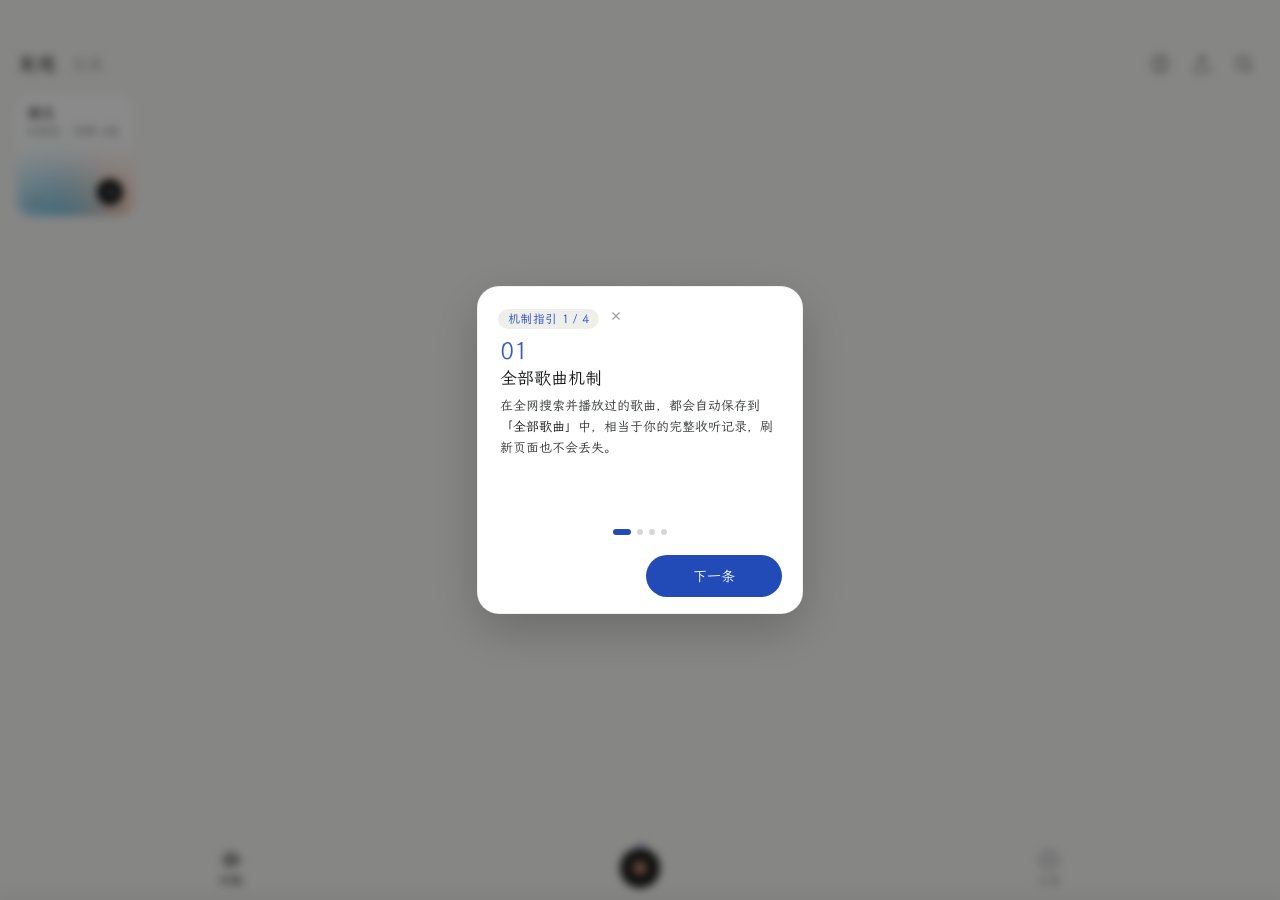
==== commit 65a34bd6: "fix: calibrate discover pool song ids, strict lyric match and cache self-healing" ====
--- a/index.html
+++ b/index.html
@@ -5631,7 +5631,7 @@
   const cachedLrc = song.lrc || getCachedLyric(song.title, song.artist);
   const parsed = cachedLrc ? parseLrc(cachedLrc) : null;
   const hasWordLyric = parsed && parsed.length && parsed.some(l => l.words && l.words.length > 0);
-  const isUpToDateAnchor = cachedLrc && cachedLrc.includes('[krc-anchor:7]');
+  const isUpToDateAnchor = cachedLrc && cachedLrc.includes('[krc-anchor:8]');
 
   if (hasWordLyric && isUpToDateAnchor) {
     // 命中最新的高质量商业/逐字词轴：秒级直接呈现，排版绝对确定稳定
@@ -5818,14 +5818,58 @@
 
 /* ================== 标准 LRC 歌词时间轴解析器 ================== */
 
+/* 智能防错校验：核验歌词文本是否明显属于其他歌曲（防止历史错误缓存） */
+function isLyricContentMismatched(title, artist, lrcText) {
+  if (!title || !lrcText || typeof lrcText !== 'string') return false;
+  const norm = (s) => (s || '').replace(/[\s'’‘""“”（）()\[\]【】\-—~～,，.。!！?？:：;；、\u00b7]/g, '').toLowerCase();
+  const nt = norm(title);
+  if (!nt) return false;
+
+  // 1. 检查歌词头部标签 [ti:xxx]
+  const tiMatch = lrcText.match(/\[ti:\s*([^\]]+)\]/i);
+  if (tiMatch && tiMatch[1]) {
+    const ti = norm(tiMatch[1]);
+    if (ti && ti.length >= 2 && !ti.includes(nt) && !nt.includes(ti)) {
+      return true;
+    }
+  }
+
+  // 2. 检查前 8 行是否有明确标明的 "歌手 - 歌名" 或 "歌名 - 歌手"
+  const lines = lrcText.split('\n').slice(0, 8);
+  for (const line of lines) {
+    const cleanLine = line.replace(/\[[^\]]+\]/g, '').replace(/<[^>]+>/g, '').trim();
+    if (!cleanLine) continue;
+    const dashMatch = cleanLine.match(/^([^\-\—]+)[\-\—](.+)$/);
+    if (dashMatch) {
+      const part1 = norm(dashMatch[1]);
+      const part2 = norm(dashMatch[2]);
+      const isTitleInLine = (part1 && part1.length >= 2 && (nt.includes(part1) || part1.includes(nt))) ||
+                            (part2 && part2.length >= 2 && (nt.includes(part2) || part2.includes(nt)));
+      if (!isTitleInLine && !/作词|作曲|编曲|制作|词|曲/i.test(cleanLine)) {
+        return true;
+      }
+    }
+  }
+  return false;
+}
+
 /* ================== 歌词持久化与多层缓存机制 ================== */
 function getCachedLyric(title, artist) {
   if (!title) return '';
   try {
     const cache = JSON.parse(localStorage.getItem('yyrc_lyrics_cache') || '{}');
     const key = (title + '_' + (artist || '')).toLowerCase().trim();
-    if (cache[key]) return cache[key];
-    return cache[title.toLowerCase().trim()] || '';
+    const lrc = cache[key] || cache[title.toLowerCase().trim()] || '';
+    if (!lrc) return '';
+
+    // 智能防污染：若缓存中残留了历史错配歌词（如存量残留的演员歌词），立即自愈清除
+    if (isLyricContentMismatched(title, artist, lrc)) {
+      delete cache[key];
+      delete cache[title.toLowerCase().trim()];
+      try { localStorage.setItem('yyrc_lyrics_cache', JSON.stringify(cache)); } catch(e) {}
+      return '';
+    }
+    return lrc;
   } catch(e) {
     return '';
   }
@@ -6735,7 +6779,7 @@
     if (!list.length) return '';
 
     // 智能选取最匹配母带版本的歌曲 mid（过滤旧版/伴奏/翻唱，优先按真实时长严格对齐录音母带）
-    const norm = (s) => (s || '').replace(/[\s'’‘""“”（）()\[\]【】\-—~～,，.。!！?？:：;；、·]/g, '').toLowerCase();
+    const norm = (s) => (s || '').replace(/[\s'’‘""“”（）()\[\]【】\-—~～,，.。!！?？:：;；、\u00b7]/g, '').toLowerCase();
     const nt = norm(cleanTitle);
     const na = norm(cleanArtist);
 
@@ -6746,24 +6790,23 @@
     });
     if (!cleanCandidates.length) cleanCandidates = list;
 
+    // 强规则过滤：必须满足歌名与歌手归一化匹配，坚决拒绝与歌名完全无关的曲目！
+    const validCandidates = cleanCandidates.filter(s => {
+      const sn = norm(s.songname || '');
+      const sa = norm((s.singer || []).map(x => x.name).join(''));
+      const isTitleMatch = (sn === nt) || (sn.includes(nt)) || (nt.includes(sn));
+      const isArtistMatch = !na || (sa.includes(na)) || (na.includes(sa)) || !sa;
+      return isTitleMatch && isArtistMatch;
+    });
+    if (!validCandidates.length) return '';
+
     let picked = null;
     if (durationSec > 0) {
-      picked = cleanCandidates.find(s => {
-        const sn = norm(s.songname);
-        const sa = norm((s.singer || []).map(x => x.name).join(''));
-        const durMatch = Math.abs((s.interval || 0) - durationSec) <= 6;
-        return durMatch && (sn === nt || sn.includes(nt)) && (sa.includes(na) || na.includes(sa));
-      });
-      if (!picked) {
-        picked = cleanCandidates.find(s => Math.abs((s.interval || 0) - durationSec) <= 8);
-      }
+      picked = validCandidates.find(s => Math.abs((s.interval || 0) - durationSec) <= 6) ||
+               validCandidates.find(s => Math.abs((s.interval || 0) - durationSec) <= 12);
     }
     if (!picked) {
-      picked = cleanCandidates.find(s => {
-        const sn = norm(s.songname);
-        const sa = norm((s.singer || []).map(x => x.name).join(''));
-        return sn === nt && (sa.includes(na) || na.includes(sa));
-      }) || cleanCandidates[0];
+      picked = validCandidates[0];
     }
 
     if (!picked || !picked.songmid) return '';
@@ -6833,14 +6876,34 @@
     const searchRes = await universalFetch(krcNetUrl('mobilecdn.kugou.com/api/v3/search/song?format=json&keyword=' + encodeURIComponent(keyword) + '&page=1&pagesize=8'), { timeout: 3000 });
     if (!searchRes || !searchRes.ok) return '';
     const searchData = await searchRes.json();
-    let info = ((searchData.data || {}).info || []).filter(s => !/live|现场|伴奏|翻唱|remix|dj/i.test(s.songname || ''));
-    if (!info.length) info = ((searchData.data || {}).info || []);
-    if (!info.length) return '';
-    let candidate = info[0];
+    const norm = (s) => (s || '').replace(/[\s'’‘""“”（）()\[\]【】\-—~～,，.。!！?？:：;；、\u00b7]/g, '').toLowerCase();
+    const nt = norm(cleanTitle);
+    const na = norm(cleanArtist);
+
+    const allInfo = (searchData.data || {}).info || [];
+    if (!allInfo.length) return '';
+
+    // 强规则过滤：歌名与歌手归一化双重核验，彻底拦截酷狗把《演员》等无关热门推荐当做歌词源！
+    const validCandidates = allInfo.filter(s => {
+      const sn = norm(s.songname || '');
+      const sa = norm(s.singername || '');
+      const isTitleMatch = (sn === nt) || (sn.includes(nt)) || (nt.includes(sn));
+      const isArtistMatch = !na || (sa.includes(na)) || (na.includes(sa)) || !sa;
+      const isNotBadRemix = !/伴奏|dj|remix/i.test(s.songname || '');
+      return isTitleMatch && isArtistMatch && isNotBadRemix;
+    });
+    if (!validCandidates.length) return '';
+
+    // 优先过滤 live/现场，若过滤后还有满足候选则优先使用非 live
+    let studioCandidates = validCandidates.filter(s => !/live|现场/i.test(s.songname || ''));
+    if (!studioCandidates.length) studioCandidates = validCandidates;
+
+    let candidate = null;
     if (durationSec > 0) {
-      const near = info.find(s => Math.abs((s.duration || 0) - durationSec) <= 8);
-      if (near) candidate = near;
-    }
+      candidate = studioCandidates.find(s => Math.abs((s.duration || 0) - durationSec) <= 8) ||
+                  studioCandidates.find(s => Math.abs((s.duration || 0) - durationSec) <= 15);
+    }
+    if (!candidate) candidate = studioCandidates[0];
     await new Promise(r => setTimeout(r, 250));
     const krcSearch = await universalFetch(krcNetUrl(`krcs.kugou.com/search?ver=1&man=yes&client=mobi&keyword=&duration=${(candidate.duration || 0) * 1000}&hash=${candidate.hash}`), { timeout: 3000 });
     if (!krcSearch || !krcSearch.ok) return '';
@@ -6895,7 +6958,7 @@
   if (!curSong || (curSong.id !== song.id && curSong.title !== song.title)) return;
   const anchorRaw = anchorRawHint || await fetchAnchorRawLrc(song);
   const merged = anchorRaw ? mergeKrcWithAnchorLyric(wordLrcText, anchorRaw, song.duration || 0) : { text: wordLrcText, matched: 0 };
-  const finalText = merged.matched > 0 ? '[krc-anchor:7]\n' + merged.text : wordLrcText;
+  const finalText = merged.matched > 0 ? '[krc-anchor:8]\n' + merged.text : wordLrcText;
   isLyricLoadingTransition = false;
   LYRICS_DATA = parseLrc(finalText) || parsed;
   lastActiveIdx = -1;
@@ -6921,15 +6984,18 @@
       const parsed = parseLrc(wordLrcText);
       if (parsed && parsed.length && parsed.some(l => l.words && l.words.length > 0)) {
         const anchorRaw = await fetchAnchorRawLrc(song);
+        const stillActive = currentPlaybackQueue[currentIndex];
+        if (!stillActive || (stillActive.id !== song.id && stillActive.title !== song.title)) return;
         const merged = anchorRaw ? mergeKrcWithAnchorLyric(wordLrcText, anchorRaw, song.duration || 0) : { text: wordLrcText, matched: 0 };
-        const finalText = merged.matched > 0 ? '[krc-anchor:7]\n' + merged.text : wordLrcText;
+        const finalText = merged.matched > 0 ? '[krc-anchor:8]\n' + merged.text : wordLrcText;
+        isLyricLoadingTransition = false;
         LYRICS_DATA = parseLrc(finalText) || parsed;
         lastActiveIdx = -1;
         displayedPreviewIdx = -1;
         initLyricsList();
         syncCurrentLyricToDesktop();
         saveLyricToCache(song.title, song.artist, finalText);
-        curSong.lrc = finalText;
+        stillActive.lrc = finalText;
         persistData();
         return;
       }
@@ -7009,7 +7075,7 @@
    3. 若为异母带（如版本翻录/前奏长短不同），启动逐段平滑插值对齐，保证全曲合拍 */
 function mergeKrcWithAnchorLyric(krcText, anchorRaw, audioDurSec) {
   if (!anchorRaw) return { text: krcText, matched: 0 };
-  const norm = (s) => (s || '').replace(/[\s'’‘""“”（）()\[\]【】\-—~～,，.。!！?？:：;；、·]/g, '').toLowerCase();
+  const norm = (s) => (s || '').replace(/[\s'’‘""“”（）()\[\]【】\-—~～,，.。!！?？:：;；、\u00b7]/g, '').toLowerCase();
   const isCreditOrMeta = (s) => /^(作词|作曲|编曲|混音|吉他|贝斯|鼓|录音|制作|发行|出品|策划|文案|母带|演唱|原唱|翻唱|伴唱|和声|题字|美工|海报|特别支持|曲绘|pv)/.test(s);
   const timeTagRe = /\[(\d{1,2}):(\d{2})(?:\.(\d{1,3}))?\]/g;
 
@@ -7140,16 +7206,16 @@
 }
 function isKrcRecentlyAttempted(song) {
   try {
-    const m = JSON.parse(localStorage.getItem('krc_attempt_ttl_v7') || '{}');
+    const m = JSON.parse(localStorage.getItem('krc_attempt_ttl_v8') || '{}');
     const ts = m[krcAttemptKey(song)];
     return ts && (Date.now() - ts < 3 * 24 * 3600 * 1000);
   } catch(e) { return false; }
 }
 function markKrcAttempt(song) {
   try {
-    const m = JSON.parse(localStorage.getItem('krc_attempt_ttl_v7') || '{}');
+    const m = JSON.parse(localStorage.getItem('krc_attempt_ttl_v8') || '{}');
     m[krcAttemptKey(song)] = Date.now();
-    localStorage.setItem('krc_attempt_ttl_v7', JSON.stringify(m));
+    localStorage.setItem('krc_attempt_ttl_v8', JSON.stringify(m));
   } catch(e) {}
 }
 
@@ -7163,6 +7229,12 @@
   if (rawLrc) {
     // 异步返回时再次核验：避免与正规 QRC 竞态造成覆盖
     const activeSong = currentPlaybackQueue[currentIndex];
+    if (!activeSong) return;
+    const cleanActiveTitle = (typeof formatCleanTitle === 'function') ? formatCleanTitle(activeSong.title || '') : (activeSong.title || '');
+    const cleanReqTitle = (typeof formatCleanTitle === 'function') ? formatCleanTitle(songTitle || '') : (songTitle || '');
+    if (cleanReqTitle && cleanActiveTitle && cleanActiveTitle.toLowerCase().trim() !== cleanReqTitle.toLowerCase().trim()) {
+      return;
+    }
     if (activeSong && activeSong.lrc && activeSong.lrc.includes('<') && activeSong.lrc.includes('[krc-anchor:')) {
       return;
     }
@@ -7842,36 +7914,36 @@
 }
 
 const DIVERSE_INITIAL_SONG_POOL = [
-  { id: 'pool_1', name: '晴天', artist: '周杰伦', album: '叶惠美', source: 'netease', duration: 269, url_id: '186016', cover: 'https://p1.music.126.net/ZGffiDQZrGj5s_hnR1CNbg==/109951165566379710.jpg', reason: '经典流行' },
-  { id: 'pool_2', name: '水星记', artist: '郭顶', album: '飞行器的执行周期', source: 'netease', duration: 325, url_id: '441491828', cover: 'https://p1.music.126.net/wSMfGvFzOAYRU_yVIfquAA==/2946691248081599.jpg', reason: '温润治愈' },
-  { id: 'pool_3', name: '起风了', artist: '买辣椒也用券', album: '起风了', source: 'netease', duration: 325, url_id: '1330348068', cover: 'https://p1.music.126.net/diGAyEmpymX8G7JcnElncQ==/109951163699673355.jpg', reason: '清雅悠远' },
-  { id: 'pool_4', name: '消愁', artist: '毛不易', album: '平凡的一天', source: 'netease', duration: 258, url_id: '569213220', cover: 'https://p1.music.126.net/b4Wz_l02K7uP0b7_l_G97Q==/109951163311849102.jpg', reason: '深情低语' },
-  { id: 'pool_5', name: '云与海', artist: '胡夏', album: '云与海', source: 'netease', duration: 241, url_id: '1492323898', cover: 'https://p1.music.126.net/bcT_08OyUcsPAt9NU6hCxQ==/109951165434199148.jpg', reason: '温润治愈' },
-  { id: 'pool_6', name: '像风一样', artist: '薛之谦', album: '渡', source: 'netease', duration: 255, url_id: '516657051', cover: 'https://p1.music.126.net/fNbj5uDwltSDLbETdnEYYQ==/109951163069265719.jpg', reason: '伴茶细酌' },
-  { id: 'pool_7', name: '年轮', artist: '汪苏泷', album: '花千骨 电视剧原声带', source: 'netease', duration: 273, url_id: '32507038', cover: 'https://p1.music.126.net/H4aJb090l81W2B0l1W73uA==/109951163456381628.jpg', reason: '细腻婉转' },
-  { id: 'pool_8', name: '平凡之路', artist: '朴树', album: '猎户星座', source: 'netease', duration: 301, url_id: '28815250', cover: '', reason: '清亮自由' },
-  { id: 'pool_9', name: '成都', artist: '赵雷', album: '无法长大', source: 'netease', duration: 328, url_id: '439915614', cover: '', reason: '城市民谣' },
-  { id: 'pool_10', name: '贝加尔湖畔', artist: '李健', album: '依然', source: 'netease', duration: 240, url_id: '36897723', cover: '', reason: '余韵悠长' },
-  { id: 'pool_11', name: '红豆', artist: '王菲', album: '唱游', source: 'netease', duration: 259, url_id: '386538', cover: '', reason: '经典流传' },
-  { id: 'pool_12', name: '蓝莲花', artist: '许巍', album: '时光 - 漫步', source: 'netease', duration: 270, url_id: '168036', cover: '', reason: '辽阔自由' },
-  { id: 'pool_13', name: '下一站天后', artist: 'Twins', album: 'Touch Of Love', source: 'netease', duration: 204, url_id: '316892', cover: '', reason: '青春回忆' },
-  { id: 'pool_14', name: '遇见', artist: '孙燕姿', album: 'The Moment', source: 'netease', duration: 210, url_id: '287035', cover: '', reason: '随心听赏' },
-  { id: 'pool_15', name: '十年', artist: '陈奕迅', album: '黑白灰', source: 'netease', duration: 205, url_id: '65766', cover: '', reason: '岁月流声' },
-  { id: 'pool_16', name: '江南', artist: '林俊杰', album: '第二天堂', source: 'netease', duration: 257, url_id: '108485', cover: '', reason: '江南烟雨' },
-  { id: 'pool_17', name: '暖暖', artist: '梁静茹', album: '亲亲', source: 'netease', duration: 243, url_id: '253748', cover: '', reason: '暖心陪伴' },
-  { id: 'pool_18', name: '爱我还是他', artist: '陶喆', album: '太平盛世', source: 'netease', duration: 292, url_id: '108242', cover: '', reason: '深情吟唱' },
-  { id: 'pool_19', name: '慢慢喜欢你', artist: '莫文蔚', album: '我们在中场相遇', source: 'netease', duration: 222, url_id: '541687281', cover: '', reason: '温润人心' },
-  { id: 'pool_20', name: '达尔文', artist: '蔡健雅', album: 'Goodbye & Hello', source: 'netease', duration: 264, url_id: '208902', cover: '', reason: '慢调品味' },
-  { id: 'pool_21', name: '云烟成雨', artist: '房东的猫', album: '云烟成雨', source: 'netease', duration: 242, url_id: '512359195', cover: '', reason: '清澈温暖' },
-  { id: 'pool_22', name: '爱人错过', artist: '告五人', album: '我肯定在几百年前就说过爱你', source: 'netease', duration: 293, url_id: '1371939273', cover: '', reason: '独立声动' },
-  { id: 'pool_23', name: 'My Jinji', artist: '落日飞车', album: 'JINJI KIKKO', source: 'netease', duration: 400, url_id: '407000293', cover: '', reason: '复古浪漫' },
-  { id: 'pool_24', name: 'Summer', artist: '久石让', album: '菊次郎の夏', source: 'netease', duration: 185, url_id: '443242', cover: '', reason: '清灵纯音' },
-  { id: 'pool_25', name: '风居住的街道', artist: '矶村由纪子', album: '风居住的街道', source: 'netease', duration: 279, url_id: '22707008', cover: '', reason: '琴瑟共鸣' },
-  { id: 'pool_26', name: '夜的钢琴曲五', artist: '石进', album: '夜的钢琴曲', source: 'netease', duration: 164, url_id: '139774', cover: '', reason: '深夜静听' },
-  { id: 'pool_27', name: '总有一天会再见', artist: '棱镜', album: '总有一天会再见', source: 'netease', duration: 248, url_id: '1381755293', cover: '', reason: '真挚释怀' },
-  { id: 'pool_28', name: '夜空中最亮的星', artist: '逃跑计划', album: '世界', source: 'netease', duration: 252, url_id: '25706282', cover: '', reason: '辽远明亮' },
-  { id: 'pool_29', name: '卡布达', artist: '昼夜', album: '指尖的星河', source: 'netease', duration: 200, url_id: '509512338', cover: '', reason: '指尖独奏' },
-  { id: 'pool_30', name: '冬天的秘密', artist: '张仲谋', album: '冬天的秘密', source: 'netease', duration: 265, url_id: '1859245776', cover: 'https://p1.music.126.net/e5cvcdgeosDKTDrkTfZXnQ==/109951166155165682.jpg', reason: '深情低语' }
+  { id: 'pool_1', name: '晴天', artist: '周杰伦', album: '叶惠美', source: 'netease', duration: 269, url_id: '186016', cover: 'https://p2.music.126.net/ZGffiDQZrGj5s_hnR1CNbg==/109951165566379710.jpg', reason: '经典流行' },
+  { id: 'pool_2', name: '水星记', artist: '郭顶', album: '飞行器的执行周期', source: 'netease', duration: 325, url_id: '441491828', cover: 'https://p2.music.126.net/wSMfGvFzOAYRU_yVIfquAA==/2946691248081599.jpg', reason: '温润治愈' },
+  { id: 'pool_3', name: '起风了', artist: '买辣椒也用券', album: '起风了', source: 'netease', duration: 325, url_id: '1330348068', cover: 'https://p2.music.126.net/diGAyEmpymX8G7JcnElncQ==/109951163699673355.jpg', reason: '清雅悠远' },
+  { id: 'pool_4', name: '消愁', artist: '毛不易', album: '平凡的一天', source: 'netease', duration: 261, url_id: '569200213', cover: 'https://p2.music.126.net/vmCcDvD1H04e9gm97xsCqg==/109951163350929740.jpg', reason: '深情低语' },
+  { id: 'pool_5', name: '那些年', artist: '胡夏', album: '那些年，我们一起追的女孩 电影原声带', source: 'netease', duration: 371, url_id: '97357', cover: 'https://p2.music.126.net/GyH5RG2HUo78PJ161NCY8A==/109951165966760453.jpg', reason: '青春回忆' },
+  { id: 'pool_6', name: '像风一样', artist: '薛之谦', album: '渡', source: 'netease', duration: 255, url_id: '516657051', cover: 'https://p2.music.126.net/fNbj5uDwltSDLbETdnEYYQ==/109951163069265719.jpg', reason: '伴茶细酌' },
+  { id: 'pool_7', name: '年轮', artist: '汪苏泷', album: '花千骨 电视原声带', source: 'netease', duration: 245, url_id: '32897777', cover: 'https://p2.music.126.net/5D4hfLdRezRlax4OWiPgnw==/2899412164997218.jpg', reason: '细腻婉转' },
+  { id: 'pool_8', name: '平凡之路', artist: '朴树', album: '猎户星座', source: 'netease', duration: 302, url_id: '28815250', cover: 'https://p1.music.126.net/W_5XiCv3rGS1-J7EXpHSCQ==/18885211718782327.jpg', reason: '清亮自由' },
+  { id: 'pool_9', name: '成都', artist: '赵雷', album: '成都', source: 'netease', duration: 328, url_id: '436514312', cover: 'https://p1.music.126.net/34YW1QtKxJ_3YnX9ZzKhzw==/2946691234868155.jpg', reason: '城市民谣' },
+  { id: 'pool_10', name: '贝加尔湖畔', artist: '李健', album: '依然', source: 'netease', duration: 245, url_id: '109998', cover: 'https://p1.music.126.net/vSdrZFQn3uMetLL_j3AnQg==/109951163432562414.jpg', reason: '余韵悠长' },
+  { id: 'pool_11', name: '红豆', artist: '王菲', album: '唱游', source: 'netease', duration: 256, url_id: '299936', cover: 'https://p1.music.126.net/W6MDlem6_FsymbnxKc_BKQ==/109951171530948990.jpg', reason: '经典流传' },
+  { id: 'pool_12', name: '蓝莲花', artist: '许巍', album: '时光 - 漫步', source: 'netease', duration: 270, url_id: '168091', cover: 'https://p1.music.126.net/C6txAWMGlVmAcAD37RVutQ==/122045790684028.jpg', reason: '辽阔自由' },
+  { id: 'pool_13', name: '下一站天后', artist: 'Twins', album: '我们相爱6年', source: 'netease', duration: 208, url_id: '382844', cover: 'https://p1.music.126.net/rmd1a0ljzRzSAujjTQb_-g==/109951169288319285.jpg', reason: '青春回忆' },
+  { id: 'pool_14', name: '遇见', artist: '孙燕姿', album: 'The Moment', source: 'netease', duration: 210, url_id: '287035', cover: 'https://p1.music.126.net/UQo40hhzMpnP3bFvqIu16w==/109951166191908812.jpg', reason: '随心听赏' },
+  { id: 'pool_15', name: '十年', artist: '陈奕迅', album: '黑白灰', source: 'netease', duration: 205, url_id: '66842', cover: 'https://p1.music.126.net/wECqsELfPFdVNLpW0QWhmA==/109951171836564936.jpg', reason: '岁月流声' },
+  { id: 'pool_16', name: '江南', artist: '林俊杰', album: '第二天堂', source: 'netease', duration: 267, url_id: '108914', cover: 'https://p1.music.126.net/Gk4t93WwafRZtt9nTS77Iw==/109951171891430447.jpg', reason: '江南烟雨' },
+  { id: 'pool_17', name: '暖暖', artist: '梁静茹', album: '亲亲', source: 'netease', duration: 243, url_id: '254141', cover: 'https://p1.music.126.net/OpFMH1NN5u3DaOUdruORlw==/109951168144462962.jpg', reason: '暖心陪伴' },
+  { id: 'pool_18', name: '爱我还是他', artist: '陶喆', album: '太平盛世', source: 'netease', duration: 292, url_id: '150432', cover: 'https://p1.music.126.net/ZR6QuByWgej9-aRhZjLqHw==/109951163803188844.jpg', reason: '深情吟唱' },
+  { id: 'pool_19', name: '慢慢喜欢你', artist: '莫文蔚', album: '我们在中场相遇', source: 'netease', duration: 221, url_id: '541687281', cover: 'https://p1.music.126.net/VYZejIv5M-K4RsHKkyXQFQ==/109951165958895028.jpg', reason: '温润人心' },
+  { id: 'pool_20', name: '达尔文', artist: '蔡健雅', album: 'Goodbye & Hello', source: 'netease', duration: 265, url_id: '208933', cover: 'https://p1.music.126.net/AryQmM2GgfCk4C9XfwV5uQ==/109951168271384367.jpg', reason: '慢调品味' },
+  { id: 'pool_21', name: '云烟成雨', artist: '房东的猫', album: '云烟成雨', source: 'netease', duration: 240, url_id: '513360721', cover: 'https://p1.music.126.net/DSTg1dR7yKsyGq4IK3NL8A==/109951163046050093.jpg', reason: '清澈温暖' },
+  { id: 'pool_22', name: '爱人错过', artist: '告五人', album: '我肯定在几百年前就说过爱你', source: 'netease', duration: 292, url_id: '1368754688', cover: 'https://p1.music.126.net/awJUvRnQYOjyoUJbzfL-Ig==/109951172190059964.jpg', reason: '独立声动' },
+  { id: 'pool_23', name: 'My Jinji', artist: '落日飞车', album: 'Jinji Kikko', source: 'netease', duration: 400, url_id: '438462713', cover: 'https://p1.music.126.net/UWWcyf4Q-7F-4cIUh5NE1w==/18825838091725130.jpg', reason: '复古浪漫' },
+  { id: 'pool_24', name: 'Summer', artist: '久石让', album: 'ENCORE', source: 'netease', duration: 153, url_id: '443242', cover: 'https://p1.music.126.net/mRQX2v6Ha_uhzMsri8GS6Q==/109951166519120083.jpg', reason: '清灵纯音' },
+  { id: 'pool_25', name: '风居住的街道', artist: '矶村由纪子', album: '风居住的街道', source: 'netease', duration: 285, url_id: '29539350', cover: 'https://p1.music.126.net/yVoD-1r8_eL135D_FmkwpQ==/2528876745028570.jpg', reason: '琴瑟共鸣' },
+  { id: 'pool_26', name: '夜的钢琴曲五', artist: '石进', album: '夜的钢琴曲 Demo集', source: 'netease', duration: 130, url_id: '149297', cover: 'https://p1.music.126.net/BUGjlj2O8qY0mmHmVuer6Q==/109951168892676402.jpg', reason: '深夜静听' },
+  { id: 'pool_27', name: '总有一天你会出现在我身边', artist: '棱镜', album: '一次有预谋的初次相遇', source: 'netease', duration: 270, url_id: '1303027499', cover: 'https://p1.music.126.net/RfUHXkanpxImcaGqFNWBeA==/109951163598901405.jpg', reason: '真挚释怀' },
+  { id: 'pool_28', name: '夜空中最亮的星', artist: '逃跑计划', album: '世界', source: 'netease', duration: 252, url_id: '25706282', cover: 'https://p1.music.126.net/625-tE8OzdM-rWO37PgqlQ==/109951168111472442.jpg', reason: '辽远明亮' },
+  { id: 'pool_29', name: '雨的印记', artist: '昼夜', album: '哄你入睡', source: 'netease', duration: 160, url_id: '415085696', cover: 'https://p1.music.126.net/XNYrZpX_AvvWcgHLMudh4w==/17806590812082087.jpg', reason: '指尖独奏' },
+  { id: 'pool_30', name: '冬天的秘密', artist: '周传雄', album: '恋人创世纪', source: 'netease', duration: 272, url_id: '189545', cover: 'https://p1.music.126.net/RicH6-Q0z6lSerW1H5yWBw==/109951169200522014.jpg', reason: '深情低语' }
 ];
 
 function generateRandomDiscoverSections() {
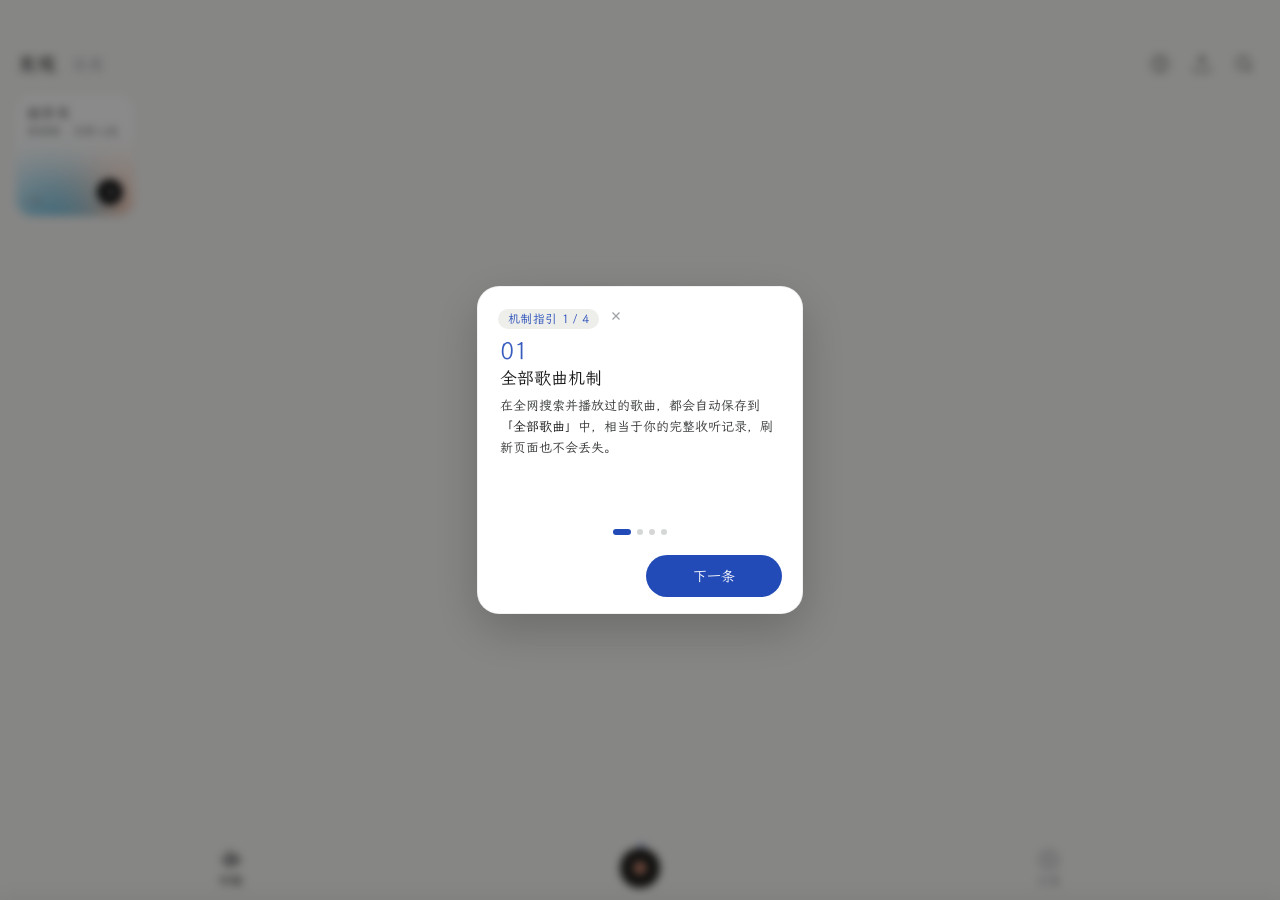
==== commit 27b9d5df: "fix: continuous monotonic clock smoothing, titleHint matching and guaranteed transition release" ====
--- a/index.html
+++ b/index.html
@@ -5562,6 +5562,7 @@
   const song = currentPlaybackQueue[currentIndex];
   if (!song) return;
   currentSec = 0;
+  if (typeof resetPlaybackClock === "function") resetPlaybackClock(0);
 
   // 发现页顶部推荐曲目联动：当前歌曲若为推荐曲目，唱片自动平滑滚入正方形卡片
   if (topRecommendedTracks && topRecommendedTracks.length > 0) {
@@ -5795,6 +5796,7 @@
 
   if (playMode === 'single') {
     currentSec = 0;
+  if (typeof resetPlaybackClock === "function") resetPlaybackClock(0);
     playSongAtQueue(currentIndex);
   } else if (playMode === 'random') {
     let next = Math.floor(Math.random() * currentPlaybackQueue.length);
@@ -5808,6 +5810,7 @@
     } else {
       isPlaying = false;
       currentSec = 0;
+  if (typeof resetPlaybackClock === "function") resetPlaybackClock(0);
       updateUI();
       toast('已播放至列表末尾');
     }
@@ -6791,11 +6794,15 @@
     if (!cleanCandidates.length) cleanCandidates = list;
 
     // 强规则过滤：必须满足歌名与歌手归一化匹配，坚决拒绝与歌名完全无关的曲目！
+    const titleHintMatch = String(title || '').match(/[\(（]([^\)）]{2,8})[\)）]/);
+    const titleHint = titleHintMatch ? norm(titleHintMatch[1]) : '';
+
     const validCandidates = cleanCandidates.filter(s => {
       const sn = norm(s.songname || '');
       const sa = norm((s.singer || []).map(x => x.name).join(''));
       const isTitleMatch = (sn === nt) || (sn.includes(nt)) || (nt.includes(sn));
-      const isArtistMatch = !na || (sa.includes(na)) || (na.includes(sa)) || !sa;
+      const isArtistMatch = !na || (sa.includes(na)) || (na.includes(sa)) || !sa ||
+                            (titleHint && (sa.includes(titleHint) || titleHint.includes(sa)));
       return isTitleMatch && isArtistMatch;
     });
     if (!validCandidates.length) return '';
@@ -6884,11 +6891,15 @@
     if (!allInfo.length) return '';
 
     // 强规则过滤：歌名与歌手归一化双重核验，彻底拦截酷狗把《演员》等无关热门推荐当做歌词源！
+    const titleHintMatch = String(title || '').match(/[\(（]([^\)）]{2,8})[\)）]/);
+    const titleHint = titleHintMatch ? norm(titleHintMatch[1]) : '';
+
     const validCandidates = allInfo.filter(s => {
       const sn = norm(s.songname || '');
       const sa = norm(s.singername || '');
       const isTitleMatch = (sn === nt) || (sn.includes(nt)) || (nt.includes(sn));
-      const isArtistMatch = !na || (sa.includes(na)) || (na.includes(sa)) || !sa;
+      const isArtistMatch = !na || (sa.includes(na)) || (na.includes(sa)) || !sa ||
+                            (titleHint && (sa.includes(titleHint) || titleHint.includes(sa)));
       const isNotBadRemix = !/伴奏|dj|remix/i.test(s.songname || '');
       return isTitleMatch && isArtistMatch && isNotBadRemix;
     });
@@ -7003,46 +7014,81 @@
       markKrcAttempt(song);
     }
   }
-  if (song.onlineId) fetchLyricForSong(song.onlineId, song.title, song.source || 'netease');
-  else if (song.title) fetchLyricForSong('', song.title, 'netease');
+  if (song.onlineId) fetchLyricForSong(song.onlineId, song.title, song.source || 'netease', song.artist);
+  else if (song.title) fetchLyricForSong('', song.title, 'netease', song.artist);
 }
 
 /* 纯净抓取网易云系普通 LRC 原文（不做任何 UI 副作用），供歌词链路与 KRC 锚点对齐复用 */
-async function fetchRawLrcFromNet(songId, songTitle, source = 'netease') {
+async function fetchRawLrcFromNet(songId, songTitle, source = 'netease', artistName = '') {
   let rawLrc = '';
-  try {
-    const apiLrcUrl = `${currentApiBase}?types=lyric&id=${songId}&source=${source}`;
-    const res = await universalFetch(apiLrcUrl, { timeout: 2500 });
-    if (res.ok) {
-      const data = await res.json();
-      if (data && data.lyric) {
-        rawLrc = data.lyric;
-      }
-    }
-  } catch(e) {
-    console.warn("Primary lyric fetch failed, trying fallback", e);
-  }
-
-  if (!rawLrc) {
+  if (songId) {
     try {
-      const lyricApi = `https://music.163.com/api/song/lyric?id=${songId}&lv=1&kv=1&tv=-1`;
-      const res = await universalFetch(lyricApi, { timeout: 2500 });
-      if (res.ok) {
+      const apiLrcUrl = `${currentApiBase}?types=lyric&id=${songId}&source=${source}`;
+      const res = await universalFetch(apiLrcUrl, { timeout: 3500 });
+      if (res && res.ok) {
         const data = await res.json();
-        if (data && data.lrc && data.lrc.lyric) rawLrc = data.lrc.lyric;
+        if (data && data.lyric && typeof data.lyric === 'string' && data.lyric.includes('[')) {
+          rawLrc = data.lyric;
+        }
       }
     } catch(e) {}
-  }
-
-  if (!rawLrc && songId) {
+
+    if (!rawLrc) {
+      try {
+        const lyricApi = `https://music.163.com/api/song/lyric?id=${songId}&lv=1&kv=1&tv=-1`;
+        const res = await universalFetch(lyricApi, { timeout: 3000 });
+        if (res && res.ok) {
+          const data = await res.json();
+          if (data && data.lrc && data.lrc.lyric && data.lrc.lyric.includes('[')) {
+            rawLrc = data.lrc.lyric;
+          }
+        }
+      } catch(e) {}
+    }
+
+    if (!rawLrc) {
+      try {
+        const res = await universalFetch(`https://api.injahow.cn/meting/?server=${source}&type=lrc&id=${songId}`, { timeout: 3000 });
+        if (res && res.ok) {
+          const text = await res.text();
+          if (text && text.includes('[') && !text.includes('请求次数已达上限')) rawLrc = text;
+        }
+      } catch(e) {}
+    }
+  }
+
+  // 关键兜底：如果直查无果（或 songId 缺失/失效/小众翻唱源），按歌名与歌手全网反查网易云对应歌词！
+  if (!rawLrc && songTitle) {
     try {
-      const res = await universalFetch(`https://api.injahow.cn/meting/?server=${source}&type=lrc&id=${songId}`, { timeout: 2500 });
-      if (res.ok) {
-        const text = await res.text();
-        if (text && text.includes('[')) rawLrc = text;
+      const cleanTitle = (typeof formatCleanTitle === 'function') ? formatCleanTitle(songTitle) : songTitle;
+      const cleanArtist = (typeof formatCleanArtist === 'function') ? formatCleanArtist(artistName || '') : (artistName || '');
+      const q = encodeURIComponent(`${cleanTitle} ${cleanArtist}`.trim());
+      const searchUrl = `${currentApiBase}?types=search&source=netease&name=${q}&count=5&pages=1`;
+      const sRes = await universalFetch(searchUrl, { timeout: 3500 });
+      if (sRes && sRes.ok) {
+        const list = await sRes.json();
+        if (Array.isArray(list) && list.length > 0) {
+          for (const item of list) {
+            const candId = item.id || item.url_id;
+            if (candId && String(candId) !== String(songId)) {
+              try {
+                const candLrcUrl = `${currentApiBase}?types=lyric&id=${candId}&source=netease`;
+                const cRes = await universalFetch(candLrcUrl, { timeout: 3000 });
+                if (cRes && cRes.ok) {
+                  const cData = await cRes.json();
+                  if (cData && cData.lyric && typeof cData.lyric === 'string' && cData.lyric.includes('[')) {
+                    rawLrc = cData.lyric;
+                    break;
+                  }
+                }
+              } catch(e) {}
+            }
+          }
+        }
       }
     } catch(e) {}
   }
+
   return rawLrc;
 }
 
@@ -7219,53 +7265,60 @@
   } catch(e) {}
 }
 
-async function fetchLyricForSong(songId, songTitle, source = 'netease') {
-  const curSong = currentPlaybackQueue[currentIndex];
-  // 严禁逆向降级：若当前歌曲已拥有高质量商业/逐字词轴（QRC / KRC），坚决禁止普通长句覆盖！
-  if (curSong && curSong.lrc && curSong.lrc.includes('<') && (curSong.lrc.includes('[krc-anchor:') || (LYRICS_DATA && LYRICS_DATA.some(l => l.words && l.words.length > 0)))) {
-    return;
-  }
-  const rawLrc = await fetchRawLrcFromNet(songId, songTitle, source);
-  if (rawLrc) {
-    // 异步返回时再次核验：避免与正规 QRC 竞态造成覆盖
-    const activeSong = currentPlaybackQueue[currentIndex];
-    if (!activeSong) return;
-    const cleanActiveTitle = (typeof formatCleanTitle === 'function') ? formatCleanTitle(activeSong.title || '') : (activeSong.title || '');
-    const cleanReqTitle = (typeof formatCleanTitle === 'function') ? formatCleanTitle(songTitle || '') : (songTitle || '');
-    if (cleanReqTitle && cleanActiveTitle && cleanActiveTitle.toLowerCase().trim() !== cleanReqTitle.toLowerCase().trim()) {
+async function fetchLyricForSong(songId, songTitle, source = 'netease', songArtist = '') {
+  try {
+    const curSong = currentPlaybackQueue[currentIndex];
+    // 严禁逆向降级：若当前歌曲已拥有高质量商业/逐字词轴（QRC / KRC），坚决禁止普通长句覆盖！
+    if (curSong && curSong.lrc && curSong.lrc.includes('<') && (curSong.lrc.includes('[krc-anchor:') || (LYRICS_DATA && LYRICS_DATA.some(l => l.words && l.words.length > 0)))) {
+      isLyricLoadingTransition = false;
       return;
     }
-    if (activeSong && activeSong.lrc && activeSong.lrc.includes('<') && activeSong.lrc.includes('[krc-anchor:')) {
-      return;
-    }
+    const rawLrc = await fetchRawLrcFromNet(songId, songTitle, source, songArtist || (curSong ? curSong.artist : ''));
+    if (rawLrc) {
+      const activeSong = currentPlaybackQueue[currentIndex];
+      if (!activeSong) return;
+      const cleanActiveTitle = (typeof formatCleanTitle === 'function') ? formatCleanTitle(activeSong.title || '') : (activeSong.title || '');
+      const cleanReqTitle = (typeof formatCleanTitle === 'function') ? formatCleanTitle(songTitle || '') : (songTitle || '');
+      if (cleanReqTitle && cleanActiveTitle && cleanActiveTitle.toLowerCase().trim() !== cleanReqTitle.toLowerCase().trim()) {
+        return;
+      }
+      if (activeSong && activeSong.lrc && activeSong.lrc.includes('<') && activeSong.lrc.includes('[krc-anchor:')) {
+        return;
+      }
+      isLyricLoadingTransition = false;
+      const parsed = parseLrc(rawLrc);
+      if (parsed && parsed.length) {
+        LYRICS_DATA = parsed;
+        lastActiveIdx = -1;
+        initLyricsList();
+        if (activeSong) {
+          activeSong.lrc = rawLrc;
+          if (!activeSong.cover && songId) {
+            activeSong.cover = `https://api.injahow.cn/meting/?server=${source}&type=pic&id=${songId}`;
+            applySongCoverToUI(activeSong.cover);
+            updateUI();
+          }
+          saveLyricToCache(activeSong.title, activeSong.artist, rawLrc);
+          persistData();
+        }
+        return;
+      }
+    }
+
+    // 默认简雅歌词占位（坚决解除过渡加载状态）
     isLyricLoadingTransition = false;
-    const parsed = parseLrc(rawLrc);
-    if (parsed && parsed.length) {
-      LYRICS_DATA = parsed;
-      lastActiveIdx = -1;
-      initLyricsList();
-      if (activeSong) {
-        activeSong.lrc = rawLrc;
-        if (!activeSong.cover && songId) {
-          activeSong.cover = `https://api.injahow.cn/meting/?server=${source}&type=pic&id=${songId}`;
-          applySongCoverToUI(activeSong.cover);
-          updateUI();
-        }
-        saveLyricToCache(activeSong.title, activeSong.artist, rawLrc);
-        persistData();
-      }
-      return;
-    }
-  }
-
-  // 默认简雅歌词占位
-  LYRICS_DATA = [
-    { time: 0, duration: 6, text: `《${songTitle}》` },
-    { time: 6, duration: 15, text: "正在播放网络歌曲" },
-    { time: 21, duration: 25, text: "此歌曲暂无同步歌词" }
-  ];
-  lastActiveIdx = -1;
-  initLyricsList();
+    LYRICS_DATA = [
+      { time: 0, duration: 6, text: `《${songTitle || '当前歌曲'}》` },
+      { time: 6, duration: 15, text: "正在播放网络歌曲" },
+      { time: 21, duration: 25, text: "此歌曲暂无同步歌词" }
+    ];
+    lastActiveIdx = -1;
+    initLyricsList();
+  } catch(err) {
+    console.warn("fetchLyricForSong error:", err);
+  } finally {
+    isLyricLoadingTransition = false;
+  }
 }
 
 let currentAppliedCoverUrl = null;
@@ -9142,10 +9195,17 @@
   const song = currentPlaybackQueue[currentIndex];
   let duration = (song && song.duration > 0) ? song.duration : 180;
   if (isNativeAudioSupported) {
-    const nd = window.AndroidBridge.getNativeDuration ? window.AndroidBridge.getNativeDuration() : 0;
-    if (nd > 0) {
-      const realDur = Math.floor(nd);
-      // 若原生解码上报真实音频流时长与元数据不符，以底层流真实时长为准动态校准
+    const nowPerf = performance.now();
+    if (!window._lastNativeCheckPerf || nowPerf - window._lastNativeCheckPerf > 500) {
+      window._lastNativeCheckPerf = nowPerf;
+      const nd = window.AndroidBridge.getNativeDuration ? window.AndroidBridge.getNativeDuration() : 0;
+      if (nd > 0) {
+        window._cachedNativeDuration = Math.floor(nd);
+      }
+      window._cachedNativePrepared = window.AndroidBridge.isNativePrepared ? window.AndroidBridge.isNativePrepared() : false;
+    }
+    const realDur = window._cachedNativeDuration || 0;
+    if (realDur > 0) {
       if (song && Math.abs(song.duration - realDur) >= 1) {
         song.duration = realDur;
         const totalTimeEl = document.getElementById('totalTime');
@@ -9154,12 +9214,11 @@
       duration = realDur;
     }
     if (!isSeekingAudio) {
-      // 优先复用帧循环的单次插值采样；自行采样时也走插值引擎，严禁用粗糙原始位置覆盖已平滑的 currentSec 造成回跳
       const np = (typeof sampledSec === 'number' && sampledSec >= 0)
         ? sampledSec
-        : ((typeof getAccuratePlaybackSec === 'function') ? getAccuratePlaybackSec() : (window.AndroidBridge.getNativePosition ? window.AndroidBridge.getNativePosition() : currentSec));
+        : ((typeof getAccuratePlaybackSec === 'function') ? getAccuratePlaybackSec() : currentSec);
       if (typeof np === 'number' && np >= 0) {
-        const hasPrepared = window.AndroidBridge.isNativePrepared ? window.AndroidBridge.isNativePrepared() : false;
+        const hasPrepared = (typeof window._cachedNativePrepared === 'boolean') ? window._cachedNativePrepared : true;
         if (hasPrepared || np <= duration) {
           currentSec = np;
         } else {
@@ -10731,8 +10790,25 @@
 let isLyricLoadingTransition = false;
 
 /* 纯净歌词加载占位：直接呈现一行普通歌词“歌词正在加载中…”，期间隐藏所有其他歌词 */
+let lyricLoadingWatchdogTimer = null;
+
 function showLyricTransitionAnimation(song) {
   isLyricLoadingTransition = true;
+  if (lyricLoadingWatchdogTimer) clearTimeout(lyricLoadingWatchdogTimer);
+  // 保险看门狗：最长等待 4 秒，若因全网无歌词或接口超时未正常结束，自动降级解除加载状态
+  lyricLoadingWatchdogTimer = setTimeout(() => {
+    if (isLyricLoadingTransition) {
+      isLyricLoadingTransition = false;
+      const s = currentPlaybackQueue[currentIndex] || song;
+      LYRICS_DATA = [
+        { time: 0, duration: 6, text: `《${(s && s.title) || '当前歌曲'}》` },
+        { time: 6, duration: 15, text: "正在播放网络歌曲" },
+        { time: 21, duration: 25, text: "此歌曲暂无同步歌词" }
+      ];
+      lastActiveIdx = -1;
+      initLyricsList();
+    }
+  }, 4000);
 
   // 1. 唱片机下方预览歌词区域：只留一行普通歌词，彻底隐藏副歌词
   const previewMain = document.getElementById('previewMainLyric');
@@ -10770,6 +10846,10 @@
 }
 
 function initLyricsList() {
+  if (lyricLoadingWatchdogTimer) {
+    clearTimeout(lyricLoadingWatchdogTimer);
+    lyricLoadingWatchdogTimer = null;
+  }
   isLyricLoadingTransition = false;
   const previewSub = document.getElementById('previewSubLyric');
   if (previewSub) {
@@ -10910,6 +10990,7 @@
   if (e && e.stopPropagation) e.stopPropagation();
   isUserInteractingWithLyrics = false;
   currentSec = Number(time) || 0;
+  resetPlaybackClock(currentSec);
 
   // 锁定寻道状态，防止底层解码器在缓冲准备阶段触发旧时间戳将进度篡改回上一句
   isSeekingAudio = true;
@@ -10974,30 +11055,77 @@
   }
 }
 
-let lastNativeSamplePos = -1;
-let lastNativeSamplePerf = 0;
+let smoothedPlaybackSec = 0;
+let lastSmoothedPerfTime = 0;
+let lastRawSamplePos = -1;
+
+function resetPlaybackClock(newTime) {
+  const t = (typeof newTime === 'number' && newTime >= 0) ? newTime : currentSec;
+  smoothedPlaybackSec = t;
+  lastSmoothedPerfTime = performance.now();
+  lastRawSamplePos = -1;
+  currentSec = t;
+}
 
 function getAccuratePlaybackSec() {
-  if (isSeekingAudio) return currentSec;
+  if (isSeekingAudio) {
+    smoothedPlaybackSec = currentSec;
+    lastSmoothedPerfTime = performance.now();
+    lastRawSamplePos = -1;
+    return currentSec;
+  }
+
   const now = performance.now();
+  let rawPos = -1;
+
   if (isNativeAudioSupported && window.AndroidBridge && window.AndroidBridge.getNativePosition) {
-    const rawPos = window.AndroidBridge.getNativePosition();
-    if (typeof rawPos === 'number' && rawPos >= 0) {
-      if (rawPos !== lastNativeSamplePos) {
-        lastNativeSamplePos = rawPos;
-        lastNativeSamplePerf = now;
-        currentSec = rawPos;
-      } else if (isPlaying) {
-        // 底层 MediaPlayer 在采样间隔内尚未更新时，用高精度系统时钟线性前插平滑（上限0.5s，覆盖粗粒度采样机型）
-        const elapsedSinceSample = (now - lastNativeSamplePerf) / 1000;
-        if (elapsedSinceSample > 0 && elapsedSinceSample < 0.5) {
-          currentSec = rawPos + elapsedSinceSample;
-        }
-      }
-    }
+    try {
+      const p = window.AndroidBridge.getNativePosition();
+      if (typeof p === 'number' && p >= 0) rawPos = p;
+    } catch(e) {}
   } else if (!isNaN(audioPlayer.currentTime) && audioPlayer.currentTime >= 0) {
-    currentSec = audioPlayer.currentTime;
-  }
+    rawPos = audioPlayer.currentTime;
+  }
+
+  if (rawPos < 0) return currentSec;
+
+  if (lastSmoothedPerfTime === 0 || lastRawSamplePos < 0) {
+    smoothedPlaybackSec = rawPos;
+    lastSmoothedPerfTime = now;
+    lastRawSamplePos = rawPos;
+    currentSec = rawPos;
+    return rawPos;
+  }
+
+  const dt = Math.max(0, Math.min(0.1, (now - lastSmoothedPerfTime) / 1000));
+  lastSmoothedPerfTime = now;
+
+  const isActuallyPlaying = isPlaying || (!isNativeAudioSupported && audioPlayer && !audioPlayer.paused);
+  if (!isActuallyPlaying) {
+    smoothedPlaybackSec = rawPos;
+    currentSec = rawPos;
+    return rawPos;
+  }
+
+  // 物理高精连续前向推进：每帧按真实高精度时钟 dt 匀速前行，从数学上根除阶梯停顿
+  smoothedPlaybackSec += dt;
+
+  // 硬件时钟对齐校验：温柔吸收硬件时钟微小漂移，杜绝倒退与突跳
+  const diff = rawPos - smoothedPlaybackSec;
+  if (Math.abs(diff) > 0.6) {
+    // 拖动进度条或硬件重定位：立即同步
+    smoothedPlaybackSec = rawPos;
+  } else if (rawPos !== lastRawSamplePos) {
+    lastRawSamplePos = rawPos;
+    smoothedPlaybackSec += diff * 0.25;
+  }
+
+  // 单调性保证：正常播放中时间绝对禁止倒流
+  if (smoothedPlaybackSec < currentSec && Math.abs(rawPos - currentSec) < 0.6) {
+    smoothedPlaybackSec = currentSec;
+  }
+
+  currentSec = smoothedPlaybackSec;
   return currentSec;
 }
 
@@ -11242,13 +11370,13 @@
   let activeLine = activeLyricLineEl;
   if (!activeLine) activeLine = document.querySelector('.lyric-line-item.active');
   if (activeLine) {
-    activeLine.style.setProperty('--fill-pct', `${fillPct.toFixed(1)}%`);
+    activeLine.style.setProperty('--fill-pct', `${fillPct.toFixed(2)}%`);
   }
   if (!previewMainLyricEl) previewMainLyricEl = document.getElementById('previewMainLyric');
   const previewMain = previewMainLyricEl;
   if (previewMain) {
     previewMain.classList.remove('pending');
-    previewMain.style.setProperty('--fill-pct', `${fillPct.toFixed(1)}%`);
+    previewMain.style.setProperty('--fill-pct', `${fillPct.toFixed(2)}%`);
   }
 }
 
@@ -13954,6 +14082,7 @@
   if (!curSong) return;
   const duration = (curSong && curSong.duration > 0) ? curSong.duration : (!isNaN(audioPlayer.duration) && audioPlayer.duration > 0 ? audioPlayer.duration : 180);
   currentSec = ratio * duration;
+  if (typeof resetPlaybackClock === "function") resetPlaybackClock(currentSec);
   isSeekingAudio = true;
   if (!isNaN(audioPlayer.duration) && audioPlayer.duration > 0) {
     try {
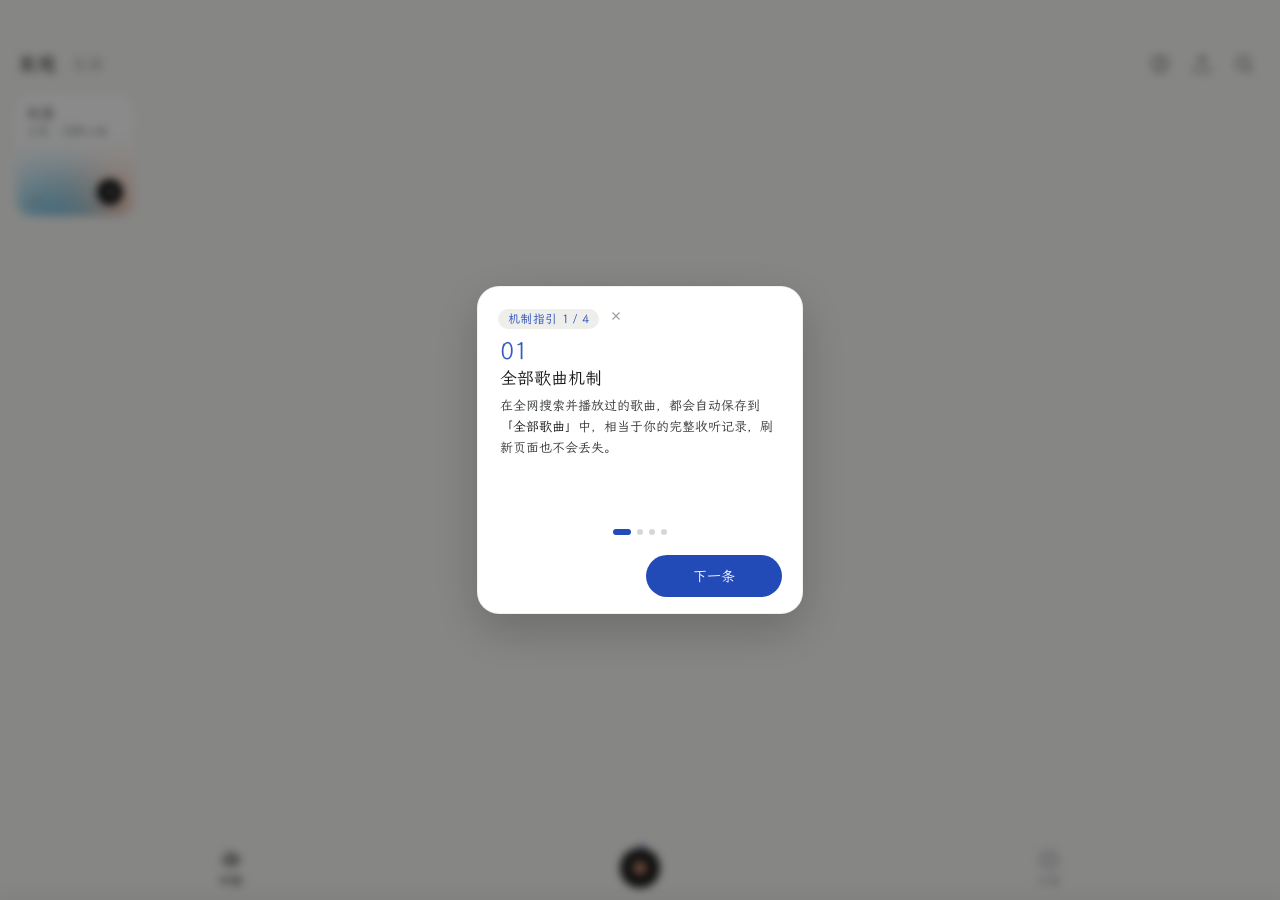
==== commit 25b80f9f: "fix: purge ghost lyrics data, instant lyric reset on switch, and robust no-lyric fallback" ====
--- a/index.html
+++ b/index.html
@@ -3868,8 +3868,8 @@
         <svg viewBox="0 0 24 24"><polyline points="6 9 12 15 18 9"/></svg>
       </button>
       <div class="header-title-box">
-        <div class="song-main-title" id="fullPlayerSongTitle">空谷幽兰</div>
-        <div class="song-main-artist" id="fullPlayerArtist">系统演示</div>
+        <div class="song-main-title" id="fullPlayerSongTitle">灵犀音乐</div>
+        <div class="song-main-artist" id="fullPlayerArtist">随心聆听</div>
       </div>
       <button class="header-btn btn-heart" id="topHeartBtn" onclick="toggleFavCurrent()" title="收藏">
         <svg viewBox="0 0 24 24"><path d="M20.84 4.61a5.5 5.5 0 0 0-7.78 0L12 5.67l-1.06-1.06a5.5 5.5 0 0 0-7.78 7.78l1.06 1.06L12 21.23l7.78-7.78 1.06-1.06a5.5 5.5 0 0 0 0-7.78z"/></svg>
@@ -3897,8 +3897,8 @@
 
       <div class="lyrics-simple-preview" id="simpleLyricsBox" onclick="openPureLyricsView()">
         <div class="preview-scroll-track" id="previewScrollTrack">
-          <div class="lyric-row-main" id="previewMainLyric"><span class="lyric-text-body">谁家的枝头鸟儿成双对</span></div>
-          <div class="lyric-row-sub" id="previewSubLyric">蝴蝶翩翩飞</div>
+          <div class="lyric-row-main" id="previewMainLyric"><span class="lyric-text-body">灵犀音乐</span></div>
+          <div class="lyric-row-sub" id="previewSubLyric" style="display:none;"></div>
         </div>
       </div>
 
@@ -4725,18 +4725,7 @@
 
 loadPersistedData();
 
-let LYRICS_DATA = [
-  { time: 0, duration: 5, text: "空谷幽兰 - 系统演示" },
-  { time: 5, duration: 13, text: "谁家的枝头鸟儿成双对" },
-  { time: 18, duration: 14, text: "蝴蝶翩翩飞" },
-  { time: 32, duration: 18, text: "晨光渐照，微风拂过" },
-  { time: 50, duration: 22, text: "琴声悠扬，旋律轻快" },
-  { time: 72, duration: 24, text: "漫步在林间小道，听泉水叮咚" },
-  { time: 96, duration: 26, text: "看天空白云流动，惬意舒适" },
-  { time: 122, duration: 26, text: "伴着动听的音乐，沉浸其中" },
-  { time: 148, duration: 24, text: "随心聆听每一刻美好旋律" },
-  { time: 172, duration: 14, text: "音乐停歇，余音仍在耳畔回响" }
-];
+let LYRICS_DATA = [];
 
 // 全局移动端幽灵穿透（Ghost Click）防范拦截引擎
 let ghostClickBlockUntil = 0;
@@ -5563,6 +5552,7 @@
   if (!song) return;
   currentSec = 0;
   if (typeof resetPlaybackClock === "function") resetPlaybackClock(0);
+  if (typeof resetLyricStateOnSongSwitch === 'function') resetLyricStateOnSongSwitch(song);
 
   // 发现页顶部推荐曲目联动：当前歌曲若为推荐曲目，唱片自动平滑滚入正方形卡片
   if (topRecommendedTracks && topRecommendedTracks.length > 0) {
@@ -5642,9 +5632,15 @@
     displayedPreviewIdx = -1;
     initLyricsList();
     syncCurrentLyricToDesktop();
+  } else if (song.isLocal && !cachedLrc) {
+    // 本地导入歌曲且未内嵌/无本地歌词缓存：绝不拖延、绝不跟随上一首，立即呈现干净的暂无歌词状态
+    setNoLyricsState(song, '此歌曲暂无同步歌词');
+    const cleanTitle = (typeof formatCleanTitle === 'function') ? formatCleanTitle(song.title || '') : (song.title || '');
+    if (cleanTitle && cleanTitle !== '未知曲目' && cleanTitle.length >= 2) {
+      loadBestAvailableLyric(song);
+    }
   } else {
-    // 存量普通单行 LRC、旧缓存或无缓存：绝不提前刷上屏幕导致一长句排版！
-    // 立即启动宣纸水墨过场微光动效，后台优先拉取 QRC / KRC 商业逐字排版
+    // 存量普通单行 LRC、旧缓存或无缓存：启动宣纸水墨过场微光动效，后台优先拉取逐字排版
     showLyricTransitionAnimation(song);
     if (cachedLrc && !hasWordLyric) {
       upgradeLyricToWordLevel(song, cachedLrc);
@@ -6937,7 +6933,22 @@
 /* 存量普通 LRC 后台升级：拉取商业/词级逐字歌词（QRC 优先，KRC 备选），与网易云锚点逐行对齐后无缝替换当前歌词与缓存 */
 async function upgradeLyricToWordLevel(song, anchorRawHint) {
   if (!song || !song.title) return;
-  if (isKrcRecentlyAttempted(song)) return;
+  if (isKrcRecentlyAttempted(song)) {
+    if (anchorRawHint) {
+      const fallbackParsed = parseLrc(anchorRawHint);
+      if (fallbackParsed && fallbackParsed.length) {
+        isLyricLoadingTransition = false;
+        LYRICS_DATA = fallbackParsed;
+        lastActiveIdx = -1;
+        displayedPreviewIdx = -1;
+        initLyricsList();
+        syncCurrentLyricToDesktop();
+        return;
+      }
+    }
+    setNoLyricsState(song);
+    return;
+  }
 
   // 1. 优先尝试 QQ 音乐商业级 QRC 歌词（真发声轴，含小节发音留白，彻底杜绝首字冒头）
   let wordLrcText = await fetchQrcWordLyric(song.title, song.artist, song.duration || 0);
@@ -6946,7 +6957,7 @@
     wordLrcText = await fetchKrcWordLyric(song.title, song.artist, song.duration || 0);
   }
 
-  // 3. 两种逐字源均落空时才记入冷却表
+  // 3. 两种逐字源均落空时才记入冷却表并安全回退
   if (!wordLrcText) {
     markKrcAttempt(song);
     if (anchorRawHint) {
@@ -6958,13 +6969,31 @@
         displayedPreviewIdx = -1;
         initLyricsList();
         syncCurrentLyricToDesktop();
+        return;
       }
     }
+    setNoLyricsState(song);
     return;
   }
 
   const parsed = parseLrc(wordLrcText);
-  if (!parsed || !parsed.length || !parsed.some(l => l.words && l.words.length > 0)) return;
+  if (!parsed || !parsed.length || !parsed.some(l => l.words && l.words.length > 0)) {
+    if (anchorRawHint) {
+      const fallbackParsed = parseLrc(anchorRawHint);
+      if (fallbackParsed && fallbackParsed.length) {
+        isLyricLoadingTransition = false;
+        LYRICS_DATA = fallbackParsed;
+        lastActiveIdx = -1;
+        displayedPreviewIdx = -1;
+        initLyricsList();
+        syncCurrentLyricToDesktop();
+        return;
+      }
+    }
+    setNoLyricsState(song);
+    return;
+  }
+
   const curSong = currentPlaybackQueue[currentIndex];
   if (!curSong || (curSong.id !== song.id && curSong.title !== song.title)) return;
   const anchorRaw = anchorRawHint || await fetchAnchorRawLrc(song);
@@ -6983,39 +7012,51 @@
 
 /* 无缓存歌曲的最优歌词装载：QRC 商业级逐字优先，酷狗 KRC 备选，失败回退全网普通 LRC 链路 */
 async function loadBestAvailableLyric(song) {
-  if (song.title && !isKrcRecentlyAttempted(song)) {
-    // 1. 优先尝试 QQ 音乐商业级 QRC
-    let wordLrcText = await fetchQrcWordLyric(song.title, song.artist, song.duration || 0);
-    // 2. 备选尝试酷狗 KRC
-    if (!wordLrcText) {
-      wordLrcText = await fetchKrcWordLyric(song.title, song.artist, song.duration || 0);
-    }
-    const curSong = currentPlaybackQueue[currentIndex];
-    if (wordLrcText && curSong && (curSong.id === song.id || curSong.title === song.title)) {
-      const parsed = parseLrc(wordLrcText);
-      if (parsed && parsed.length && parsed.some(l => l.words && l.words.length > 0)) {
-        const anchorRaw = await fetchAnchorRawLrc(song);
-        const stillActive = currentPlaybackQueue[currentIndex];
-        if (!stillActive || (stillActive.id !== song.id && stillActive.title !== song.title)) return;
-        const merged = anchorRaw ? mergeKrcWithAnchorLyric(wordLrcText, anchorRaw, song.duration || 0) : { text: wordLrcText, matched: 0 };
-        const finalText = merged.matched > 0 ? '[krc-anchor:8]\n' + merged.text : wordLrcText;
-        isLyricLoadingTransition = false;
-        LYRICS_DATA = parseLrc(finalText) || parsed;
-        lastActiveIdx = -1;
-        displayedPreviewIdx = -1;
-        initLyricsList();
-        syncCurrentLyricToDesktop();
-        saveLyricToCache(song.title, song.artist, finalText);
-        stillActive.lrc = finalText;
-        persistData();
-        return;
+  try {
+    if (song.title && !isKrcRecentlyAttempted(song)) {
+      // 1. 优先尝试 QQ 音乐商业级 QRC
+      let wordLrcText = await fetchQrcWordLyric(song.title, song.artist, song.duration || 0);
+      // 2. 备选尝试酷狗 KRC
+      if (!wordLrcText) {
+        wordLrcText = await fetchKrcWordLyric(song.title, song.artist, song.duration || 0);
       }
-    } else if (!wordLrcText) {
-      markKrcAttempt(song);
-    }
-  }
-  if (song.onlineId) fetchLyricForSong(song.onlineId, song.title, song.source || 'netease', song.artist);
-  else if (song.title) fetchLyricForSong('', song.title, 'netease', song.artist);
+      const curSong = currentPlaybackQueue[currentIndex];
+      if (wordLrcText && curSong && (curSong.id === song.id || curSong.title === song.title)) {
+        const parsed = parseLrc(wordLrcText);
+        if (parsed && parsed.length && parsed.some(l => l.words && l.words.length > 0)) {
+          const anchorRaw = await fetchAnchorRawLrc(song);
+          const stillActive = currentPlaybackQueue[currentIndex];
+          if (!stillActive || (stillActive.id !== song.id && stillActive.title !== song.title)) return;
+          const merged = anchorRaw ? mergeKrcWithAnchorLyric(wordLrcText, anchorRaw, song.duration || 0) : { text: wordLrcText, matched: 0 };
+          const finalText = merged.matched > 0 ? '[krc-anchor:8]\n' + merged.text : wordLrcText;
+          isLyricLoadingTransition = false;
+          LYRICS_DATA = parseLrc(finalText) || parsed;
+          lastActiveIdx = -1;
+          displayedPreviewIdx = -1;
+          initLyricsList();
+          syncCurrentLyricToDesktop();
+          saveLyricToCache(song.title, song.artist, finalText);
+          stillActive.lrc = finalText;
+          persistData();
+          return;
+        }
+      } else if (!wordLrcText) {
+        markKrcAttempt(song);
+      }
+    }
+    if (song.onlineId) {
+      await fetchLyricForSong(song.onlineId, song.title, song.source || 'netease', song.artist);
+    } else if (song.title) {
+      await fetchLyricForSong('', song.title, 'netease', song.artist);
+    } else {
+      setNoLyricsState(song, '此歌曲暂无同步歌词');
+    }
+  } catch(e) {
+    console.warn('loadBestAvailableLyric error:', e);
+    setNoLyricsState(song, '此歌曲暂无同步歌词');
+  } finally {
+    isLyricLoadingTransition = false;
+  }
 }
 
 /* 纯净抓取网易云系普通 LRC 原文（不做任何 UI 副作用），供歌词链路与 KRC 锚点对齐复用 */
@@ -7062,26 +7103,39 @@
     try {
       const cleanTitle = (typeof formatCleanTitle === 'function') ? formatCleanTitle(songTitle) : songTitle;
       const cleanArtist = (typeof formatCleanArtist === 'function') ? formatCleanArtist(artistName || '') : (artistName || '');
-      const q = encodeURIComponent(`${cleanTitle} ${cleanArtist}`.trim());
-      const searchUrl = `${currentApiBase}?types=search&source=netease&name=${q}&count=5&pages=1`;
-      const sRes = await universalFetch(searchUrl, { timeout: 3500 });
-      if (sRes && sRes.ok) {
-        const list = await sRes.json();
-        if (Array.isArray(list) && list.length > 0) {
-          for (const item of list) {
-            const candId = item.id || item.url_id;
-            if (candId && String(candId) !== String(songId)) {
-              try {
-                const candLrcUrl = `${currentApiBase}?types=lyric&id=${candId}&source=netease`;
-                const cRes = await universalFetch(candLrcUrl, { timeout: 3000 });
-                if (cRes && cRes.ok) {
-                  const cData = await cRes.json();
-                  if (cData && cData.lyric && typeof cData.lyric === 'string' && cData.lyric.includes('[')) {
-                    rawLrc = cData.lyric;
-                    break;
+      const titleHintMatch = String(songTitle || '').match(/[\(（]([^\)）]{2,8})[\)）]/);
+      const titleHint = titleHintMatch ? titleHintMatch[1] : '';
+
+      // 依次检索：1.歌名+歌手；2.歌名+原唱副标（如后弦）；3.纯歌名
+      const queries = [
+        `${cleanTitle} ${cleanArtist}`.trim(),
+        titleHint ? `${cleanTitle} ${titleHint}`.trim() : '',
+        cleanTitle
+      ].filter((v, idx, arr) => v && arr.indexOf(v) === idx);
+
+      for (const queryStr of queries) {
+        if (rawLrc) break;
+        const q = encodeURIComponent(queryStr);
+        const searchUrl = `${currentApiBase}?types=search&source=netease&name=${q}&count=5&pages=1`;
+        const sRes = await universalFetch(searchUrl, { timeout: 3000 });
+        if (sRes && sRes.ok) {
+          const list = await sRes.json();
+          if (Array.isArray(list) && list.length > 0) {
+            for (const item of list) {
+              const candId = item.id || item.url_id;
+              if (candId) {
+                try {
+                  const candLrcUrl = `${currentApiBase}?types=lyric&id=${candId}&source=netease`;
+                  const cRes = await universalFetch(candLrcUrl, { timeout: 2500 });
+                  if (cRes && cRes.ok) {
+                    const cData = await cRes.json();
+                    if (cData && cData.lyric && typeof cData.lyric === 'string' && cData.lyric.includes('[')) {
+                      rawLrc = cData.lyric;
+                      break;
+                    }
                   }
-                }
-              } catch(e) {}
+                } catch(e) {}
+              }
             }
           }
         }
@@ -7306,16 +7360,11 @@
     }
 
     // 默认简雅歌词占位（坚决解除过渡加载状态）
-    isLyricLoadingTransition = false;
-    LYRICS_DATA = [
-      { time: 0, duration: 6, text: `《${songTitle || '当前歌曲'}》` },
-      { time: 6, duration: 15, text: "正在播放网络歌曲" },
-      { time: 21, duration: 25, text: "此歌曲暂无同步歌词" }
-    ];
-    lastActiveIdx = -1;
-    initLyricsList();
+    const targetSong = activeSong || curSong || { title: songTitle, artist: songArtist };
+    setNoLyricsState(targetSong, '此歌曲暂无同步歌词');
   } catch(err) {
     console.warn("fetchLyricForSong error:", err);
+    setNoLyricsState(curSong || { title: songTitle, artist: songArtist }, '此歌曲暂无同步歌词');
   } finally {
     isLyricLoadingTransition = false;
   }
@@ -10792,25 +10841,19 @@
 /* 纯净歌词加载占位：直接呈现一行普通歌词“歌词正在加载中…”，期间隐藏所有其他歌词 */
 let lyricLoadingWatchdogTimer = null;
 
-function showLyricTransitionAnimation(song) {
+/* 切歌触发时刻第 1 毫秒强制彻底重置歌词上下文与 DOM 渲染状态 */
+function resetLyricStateOnSongSwitch(song) {
+  if (lyricLoadingWatchdogTimer) {
+    clearTimeout(lyricLoadingWatchdogTimer);
+    lyricLoadingWatchdogTimer = null;
+  }
   isLyricLoadingTransition = true;
-  if (lyricLoadingWatchdogTimer) clearTimeout(lyricLoadingWatchdogTimer);
-  // 保险看门狗：最长等待 4 秒，若因全网无歌词或接口超时未正常结束，自动降级解除加载状态
-  lyricLoadingWatchdogTimer = setTimeout(() => {
-    if (isLyricLoadingTransition) {
-      isLyricLoadingTransition = false;
-      const s = currentPlaybackQueue[currentIndex] || song;
-      LYRICS_DATA = [
-        { time: 0, duration: 6, text: `《${(s && s.title) || '当前歌曲'}》` },
-        { time: 6, duration: 15, text: "正在播放网络歌曲" },
-        { time: 21, duration: 25, text: "此歌曲暂无同步歌词" }
-      ];
-      lastActiveIdx = -1;
-      initLyricsList();
-    }
-  }, 4000);
-
-  // 1. 唱片机下方预览歌词区域：只留一行普通歌词，彻底隐藏副歌词
+  LYRICS_DATA = [];
+  lastActiveIdx = -1;
+  appliedActiveIdx = -99;
+  displayedPreviewIdx = -1;
+  activeLyricLineEl = null;
+
   const previewMain = document.getElementById('previewMainLyric');
   const previewSub = document.getElementById('previewSubLyric');
   const track = document.getElementById('previewScrollTrack');
@@ -10822,6 +10865,7 @@
     previewMain.style.transition = 'none';
     previewMain.style.opacity = '0.7';
     previewMain.classList.remove('pending');
+    previewMain.style.setProperty('--fill-pct', '0%');
     previewMain.innerHTML = '<span class="lyric-text-body">歌词正在加载中…</span>';
   }
   if (previewSub) {
@@ -10831,13 +10875,12 @@
     previewSub.textContent = '';
   }
 
-  // 2. 全屏纯歌词滚动容器：隐藏其他歌词，仅居中显示这一行
   const container = document.getElementById('lyricsItemsList');
   if (container) {
     container.innerHTML = '<div class="lyric-line-item active" style="pointer-events:none; opacity:0.7;"><span class="lyric-text-body">歌词正在加载中…</span></div>';
-  }
-
-  // 3. 桌面与原生悬浮歌词同步为纯净加载行
+    container.scrollTop = 0;
+  }
+
   if (window.AndroidBridge && window.AndroidBridge.setNativeLyrics) {
     try {
       window.AndroidBridge.setNativeLyrics(JSON.stringify([{ time: 0, text: '歌词正在加载中…' }]));
@@ -10845,15 +10888,84 @@
   }
 }
 
+/* 确定性无歌词安全状态（本地无词或网络未匹配时立即平稳落袋） */
+function setNoLyricsState(song, reasonText = '此歌曲暂无同步歌词') {
+  if (lyricLoadingWatchdogTimer) {
+    clearTimeout(lyricLoadingWatchdogTimer);
+    lyricLoadingWatchdogTimer = null;
+  }
+  isLyricLoadingTransition = false;
+  LYRICS_DATA = [
+    { time: 0, duration: 99999, text: reasonText, cleanText: reasonText }
+  ];
+  lastActiveIdx = -1;
+  appliedActiveIdx = -99;
+  displayedPreviewIdx = -1;
+  activeLyricLineEl = null;
+
+  const previewMain = document.getElementById('previewMainLyric');
+  const previewSub = document.getElementById('previewSubLyric');
+  const track = document.getElementById('previewScrollTrack');
+  if (track) {
+    track.style.transition = 'none';
+    track.style.transform = 'translateY(0)';
+  }
+  if (previewMain) {
+    previewMain.style.transition = 'none';
+    previewMain.style.opacity = '0.6';
+    previewMain.classList.remove('pending');
+    previewMain.style.setProperty('--fill-pct', '0%');
+    previewMain.innerHTML = '<span class="lyric-text-body">暂无歌词</span>';
+  }
+  if (previewSub) {
+    previewSub.style.transition = 'none';
+    previewSub.style.transform = 'none';
+    previewSub.style.display = 'none';
+    previewSub.textContent = '';
+  }
+
+  const container = document.getElementById('lyricsItemsList');
+  if (container) {
+    container.innerHTML = `
+      <div class="lyric-line-item active" style="pointer-events:none; opacity:0.6; text-align:center;">
+        <span class="lyric-text-body">${reasonText}</span>
+      </div>
+    `;
+    container.scrollTop = 0;
+  }
+
+  if (window.AndroidBridge && window.AndroidBridge.setNativeLyrics) {
+    try {
+      window.AndroidBridge.setNativeLyrics(JSON.stringify([{ time: 0, text: reasonText }]));
+    } catch(e) {}
+  }
+}
+
+function showLyricTransitionAnimation(song) {
+  resetLyricStateOnSongSwitch(song);
+
+  // 保险看门狗：最长等待 3.5 秒，若因全网无歌词或接口超时未正常结束，自动降级解除加载状态
+  lyricLoadingWatchdogTimer = setTimeout(() => {
+    if (isLyricLoadingTransition) {
+      const s = currentPlaybackQueue[currentIndex] || song;
+      setNoLyricsState(s, '此歌曲暂无同步歌词');
+    }
+  }, 3500);
+}
+
 function initLyricsList() {
   if (lyricLoadingWatchdogTimer) {
     clearTimeout(lyricLoadingWatchdogTimer);
     lyricLoadingWatchdogTimer = null;
   }
   isLyricLoadingTransition = false;
+  if (!LYRICS_DATA || LYRICS_DATA.length === 0) {
+    setNoLyricsState(currentPlaybackQueue[currentIndex]);
+    return;
+  }
   const previewSub = document.getElementById('previewSubLyric');
   if (previewSub) {
-    previewSub.style.display = '';
+    previewSub.style.display = (LYRICS_DATA.length > 1) ? '' : 'none';
   }
   const container = document.getElementById('lyricsItemsList');
   container.innerHTML = LYRICS_DATA.map((item, idx) => `
@@ -10932,6 +11044,14 @@
   document.getElementById('turntableBox').style.display = 'none';
   document.getElementById('simpleLyricsBox').style.display = 'none';
   document.getElementById('pureLyricsContainer').classList.add('active');
+  const container = document.getElementById('lyricsItemsList');
+  if (container && (!container.children || container.children.length === 0)) {
+    if (isLyricLoadingTransition) {
+      container.innerHTML = '<div class="lyric-line-item active" style="pointer-events:none; opacity:0.7;"><span class="lyric-text-body">歌词正在加载中…</span></div>';
+    } else {
+      container.innerHTML = '<div class="lyric-line-item active" style="pointer-events:none; opacity:0.6; text-align:center;"><span class="lyric-text-body">此歌曲暂无同步歌词</span></div>';
+    }
+  }
   setTimeout(() => scrollActiveLyricToCenter(), 60);
 }
 
@@ -11260,6 +11380,7 @@
 
 function updateLyricProgressSmooth(forcedIdx, sampledSec) {
   if (document.hidden) return; // 切后台彻底跳过歌词 DOM 渲染与重排计算
+  if (isLyricLoadingTransition) return; // 过渡加载中坚决禁止任何歌词计算与预览覆盖！
   if (!LYRICS_DATA || LYRICS_DATA.length === 0) return;
   const rawTime = (typeof sampledSec === 'number' && sampledSec >= 0) ? sampledSec
     : ((typeof getAccuratePlaybackSec === 'function') ? getAccuratePlaybackSec() : currentSec);
@@ -14456,8 +14577,8 @@
 /* ================== 原生 ID3v2 标签解析（提取内嵌 APIC 封面与信息） ================== */
 function extractID3CoverAndMetadata(file) {
   return new Promise((resolve) => {
-    if (!file) return resolve({ title: '', artist: '', coverUrl: '', coverBlob: null });
-    const slice = file.slice(0, 256 * 1024);
+    if (!file) return resolve({ title: '', artist: '', coverUrl: '', coverBlob: null, lrc: '' });
+    const slice = file.slice(0, 1024 * 1024);
     const reader = new FileReader();
 
     reader.onload = function(e) {
@@ -14467,7 +14588,8 @@
         title: '',
         artist: '',
         coverUrl: '',
-        coverBlob: null
+        coverBlob: null,
+        lrc: ''
       };
 
       try {
@@ -14521,6 +14643,8 @@
               result.coverUrl = coverInfo.url;
               result.coverBlob = coverInfo.blob;
             }
+          } else if (frameId === 'USLT' && !result.lrc) {
+            result.lrc = decodeUsltFrame(view, frameBodyOffset, frameSize);
           }
 
           offset += 10 + frameSize;
@@ -14538,6 +14662,47 @@
 
     reader.readAsArrayBuffer(slice);
   });
+}
+
+function decodeUsltFrame(view, offset, size) {
+  if (size <= 5) return '';
+  const encoding = view.getUint8(offset);
+  let pos = offset + 4; // 跳过 1 字节编码 + 3 字节语言代码
+  const maxPos = offset + size;
+
+  // 跨过以 null 结尾的内容描述符（Content Descriptor）
+  if (encoding === 1 || encoding === 2) {
+    while (pos + 1 < maxPos) {
+      if (view.getUint8(pos) === 0 && view.getUint8(pos + 1) === 0) {
+        pos += 2;
+        break;
+      }
+      pos += 2;
+    }
+  } else {
+    while (pos < maxPos) {
+      if (view.getUint8(pos) === 0) {
+        pos += 1;
+        break;
+      }
+      pos += 1;
+    }
+  }
+
+  if (pos >= maxPos) return '';
+  const bytes = new Uint8Array(view.buffer, pos, maxPos - pos);
+  try {
+    if (encoding === 0) {
+      return new TextDecoder('latin1').decode(bytes).replace(/\0+$/, '').trim();
+    } else if (encoding === 1) {
+      return new TextDecoder('utf-16').decode(bytes).replace(/\0+$/, '').trim();
+    } else if (encoding === 2) {
+      return new TextDecoder('utf-16be').decode(bytes).replace(/\0+$/, '').trim();
+    } else if (encoding === 3) {
+      return new TextDecoder('utf-8').decode(bytes).replace(/\0+$/, '').trim();
+    }
+  } catch(e) {}
+  return '';
 }
 
 function decodeTextFrame(view, offset, size) {
@@ -14638,6 +14803,7 @@
       // 原生环境存系统持久授权的 content 地址（重启后仍可播放）；纯网页环境回退 blob（仅当次会话有效）
       fileUrl: (pickedUris && pickedUris[i]) ? pickedUris[i] : URL.createObjectURL(file),
       cover: coverUrl,
+      lrc: (meta && meta.lrc) ? meta.lrc : '',
       isLocal: true,
       isFav: false
     };
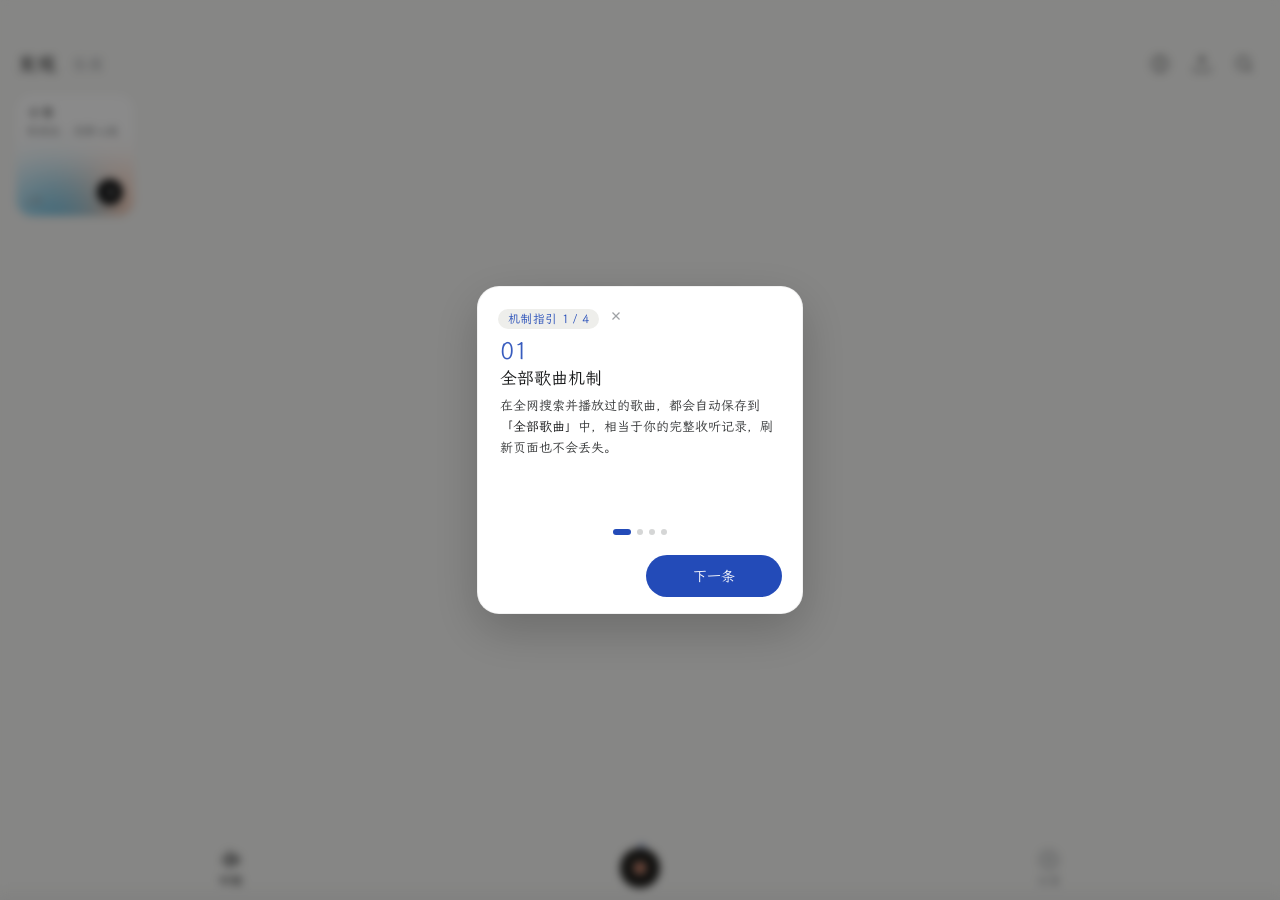
==== commit a6294a6b: "fix: fast direct lyric loading with 2.5s hard deadline and guaranteed no-lyric fallback" ====
--- a/index.html
+++ b/index.html
@@ -6495,6 +6495,8 @@
 
   // 立即滑出全屏播放页与黑胶唱片
   openedPlayerFromSearch = true;
+  if (typeof resetLyricStateOnSongSwitch === 'function') resetLyricStateOnSongSwitch(trackObj);
+  if (typeof showLyricTransitionAnimation === 'function') showLyricTransitionAnimation(trackObj);
   openPlayerFull();
   updateUI();
   if (initialCover) {
@@ -7010,62 +7012,105 @@
   persistData();
 }
 
-/* 无缓存歌曲的最优歌词装载：QRC 商业级逐字优先，酷狗 KRC 备选，失败回退全网普通 LRC 链路 */
+/* 最优歌词极速装载：直源极速拉取优先（0.3秒上屏），后台静默升级逐字，最长 2.5 秒全局硬性熔断 */
 async function loadBestAvailableLyric(song) {
+  if (!song) return;
+  const currentSongSnapshot = song;
+
+  // 全局硬性看门狗：最长 2.5 秒，若未能装填出任何歌词，强制收敛为“暂无歌词”，绝不永久加载！
+  const masterTimeout = setTimeout(() => {
+    if (isLyricLoadingTransition) {
+      const cur = currentPlaybackQueue[currentIndex] || currentSongSnapshot;
+      setNoLyricsState(cur, '此歌曲暂无同步歌词');
+    }
+  }, 2500);
+
   try {
+    // 1. 若为在线曲目（具备 onlineId），先极速拉取直源歌词（通常仅需 200-400ms）
+    let directLrc = '';
+    if (song.onlineId) {
+      try {
+        directLrc = await fetchRawLrcFromNet(song.onlineId, song.title, song.source || 'netease', song.artist);
+      } catch(e) {}
+    }
+
+    const curSong = currentPlaybackQueue[currentIndex];
+    if (!curSong || (curSong.id !== song.id && curSong.title !== song.title)) {
+      return;
+    }
+
+    // 若直源歌词已秒级拉取成功，立即解除加载状态并上屏！
+    if (directLrc) {
+      const parsedDirect = parseLrc(directLrc);
+      if (parsedDirect && parsedDirect.length) {
+        clearTimeout(masterTimeout);
+        isLyricLoadingTransition = false;
+        LYRICS_DATA = parsedDirect;
+        lastActiveIdx = -1;
+        displayedPreviewIdx = -1;
+        initLyricsList();
+        syncCurrentLyricToDesktop();
+        curSong.lrc = directLrc;
+        saveLyricToCache(curSong.title, curSong.artist, directLrc);
+        persistData();
+
+        // 在后台静默尝试升级为 QRC/KRC 逐字，绝不阻塞当前界面显示
+        upgradeLyricToWordLevel(curSong, directLrc);
+        return;
+      }
+    }
+
+    // 2. 若直源无歌词（如本地曲目或无 onlineId），尝试快速匹配 QRC/KRC 逐字
     if (song.title && !isKrcRecentlyAttempted(song)) {
-      // 1. 优先尝试 QQ 音乐商业级 QRC
       let wordLrcText = await fetchQrcWordLyric(song.title, song.artist, song.duration || 0);
-      // 2. 备选尝试酷狗 KRC
       if (!wordLrcText) {
         wordLrcText = await fetchKrcWordLyric(song.title, song.artist, song.duration || 0);
       }
-      const curSong = currentPlaybackQueue[currentIndex];
-      if (wordLrcText && curSong && (curSong.id === song.id || curSong.title === song.title)) {
+      const stillActive = currentPlaybackQueue[currentIndex];
+      if (wordLrcText && stillActive && (stillActive.id === song.id || stillActive.title === song.title)) {
         const parsed = parseLrc(wordLrcText);
         if (parsed && parsed.length && parsed.some(l => l.words && l.words.length > 0)) {
-          const anchorRaw = await fetchAnchorRawLrc(song);
-          const stillActive = currentPlaybackQueue[currentIndex];
-          if (!stillActive || (stillActive.id !== song.id && stillActive.title !== song.title)) return;
-          const merged = anchorRaw ? mergeKrcWithAnchorLyric(wordLrcText, anchorRaw, song.duration || 0) : { text: wordLrcText, matched: 0 };
-          const finalText = merged.matched > 0 ? '[krc-anchor:8]\n' + merged.text : wordLrcText;
+          clearTimeout(masterTimeout);
           isLyricLoadingTransition = false;
-          LYRICS_DATA = parseLrc(finalText) || parsed;
+          LYRICS_DATA = parsed;
           lastActiveIdx = -1;
           displayedPreviewIdx = -1;
           initLyricsList();
           syncCurrentLyricToDesktop();
-          saveLyricToCache(song.title, song.artist, finalText);
-          stillActive.lrc = finalText;
+          saveLyricToCache(stillActive.title, stillActive.artist, wordLrcText);
+          stillActive.lrc = wordLrcText;
           persistData();
           return;
         }
-      } else if (!wordLrcText) {
-        markKrcAttempt(song);
       }
     }
-    if (song.onlineId) {
-      await fetchLyricForSong(song.onlineId, song.title, song.source || 'netease', song.artist);
-    } else if (song.title) {
-      await fetchLyricForSong('', song.title, 'netease', song.artist);
+
+    // 3. 兜底通用反查
+    if (song.title) {
+      await fetchLyricForSong(song.onlineId || '', song.title, song.source || 'netease', song.artist);
     } else {
-      setNoLyricsState(song, '此歌曲暂无同步歌词');
+      setNoLyricsState(curSong, '此歌曲暂无同步歌词');
     }
   } catch(e) {
     console.warn('loadBestAvailableLyric error:', e);
-    setNoLyricsState(song, '此歌曲暂无同步歌词');
+    const cur = currentPlaybackQueue[currentIndex] || currentSongSnapshot;
+    setNoLyricsState(cur, '此歌曲暂无同步歌词');
   } finally {
-    isLyricLoadingTransition = false;
-  }
-}
-
-/* 纯净抓取网易云系普通 LRC 原文（不做任何 UI 副作用），供歌词链路与 KRC 锚点对齐复用 */
+    clearTimeout(masterTimeout);
+    if (isLyricLoadingTransition) {
+      const cur = currentPlaybackQueue[currentIndex] || currentSongSnapshot;
+      setNoLyricsState(cur, '此歌曲暂无同步歌词');
+    }
+  }
+}
+
+/* 纯净抓取网易云系普通 LRC 原文（短超时、防阻塞），供歌词链路复用 */
 async function fetchRawLrcFromNet(songId, songTitle, source = 'netease', artistName = '') {
   let rawLrc = '';
   if (songId) {
     try {
       const apiLrcUrl = `${currentApiBase}?types=lyric&id=${songId}&source=${source}`;
-      const res = await universalFetch(apiLrcUrl, { timeout: 3500 });
+      const res = await universalFetch(apiLrcUrl, { timeout: 2500 });
       if (res && res.ok) {
         const data = await res.json();
         if (data && data.lyric && typeof data.lyric === 'string' && data.lyric.includes('[')) {
@@ -7077,7 +7122,7 @@
     if (!rawLrc) {
       try {
         const lyricApi = `https://music.163.com/api/song/lyric?id=${songId}&lv=1&kv=1&tv=-1`;
-        const res = await universalFetch(lyricApi, { timeout: 3000 });
+        const res = await universalFetch(lyricApi, { timeout: 2000 });
         if (res && res.ok) {
           const data = await res.json();
           if (data && data.lrc && data.lrc.lyric && data.lrc.lyric.includes('[')) {
@@ -7086,16 +7131,6 @@
         }
       } catch(e) {}
     }
-
-    if (!rawLrc) {
-      try {
-        const res = await universalFetch(`https://api.injahow.cn/meting/?server=${source}&type=lrc&id=${songId}`, { timeout: 3000 });
-        if (res && res.ok) {
-          const text = await res.text();
-          if (text && text.includes('[') && !text.includes('请求次数已达上限')) rawLrc = text;
-        }
-      } catch(e) {}
-    }
   }
 
   // 关键兜底：如果直查无果（或 songId 缺失/失效/小众翻唱源），按歌名与歌手全网反查网易云对应歌词！
@@ -7106,36 +7141,50 @@
       const titleHintMatch = String(songTitle || '').match(/[\(（]([^\)）]{2,8})[\)）]/);
       const titleHint = titleHintMatch ? titleHintMatch[1] : '';
 
-      // 依次检索：1.歌名+歌手；2.歌名+原唱副标（如后弦）；3.纯歌名
-      const queries = [
-        `${cleanTitle} ${cleanArtist}`.trim(),
-        titleHint ? `${cleanTitle} ${titleHint}`.trim() : '',
-        cleanTitle
-      ].filter((v, idx, arr) => v && arr.indexOf(v) === idx);
-
-      for (const queryStr of queries) {
-        if (rawLrc) break;
-        const q = encodeURIComponent(queryStr);
-        const searchUrl = `${currentApiBase}?types=search&source=netease&name=${q}&count=5&pages=1`;
-        const sRes = await universalFetch(searchUrl, { timeout: 3000 });
-        if (sRes && sRes.ok) {
-          const list = await sRes.json();
-          if (Array.isArray(list) && list.length > 0) {
-            for (const item of list) {
-              const candId = item.id || item.url_id;
-              if (candId) {
-                try {
-                  const candLrcUrl = `${currentApiBase}?types=lyric&id=${candId}&source=netease`;
-                  const cRes = await universalFetch(candLrcUrl, { timeout: 2500 });
-                  if (cRes && cRes.ok) {
-                    const cData = await cRes.json();
-                    if (cData && cData.lyric && typeof cData.lyric === 'string' && cData.lyric.includes('[')) {
-                      rawLrc = cData.lyric;
-                      break;
-                    }
+      const queryStr = `${cleanTitle} ${cleanArtist}`.trim();
+      const q = encodeURIComponent(queryStr);
+      const searchUrl = `${currentApiBase}?types=search&source=netease&name=${q}&count=3&pages=1`;
+      const sRes = await universalFetch(searchUrl, { timeout: 2500 });
+      if (sRes && sRes.ok) {
+        const list = await sRes.json();
+        if (Array.isArray(list) && list.length > 0) {
+          for (const item of list.slice(0, 2)) {
+            const candId = item.id || item.url_id;
+            if (candId) {
+              try {
+                const candLrcUrl = `${currentApiBase}?types=lyric&id=${candId}&source=netease`;
+                const cRes = await universalFetch(candLrcUrl, { timeout: 2000 });
+                if (cRes && cRes.ok) {
+                  const cData = await cRes.json();
+                  if (cData && cData.lyric && typeof cData.lyric === 'string' && cData.lyric.includes('[')) {
+                    rawLrc = cData.lyric;
+                    break;
                   }
-                } catch(e) {}
-              }
+                }
+              } catch(e) {}
+            }
+          }
+        }
+      }
+
+      // 若带副标（如后弦）且前次未找到，尝试按副标极速反查一次
+      if (!rawLrc && titleHint) {
+        const q2 = encodeURIComponent(`${cleanTitle} ${titleHint}`.trim());
+        const sRes2 = await universalFetch(`${currentApiBase}?types=search&source=netease&name=${q2}&count=2&pages=1`, { timeout: 2000 });
+        if (sRes2 && sRes2.ok) {
+          const list2 = await sRes2.json();
+          if (Array.isArray(list2) && list2.length > 0) {
+            const candId = list2[0].id || list2[0].url_id;
+            if (candId) {
+              try {
+                const cRes = await universalFetch(`${currentApiBase}?types=lyric&id=${candId}&source=netease`, { timeout: 2000 });
+                if (cRes && cRes.ok) {
+                  const cData = await cRes.json();
+                  if (cData && cData.lyric && typeof cData.lyric === 'string' && cData.lyric.includes('[')) {
+                    rawLrc = cData.lyric;
+                  }
+                }
+              } catch(e) {}
             }
           }
         }
@@ -7320,8 +7369,9 @@
 }
 
 async function fetchLyricForSong(songId, songTitle, source = 'netease', songArtist = '') {
+  const curSong = currentPlaybackQueue[currentIndex];
+  const targetSong = curSong || { title: songTitle, artist: songArtist };
   try {
-    const curSong = currentPlaybackQueue[currentIndex];
     // 严禁逆向降级：若当前歌曲已拥有高质量商业/逐字词轴（QRC / KRC），坚决禁止普通长句覆盖！
     if (curSong && curSong.lrc && curSong.lrc.includes('<') && (curSong.lrc.includes('[krc-anchor:') || (LYRICS_DATA && LYRICS_DATA.some(l => l.words && l.words.length > 0)))) {
       isLyricLoadingTransition = false;
@@ -7330,41 +7380,43 @@
     const rawLrc = await fetchRawLrcFromNet(songId, songTitle, source, songArtist || (curSong ? curSong.artist : ''));
     if (rawLrc) {
       const activeSong = currentPlaybackQueue[currentIndex];
-      if (!activeSong) return;
+      if (!activeSong) {
+        setNoLyricsState(targetSong, '此歌曲暂无同步歌词');
+        return;
+      }
       const cleanActiveTitle = (typeof formatCleanTitle === 'function') ? formatCleanTitle(activeSong.title || '') : (activeSong.title || '');
       const cleanReqTitle = (typeof formatCleanTitle === 'function') ? formatCleanTitle(songTitle || '') : (songTitle || '');
       if (cleanReqTitle && cleanActiveTitle && cleanActiveTitle.toLowerCase().trim() !== cleanReqTitle.toLowerCase().trim()) {
+        setNoLyricsState(activeSong, '此歌曲暂无同步歌词');
         return;
       }
       if (activeSong && activeSong.lrc && activeSong.lrc.includes('<') && activeSong.lrc.includes('[krc-anchor:')) {
+        isLyricLoadingTransition = false;
         return;
       }
-      isLyricLoadingTransition = false;
       const parsed = parseLrc(rawLrc);
       if (parsed && parsed.length) {
+        isLyricLoadingTransition = false;
         LYRICS_DATA = parsed;
         lastActiveIdx = -1;
         initLyricsList();
-        if (activeSong) {
-          activeSong.lrc = rawLrc;
-          if (!activeSong.cover && songId) {
-            activeSong.cover = `https://api.injahow.cn/meting/?server=${source}&type=pic&id=${songId}`;
-            applySongCoverToUI(activeSong.cover);
-            updateUI();
-          }
-          saveLyricToCache(activeSong.title, activeSong.artist, rawLrc);
-          persistData();
+        activeSong.lrc = rawLrc;
+        if (!activeSong.cover && songId) {
+          activeSong.cover = `https://api.injahow.cn/meting/?server=${source}&type=pic&id=${songId}`;
+          applySongCoverToUI(activeSong.cover);
+          updateUI();
         }
+        saveLyricToCache(activeSong.title, activeSong.artist, rawLrc);
+        persistData();
         return;
       }
     }
 
-    // 默认简雅歌词占位（坚决解除过渡加载状态）
-    const targetSong = activeSong || curSong || { title: songTitle, artist: songArtist };
+    // 确定性无歌词安全状态：立即呈现“此歌曲暂无同步歌词”
     setNoLyricsState(targetSong, '此歌曲暂无同步歌词');
   } catch(err) {
     console.warn("fetchLyricForSong error:", err);
-    setNoLyricsState(curSong || { title: songTitle, artist: songArtist }, '此歌曲暂无同步歌词');
+    setNoLyricsState(targetSong, '此歌曲暂无同步歌词');
   } finally {
     isLyricLoadingTransition = false;
   }
@@ -10950,7 +11002,7 @@
       const s = currentPlaybackQueue[currentIndex] || song;
       setNoLyricsState(s, '此歌曲暂无同步歌词');
     }
-  }, 3500);
+  }, 2500);
 }
 
 function initLyricsList() {
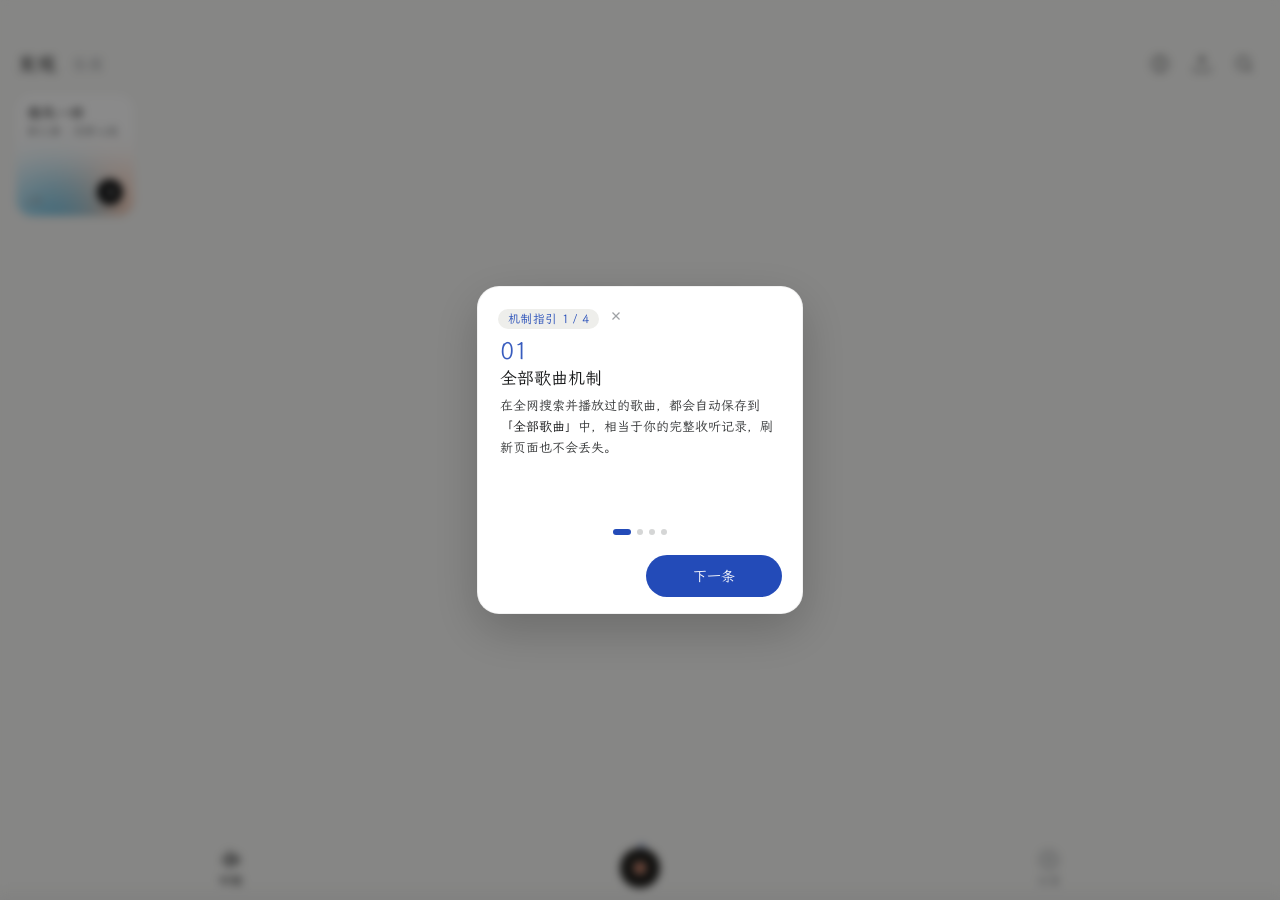
==== commit f072ab87: "fix: single-pass lyric finalization, filter producer credit spam, and prevent lyric loss on source s" ====
--- a/index.html
+++ b/index.html
@@ -5624,8 +5624,8 @@
   const hasWordLyric = parsed && parsed.length && parsed.some(l => l.words && l.words.length > 0);
   const isUpToDateAnchor = cachedLrc && cachedLrc.includes('[krc-anchor:8]');
 
-  if (hasWordLyric && isUpToDateAnchor) {
-    // 命中最新的高质量商业/逐字词轴：秒级直接呈现，排版绝对确定稳定
+  if (cachedLrc && parsed && parsed.length > 0) {
+    // 命中有效歌词缓存（普通版或逐字版）：一次性直接秒级上屏，绝不再二次刷屏重绘！
     isLyricLoadingTransition = false;
     LYRICS_DATA = parsed;
     lastActiveIdx = -1;
@@ -5633,20 +5633,16 @@
     initLyricsList();
     syncCurrentLyricToDesktop();
   } else if (song.isLocal && !cachedLrc) {
-    // 本地导入歌曲且未内嵌/无本地歌词缓存：绝不拖延、绝不跟随上一首，立即呈现干净的暂无歌词状态
+    // 本地导入歌曲且未内嵌歌词：绝不跟随上一首，立即呈现干净的暂无歌词状态
     setNoLyricsState(song, '此歌曲暂无同步歌词');
     const cleanTitle = (typeof formatCleanTitle === 'function') ? formatCleanTitle(song.title || '') : (song.title || '');
     if (cleanTitle && cleanTitle !== '未知曲目' && cleanTitle.length >= 2) {
       loadBestAvailableLyric(song);
     }
   } else {
-    // 存量普通单行 LRC、旧缓存或无缓存：启动宣纸水墨过场微光动效，后台优先拉取逐字排版
+    // 无缓存曲目：启动优雅过场，一次性统筹定稿，绝不二次刷屏
     showLyricTransitionAnimation(song);
-    if (cachedLrc && !hasWordLyric) {
-      upgradeLyricToWordLevel(song, cachedLrc);
-    } else {
-      loadBestAvailableLyric(song);
-    }
+    loadBestAvailableLyric(song);
   }
 
   // 3. 音频流加载与播放
@@ -5989,6 +5985,10 @@
       const parsedWords = parseLineWords(rawContent, timeInSec);
       const cleanLineRaw = rawContent.replace(/<[^>]+>/g, '').replace(/\([^)]+\)/g, '').trim();
       const parsedPrefix = extractSingerPrefix(cleanLineRaw);
+      // 过滤前奏区域大段堆砌的混音/母带/和声等幕后制作人报幕名单
+      if (timeInSec < 20 && /^(?:编曲|制作人|制作|和声编写|和声|伴唱|录音师|录音|混音师|混音|母带工程师|母带|吉他|贝斯|鼓手|键盘|弦乐|企划|统筹|监制|出品|发行|版权|OP|SP|录音室|混音室|母带室)\s*[:：]/i.test(cleanLineRaw)) {
+        continue;
+      }
       items.push({
         time: timeInSec,
         text: cleanLineRaw,
@@ -6020,6 +6020,10 @@
       const cleanLineRaw = rawContent.replace(/<[^>]+>/g, '').replace(/\([^)]+\)/g, '').trim();
       const parsedPrefix = extractSingerPrefix(cleanLineRaw);
 
+      // 过滤前奏区域大段堆砌的混音/母带/和声等幕后制作人报幕名单
+      if (timeInSec < 20 && /^(?:编曲|制作人|制作|和声编写|和声|伴唱|录音师|录音|混音师|混音|母带工程师|母带|吉他|贝斯|鼓手|键盘|弦乐|企划|统筹|监制|出品|发行|版权|OP|SP|录音室|混音室|母带室)\s*[:：]/i.test(cleanLineRaw)) {
+        continue;
+      }
       items.push({
         time: timeInSec,
         text: cleanLineRaw,
@@ -7012,38 +7016,44 @@
   persistData();
 }
 
-/* 最优歌词极速装载：直源极速拉取优先（0.3秒上屏），后台静默升级逐字，最长 2.5 秒全局硬性熔断 */
+/* 最优歌词一次性定稿装载：直源极速拉取优先，逐字备选，一次定案绝不二次刷屏跳动 */
 async function loadBestAvailableLyric(song) {
   if (!song) return;
   const currentSongSnapshot = song;
 
-  // 全局硬性看门狗：最长 2.5 秒，若未能装填出任何歌词，强制收敛为“暂无歌词”，绝不永久加载！
-  const masterTimeout = setTimeout(() => {
-    if (isLyricLoadingTransition) {
-      const cur = currentPlaybackQueue[currentIndex] || currentSongSnapshot;
-      setNoLyricsState(cur, '此歌曲暂无同步歌词');
-    }
-  }, 2500);
-
   try {
-    // 1. 若为在线曲目（具备 onlineId），先极速拉取直源歌词（通常仅需 200-400ms）
+    // 1. 若当前歌曲已经具备有效歌词（例如换源时已有歌词），直接保持，绝不重拉重刷！
+    const existingLrc = currentSongSnapshot.lrc || getCachedLyric(currentSongSnapshot.title, currentSongSnapshot.artist);
+    if (existingLrc) {
+      const parsed = parseLrc(existingLrc);
+      if (parsed && parsed.length) {
+        isLyricLoadingTransition = false;
+        LYRICS_DATA = parsed;
+        lastActiveIdx = -1;
+        displayedPreviewIdx = -1;
+        initLyricsList();
+        syncCurrentLyricToDesktop();
+        return;
+      }
+    }
+
+    // 2. 优先拉取直源歌词（在线曲目具备 onlineId，网易云直查仅需 200-300ms）
     let directLrc = '';
-    if (song.onlineId) {
+    if (currentSongSnapshot.onlineId) {
       try {
-        directLrc = await fetchRawLrcFromNet(song.onlineId, song.title, song.source || 'netease', song.artist);
+        directLrc = await fetchRawLrcFromNet(currentSongSnapshot.onlineId, currentSongSnapshot.title, currentSongSnapshot.source || 'netease', currentSongSnapshot.artist);
       } catch(e) {}
     }
 
     const curSong = currentPlaybackQueue[currentIndex];
-    if (!curSong || (curSong.id !== song.id && curSong.title !== song.title)) {
+    if (!curSong || (curSong.id !== currentSongSnapshot.id && curSong.title !== currentSongSnapshot.title)) {
       return;
     }
 
-    // 若直源歌词已秒级拉取成功，立即解除加载状态并上屏！
+    // 若直源歌词拉取成功，一次定稿直接上屏，绝不在后台再次触发二次刷屏！
     if (directLrc) {
       const parsedDirect = parseLrc(directLrc);
       if (parsedDirect && parsedDirect.length) {
-        clearTimeout(masterTimeout);
         isLyricLoadingTransition = false;
         LYRICS_DATA = parsedDirect;
         lastActiveIdx = -1;
@@ -7053,24 +7063,20 @@
         curSong.lrc = directLrc;
         saveLyricToCache(curSong.title, curSong.artist, directLrc);
         persistData();
-
-        // 在后台静默尝试升级为 QRC/KRC 逐字，绝不阻塞当前界面显示
-        upgradeLyricToWordLevel(curSong, directLrc);
         return;
       }
     }
 
-    // 2. 若直源无歌词（如本地曲目或无 onlineId），尝试快速匹配 QRC/KRC 逐字
-    if (song.title && !isKrcRecentlyAttempted(song)) {
-      let wordLrcText = await fetchQrcWordLyric(song.title, song.artist, song.duration || 0);
+    // 3. 若直源无歌词，尝试快速检索 QQ 音乐 / 酷狗商业逐字词轴
+    if (currentSongSnapshot.title && !isKrcRecentlyAttempted(currentSongSnapshot)) {
+      let wordLrcText = await fetchQrcWordLyric(currentSongSnapshot.title, currentSongSnapshot.artist, currentSongSnapshot.duration || 0);
       if (!wordLrcText) {
-        wordLrcText = await fetchKrcWordLyric(song.title, song.artist, song.duration || 0);
+        wordLrcText = await fetchKrcWordLyric(currentSongSnapshot.title, currentSongSnapshot.artist, currentSongSnapshot.duration || 0);
       }
       const stillActive = currentPlaybackQueue[currentIndex];
-      if (wordLrcText && stillActive && (stillActive.id === song.id || stillActive.title === song.title)) {
+      if (wordLrcText && stillActive && (stillActive.id === currentSongSnapshot.id || stillActive.title === currentSongSnapshot.title)) {
         const parsed = parseLrc(wordLrcText);
         if (parsed && parsed.length && parsed.some(l => l.words && l.words.length > 0)) {
-          clearTimeout(masterTimeout);
           isLyricLoadingTransition = false;
           LYRICS_DATA = parsed;
           lastActiveIdx = -1;
@@ -7085,9 +7091,9 @@
       }
     }
 
-    // 3. 兜底通用反查
-    if (song.title) {
-      await fetchLyricForSong(song.onlineId || '', song.title, song.source || 'netease', song.artist);
+    // 4. 兜底全网反查（例如歌名反查网易云）
+    if (currentSongSnapshot.title) {
+      await fetchLyricForSong(currentSongSnapshot.onlineId || '', currentSongSnapshot.title, currentSongSnapshot.source || 'netease', currentSongSnapshot.artist);
     } else {
       setNoLyricsState(curSong, '此歌曲暂无同步歌词');
     }
@@ -7096,7 +7102,6 @@
     const cur = currentPlaybackQueue[currentIndex] || currentSongSnapshot;
     setNoLyricsState(cur, '此歌曲暂无同步歌词');
   } finally {
-    clearTimeout(masterTimeout);
     if (isLyricLoadingTransition) {
       const cur = currentPlaybackQueue[currentIndex] || currentSongSnapshot;
       setNoLyricsState(cur, '此歌曲暂无同步歌词');
@@ -11002,7 +11007,7 @@
       const s = currentPlaybackQueue[currentIndex] || song;
       setNoLyricsState(s, '此歌曲暂无同步歌词');
     }
-  }, 2500);
+  }, 4000);
 }
 
 function initLyricsList() {
@@ -11087,7 +11092,7 @@
   autoCenterTimer = setTimeout(() => {
     isUserInteractingWithLyrics = false;
     scrollActiveLyricToCenter();
-  }, 2500);
+  }, 4000);
 }
 
 function openPureLyricsView() {
@@ -12751,7 +12756,12 @@
       if (candidate.cover && !song.cover) song.cover = candidate.cover;
       persistData();
 
-      loadBestAvailableLyric(song);
+      // 关键防抖：如果当前曲目已经有歌词在播放，切音源时保留歌词，绝不重拉重刷导致闪现“暂无歌词”！
+      const alreadyHasLyrics = (song.lrc && song.lrc.includes('[')) ||
+        (LYRICS_DATA && LYRICS_DATA.length > 0 && !LYRICS_DATA[0].text.includes('暂无同步歌词'));
+      if (!alreadyHasLyrics) {
+        loadBestAvailableLyric(song);
+      }
 
       const curSec = (typeof currentSec === 'number' && currentSec > 0 && currentSec < 35) ? currentSec : 0;
       if (isNativeAudioSupported) {
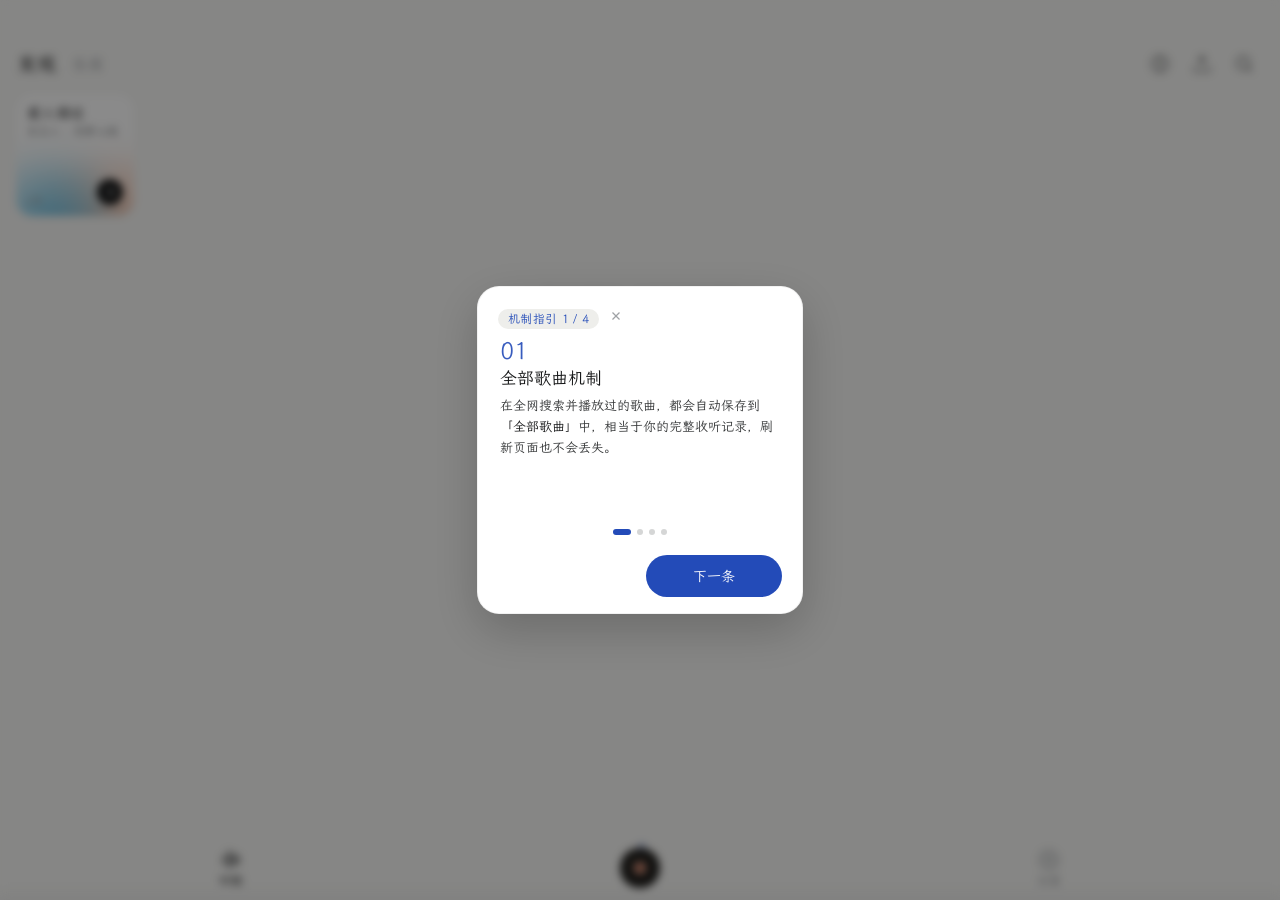
==== commit ae9437c9: "fix: isolate singer tags from lyric body and strip prefix in anchor matching for duets" ====
--- a/index.html
+++ b/index.html
@@ -5896,8 +5896,9 @@
 
 function formatLyricItemHtml(item) {
   if (!item) return '';
-  const text = item.text || item.cleanText || '';
-  return `<span class="lyric-text-body">${escapeHtml(text)}</span>`;
+  const tag = item.singerTag ? `<span class="lyric-singer-tag">${escapeHtml(item.singerTag)}</span>` : '';
+  const text = item.cleanText || item.text || '';
+  return `${tag}<span class="lyric-text-body">${escapeHtml(text)}</span>`;
 }
 
 function parseLineWords(text, lineStartTime) {
@@ -7229,7 +7230,11 @@
    3. 若为异母带（如版本翻录/前奏长短不同），启动逐段平滑插值对齐，保证全曲合拍 */
 function mergeKrcWithAnchorLyric(krcText, anchorRaw, audioDurSec) {
   if (!anchorRaw) return { text: krcText, matched: 0 };
-  const norm = (s) => (s || '').replace(/[\s'’‘""“”（）()\[\]【】\-—~～,，.。!！?？:：;；、\u00b7]/g, '').toLowerCase();
+  const stripSingerPrefix = (s) => (s || '')
+    .replace(/^[\(（\[【]\s*[^()（）\[\]【】]{1,8}\s*[\)）\]】]\s*[:：]?/g, '')
+    .replace(/^[^\s:：]{1,8}[:：]\s*/g, '')
+    .trim();
+  const norm = (s) => stripSingerPrefix(s).replace(/[\s'’‘""“”（）()\[\]【】\-—~～,，.。!！?？:：;；、\u00b7]/g, '').toLowerCase();
   const isCreditOrMeta = (s) => /^(作词|作曲|编曲|混音|吉他|贝斯|鼓|录音|制作|发行|出品|策划|文案|母带|演唱|原唱|翻唱|伴唱|和声|题字|美工|海报|特别支持|曲绘|pv)/.test(s);
   const timeTagRe = /\[(\d{1,2}):(\d{2})(?:\.(\d{1,3}))?\]/g;
 
@@ -7291,7 +7296,7 @@
       const deltaSec = a.time - p.origStart / 1000;
       if (Math.abs(deltaSec) > 10) continue;
 
-      if (a.nk === p.nk || a.nk.startsWith(p.nk)) {
+      if (a.nk === p.nk || a.nk.startsWith(p.nk) || p.nk.startsWith(a.nk)) {
         p.anchorSec = a.time;
         p.newStart = Math.round(a.time * 1000);
         break;
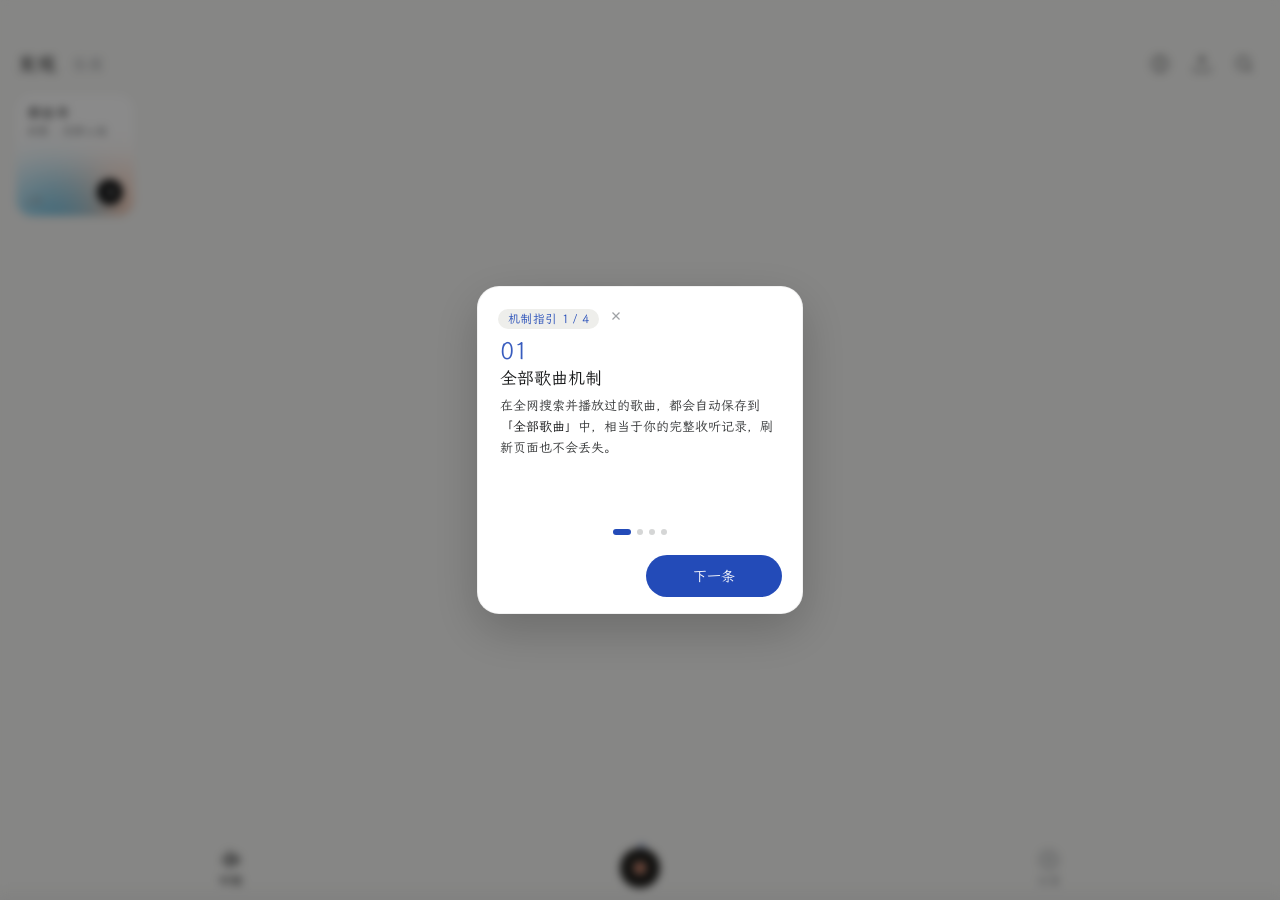
==== commit 320eddff: "chore: bump version to v2.6.8 (code 101)" ====
--- a/index.html
+++ b/index.html
@@ -4516,7 +4516,7 @@
 
 const APP_CONFIG = {
   name: '灵犀音乐',
-  version: '2.6.7',
+  version: '2.6.8',
   build: '2026.10.25',
   codename: 'Pure Sound'
 };
